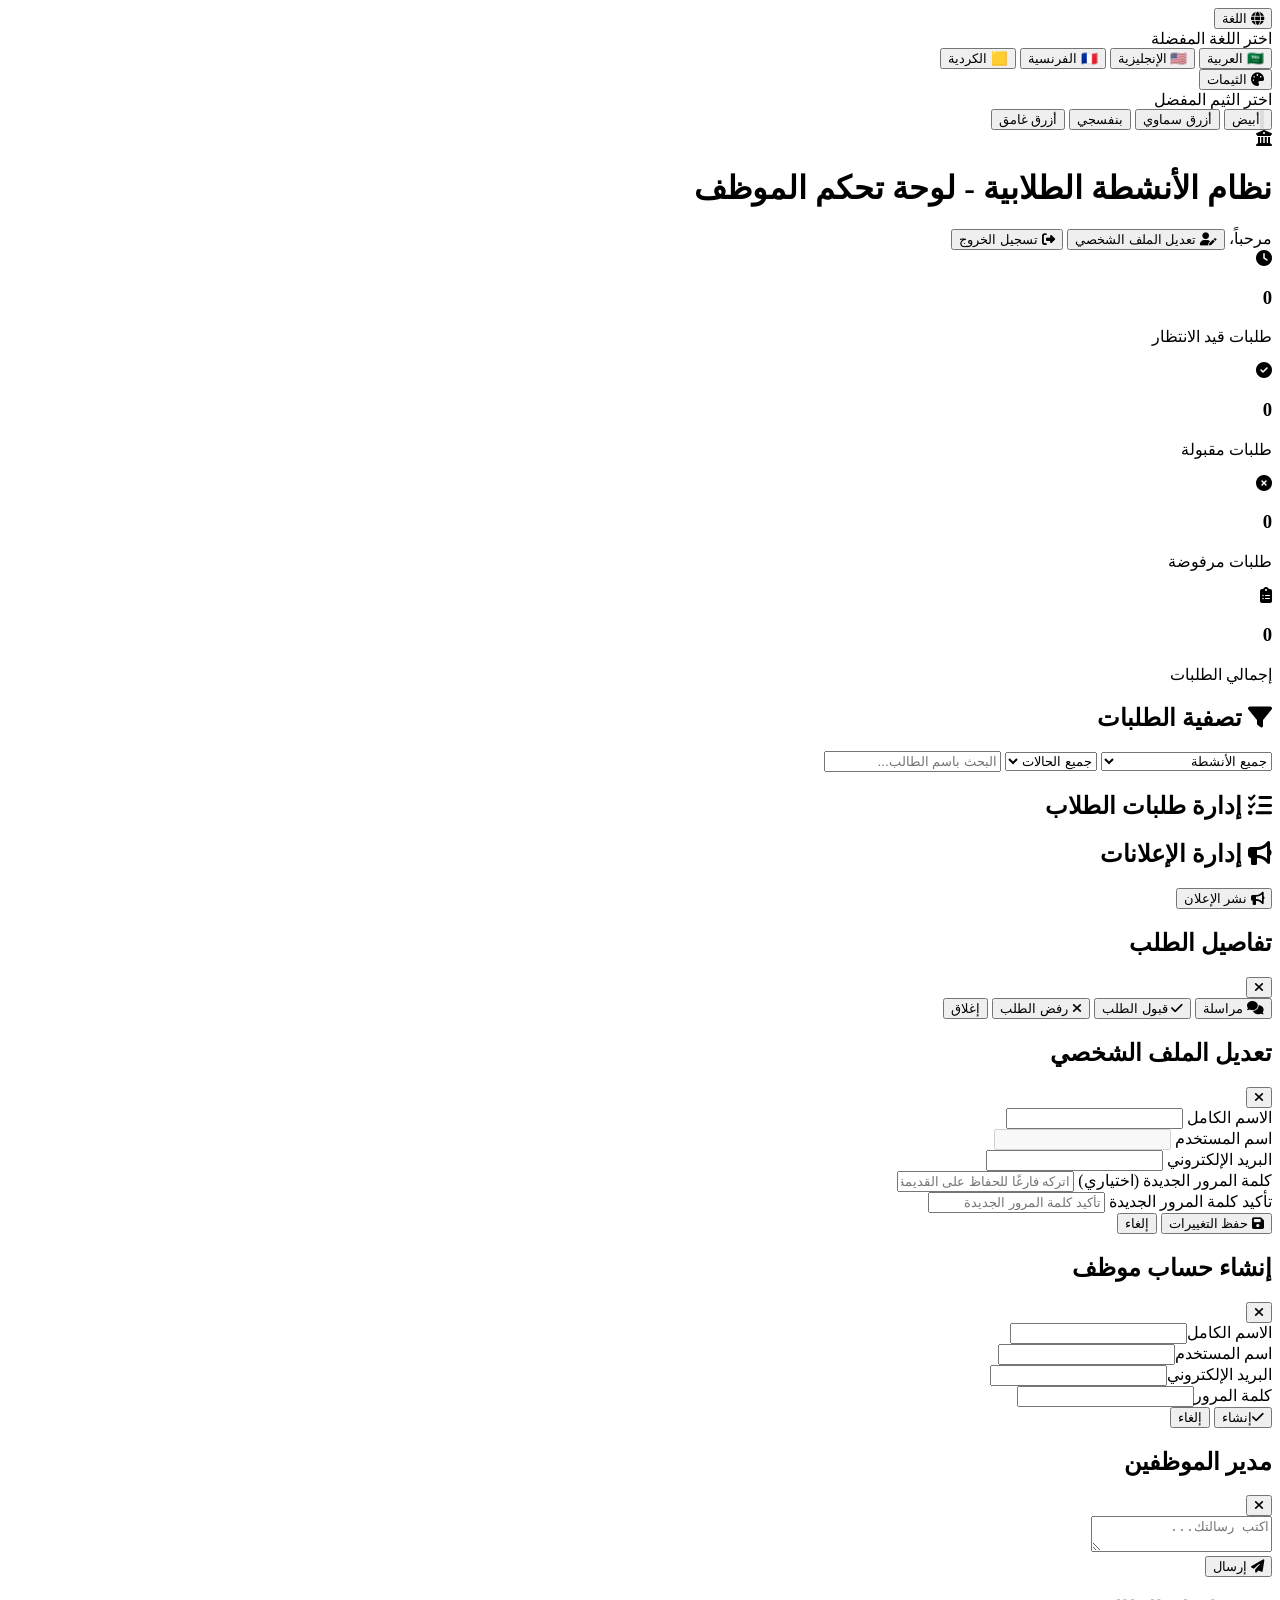
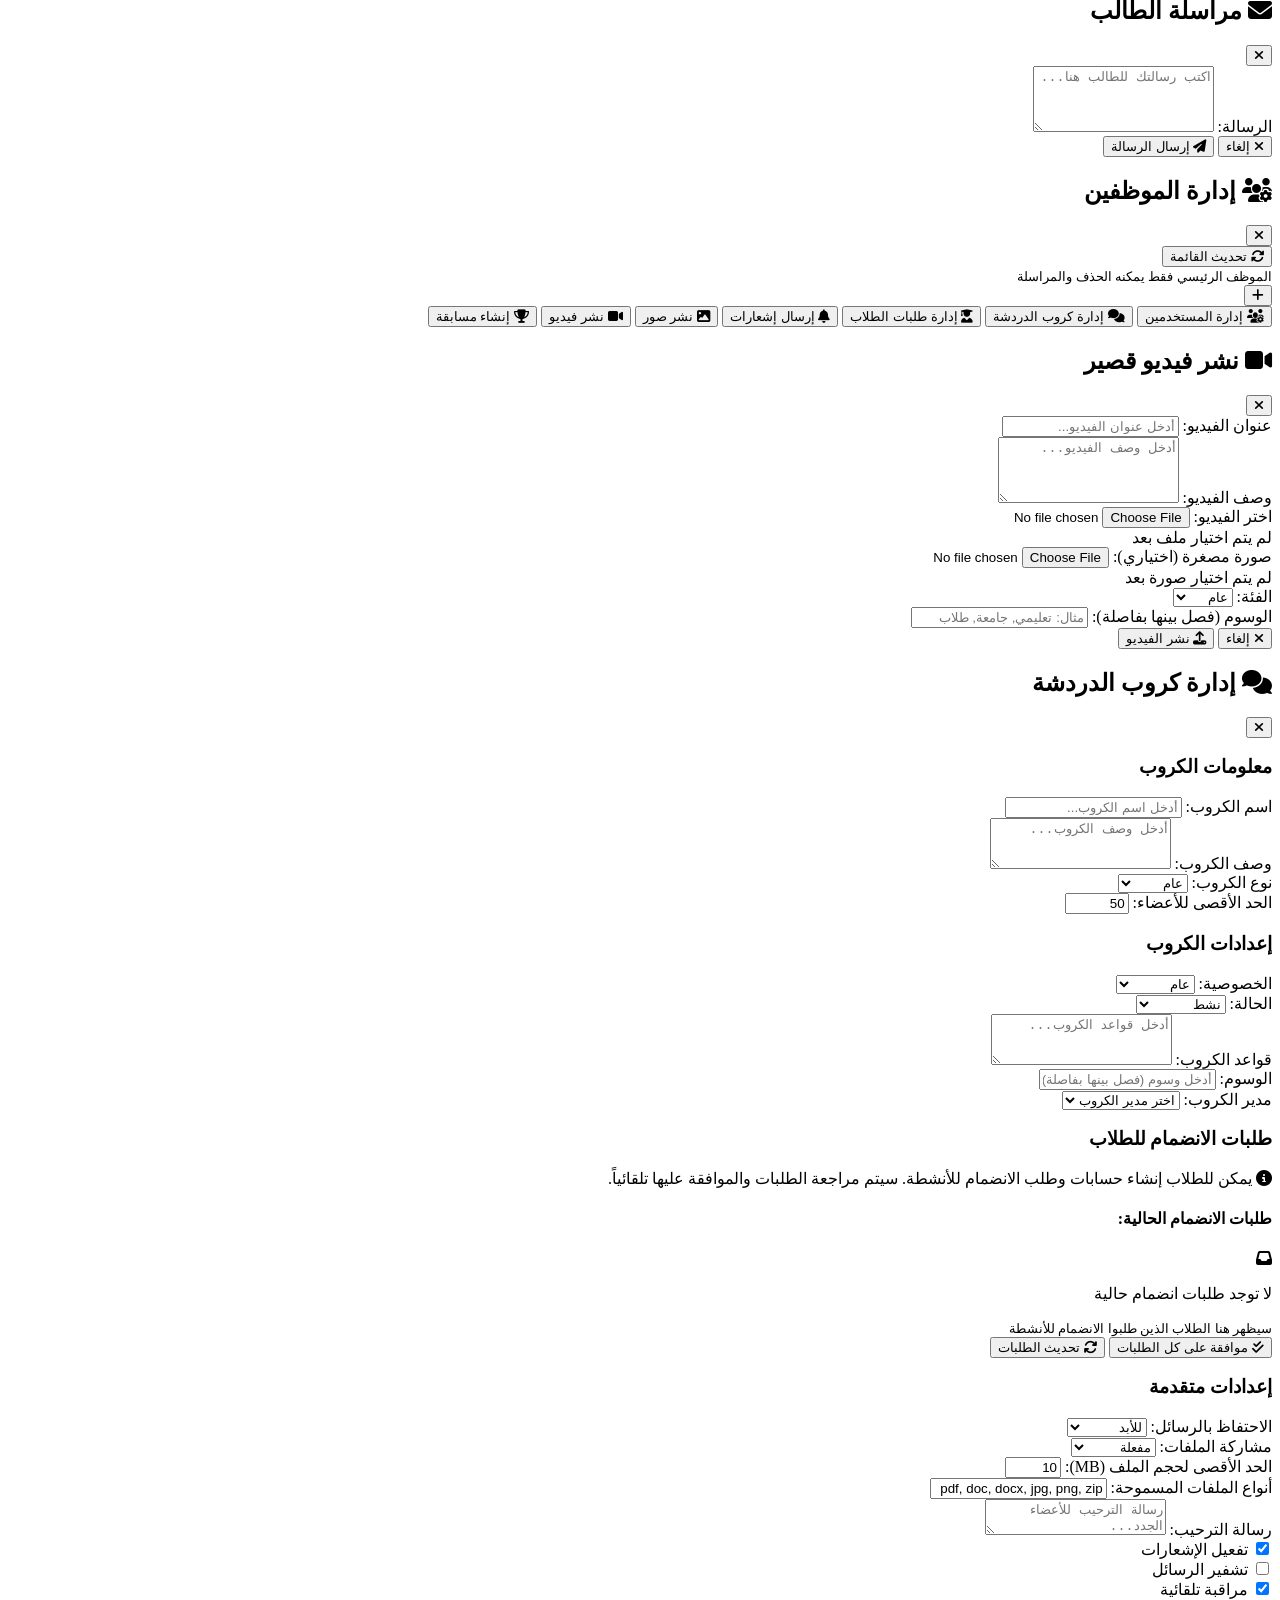
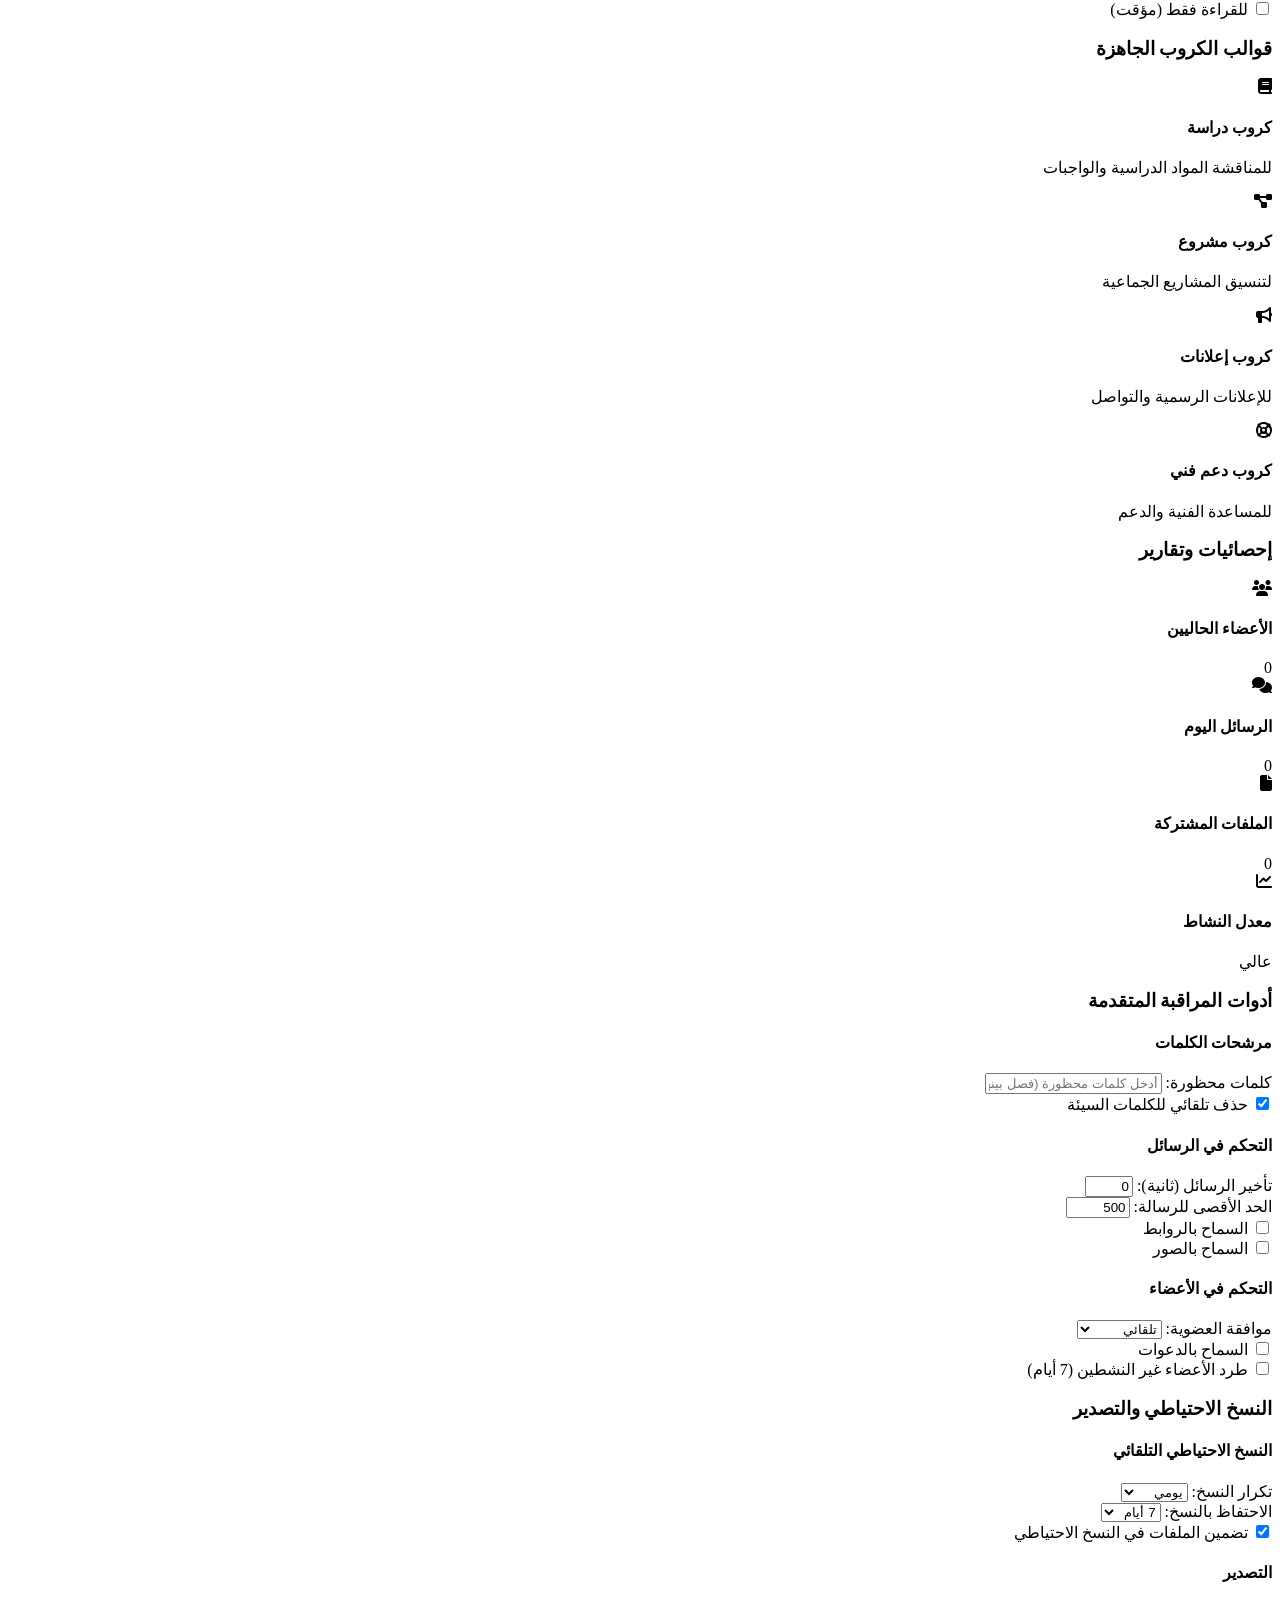
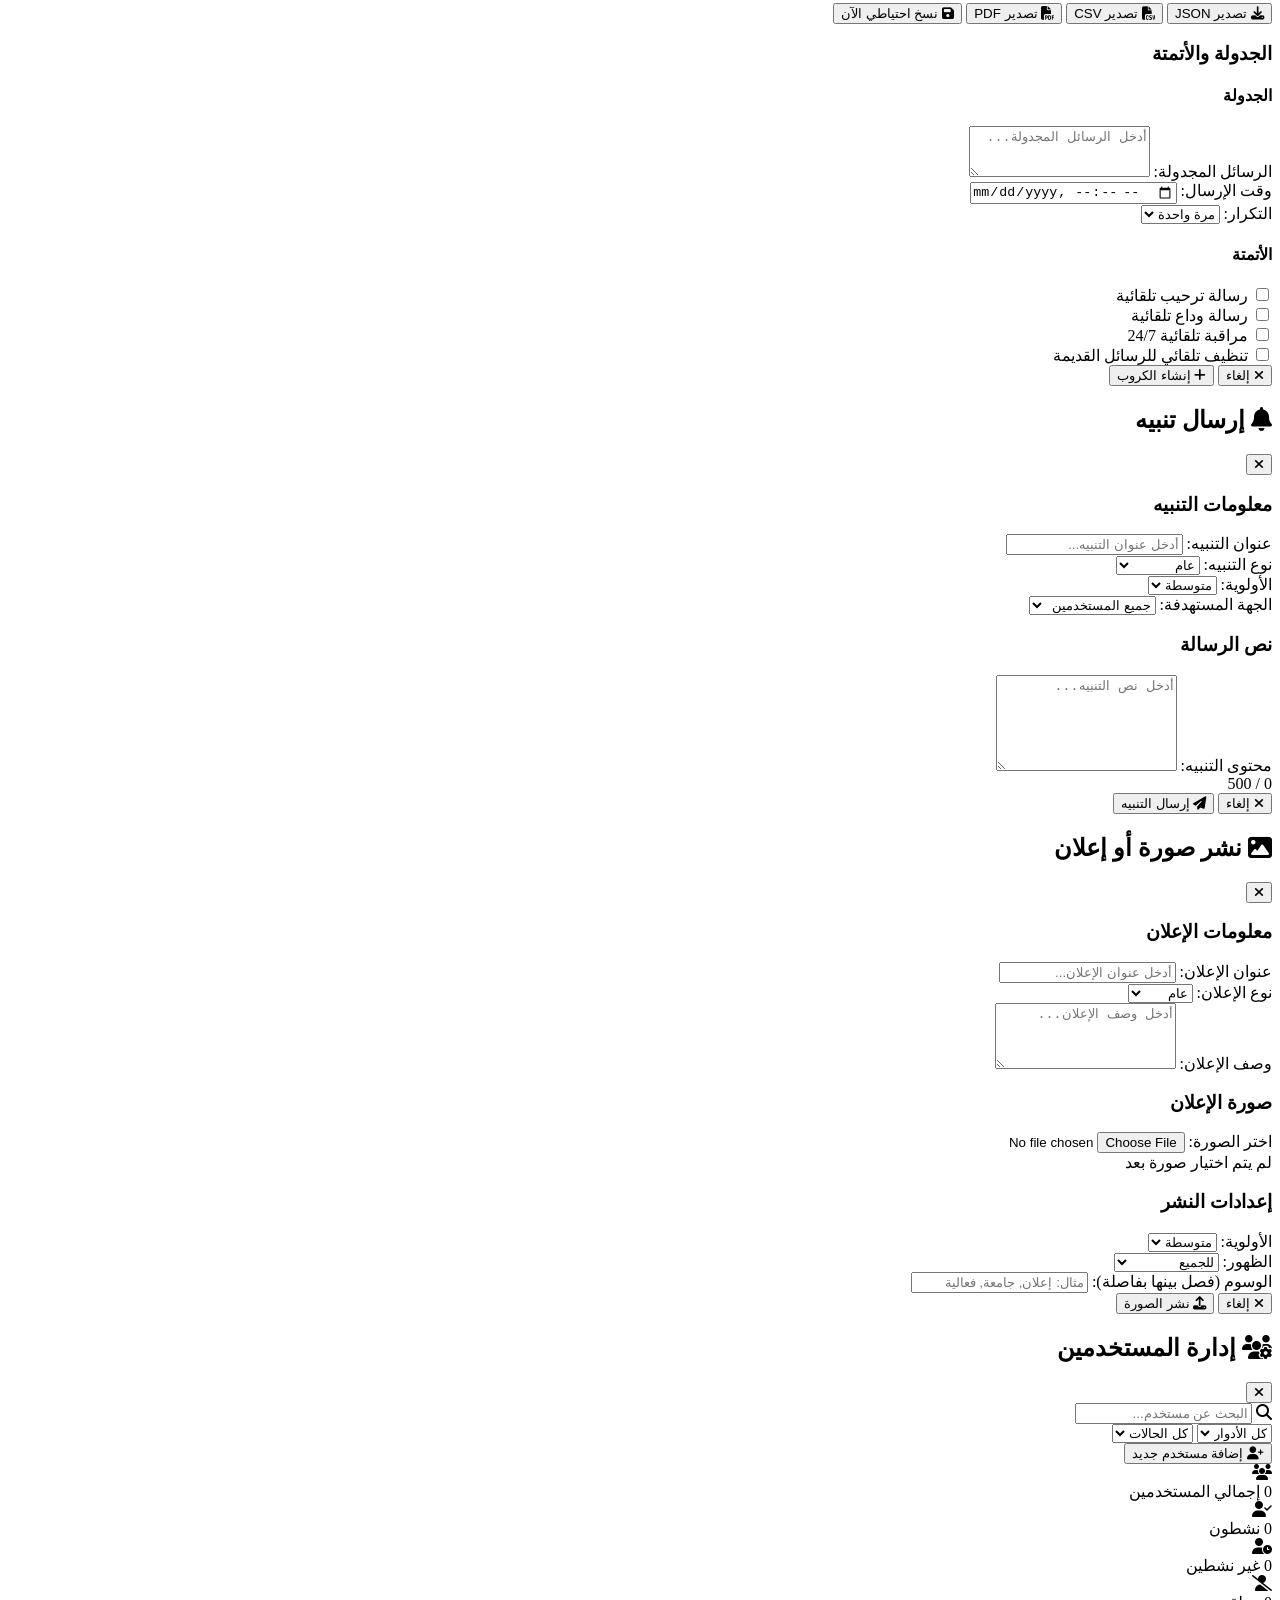
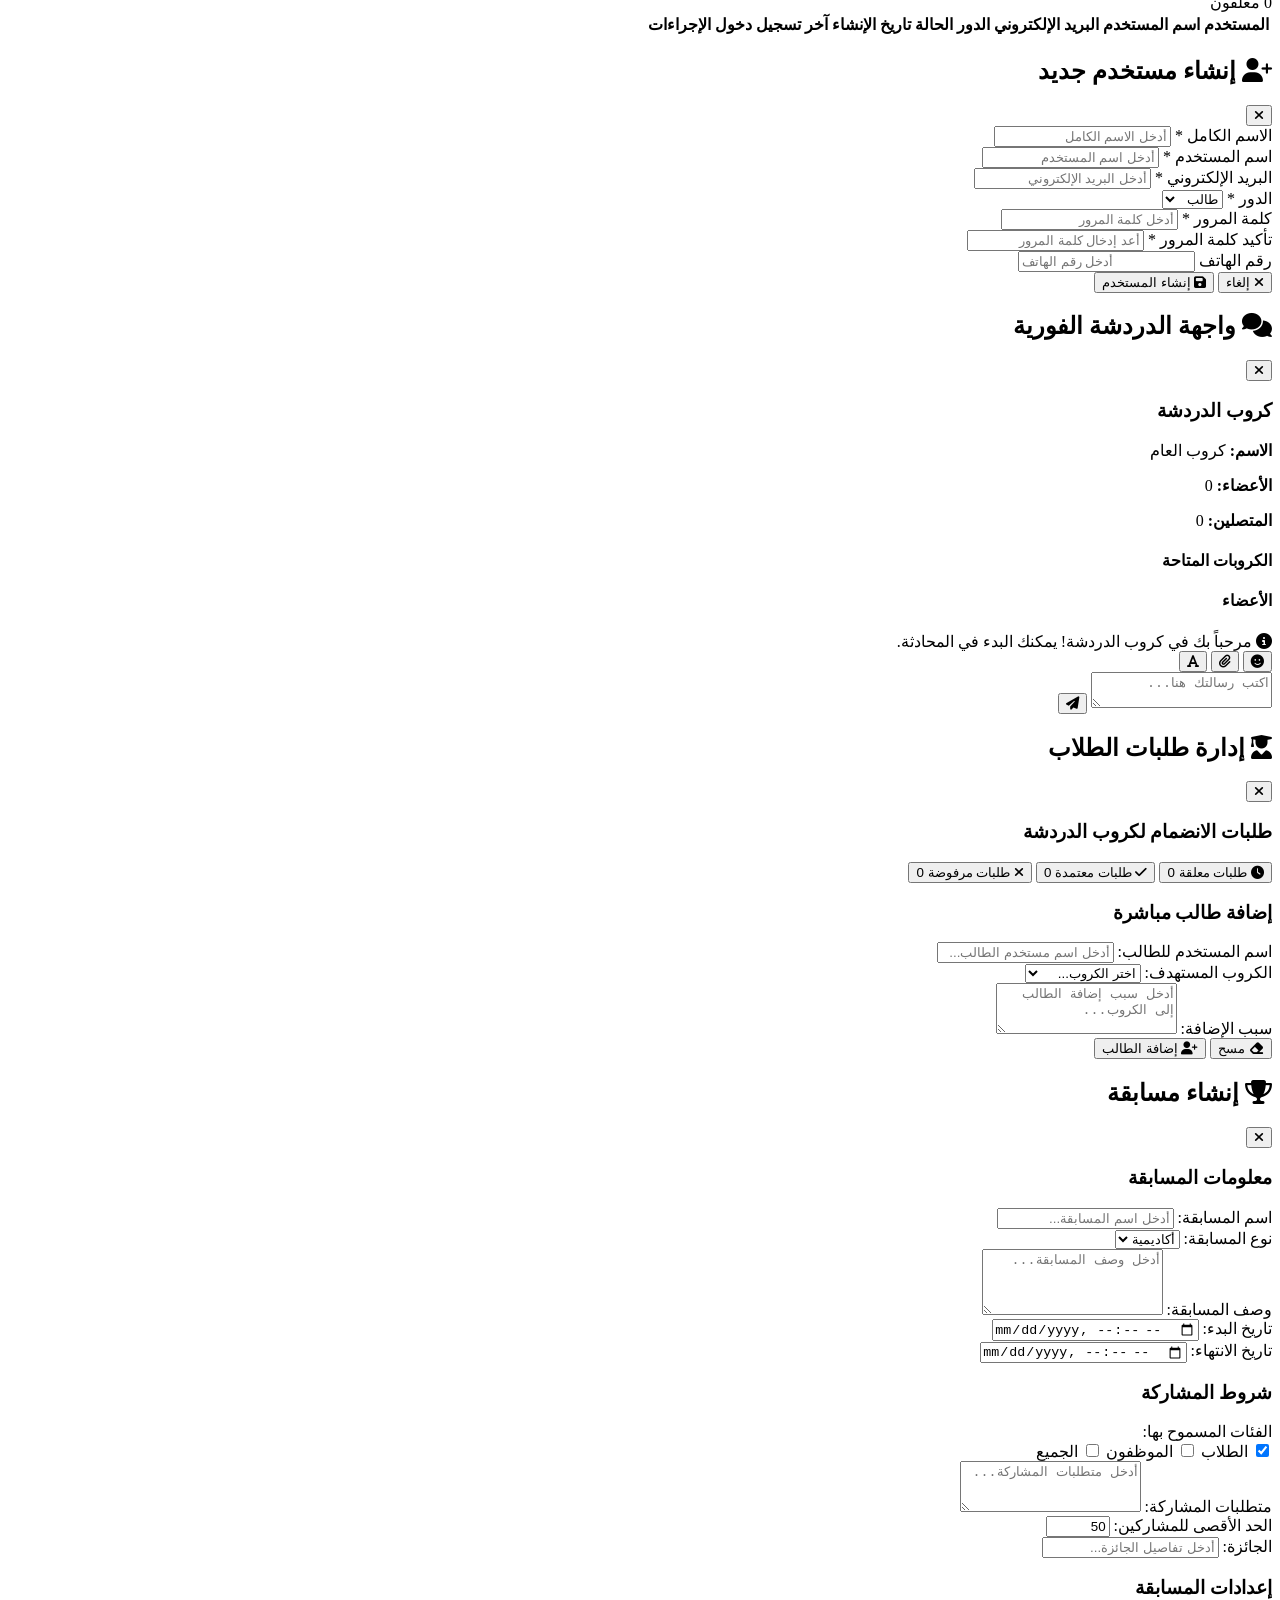
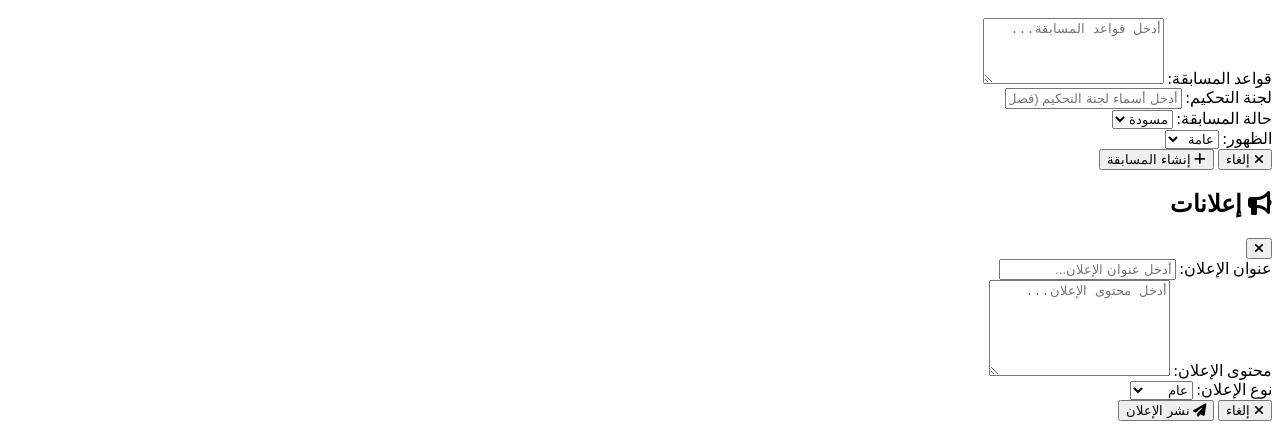
==== templates/employee-dashboard.html @ 228ac129 "Implement full screen chat interface with comprehensive improvements - Make chat interface full scre" ====
<!DOCTYPE html>
<html lang="ar" dir="rtl">
<head>
    <meta charset="UTF-8">
    <meta name="viewport" content="width=device-width, initial-scale=1.0, maximum-scale=1.0, user-scalable=no">
    <title>لوحة تحكم الموظف - نظام الأنشطة الطلابية</title>
    <link rel="stylesheet" href="styles.css">
    <link rel="stylesheet" href="animations.css">
    <link rel="stylesheet" href="https://cdnjs.cloudflare.com/ajax/libs/font-awesome/6.4.0/css/all.min.css">
</head>
<body class="dashboard-body theme-blue-light">
    <!-- Language Selector Dropdown -->
    <div class="language-selector-dropdown">
        <button class="language-toggle-btn" onclick="toggleLanguageMenu()" title="تغيير اللغة">
            <i class="fas fa-globe"></i>
            <span class="language-label" data-ar="اللغة" data-en="Language" data-fr="Langue" data-ku="زمان">اللغة</span>
        </button>
        <div class="language-menu" id="languageMenu">
            <div class="language-menu-header" data-ar="اختر اللغة المفضلة" data-en="Choose Your Language" data-fr="Choisissez votre langue" data-ku="زمانی دڵخواز هەڵبژێرە">اختر اللغة المفضلة</div>
            <div class="language-options">
                <button class="language-option" onclick="changeLanguage('ar')" data-lang="ar">
                    <span class="language-flag">🇸🇦</span>
                    <span class="language-name" data-ar="العربية" data-en="Arabic" data-fr="Arabe">العربية</span>
                </button>
                <button class="language-option" onclick="changeLanguage('en')" data-lang="en">
                    <span class="language-flag">🇺🇸</span>
                    <span class="language-name" data-ar="الإنجليزية" data-en="English" data-fr="Anglais">الإنجليزية</span>
                </button>
                <button class="language-option" onclick="changeLanguage('fr')" data-lang="fr">
                    <span class="language-flag">🇫🇷</span>
                    <span class="language-name" data-ar="الفرنسية" data-en="French" data-fr="Français">الفرنسية</span>
                </button>
                <button class="language-option" onclick="changeLanguage('ku')" data-lang="ku">
                    <span class="language-flag">🟨</span>
                    <span class="language-name" data-ar="الكردية" data-en="Kurdish" data-fr="Kurde" data-ku="کوردی">الكردية</span>
                </button>
            </div>
        </div>
    </div>

    <!-- Theme Selector Dropdown -->
    <div class="theme-selector-dropdown">
        <button class="theme-toggle-btn" onclick="toggleThemeMenu()" title="تغيير الثيم">
            <i class="fas fa-palette"></i>
            <span class="theme-label" data-ar="الثيمات" data-en="Themes" data-fr="Thèmes" data-ku="تەیماکان">الثيمات</span>
        </button>
        <div class="theme-menu" id="themeMenu">
            <div class="theme-menu-header" data-ar="اختر الثيم المفضل" data-en="Choose Your Theme" data-fr="Choisissez votre thème" data-ku="تێمای دڵخواز هەڵبژێرە">اختر الثيم المفضل</div>
            <div class="theme-options">
                <button class="theme-option" onclick="changeTheme('blue-light')" data-theme="blue-light">
                    <span class="theme-color" style="background-color: #ffffff; border: 2px solid #ddd;"></span>
                    <span class="theme-name" data-ar="أبيض" data-en="White" data-fr="Blanc" data-ku="سپی">أبيض</span>
                </button>
                <button class="theme-option" onclick="changeTheme('sky-blue')" data-theme="sky-blue">
                    <span class="theme-color" style="background-color: #0ea5e9;"></span>
                    <span class="theme-name" data-ar="أزرق سماوي" data-en="Sky Blue" data-fr="Bleu ciel" data-ku="شینی ئاسمانی">أزرق سماوي</span>
                </button>
                <button class="theme-option" onclick="changeTheme('purple')" data-theme="purple">
                    <span class="theme-color" style="background-color: #6d28d9;"></span>
                    <span class="theme-name" data-ar="بنفسجي" data-en="Purple" data-fr="Violet" data-ku="مۆر">بنفسجي</span>
                </button>
                <button class="theme-option" onclick="changeTheme('blue')" data-theme="blue">
                    <span class="theme-color" style="background-color: #3b82f6;"></span>
                    <span class="theme-name" data-ar="أزرق غامق" data-en="Dark Blue" data-fr="Bleu foncé" data-ku="شینی تیرە">أزرق غامق</span>
                </button>
            </div>
        </div>
    </div>

    <!-- Animated Background -->
    <div class="animated-bg">
        <div class="particle"></div>
        <div class="particle"></div>
        <div class="particle"></div>
    </div>

    <!-- Header -->
    <header class="dashboard-header">
        <div class="header-content">
            <div class="logo-section">
                <i class="fas fa-university"></i>
                <h1 data-ar="نظام الأنشطة الطلابية - لوحة تحكم الموظف" data-en="Student Activities System - Employee Dashboard" data-fr="Système des Activités Étudiantes - Tableau de bord employé" data-ku="سیستەمی چالا خوێندکارێ - ڕوواری کارمەند">نظام الأنشطة الطلابية - لوحة تحكم الموظف</h1>
            </div>
            <div class="user-section">
                <span class="welcome-text"><span data-ar="مرحباً،" data-en="Welcome," data-fr="Bienvenue," data-ku="بەخێربێیت،">مرحباً،</span> <strong id="employeeName"></strong></span>
                <button class="submit-btn" id="createEmployeeBtn" style="display:none" onclick="openCreateEmployeeModal()" title="إنشاء موظف جديد" data-title-ar="إنشاء موظف جديد" data-title-ku="دروستکردنی کارمەندی نوێ">
                    <i class="fas fa-user-plus"></i>
                    <span data-ar="إنشاء موظف" data-en="Create Employee" data-fr="Créer Employé" data-ku="دروستکردنی کارمەند">إنشاء موظف</span>
                </button>
                <button class="ghost-btn" id="manageEmployeesBtn" style="display:none" onclick="openEmployeesModal()" title="إدارة الموظفين">
                    <i class="fas fa-users-cog"></i>
                    <span data-ar="إدارة الموظفين" data-en="Manage Staff">إدارة الموظفين</span>
                </button>
                <button class="message-btn" id="supervisorInboxBtn" style="display:none" onclick="openSupervisorChat()" title="مدير الموظفين">
                    <i class="fas fa-comments"></i>
                    <span data-ar="مدير الموظفين" data-en="Supervisor Chat">مدير الموظفين</span>
                </button>
                <button class="edit-profile-btn" onclick="openEditProfileModal()">
                    <i class="fas fa-user-edit"></i> <span data-ar="تعديل الملف الشخصي" data-en="Edit Profile" data-fr="Modifier le profil" data-ku="دەستکاری پروفایل">تعديل الملف الشخصي</span>
                </button>
                <button class="logout-btn" onclick="logout()">
                    <i class="fas fa-sign-out-alt"></i>
                    <span data-ar="تسجيل الخروج" data-en="Logout" data-fr="Déconnexion" data-ku="دەرچوون">تسجيل الخروج</span>
                </button>
            </div>
        </div>
    </header>

    <!-- Main Content -->
    <main class="dashboard-main">

        <!-- Statistics Section -->
        <div class="stats-section">
            <div class="stat-card">
                <div class="stat-icon pending">
                    <i class="fas fa-clock"></i>
                </div>
                <div class="stat-info">
                    <h3 id="pendingCount">0</h3>
                    <p data-ar="طلبات قيد الانتظار" data-en="Pending Requests" data-fr="Demandes en attente" data-ku="داواکانی لە چاوەڕوانی">طلبات قيد الانتظار</p>
                </div>
            </div>
            <div class="stat-card">
                <div class="stat-icon approved">
                    <i class="fas fa-check-circle"></i>
                </div>
                <div class="stat-info">
                    <h3 id="approvedCount">0</h3>
                    <p data-ar="طلبات مقبولة" data-en="Approved Requests" data-fr="Demandes approuvées" data-ku="داواکانی قبوڵکراو">طلبات مقبولة</p>
                </div>
            </div>
            <div class="stat-card">
                <div class="stat-icon rejected">
                    <i class="fas fa-times-circle"></i>
                </div>
                <div class="stat-info">
                    <h3 id="rejectedCount">0</h3>
                    <p data-ar="طلبات مرفوضة" data-en="Rejected Requests" data-fr="Demandes rejetées" data-ku="داواکانی ڕەتکراو">طلبات مرفوضة</p>
                </div>
            </div>
            <div class="stat-card">
                <div class="stat-icon total">
                    <i class="fas fa-clipboard-list"></i>
                </div>
                <div class="stat-info">
                    <h3 id="totalCount">0</h3>
                    <p data-ar="إجمالي الطلبات" data-en="Total Requests" data-fr="Nombre total de demandes" data-ku="کۆی داواکانی گشتی">إجمالي الطلبات</p>
                </div>
            </div>
        </div>

        <!-- Filter Section -->
        <div class="filter-section">
            <h2 class="section-title">
                <i class="fas fa-filter"></i>
                <span data-ar="تصفية الطلبات" data-en="Filter Requests" data-fr="Filtrer les demandes" data-ku="فلتەرکردنی داواکانی">تصفية الطلبات</span>
            </h2>
            <div class="filter-controls">
                <select id="activityFilter" onchange="filterApplications()">
                    <option value="" data-ar="جميع الأنشطة" data-en="All Activities" data-fr="Toutes les activités" data-ku="هەموو چالاکییەکان">جميع الأنشطة</option>
                    <option value="الأنشطة الطلابية">الأنشطة الطلابية</option>
                    <option value="القسم الرياضي">القسم الرياضي</option>
                    <option value="قسم المشاريع الهندسية">قسم المشاريع الهندسية</option>
                    <option value="المشاريع والابتكارات الطبية">المشاريع والابتكارات الطبية</option>
                    <option value="الأنشطة الثقافية الطبية">الأنشطة الثقافية الطبية</option>
                    <option value="الأنشطة الفنية">الأنشطة الفنية</option>
                    <option value="الأنشطة الثقافية">الأنشطة الثقافية</option>
                    <option value="الأنشطة التطوعية">الأنشطة التطوعية</option>
                </select>

                <select id="statusFilter" onchange="filterApplications()">
                    <option value="" data-ar="جميع الحالات" data-en="All Statuses" data-fr="Tous les statuts" data-ku="هەموو بارودۆخان">جميع الحالات</option>
                    <option value="قيد الانتظار">قيد الانتظار</option>
                    <option value="مقبول">مقبول</option>
                    <option value="مرفوض">مرفوض</option>
                </select>

                <input type="text" id="searchInput" placeholder="البحث باسم الطالب..." data-placeholder-ar="البحث باسم الطالب..." data-placeholder-en="Search by student name..." data-placeholder-fr="Rechercher par nom d'étudiant..." data-placeholder-ku="گەڕان بە ناوی خوێندکار..." onkeyup="filterApplications()">
            </div>
        </div>

        <!-- Applications List -->
        <div class="applications-management-section">
            <h2 class="section-title">
                <i class="fas fa-tasks"></i>
                <span data-ar="إدارة طلبات الطلاب" data-en="Manage Student Requests" data-fr="Gérer les demandes des étudiants" data-ku="بەڕێوەبردنی داواکانی خوێندکاران">إدارة طلبات الطلاب</span>
            </h2>
            <div id="applicationsList" class="applications-table"></div>
        </div>

        <div class="applications-management-section">
            <h2 class="section-title">
                <i class="fas fa-bullhorn"></i>
                <span data-ar="إدارة الإعلانات" data-en="Manage Announcements" data-fr="Gérer les annonces" data-ku="بەڕێوەبردنی ئاگانامەکان">إدارة الإعلانات</span>
            </h2>
            <div class="details-content">
                <button class="submit-btn" onclick="openAnnouncementAdminModal()">
                    <i class="fas fa-bullhorn"></i>
                    <span data-ar="نشر الإعلان" data-en="Publish Announcement" data-fr="Publier l'annonce" data-ku="بڵاوکردنی ئاگانامە">نشر الإعلان</span>
                </button>
            </div>
        </div>

    </main>

    <!-- Application Details Modal -->
    <div class="modal" id="detailsModal">
        <div class="modal-content large">
            <div class="modal-header">
                <h2 data-ar="تفاصيل الطلب" data-en="Request Details" data-fr="Détails de la demande" data-ku="زانیارییەکانى داوا">تفاصيل الطلب</h2>
                <button class="close-btn" onclick="closeDetailsModal()">
                    <i class="fas fa-times"></i>
                </button>
            </div>
            <div class="modal-actions">
                <button class="message-btn" onclick="openMessageWithStudent()" title="مراسلة الطالب" data-title-ar="مراسلة الطالب" data-title-ku="پەیام ناردن بۆ خوێندکار">
                    <i class="fas fa-comments"></i>
                    <span data-ar="مراسلة" data-en="Message" data-fr="Message" data-ku="پەیام">مراسلة</span>
                </button>
                <button class="approve-btn" onclick="approveApplication()">
                    <i class="fas fa-check"></i>
                    <span data-ar="قبول الطلب" data-en="Approve" data-fr="Approuver" data-ku="قبوڵکردن">قبول الطلب</span>
                </button>
                <button class="reject-btn" onclick="rejectApplication()">
                    <i class="fas fa-times"></i>
                    <span data-ar="رفض الطلب" data-en="Reject" data-fr="Rejeter" data-ku="ڕەتکردنەوە">رفض الطلب</span>
                </button>
                <button class="danger-btn" id="deleteApplicationBtn" style="display:none" onclick="deleteApplicationAction()">
                    <i class="fas fa-trash"></i>
                    <span data-ar="حذف الطلب" data-en="Delete" data-fr="Supprimer" data-ku="سڕینەوە">حذف الطلب</span>
                </button>
                <button class="cancel-btn" onclick="closeDetailsModal()">
                    <span data-ar="إغلاق" data-en="Close" data-fr="Fermer" data-ku="داخستن">إغلاق</span>
                </button>
            </div>
        </div>
    </div>


    <!-- Edit Profile Modal -->
    <div class="modal" id="editProfileModal">
        <div class="modal-content">
            <div class="modal-header">
                <h2 data-ar="تعديل الملف الشخصي" data-ku="دەستکاری پروفایل">تعديل الملف الشخصي</h2>
                <button class="close-btn" onclick="closeEditProfileModal()">
                    <i class="fas fa-times"></i>
                </button>
            </div>
            <form onsubmit="handleProfileUpdate(event)" id="editProfileForm">
                <div class="input-group">
                    <label for="editFullName" data-ar="الاسم الكامل" data-ku="ناوی تەواو">الاسم الكامل</label>
                    <input type="text" id="editFullName" required>
                </div>
                <div class="input-group">
                    <label for="editUsername" data-ar="اسم المستخدم" data-ku="ناوی بەکارهێنەر">اسم المستخدم</label>
                    <input type="text" id="editUsername" required disabled>
                </div>
                <div class="input-group">
                    <label for="editEmail" data-ar="البريد الإلكتروني" data-ku="ئیمەیڵ">البريد الإلكتروني</label>
                    <input type="email" id="editEmail" required>
                </div>
                <div class="input-group">
                    <label for="editNewPassword" data-ar="كلمة المرور الجديدة (اختياري)" data-ku="وشەی نهێنی نوێ (ئەرەزوو)">كلمة المرور الجديدة (اختياري)</label>
                    <input type="password" id="editNewPassword" placeholder="اتركه فارغًا للحفاظ على القديمة" data-placeholder-ar="اتركه فارغًا للحفاظ على القديمة" data-placeholder-ku="بە بەتاڵی بەلەوە هێڵە بۆ پاراستنی کۆنکە">
                </div>
                <div class="input-group">
                    <label for="editConfirmNewPassword" data-ar="تأكيد كلمة المرور الجديدة" data-ku="دڵنیابون لە وشەی نهێنی نوێ">تأكيد كلمة المرور الجديدة</label>
                    <input type="password" id="editConfirmNewPassword" placeholder="تأكيد كلمة المرور الجديدة" data-placeholder-ar="تأكيد كلمة المرور الجديدة" data-placeholder-ku="دڵنیابون لە وشەی نهێنی نوێ">
                </div>
                <div class="modal-actions">
                    <button type="submit" class="submit-btn">
                        <i class="fas fa-save"></i> <span data-ar="حفظ التغييرات" data-ku="هەڵگرتنی گۆڕانکارییەکان">حفظ التغييرات</span>
                    </button>
                    <button type="button" class="cancel-btn" onclick="closeEditProfileModal()">
                        <span data-ar="إلغاء" data-ku="هەڵوەشاندنەوە">إلغاء</span>
                    </button>
                </div>
            </form>
        </div>
    </div>

    <!-- Create Employee Modal -->
    <div class="modal" id="createEmployeeModal">
        <div class="modal-content">
            <div class="modal-header">
                <h2 data-ar="إنشاء حساب موظف" data-en="Create Employee Account" data-fr="Créer un compte employé" data-ku="دروستکردنی هەژماری کارمەند">إنشاء حساب موظف</h2>
                <button class="close-btn" onclick="closeCreateEmployeeModal()">
                    <i class="fas fa-times"></i>
                </button>
            </div>
            <form onsubmit="handleCreateEmployee(event)" id="createEmployeeForm">
                <div class="input-group"><label data-ar="الاسم الكامل" data-ku="ناوی تەواو">الاسم الكامل</label><input type="text" id="newEmpFullName" required></div>
                <div class="input-group"><label data-ar="اسم المستخدم" data-ku="ناوی بەکارهێنەر">اسم المستخدم</label><input type="text" id="newEmpUsername" required></div>
                <div class="input-group"><label data-ar="البريد الإلكتروني" data-ku="ئیمەیڵ">البريد الإلكتروني</label><input type="email" id="newEmpEmail" required></div>
                <div class="input-group"><label data-ar="كلمة المرور" data-ku="وشەی نهێنی">كلمة المرور</label><input type="password" id="newEmpPassword" required></div>
                <div class="modal-actions">
                    <button type="submit" class="approve-btn"><i class="fas fa-check"></i><span data-ar="إنشاء" data-ku="دروستکردن">إنشاء</span></button>
                    <button type="button" class="cancel-btn" onclick="closeCreateEmployeeModal()"><span data-ar="إلغاء" data-ku="هەڵوەشاندنەوە">إلغاء</span></button>
                </div>
            </form>
        </div>
    </div>

    <!-- Supervisor Chat Modal -->
    <div class="modal" id="supervisorChatModal">
        <div class="messaging-content">
            <div class="modal-header">
                <div class="header-info">
                    <h2 id="supervisorChatTitle">مدير الموظفين</h2>
                    <p class="other-user" id="supervisorChatSubtitle"></p>
                </div>
                <button class="close-btn" onclick="closeSupervisorChat()"><i class="fas fa-times"></i></button>
            </div>
            <div class="messages-container" id="supervisorMessagesList"></div>
            <div class="message-input-area">
                <textarea id="supervisorMessageInput" class="message-input" rows="2" placeholder="اكتب رسالتك..."></textarea>
                <div class="input-actions">
                    <button class="send-btn" onclick="sendSupervisorMessage()">
                        <i class="fas fa-paper-plane"></i> إرسال
                    </button>
                </div>
            </div>
        </div>
    </div>

    <!-- Student Messaging Modal -->
    <div class="modal" id="studentMessageModal">
        <div class="modal-content">
            <div class="modal-header">
                <div class="header-info">
                    <h2><i class="fas fa-envelope"></i> مراسلة الطالب</h2>
                    <p class="other-user" id="messageStudentName"></p>
                </div>
                <button class="close-btn" onclick="closeMessageModal()" title="إغلاق">
                    <i class="fas fa-times"></i>
                </button>
            </div>
            <div class="message-form">
                <div class="form-group">
                    <label for="messageContent">الرسالة:</label>
                    <textarea id="messageContent" rows="4" placeholder="اكتب رسالتك للطالب هنا..." required></textarea>
                </div>
                <input type="hidden" id="messageStudentId">
                <div class="form-actions">
                    <button type="button" class="secondary-btn" onclick="closeMessageModal()">
                        <i class="fas fa-times"></i> إلغاء
                    </button>
                    <button type="button" class="submit-btn" onclick="sendStudentMessage()">
                        <i class="fas fa-paper-plane"></i> إرسال الرسالة
                    </button>
                </div>
            </div>
        </div>
    </div>

    <!-- Employees Management Modal -->
    <div class="modal" id="employeesManagementModal">
        <div class="modal-content xl">
            <div class="modal-header">
                <h2><i class="fas fa-users-cog"></i> إدارة الموظفين</h2>
                <button class="close-btn" onclick="closeEmployeesModal()" title="إغلاق">
                    <i class="fas fa-times"></i>
                </button>
            </div>
            <div class="management-toolbar" style="justify-content: space-between;">
                <div style="display:flex;gap:10px;align-items:center;">
                    <button class="ghost-btn" onclick="loadEmployees()">
                        <i class="fas fa-sync-alt"></i>
                        <span data-ar="تحديث القائمة" data-en="Refresh List">تحديث القائمة</span>
                    </button>
                </div>
                <small style="color: var(--text-secondary);">الموظف الرئيسي فقط يمكنه الحذف والمراسلة</small>
            </div>
            <div id="employeesList" class="employees-grid"></div>
        </div>
    </div>

    <!-- Notification -->
    <div class="notification" id="notification"></div>

    <!-- Floating Action Button for Admin/Staff -->
    <div class="fab-container" id="fabContainer">
        <button class="fab-main" onclick="toggleFabMenu()" title="القائمة الرئيسية">
            <i class="fas fa-plus"></i>
        </button>
        <div class="fab-menu" id="fabMenu">
            <button class="fab-item" onclick="openUserManagementModal()" title="إدارة المستخدمين">
                <i class="fas fa-users-cog"></i>
                <span>إدارة المستخدمين</span>
            </button>
            <button class="fab-item" onclick="openChatRoomModal()" title="إدارة كروب الدردشة">
                <i class="fas fa-comments"></i>
                <span>إدارة كروب الدردشة</span>
            </button>
            <button class="fab-item" onclick="openStudentRequestsModal()" title="إدارة طلبات الطلاب">
                <i class="fas fa-user-graduate"></i>
                <span>إدارة طلبات الطلاب</span>
            </button>
            <button class="fab-item" onclick="openNotificationModal()" title="إرسال إشعارات">
                <i class="fas fa-bell"></i>
                <span>إرسال إشعارات</span>
            </button>
            <button class="fab-item" onclick="openImageModal()" title="نشر صور">
                <i class="fas fa-image"></i>
                <span>نشر صور</span>
            </button>
            <button class="fab-item" onclick="openVideoReelModal()" title="نشر فيديو">
                <i class="fas fa-video"></i>
                <span>نشر فيديو</span>
            </button>
            <button class="fab-item" onclick="openContestModal()" title="إنشاء مسابقة">
                <i class="fas fa-trophy"></i>
                <span>إنشاء مسابقة</span>
            </button>
        </div>
    </div>

    <!-- Video Reels Modal -->
    <div class="modal" id="videoReelModal">
        <div class="modal-content">
            <div class="modal-header">
                <h2><i class="fas fa-video"></i> نشر فيديو قصير</h2>
                <button class="close-btn" onclick="closeVideoReelModal()" title="إغلاق">
                    <i class="fas fa-times"></i>
                </button>
            </div>
            <div class="video-form">
                <div class="form-group">
                    <label for="videoTitle">عنوان الفيديو:</label>
                    <input type="text" id="videoTitle" placeholder="أدخل عنوان الفيديو..." required>
                </div>
                <div class="form-group">
                    <label for="videoDescription">وصف الفيديو:</label>
                    <textarea id="videoDescription" rows="4" placeholder="أدخل وصف الفيديو..." required></textarea>
                </div>
                <div class="form-group">
                    <label for="videoFile">اختر الفيديو:</label>
                    <input type="file" id="videoFile" accept="video/*" required onchange="handleVideoFileSelect(event)">
                    <div class="file-info" id="videoFileInfo">لم يتم اختيار ملف بعد</div>
                </div>
                <div class="form-group">
                    <label for="videoThumbnail">صورة مصغرة (اختياري):</label>
                    <input type="file" id="videoThumbnail" accept="image/*" onchange="handleThumbnailSelect(event)">
                    <div class="file-info" id="thumbnailFileInfo">لم يتم اختيار صورة بعد</div>
                </div>
                <div class="form-group">
                    <label for="videoCategory">الفئة:</label>
                    <select id="videoCategory">
                        <option value="general">عام</option>
                        <option value="educational">تعليمي</option>
                        <option value="entertainment">ترفيهي</option>
                        <option value="sports">رياضي</option>
                        <option value="news">أخبار</option>
                    </select>
                </div>
                <div class="form-group">
                    <label for="videoTags">الوسوم (فصل بينها بفاصلة):</label>
                    <input type="text" id="videoTags" placeholder="مثال: تعليمي, جامعة, طلاب">
                </div>
                <div class="video-preview" id="videoPreview" style="display: none;">
                    <h3>معاينة الفيديو:</h3>
                    <video id="previewVideo" controls style="width: 100%; max-height: 300px;"></video>
                    <img id="previewThumbnail" style="width: 100px; height: 100px; object-fit: cover; margin-top: 10px;">
                </div>
                <div class="form-actions">
                    <button type="button" class="secondary-btn" onclick="closeVideoReelModal()">
                        <i class="fas fa-times"></i> إلغاء
                    </button>
                    <button type="button" class="submit-btn" onclick="submitVideoReel()">
                        <i class="fas fa-upload"></i> نشر الفيديو
                    </button>
                </div>
            </div>
        </div>
    </div>

    <!-- Enhanced Chat Room Management Modal -->
    <div class="modal" id="chatRoomModal">
        <div class="modal-content">
            <div class="modal-header">
                <h2><i class="fas fa-comments"></i> إدارة كروب الدردشة</h2>
                <button class="close-btn" onclick="closeChatRoomModal()" title="إغلاق">
                    <i class="fas fa-times"></i>
                </button>
            </div>
            <div class="chat-room-form">
                <div class="form-section">
                    <h3>معلومات الكروب</h3>
                    <div class="form-row">
                        <div class="form-group">
                            <label for="chatRoomName">اسم الكروب:</label>
                            <input type="text" id="chatRoomName" placeholder="أدخل اسم الكروب..." required>
                        </div>
                        <div class="form-group">
                            <label for="chatRoomDescription">وصف الكروب:</label>
                            <textarea id="chatRoomDescription" rows="3" placeholder="أدخل وصف الكروب..." required></textarea>
                        </div>
                    </div>
                    <div class="form-row">
                        <div class="form-group">
                            <label for="chatRoomType">نوع الكروب:</label>
                            <select id="chatRoomType">
                                <option value="general">عام</option>
                                <option value="contest">مسابقة</option>
                                <option value="study">دراسة</option>
                                <option value="announcement">إعلانات</option>
                                <option value="private">خاص</option>
                                <option value="support">دعم فني</option>
                                <option value="project">مشروع</option>
                            </select>
                        </div>
                        <div class="form-group">
                            <label for="chatRoomMaxMembers">الحد الأقصى للأعضاء:</label>
                            <input type="number" id="chatRoomMaxMembers" min="2" max="1000" value="50">
                        </div>
                    </div>
                </div>
                
                <div class="form-section">
                    <h3>إعدادات الكروب</h3>
                    <div class="form-row">
                        <div class="form-group">
                            <label for="chatRoomPrivacy">الخصوصية:</label>
                            <select id="chatRoomPrivacy">
                                <option value="public">عام</option>
                                <option value="private">خاص</option>
                                <option value="invite-only">دعوة فقط</option>
                            </select>
                        </div>
                        <div class="form-group">
                            <label for="chatRoomStatus">الحالة:</label>
                            <select id="chatRoomStatus">
                                <option value="active">نشط</option>
                                <option value="archived">مؤرشف</option>
                                <option value="readonly">للقراءة فقط</option>
                            </select>
                        </div>
                    </div>
                    <div class="form-group">
                        <label for="chatRoomRules">قواعد الكروب:</label>
                        <textarea id="chatRoomRules" rows="3" placeholder="أدخل قواعد الكروب..."></textarea>
                    </div>
                    <div class="form-group">
                        <label for="chatRoomTags">الوسوم:</label>
                        <input type="text" id="chatRoomTags" placeholder="أدخل وسوم (فصل بينها بفاصلة)">
                    </div>
                    <div class="form-group">
                        <label for="adminRole">مدير الكروب:</label>
                        <select id="adminRole">
                            <option value="">اختر مدير الكروب</option>
                        </select>
                    </div>
                </div>
                
                <div class="form-section">
                    <h3>طلبات الانضمام للطلاب</h3>
                    <div class="student-requests">
                        <div class="requests-info">
                            <p><i class="fas fa-info-circle"></i> يمكن للطلاب إنشاء حسابات وطلب الانضمام للأنشطة. سيتم مراجعة الطلبات والموافقة عليها تلقائياً.</p>
                        </div>
                        
                        <div class="requests-list-section">
                            <h4>طلبات الانضمام الحالية:</h4>
                            <div class="requests-list" id="studentJoinRequests">
                                <!-- Student requests will be displayed here -->
                                <div class="no-requests">
                                    <i class="fas fa-inbox"></i>
                                    <p>لا توجد طلبات انضمام حالية</p>
                                    <small>سيظهر هنا الطلاب الذين طلبوا الانضمام للأنشطة</small>
                                </div>
                            </div>
                        </div>
                        
                        <div class="requests-actions">
                            <button type="button" class="approve-all-btn" onclick="approveAllRequests()">
                                <i class="fas fa-check-double"></i> موافقة على كل الطلبات
                            </button>
                            <button type="button" class="refresh-requests-btn" onclick="refreshStudentRequests()">
                                <i class="fas fa-sync"></i> تحديث الطلبات
                            </button>
                        </div>
                    </div>
                </div>
                
                <div class="form-section">
                    <h3>إعدادات متقدمة</h3>
                    <div class="form-row">
                        <div class="form-group">
                            <label for="chatRoomMessageRetention">الاحتفاظ بالرسائل:</label>
                            <select id="chatRoomMessageRetention">
                                <option value="forever">للأبد</option>
                                <option value="30days">30 يوم</option>
                                <option value="90days">90 يوم</option>
                                <option value="1year">سنة واحدة</option>
                            </select>
                        </div>
                        <div class="form-group">
                            <label for="chatRoomFileSharing">مشاركة الملفات:</label>
                            <select id="chatRoomFileSharing">
                                <option value="enabled">مفعلة</option>
                                <option value="disabled">معطلة</option>
                                <option value="admin-only">للمدير فقط</option>
                            </select>
                        </div>
                    </div>
                    <div class="form-row">
                        <div class="form-group">
                            <label for="chatRoomMaxFileSize">الحد الأقصى لحجم الملف (MB):</label>
                            <input type="number" id="chatRoomMaxFileSize" min="1" max="100" value="10">
                        </div>
                        <div class="form-group">
                            <label for="chatRoomAllowedFileTypes">أنواع الملفات المسموحة:</label>
                            <input type="text" id="chatRoomAllowedFileTypes" placeholder="pdf, doc, jpg, png" value="pdf, doc, docx, jpg, png, zip">
                        </div>
                    </div>
                    <div class="form-group">
                        <label for="chatRoomWelcomeMessage">رسالة الترحيب:</label>
                        <textarea id="chatRoomWelcomeMessage" rows="2" placeholder="رسالة الترحيب للأعضاء الجدد..."></textarea>
                    </div>
                    <div class="form-group">
                        <label class="checkbox-label">
                            <input type="checkbox" id="chatRoomNotifications" checked>
                            <span>تفعيل الإشعارات</span>
                        </label>
                    </div>
                    <div class="form-group">
                        <label class="checkbox-label">
                            <input type="checkbox" id="chatRoomEncryption">
                            <span>تشفير الرسائل</span>
                        </label>
                    </div>
                    <div class="form-group">
                        <label class="checkbox-label">
                            <input type="checkbox" id="chatRoomAutoMod" checked>
                            <span>مراقبة تلقائية</span>
                        </label>
                    </div>
                    <div class="form-group">
                        <label class="checkbox-label">
                            <input type="checkbox" id="chatRoomReadOnly">
                            <span>للقراءة فقط (مؤقت)</span>
                        </label>
                    </div>
                </div>
                
                <div class="form-section">
                    <h3>قوالب الكروب الجاهزة</h3>
                    <div class="template-grid">
                        <div class="template-card" onclick="applyTemplate('study')">
                            <i class="fas fa-book"></i>
                            <h4>كروب دراسة</h4>
                            <p>للمناقشة المواد الدراسية والواجبات</p>
                        </div>
                        <div class="template-card" onclick="applyTemplate('project')">
                            <i class="fas fa-project-diagram"></i>
                            <h4>كروب مشروع</h4>
                            <p>لتنسيق المشاريع الجماعية</p>
                        </div>
                        <div class="template-card" onclick="applyTemplate('announcement')">
                            <i class="fas fa-bullhorn"></i>
                            <h4>كروب إعلانات</h4>
                            <p>للإعلانات الرسمية والتواصل</p>
                        </div>
                        <div class="template-card" onclick="applyTemplate('support')">
                            <i class="fas fa-life-ring"></i>
                            <h4>كروب دعم فني</h4>
                            <p>للمساعدة الفنية والدعم</p>
                        </div>
                    </div>
                </div>
                
                <div class="form-section">
                    <h3>إحصائيات وتقارير</h3>
                    <div class="stats-grid">
                        <div class="stat-card">
                            <i class="fas fa-users"></i>
                            <div class="stat-info">
                                <h4>الأعضاء الحاليين</h4>
                                <span id="currentMembersCount">0</span>
                            </div>
                        </div>
                        <div class="stat-card">
                            <i class="fas fa-comments"></i>
                            <div class="stat-info">
                                <h4>الرسائل اليوم</h4>
                                <span id="todayMessagesCount">0</span>
                            </div>
                        </div>
                        <div class="stat-card">
                            <i class="fas fa-file"></i>
                            <div class="stat-info">
                                <h4>الملفات المشتركة</h4>
                                <span id="sharedFilesCount">0</span>
                            </div>
                        </div>
                        <div class="stat-card">
                            <i class="fas fa-chart-line"></i>
                            <div class="stat-info">
                                <h4>معدل النشاط</h4>
                                <span id="activityRate">عالي</span>
                            </div>
                        </div>
                    </div>
                </div>
                
                <div class="form-section">
                    <h3>أدوات المراقبة المتقدمة</h3>
                    <div class="moderation-tools">
                        <div class="tool-group">
                            <h4>مرشحات الكلمات</h4>
                            <div class="form-group">
                                <label for="wordFilter">كلمات محظورة:</label>
                                <input type="text" id="wordFilter" placeholder="أدخل كلمات محظورة (فصل بينها بفاصلة)">
                            </div>
                            <div class="form-group">
                                <label class="checkbox-label">
                                    <input type="checkbox" id="autoDeleteBadWords" checked>
                                    <span>حذف تلقائي للكلمات السيئة</span>
                                </label>
                            </div>
                        </div>
                        
                        <div class="tool-group">
                            <h4>التحكم في الرسائل</h4>
                            <div class="form-group">
                                <label for="messageDelay">تأخير الرسائل (ثانية):</label>
                                <input type="number" id="messageDelay" min="0" max="60" value="0">
                            </div>
                            <div class="form-group">
                                <label for="maxMessageLength">الحد الأقصى للرسالة:</label>
                                <input type="number" id="maxMessageLength" min="50" max="1000" value="500">
                            </div>
                            <div class="form-group">
                                <label class="checkbox-label">
                                    <input type="checkbox" id="allowLinks">
                                    <span>السماح بالروابط</span>
                                </label>
                            </div>
                            <div class="form-group">
                                <label class="checkbox-label">
                                    <input type="checkbox" id="allowImages">
                                    <span>السماح بالصور</span>
                                </label>
                            </div>
                        </div>
                        
                        <div class="tool-group">
                            <h4>التحكم في الأعضاء</h4>
                            <div class="form-group">
                                <label for="memberApproval">موافقة العضوية:</label>
                                <select id="memberApproval">
                                    <option value="automatic">تلقائي</option>
                                    <option value="manual">يدوي</option>
                                    <option value="admin-only">المدير فقط</option>
                                </select>
                            </div>
                            <div class="form-group">
                                <label class="checkbox-label">
                                    <input type="checkbox" id="allowInvites">
                                    <span>السماح بالدعوات</span>
                                </label>
                            </div>
                            <div class="form-group">
                                <label class="checkbox-label">
                                    <input type="checkbox" id="kickInactive">
                                    <span>طرد الأعضاء غير النشطين (7 أيام)</span>
                                </label>
                            </div>
                        </div>
                    </div>
                </div>
                
                <div class="form-section">
                    <h3>النسخ الاحتياطي والتصدير</h3>
                    <div class="backup-tools">
                        <div class="tool-group">
                            <h4>النسخ الاحتياطي التلقائي</h4>
                            <div class="form-group">
                                <label for="backupFrequency">تكرار النسخ:</label>
                                <select id="backupFrequency">
                                    <option value="daily">يومي</option>
                                    <option value="weekly">أسبوعي</option>
                                    <option value="monthly">شهري</option>
                                    <option value="manual">يدوي</option>
                                </select>
                            </div>
                            <div class="form-group">
                                <label for="backupRetention">الاحتفاظ بالنسخ:</label>
                                <select id="backupRetention">
                                    <option value="7days">7 أيام</option>
                                    <option value="30days">30 يوم</option>
                                    <option value="90days">90 يوم</option>
                                    <option value="1year">سنة</option>
                                </select>
                            </div>
                            <div class="form-group">
                                <label class="checkbox-label">
                                    <input type="checkbox" id="includeFilesInBackup" checked>
                                    <span>تضمين الملفات في النسخ الاحتياطي</span>
                                </label>
                            </div>
                        </div>
                        
                        <div class="tool-group">
                            <h4>التصدير</h4>
                            <div class="form-actions">
                                <button type="button" class="export-btn" onclick="exportChatData('json')">
                                    <i class="fas fa-download"></i> تصدير JSON
                                </button>
                                <button type="button" class="export-btn" onclick="exportChatData('csv')">
                                    <i class="fas fa-file-csv"></i> تصدير CSV
                                </button>
                                <button type="button" class="export-btn" onclick="exportChatData('pdf')">
                                    <i class="fas fa-file-pdf"></i> تصدير PDF
                                </button>
                                <button type="button" class="backup-btn" onclick="createBackup()">
                                    <i class="fas fa-save"></i> نسخ احتياطي الآن
                                </button>
                            </div>
                        </div>
                    </div>
                </div>
                
                <div class="form-section">
                    <h3>الجدولة والأتمتة</h3>
                    <div class="scheduling-tools">
                        <div class="tool-group">
                            <h4>الجدولة</h4>
                            <div class="form-group">
                                <label for="scheduledMessages">الرسائل المجدولة:</label>
                                <textarea id="scheduledMessages" rows="3" placeholder="أدخل الرسائل المجدولة..."></textarea>
                            </div>
                            <div class="form-row">
                                <div class="form-group">
                                    <label for="scheduleTime">وقت الإرسال:</label>
                                    <input type="datetime-local" id="scheduleTime">
                                </div>
                                <div class="form-group">
                                    <label for="scheduleRepeat">التكرار:</label>
                                    <select id="scheduleRepeat">
                                        <option value="once">مرة واحدة</option>
                                        <option value="daily">يومي</option>
                                        <option value="weekly">أسبوعي</option>
                                        <option value="monthly">شهري</option>
                                    </select>
                                </div>
                            </div>
                        </div>
                        
                        <div class="tool-group">
                            <h4>الأتمتة</h4>
                            <div class="form-group">
                                <label class="checkbox-label">
                                    <input type="checkbox" id="autoWelcome">
                                    <span>رسالة ترحيب تلقائية</span>
                                </label>
                            </div>
                            <div class="form-group">
                                <label class="checkbox-label">
                                    <input type="checkbox" id="autoGoodbye">
                                    <span>رسالة وداع تلقائية</span>
                                </label>
                            </div>
                            <div class="form-group">
                                <label class="checkbox-label">
                                    <input type="checkbox" id="autoModeration">
                                    <span>مراقبة تلقائية 24/7</span>
                                </label>
                            </div>
                            <div class="form-group">
                                <label class="checkbox-label">
                                    <input type="checkbox" id="autoCleanup">
                                    <span>تنظيف تلقائي للرسائل القديمة</span>
                                </label>
                            </div>
                        </div>
                    </div>
                </div>
                
                <div class="form-actions">
                    <button type="button" class="secondary-btn" onclick="closeChatRoomModal()">
                        <i class="fas fa-times"></i> إلغاء
                    </button>
                    <button type="button" class="submit-btn" onclick="createChatRoom()">
                        <i class="fas fa-plus"></i> إنشاء الكروب
                    </button>
                </div>
            </div>
        </div>
    </div>

    <!-- Notification System Modal -->
    <div class="modal" id="notificationModal">
        <div class="modal-content">
            <div class="modal-header">
                <h2><i class="fas fa-bell"></i> إرسال تنبيه</h2>
                <button class="close-btn" onclick="closeNotificationModal()" title="إغلاق">
                    <i class="fas fa-times"></i>
                </button>
            </div>
            <div class="notification-form">
                <div class="form-section">
                    <h3>معلومات التنبيه</h3>
                    <div class="form-row">
                        <div class="form-group">
                            <label for="notificationTitle">عنوان التنبيه:</label>
                            <input type="text" id="notificationTitle" placeholder="أدخل عنوان التنبيه..." required>
                        </div>
                        <div class="form-group">
                            <label for="notificationType">نوع التنبيه:</label>
                            <select id="notificationType">
                                <option value="general">عام</option>
                                <option value="urgent">عاجل</option>
                                <option value="academic">أكاديمي</option>
                                <option value="administrative">إداري</option>
                                <option value="event">فعالية</option>
                                <option value="deadline">موعد نهائي</option>
                            </select>
                        </div>
                    </div>
                    <div class="form-row">
                        <div class="form-group">
                            <label for="notificationPriority">الأولوية:</label>
                            <select id="notificationPriority">
                                <option value="low">منخفضة</option>
                                <option value="medium" selected>متوسطة</option>
                                <option value="high">عالية</option>
                                <option value="critical">حرجة</option>
                            </select>
                        </div>
                        <div class="form-group">
                            <label for="notificationTarget">الجهة المستهدفة:</label>
                            <select id="notificationTarget" onchange="handleNotificationTargetChange()">
                                <option value="all">جميع المستخدمين</option>
                                <option value="students">الطلاب فقط</option>
                                <option value="employees">الموظفين فقط</option>
                                <option value="specific">مستخدمين محددين</option>
                            </select>
                        </div>
                    </div>
                </div>
                
                <div class="form-section">
                    <h3>نص الرسالة</h3>
                    <div class="form-group">
                        <label for="notificationMessage">محتوى التنبيه:</label>
                        <textarea id="notificationMessage" rows="6" placeholder="أدخل نص التنبيه..." required oninput="handleMessageInput()"></textarea>
                        <div class="char-count" id="notificationCharCount">0 / 500</div>
                    </div>
                </div>
                
                <div class="form-section" id="targetUsersSection" style="display: none;">
                    <h3>اختيار المستخدمين المستهدفين</h3>
                    <div class="member-management">
                        <div class="member-input-section">
                            <div class="form-group">
                                <label for="userSearch">البحث عن مستخدم:</label>
                                <input type="text" id="userSearch" placeholder="ابحث بالاسم أو البريد الإلكتروني..." onkeyup="searchUsers()">
                            </div>
                            <div class="search-results" id="userSearchResults" style="display: none;">
                                <!-- Search results will be displayed here -->
                            </div>
                        </div>
                        
                        <div class="member-list-section">
                            <h4>المستخدمون المضافون:</h4>
                            <div class="member-list" id="targetUsersList">
                                <!-- Target users will be displayed here -->
                            </div>
                        </div>
                    </div>
                </div>
                
                <div class="form-actions">
                    <button type="button" class="secondary-btn" onclick="closeNotificationModal()">
                        <i class="fas fa-times"></i> إلغاء
                    </button>
                    <button type="button" class="submit-btn" onclick="sendNotification()">
                        <i class="fas fa-paper-plane"></i> إرسال التنبيه
                    </button>
                </div>
            </div>
        </div>
    </div>

    <!-- Image Publishing Modal -->
    <div class="modal" id="imageAnnouncementModal">
        <div class="modal-content">
            <div class="modal-header">
                <h2><i class="fas fa-image"></i> نشر صورة أو إعلان</h2>
                <button class="close-btn" onclick="closeImageAnnouncementModal()" title="إغلاق">
                    <i class="fas fa-times"></i>
                </button>
            </div>
            <div class="image-form">
                <div class="form-section">
                    <h3>معلومات الإعلان</h3>
                    <div class="form-row">
                        <div class="form-group">
                            <label for="imageTitle">عنوان الإعلان:</label>
                            <input type="text" id="imageTitle" placeholder="أدخل عنوان الإعلان..." required>
                        </div>
                        <div class="form-group">
                            <label for="imageType">نوع الإعلان:</label>
                            <select id="imageType">
                                <option value="general">عام</option>
                                <option value="urgent">عاجل</option>
                                <option value="contest">مسابقة</option>
                                <option value="event">فعالية</option>
                                <option value="academic">أكاديمي</option>
                                <option value="administrative">إداري</option>
                            </select>
                        </div>
                    </div>
                    <div class="form-group">
                        <label for="imageDescription">وصف الإعلان:</label>
                        <textarea id="imageDescription" rows="4" placeholder="أدخل وصف الإعلان..." required></textarea>
                    </div>
                </div>
                
                <div class="form-section">
                    <h3>صورة الإعلان</h3>
                    <div class="form-group">
                        <label for="imageFile">اختر الصورة:</label>
                        <input type="file" id="imageFile" accept="image/*" required onchange="handleImageSelect(event)">
                        <div class="file-info" id="imageFileInfo">لم يتم اختيار صورة بعد</div>
                    </div>
                    <div class="image-preview" id="imagePreview" style="display: none;">
                        <h4>معاينة الصورة:</h4>
                        <img id="previewImage" style="width: 100%; max-height: 300px; object-fit: contain; border: 1px solid #e9ecef; border-radius: 8px;">
                        <div class="image-actions">
                            <button type="button" class="secondary-btn" onclick="removeImage()">
                                <i class="fas fa-trash"></i> حذف الصورة
                            </button>
                        </div>
                    </div>
                </div>
                
                <div class="form-section">
                    <h3>إعدادات النشر</h3>
                    <div class="form-row">
                        <div class="form-group">
                            <label for="imagePriority">الأولوية:</label>
                            <select id="imagePriority">
                                <option value="low">منخفضة</option>
                                <option value="medium" selected>متوسطة</option>
                                <option value="high">عالية</option>
                                <option value="critical">حرجة</option>
                            </select>
                        </div>
                        <div class="form-group">
                            <label for="imageVisibility">الظهور:</label>
                            <select id="imageVisibility">
                                <option value="all">للجميع</option>
                                <option value="students">للطلاب فقط</option>
                                <option value="employees">للموظفين فقط</option>
                            </select>
                        </div>
                    </div>
                    <div class="form-group">
                        <label for="imageTags">الوسوم (فصل بينها بفاصلة):</label>
                        <input type="text" id="imageTags" placeholder="مثال: إعلان, جامعة, فعالية">
                    </div>
                </div>
                
                <div class="form-actions">
                    <button type="button" class="secondary-btn" onclick="closeImageAnnouncementModal()">
                        <i class="fas fa-times"></i> إلغاء
                    </button>
                    <button type="button" class="submit-btn" onclick="publishImageAnnouncement()">
                        <i class="fas fa-upload"></i> نشر الصورة
                    </button>
                </div>
            </div>
        </div>
    </div>

    <!-- User Management Modal -->
    <div class="modal" id="userManagementModal">
        <div class="modal-content">
            <div class="modal-header">
                <h2><i class="fas fa-users-cog"></i> إدارة المستخدمين</h2>
                <button class="close-btn" onclick="closeUserManagementModal()" title="إغلاق">
                    <i class="fas fa-times"></i>
                </button>
            </div>
            <div class="user-management-content">
                <div class="user-management-header">
                    <div class="search-filter-section">
                        <div class="search-box">
                            <i class="fas fa-search"></i>
                            <input type="text" id="userSearchInput" placeholder="البحث عن مستخدم..." onkeyup="searchUsers()">
                        </div>
                        <div class="filter-section">
                            <select id="roleFilter" onchange="filterUsers()">
                                <option value="all">كل الأدوار</option>
                                <option value="admin">مدير</option>
                                <option value="moderator">مشرف</option>
                                <option value="student">طالب</option>
                                <option value="employee">موظف</option>
                            </select>
                            <select id="statusFilter" onchange="filterUsers()">
                                <option value="all">كل الحالات</option>
                                <option value="active">نشط</option>
                                <option value="inactive">غير نشط</option>
                                <option value="suspended">معلق</option>
                            </select>
                        </div>
                    </div>
                    <div class="action-buttons">
                        <button class="primary-btn" onclick="openCreateUserModal()">
                            <i class="fas fa-user-plus"></i> إضافة مستخدم جديد
                        </button>
                <div class="users-stats">
                    <div class="stat-item">
                        <i class="fas fa-users"></i>
                        <div class="stat-info">
                            <span class="stat-number" id="totalUsers">0</span>
                            <span class="stat-label">إجمالي المستخدمين</span>
                        </div>
                    </div>
                    <div class="stat-item">
                        <i class="fas fa-user-check"></i>
                        <div class="stat-info">
                            <span class="stat-number" id="activeUsers">0</span>
                            <span class="stat-label">نشطون</span>
                        </div>
                    </div>
                    <div class="stat-item">
                        <i class="fas fa-user-clock"></i>
                        <div class="stat-info">
                            <span class="stat-number" id="inactiveUsers">0</span>
                            <span class="stat-label">غير نشطين</span>
                        </div>
                    </div>
                    <div class="stat-item">
                        <i class="fas fa-user-slash"></i>
                        <div class="stat-info">
                            <span class="stat-number" id="suspendedUsers">0</span>
                            <span class="stat-label">معلقون</span>
                        </div>
                    </div>
                </div>
                
                <div class="users-table-container">
                    <table class="users-table">
                        <thead>
                            <tr>
                                <th>المستخدم</th>
                                <th>اسم المستخدم</th>
                                <th>البريد الإلكتروني</th>
                                <th>الدور</th>
                                <th>الحالة</th>
                                <th>تاريخ الإنشاء</th>
                                <th>آخر تسجيل دخول</th>
                                <th>الإجراءات</th>
                            </tr>
                        </thead>
                        <tbody id="usersTableBody">
                            <!-- Users will be loaded here -->
                        </tbody>
                    </table>
                </div>
                
                <div class="pagination" id="usersPagination">
                    <!-- Pagination will be loaded here -->
                </div>
            </div>
        </div>
    </div>

    <!-- Create User Modal -->
    <div class="modal" id="createUserModal">
        <div class="modal-content">
            <div class="modal-header">
                <h2><i class="fas fa-user-plus"></i> إنشاء مستخدم جديد</h2>
                <button class="close-btn" onclick="closeCreateUserModal()" title="إغلاق">
                    <i class="fas fa-times"></i>
                </button>
            </div>
            <div class="create-user-form">
                <div class="form-row">
                    <div class="form-group">
                        <label for="newUserName">الاسم الكامل *</label>
                        <input type="text" id="newUserName" placeholder="أدخل الاسم الكامل">
                    </div>
                    <div class="form-group">
                        <label for="newUserUsername">اسم المستخدم *</label>
                        <input type="text" id="newUserUsername" placeholder="أدخل اسم المستخدم">
                    </div>
                </div>
                <div class="form-row">
                    <div class="form-group">
                        <label for="newUserEmail">البريد الإلكتروني *</label>
                        <input type="email" id="newUserEmail" placeholder="أدخل البريد الإلكتروني">
                    </div>
                    <div class="form-group">
                        <label for="newUserRole">الدور *</label>
                        <select id="newUserRole">
                            <option value="student">طالب</option>
                            <option value="employee">موظف</option>
                            <option value="moderator">مشرف</option>
                            <option value="admin">مدير</option>
                        </select>
                    </div>
                </div>
                <div class="form-row">
                    <div class="form-group">
                        <label for="newUserPassword">كلمة المرور *</label>
                        <input type="password" id="newUserPassword" placeholder="أدخل كلمة المرور">
                    </div>
                    <div class="form-group">
                        <label for="newUserConfirmPassword">تأكيد كلمة المرور *</label>
                        <input type="password" id="newUserConfirmPassword" placeholder="أعد إدخال كلمة المرور">
                    </div>
                </div>
                <div class="form-group">
                    <label for="newUserPhone">رقم الهاتف</label>
                    <input type="tel" id="newUserPhone" placeholder="أدخل رقم الهاتف">
                </div>
                <div class="form-actions">
                    <button type="button" class="secondary-btn" onclick="closeCreateUserModal()">
                        <i class="fas fa-times"></i> إلغاء
                    </button>
                    <button type="button" class="primary-btn" onclick="createNewUserAccount()">
                        <i class="fas fa-save"></i> إنشاء المستخدم
                    </button>
                </div>
            </div>
        </div>
    </div>

    <!-- Real-time Chat Interface Modal -->
    <div class="modal" id="chatInterfaceModal">
        <div class="modal-content chat-modal-full">
            <div class="modal-header">
                <h2><i class="fas fa-comments"></i> واجهة الدردشة الفورية</h2>
                <button class="close-btn" onclick="closeChatInterfaceModal()" title="إغلاق">
                    <i class="fas fa-times"></i>
                </button>
            </div>
            <div class="chat-interface">
                <div class="chat-sidebar">
                    <div class="chat-room-info">
                        <h3>كروب الدردشة</h3>
                        <div class="room-details">
                            <p><strong>الاسم:</strong> <span id="currentRoomName">كروب العام</span></p>
                            <p><strong>الأعضاء:</strong> <span id="currentRoomMembersCount">0</span></p>
                            <p><strong>المتصلين:</strong> <span id="onlineMembersCount">0</span></p>
                        </div>
                    </div>
                    
                    <div class="chat-rooms-list">
                        <h4>الكروبات المتاحة</h4>
                        <div class="rooms-list" id="chatRoomsList">
                            <!-- Chat rooms will be displayed here -->
                        </div>
                        <button class="join-room-btn" onclick="requestToJoinRoom()" id="joinRoomBtn" style="display: none;">
                            <i class="fas fa-user-plus"></i> طلب الانضمام
                        </button>
                        </div>
                        
                        <div class="members-list">
                            <h4>الأعضاء</h4>
                            <div class="member-status-list" id="memberStatusList">
                                <!-- Members will be displayed here -->
                    </div>
                </div>
                
                <div class="chat-main">
                    <div class="chat-messages" id="chatMessages">
                        <div class="welcome-message">
                            <i class="fas fa-info-circle"></i>
                            <span>مرحباً بك في كروب الدردشة! يمكنك البدء في المحادثة.</span>
                        </div>
                    </div>
                    
                    <div class="chat-input-area">
                        <div class="message-composer">
                            <div class="input-toolbar">
                                <button class="toolbar-btn" onclick="addEmoji()" title="إضافة رمز تعبيري">
                                    <i class="fas fa-smile"></i>
                                </button>
                                <button class="toolbar-btn" onclick="attachFile()" title="إرفاق ملف">
                                    <i class="fas fa-paperclip"></i>
                                </button>
                                <button class="toolbar-btn" onclick="formatText()" title="تنسيق النص">
                                    <i class="fas fa-font"></i>
                                </button>
                            </div>
                            <div class="message-input-container">
                                <textarea id="messageInput" placeholder="اكتب رسالتك هنا..." onkeypress="handleMessageKeyPress(event)" oninput="handleMessageInput()"></textarea>
                                <button class="send-btn" onclick="sendMessage()" id="sendButton">
                                    <i class="fas fa-paper-plane"></i>
                                </button>
                            </div>
                            <div class="typing-indicator" id="typingIndicator" style="display: none;">
                                <span id="typingText">أحد الأعضاء يكتب...</span>
                            </div>
                        </div>
                    </div>
                </div>
            </div>
        </div>
    </div>

    <!-- Student Requests Management Modal -->
    <div class="modal" id="studentRequestsModal">
        <div class="modal-content">
            <div class="modal-header">
                <h2><i class="fas fa-user-graduate"></i> إدارة طلبات الطلاب</h2>
                <button class="close-btn" onclick="closeStudentRequestsModal()" title="إغلاق">
                    <i class="fas fa-times"></i>
                </button>
            </div>
            <div class="student-requests-form">
                <div class="form-section">
                    <h3>طلبات الانضمام لكروب الدردشة</h3>
                    <div class="requests-tabs">
                        <button class="tab-btn active" onclick="showRequestsTab('pending')" id="pendingTab">
                            <i class="fas fa-clock"></i> طلبات معلقة
                            <span class="tab-badge" id="pendingCount">0</span>
                        </button>
                        <button class="tab-btn" onclick="showRequestsTab('approved')" id="approvedTab">
                            <i class="fas fa-check"></i> طلبات معتمدة
                            <span class="tab-badge" id="approvedCount">0</span>
                        </button>
                        <button class="tab-btn" onclick="showRequestsTab('rejected')" id="rejectedTab">
                            <i class="fas fa-times"></i> طلبات مرفوضة
                            <span class="tab-badge" id="rejectedCount">0</span>
                        </button>
                    </div>
                    
                    <div class="requests-content" id="requestsContent">
                        <!-- Requests will be displayed here -->
                    </div>
                </div>
                
                <div class="form-section">
                    <h3>إضافة طالب مباشرة</h3>
                    <div class="form-row">
                        <div class="form-group">
                            <label for="studentUsername">اسم المستخدم للطالب:</label>
                            <input type="text" id="studentUsername" placeholder="أدخل اسم مستخدم الطالب..." onkeyup="checkStudentUsername(event)">
                            <div class="username-status" id="studentUsernameStatus"></div>
                        </div>
                        <div class="form-group">
                            <label for="targetChatRoom">الكروب المستهدف:</label>
                            <select id="targetChatRoom">
                                <option value="">اختر الكروب...</option>
                                <option value="general">كروب العام</option>
                                <option value="study">كروب الدراسة</option>
                                <option value="contest">كروب المسابقات</option>
                                <option value="announcement">كروب الإعلانات</option>
                            </select>
                        </div>
                    </div>
                    <div class="form-group">
                        <label for="requestReason">سبب الإضافة:</label>
                        <textarea id="requestReason" rows="3" placeholder="أدخل سبب إضافة الطالب إلى الكروب..."></textarea>
                    </div>
                    <div class="form-actions">
                        <button type="button" class="secondary-btn" onclick="clearStudentRequest()">
                            <i class="fas fa-eraser"></i> مسح
                        </button>
                        <button type="button" class="submit-btn" onclick="addStudentToChatRoom()">
                            <i class="fas fa-user-plus"></i> إضافة الطالب
                        </button>
                    </div>
                </div>
            </div>
        </div>
    </div>

    <!-- Contest Creation Modal -->
    <div class="modal" id="contestModal">
        <div class="modal-content">
            <div class="modal-header">
                <h2><i class="fas fa-trophy"></i> إنشاء مسابقة</h2>
                <button class="close-btn" onclick="closeContestModal()" title="إغلاق">
                    <i class="fas fa-times"></i>
                </button>
            </div>
            <div class="contest-form">
                <div class="form-section">
                    <h3>معلومات المسابقة</h3>
                    <div class="form-row">
                        <div class="form-group">
                            <label for="contestName">اسم المسابقة:</label>
                            <input type="text" id="contestName" placeholder="أدخل اسم المسابقة..." required>
                        </div>
                        <div class="form-group">
                            <label for="contestType">نوع المسابقة:</label>
                            <select id="contestType">
                                <option value="academic">أكاديمية</option>
                                <option value="sports">رياضية</option>
                                <option value="art">فنية</option>
                                <option value="technology">تقنية</option>
                                <option value="general">عامة</option>
                                <option value="creative">إبداعية</option>
                            </select>
                        </div>
                    </div>
                    <div class="form-group">
                        <label for="contestDescription">وصف المسابقة:</label>
                        <textarea id="contestDescription" rows="4" placeholder="أدخل وصف المسابقة..." required></textarea>
                    </div>
                    <div class="form-row">
                        <div class="form-group">
                            <label for="contestStartDate">تاريخ البدء:</label>
                            <input type="datetime-local" id="contestStartDate" required>
                        </div>
                        <div class="form-group">
                            <label for="contestEndDate">تاريخ الانتهاء:</label>
                            <input type="datetime-local" id="contestEndDate" required>
                        </div>
                    </div>
                </div>
                
                <div class="form-section">
                    <h3>شروط المشاركة</h3>
                    <div class="form-group">
                        <label for="contestEligibility">الفئات المسموح بها:</label>
                        <div class="checkbox-group">
                            <label class="checkbox-label">
                                <input type="checkbox" name="eligibility" value="students" checked>
                                <span>الطلاب</span>
                            </label>
                            <label class="checkbox-label">
                                <input type="checkbox" name="eligibility" value="employees">
                                <span>الموظفون</span>
                            </label>
                            <label class="checkbox-label">
                                <input type="checkbox" name="eligibility" value="all">
                                <span>الجميع</span>
                            </label>
                        </div>
                    </div>
                    <div class="form-group">
                        <label for="contestRequirements">متطلبات المشاركة:</label>
                        <textarea id="contestRequirements" rows="3" placeholder="أدخل متطلبات المشاركة..." required></textarea>
                    </div>
                    <div class="form-row">
                        <div class="form-group">
                            <label for="contestMaxParticipants">الحد الأقصى للمشاركين:</label>
                            <input type="number" id="contestMaxParticipants" min="1" max="1000" value="50">
                        </div>
                        <div class="form-group">
                            <label for="contestPrize">الجائزة:</label>
                            <input type="text" id="contestPrize" placeholder="أدخل تفاصيل الجائزة...">
                        </div>
                    </div>
                </div>
                
                <div class="form-section">
                    <h3>إعدادات المسابقة</h3>
                    <div class="form-group">
                        <label for="contestRules">قواعد المسابقة:</label>
                        <textarea id="contestRules" rows="4" placeholder="أدخل قواعد المسابقة..." required></textarea>
                    </div>
                    <div class="form-group">
                        <label for="contestJudges">لجنة التحكيم:</label>
                        <input type="text" id="contestJudges" placeholder="أدخل أسماء لجنة التحكيم (فصل بينها بفاصلة)">
                    </div>
                    <div class="form-row">
                        <div class="form-group">
                            <label for="contestStatus">حالة المسابقة:</label>
                            <select id="contestStatus">
                                <option value="draft">مسودة</option>
                                <option value="active">نشطة</option>
                                <option value="upcoming">قادمة</option>
                                <option value="completed">مكتملة</option>
                            </select>
                        </div>
                        <div class="form-group">
                            <label for="contestVisibility">الظهور:</label>
                            <select id="contestVisibility">
                                <option value="public">عامة</option>
                                <option value="private">خاصة</option>
                                <option value="restricted">مقيدة</option>
                            </select>
                        </div>
                    </div>
                </div>
                
                <div class="form-actions">
                    <button type="button" class="secondary-btn" onclick="closeContestModal()">
                        <i class="fas fa-times"></i> إلغاء
                    </button>
                    <button type="button" class="submit-btn" onclick="createContest()">
                        <i class="fas fa-plus"></i> إنشاء المسابقة
                    </button>
                </div>
            </div>
        </div>
    </div>

    <!-- Announcement Modal -->
    <div class="modal" id="announcementModal">
        <div class="modal-content">
            <div class="modal-header">
                <h2><i class="fas fa-bullhorn"></i> إعلانات</h2>
                <button class="close-btn" onclick="closeAnnouncementModal()" title="إغلاق">
                    <i class="fas fa-times"></i>
                </button>
            </div>
            <div class="announcement-form">
                <div class="form-group">
                    <label for="announcementTitle">عنوان الإعلان:</label>
                    <input type="text" id="announcementTitle" placeholder="أدخل عنوان الإعلان..." required>
                </div>
                <div class="form-group">
                    <label for="announcementContent">محتوى الإعلان:</label>
                    <textarea id="announcementContent" rows="6" placeholder="أدخل محتوى الإعلان..." required></textarea>
                </div>
                <div class="form-group">
                    <label for="announcementType">نوع الإعلان:</label>
                    <select id="announcementType">
                        <option value="general">عام</option>
                        <option value="urgent">عاجل</option>
                        <option value="contest">مسابقة</option>
                        <option value="event">فعالية</option>
                    </select>
                </div>
                <div class="form-actions">
                    <button type="button" class="secondary-btn" onclick="closeAnnouncementModal()">
                        <i class="fas fa-times"></i> إلغاء
                    </button>
                    <button type="button" class="submit-btn" onclick="submitAnnouncement()">
                        <i class="fas fa-paper-plane"></i> نشر الإعلان
                    </button>
                </div>
            </div>
        </div>
    </div>

    <script src="translations.js"></script>
    <script src="messaging-system.js"></script>
    <script src="script.js"></script>
    <script src="api-client.js"></script>
    <script src="employee-script.js"></script>
</body>
</html>
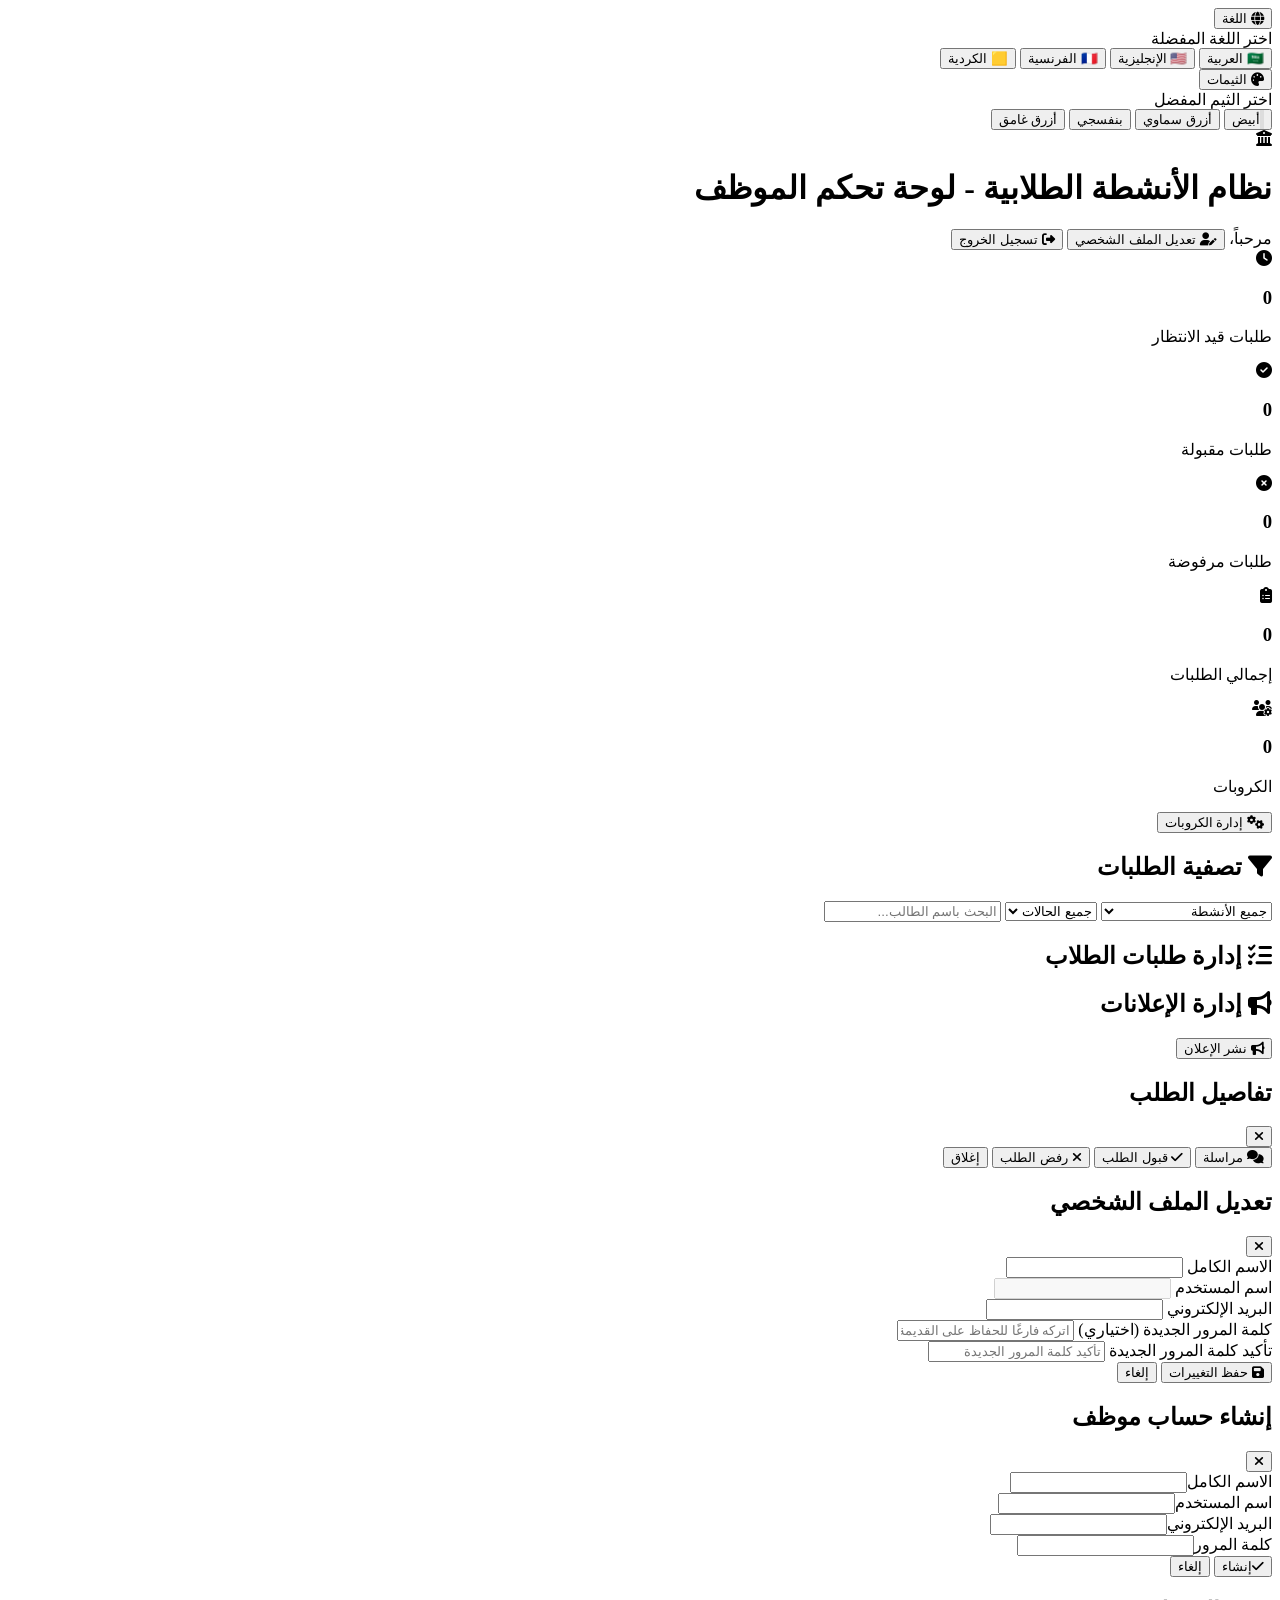
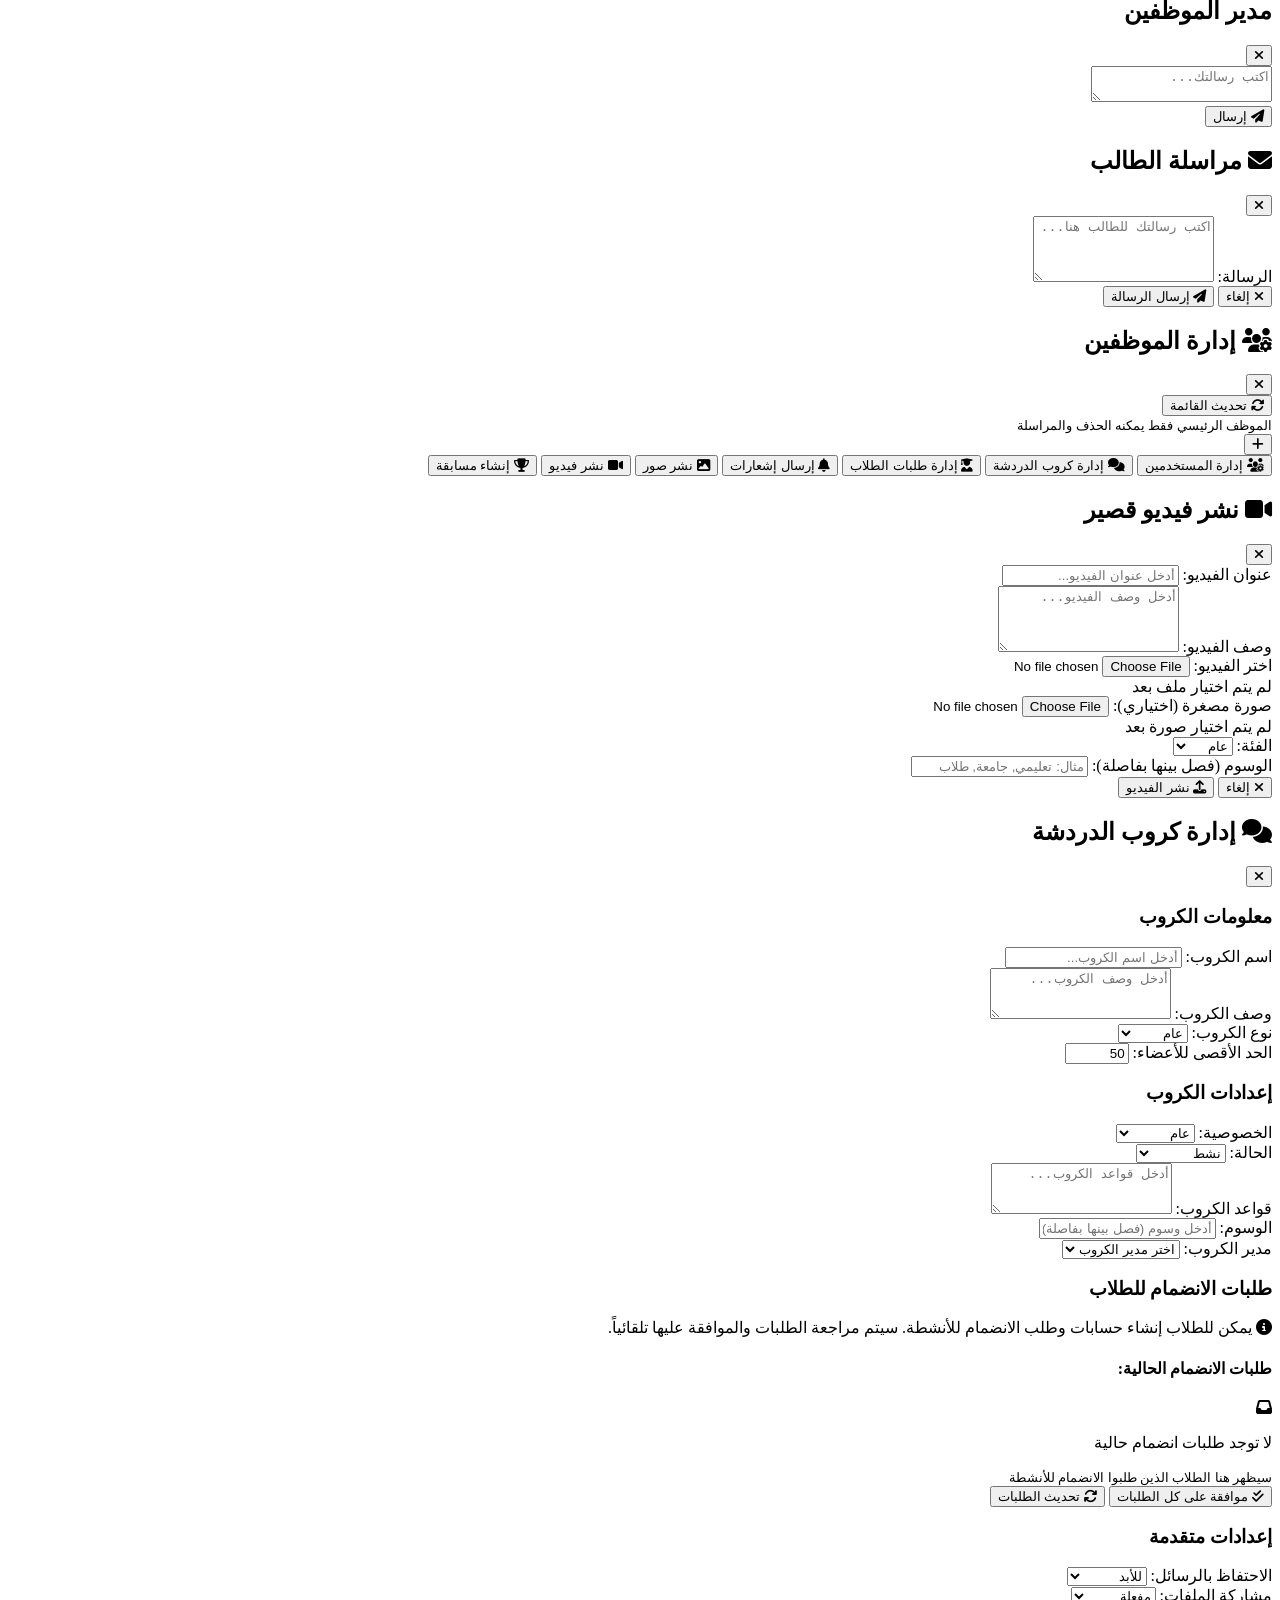
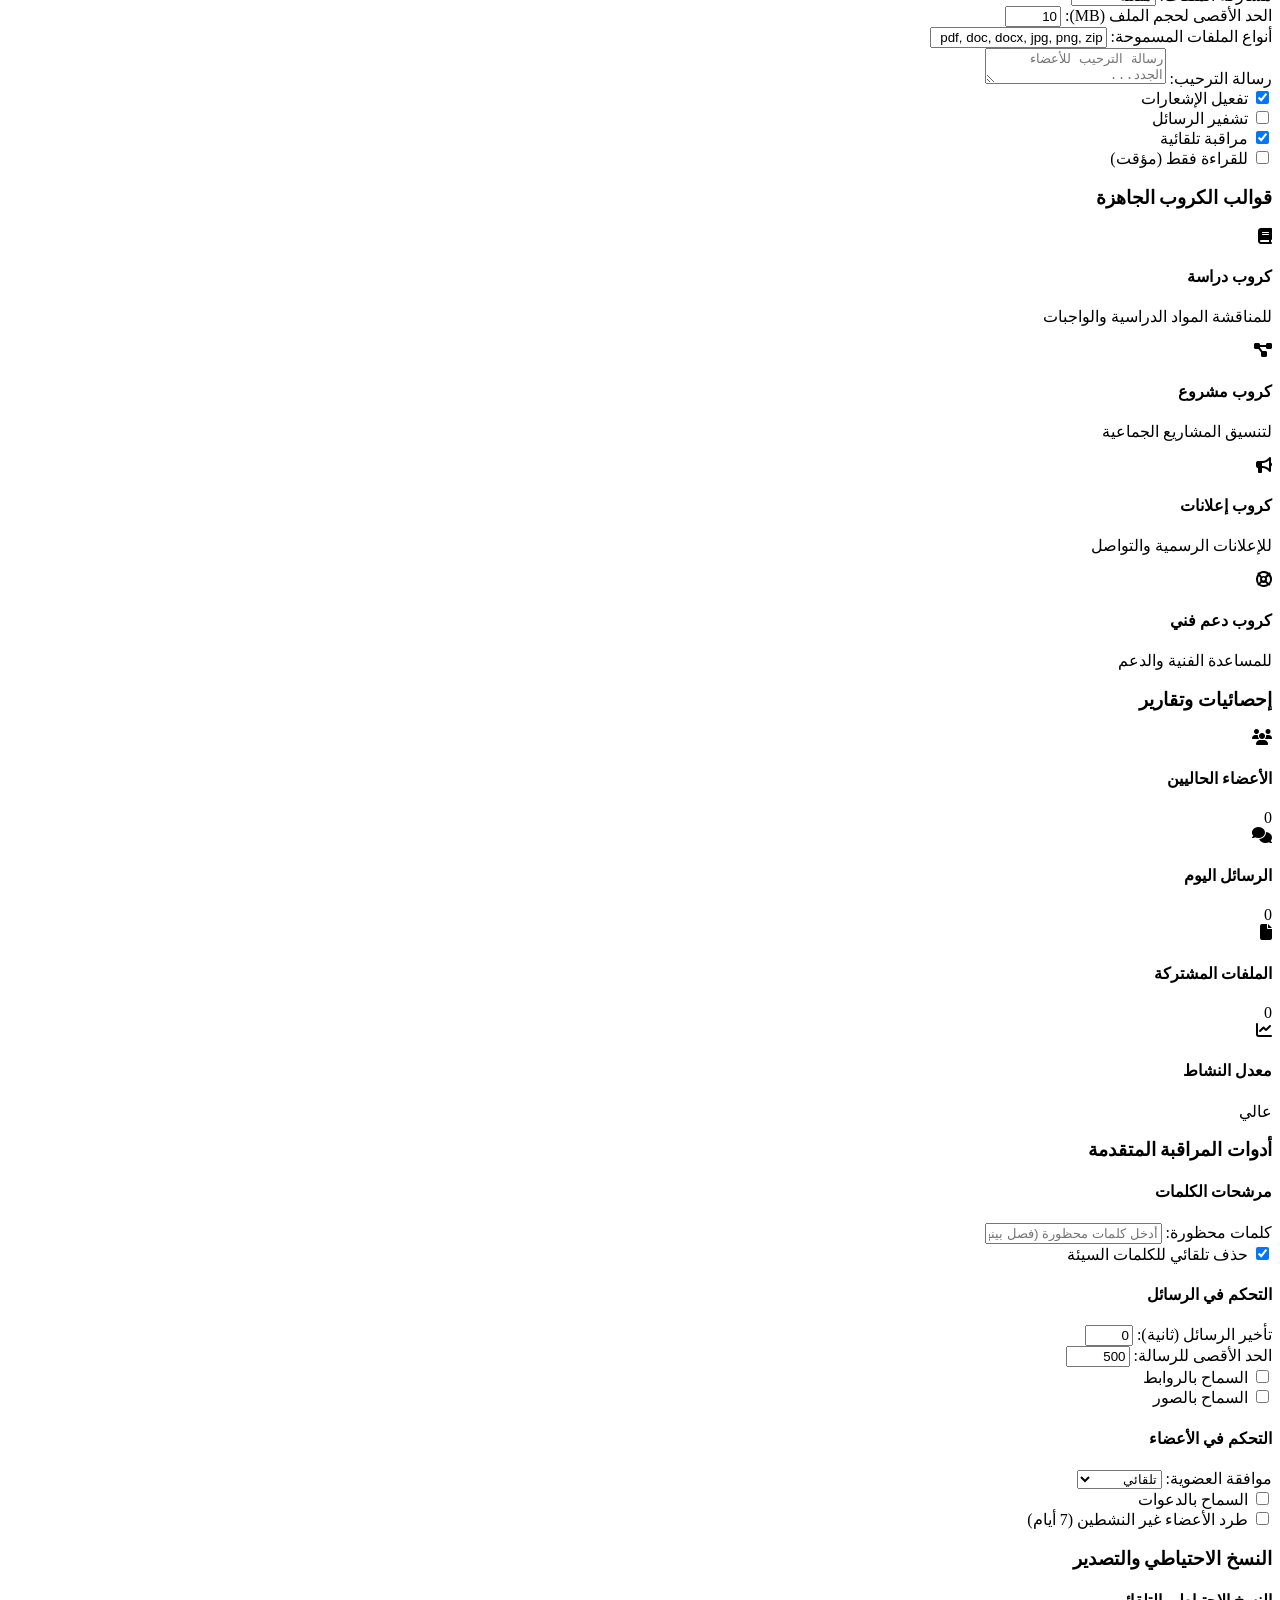
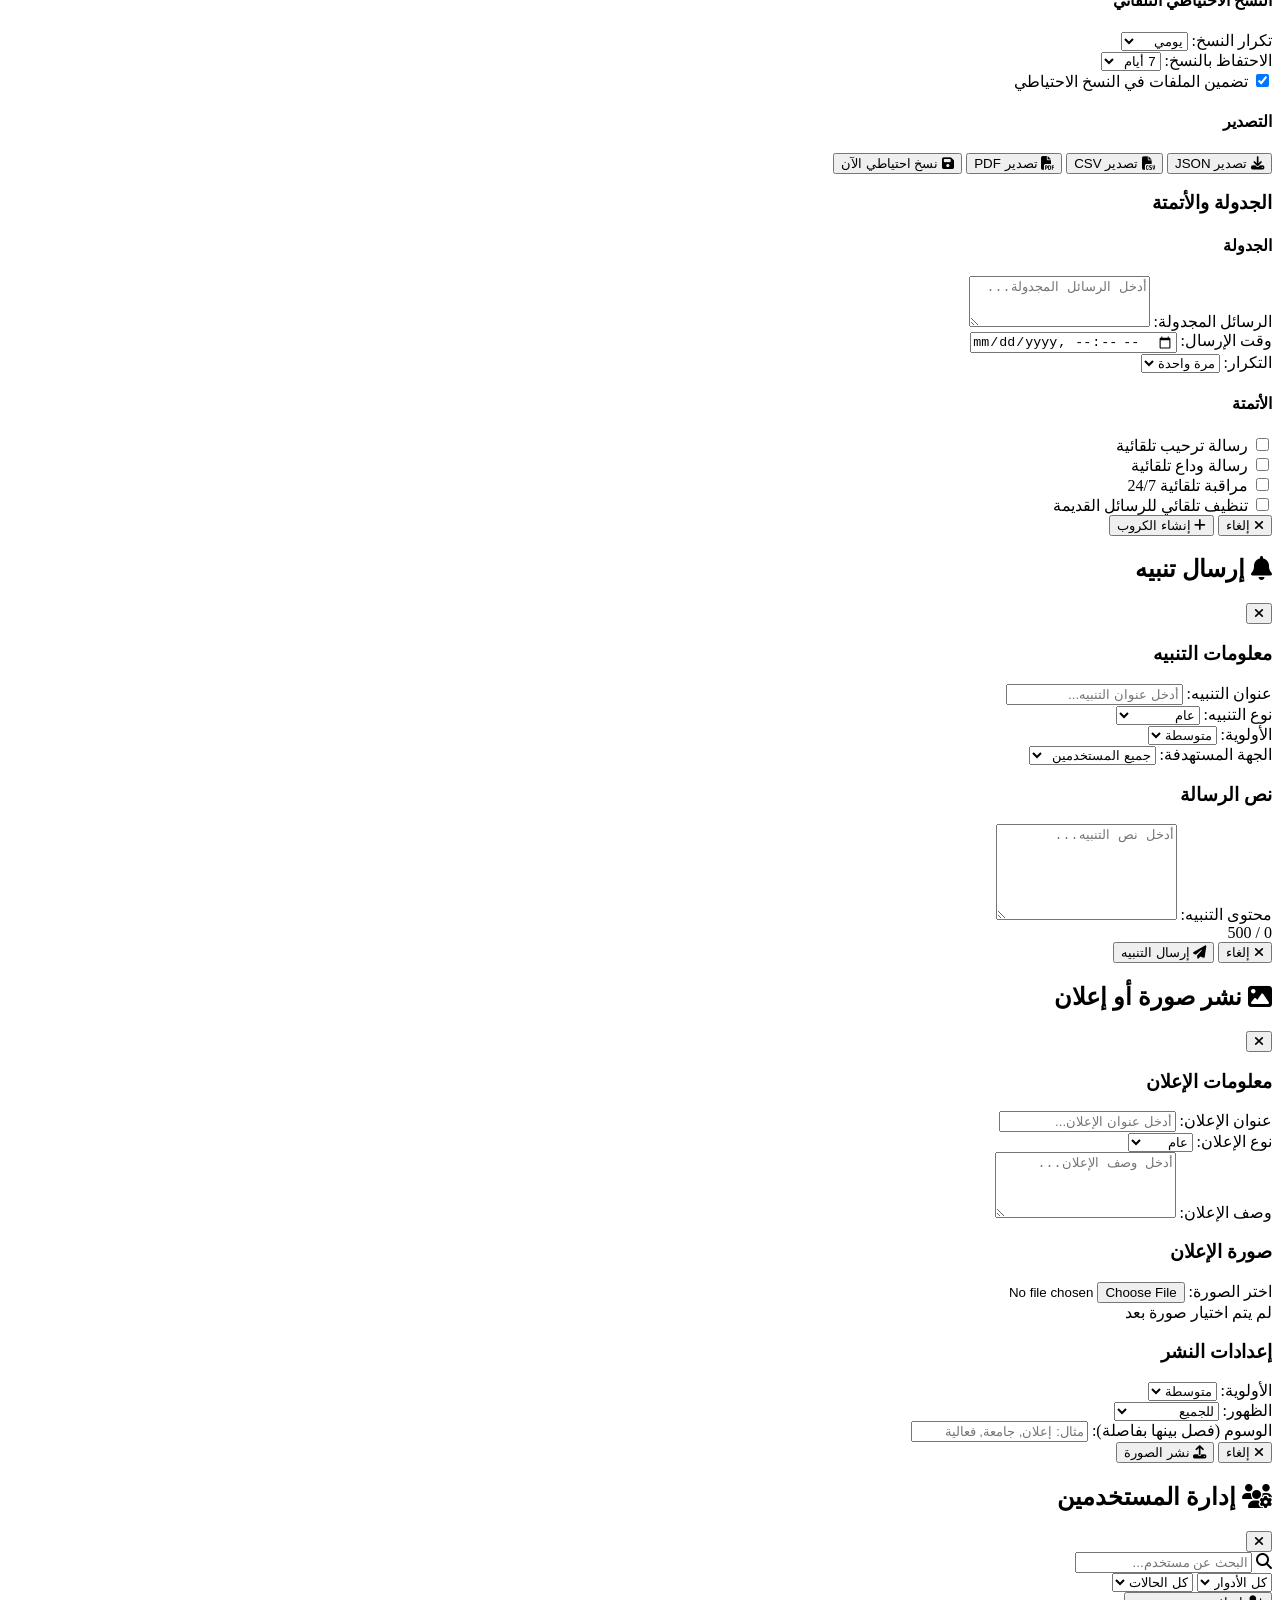
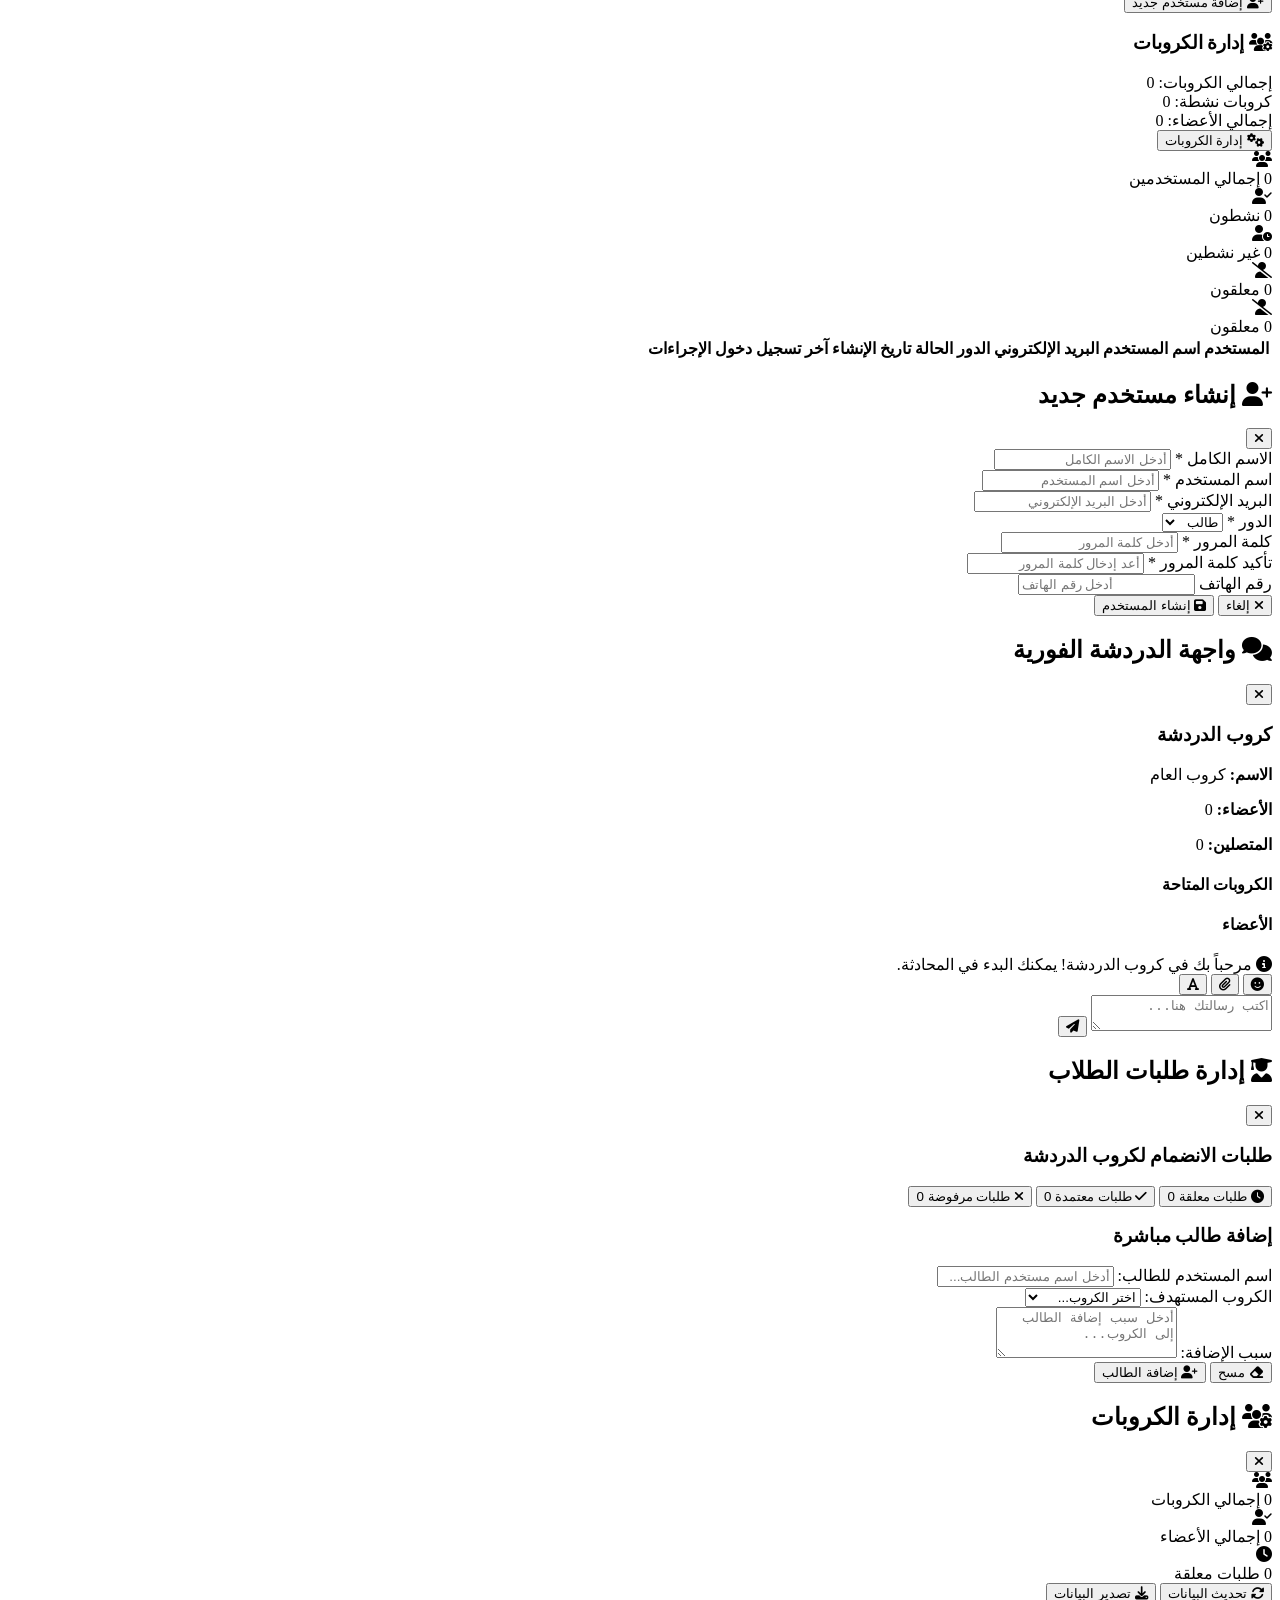
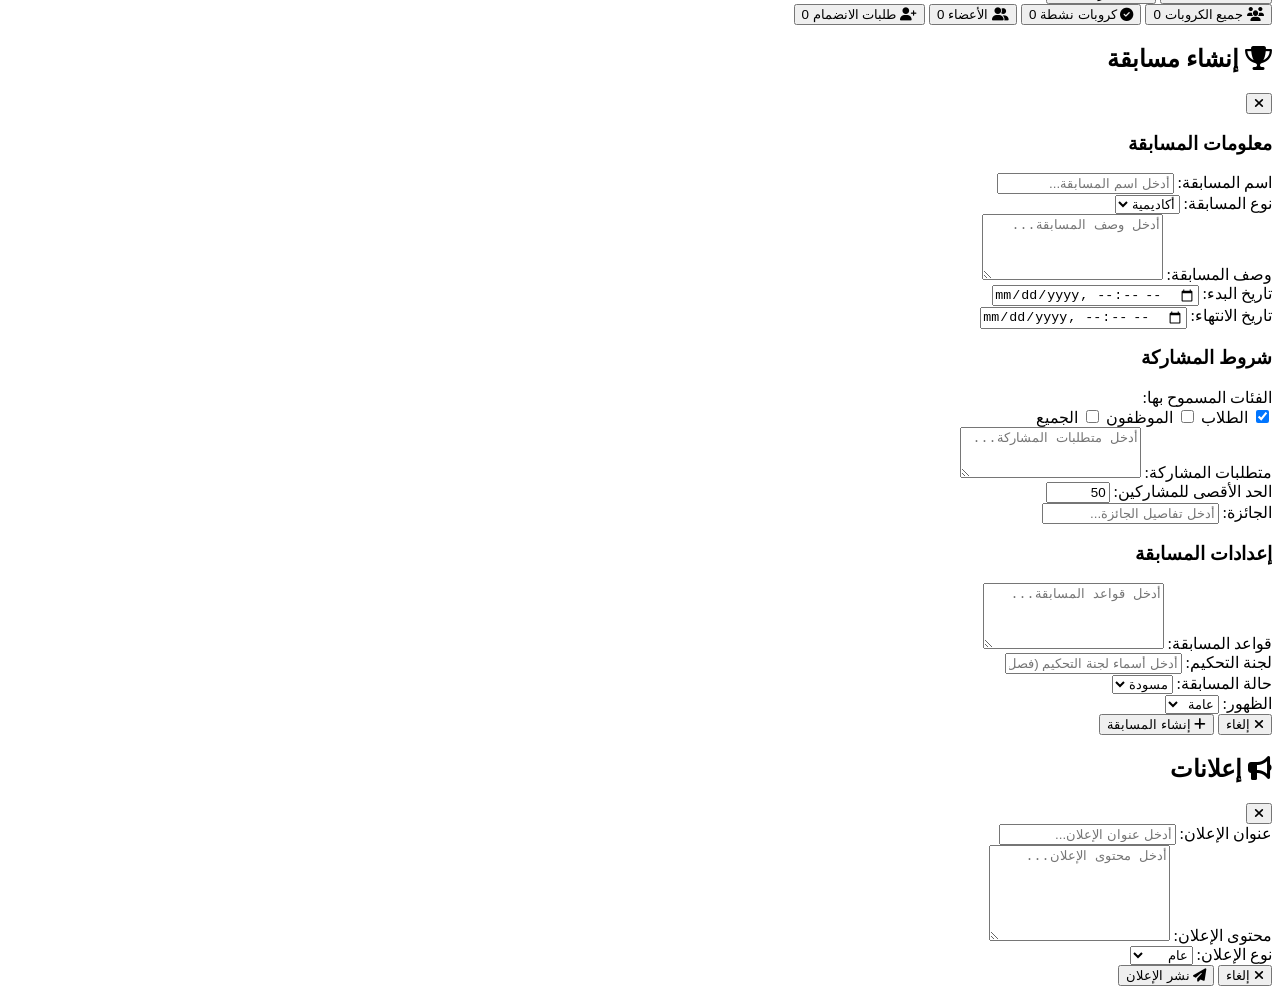
==== commit e99237f0: "Implement comprehensive groups management system - Add groups management button to dashboard statist" ====
--- a/templates/employee-dashboard.html
+++ b/templates/employee-dashboard.html
@@ -146,6 +146,19 @@
                     <h3 id="totalCount">0</h3>
                     <p data-ar="إجمالي الطلبات" data-en="Total Requests" data-fr="Nombre total de demandes" data-ku="کۆی داواکانی گشتی">إجمالي الطلبات</p>
                 </div>
+            </div>
+            <div class="stat-card">
+                <div class="stat-icon groups">
+                    <i class="fas fa-users-cog"></i>
+                </div>
+                <div class="stat-info">
+                    <h3 id="totalGroupsCount">0</h3>
+                    <p data-ar="الكروبات" data-en="Groups" data-fr="Groupes" data-ku="کۆمەڵەکان">الكروبات</p>
+                </div>
+                <button class="manage-groups-btn" onclick="openGroupsManagementModal()">
+                    <i class="fas fa-cogs"></i>
+                    <span data-ar="إدارة الكروبات" data-en="Manage Groups" data-fr="Gérer les groupes" data-ku="بەڕێوەبردنی کۆمەڵەکان">إدارة الكروبات</span>
+                </button>
             </div>
         </div>
 
@@ -1111,26 +1124,55 @@
                         <button class="primary-btn" onclick="openCreateUserModal()">
                             <i class="fas fa-user-plus"></i> إضافة مستخدم جديد
                         </button>
-                <div class="users-stats">
-                    <div class="stat-item">
-                        <i class="fas fa-users"></i>
-                        <div class="stat-info">
-                            <span class="stat-number" id="totalUsers">0</span>
-                            <span class="stat-label">إجمالي المستخدمين</span>
-                        </div>
-                    </div>
-                    <div class="stat-item">
-                        <i class="fas fa-user-check"></i>
-                        <div class="stat-info">
-                            <span class="stat-number" id="activeUsers">0</span>
-                            <span class="stat-label">نشطون</span>
-                        </div>
-                    </div>
-                    <div class="stat-item">
-                        <i class="fas fa-user-clock"></i>
-                        <div class="stat-info">
-                            <span class="stat-number" id="inactiveUsers">0</span>
-                            <span class="stat-label">غير نشطين</span>
+                        <div class="stats-card">
+                            <h3><i class="fas fa-users-cog"></i> إدارة الكروبات</h3>
+                            <div class="stats-content">
+                                <div class="stat-item">
+                                    <span class="stat-label">إجمالي الكروبات:</span>
+                                    <span class="stat-value" id="totalChatRooms">0</span>
+                                </div>
+                                <div class="stat-item">
+                                    <span class="stat-label">كروبات نشطة:</span>
+                                    <span class="stat-value" id="activeChatRooms">0</span>
+                                </div>
+                                <div class="stat-item">
+                                    <span class="stat-label">إجمالي الأعضاء:</span>
+                                    <span class="stat-value" id="totalChatMembers">0</span>
+                                </div>
+                                <button class="primary-btn" onclick="openGroupsManagementModal()">
+                                    <i class="fas fa-cogs"></i> إدارة الكروبات
+                                </button>
+                            </div>
+                        </div>
+                        <div class="users-stats">
+                            <div class="stat-item">
+                                <i class="fas fa-users"></i>
+                                <div class="stat-info">
+                                    <span class="stat-number" id="totalUsers">0</span>
+                                    <span class="stat-label">إجمالي المستخدمين</span>
+                                </div>
+                            </div>
+                            <div class="stat-item">
+                                <i class="fas fa-user-check"></i>
+                                <div class="stat-info">
+                                    <span class="stat-number" id="activeUsers">0</span>
+                                    <span class="stat-label">نشطون</span>
+                                </div>
+                            </div>
+                            <div class="stat-item">
+                                <i class="fas fa-user-clock"></i>
+                                <div class="stat-info">
+                                    <span class="stat-number" id="inactiveUsers">0</span>
+                                    <span class="stat-label">غير نشطين</span>
+                                </div>
+                            </div>
+                            <div class="stat-item">
+                                <i class="fas fa-user-slash"></i>
+                                <div class="stat-info">
+                                    <span class="stat-number" id="suspendedUsers">0</span>
+                                    <span class="stat-label">معلقون</span>
+                                </div>
+                            </div>
                         </div>
                     </div>
                     <div class="stat-item">
@@ -1372,6 +1414,76 @@
         </div>
     </div>
 
+    <!-- Groups Management Modal -->
+    <div class="modal" id="groupsManagementModal">
+        <div class="modal-content groups-management-modal">
+            <div class="modal-header">
+                <h2><i class="fas fa-users-cog"></i> إدارة الكروبات</h2>
+                <button class="close-btn" onclick="closeGroupsManagementModal()" title="إغلاق">
+                    <i class="fas fa-times"></i>
+                </button>
+            </div>
+            <div class="groups-management-content">
+                <div class="groups-overview">
+                    <div class="overview-stats">
+                        <div class="stat-item">
+                            <i class="fas fa-users"></i>
+                            <div class="stat-info">
+                                <span class="stat-number" id="mgmtTotalGroups">0</span>
+                                <span class="stat-label">إجمالي الكروبات</span>
+                            </div>
+                        </div>
+                        <div class="stat-item">
+                            <i class="fas fa-user-check"></i>
+                            <div class="stat-info">
+                                <span class="stat-number" id="mgmtTotalMembers">0</span>
+                                <span class="stat-label">إجمالي الأعضاء</span>
+                            </div>
+                        </div>
+                        <div class="stat-item">
+                            <i class="fas fa-clock"></i>
+                            <div class="stat-info">
+                                <span class="stat-number" id="mgmtPendingRequests">0</span>
+                                <span class="stat-label">طلبات معلقة</span>
+                            </div>
+                        </div>
+                    </div>
+                    <div class="actions-bar">
+                        <button class="primary-btn" onclick="refreshGroupsData()">
+                            <i class="fas fa-sync-alt"></i> تحديث البيانات
+                        </button>
+                        <button class="secondary-btn" onclick="exportGroupsData()">
+                            <i class="fas fa-download"></i> تصدير البيانات
+                        </button>
+                    </div>
+                </div>
+                
+                <div class="groups-tabs">
+                    <button class="tab-btn active" onclick="showGroupsTab('all')" id="allGroupsTab">
+                        <i class="fas fa-users"></i> جميع الكروبات
+                        <span class="tab-badge" id="allGroupsCount">0</span>
+                    </button>
+                    <button class="tab-btn" onclick="showGroupsTab('active')" id="activeGroupsTab">
+                        <i class="fas fa-check-circle"></i> كروبات نشطة
+                        <span class="tab-badge" id="activeGroupsCount">0</span>
+                    </button>
+                    <button class="tab-btn" onclick="showGroupsTab('members')" id="membersTab">
+                        <i class="fas fa-user-friends"></i> الأعضاء
+                        <span class="tab-badge" id="totalMembersCount">0</span>
+                    </button>
+                    <button class="tab-btn" onclick="showGroupsTab('requests')" id="requestsTab">
+                        <i class="fas fa-user-plus"></i> طلبات الانضمام
+                        <span class="tab-badge" id="requestsCount">0</span>
+                    </button>
+                </div>
+                
+                <div class="groups-content" id="groupsContent">
+                    <!-- Groups content will be loaded here -->
+                </div>
+            </div>
+        </div>
+    </div>
+
     <!-- Contest Creation Modal -->
     <div class="modal" id="contestModal">
         <div class="modal-content">
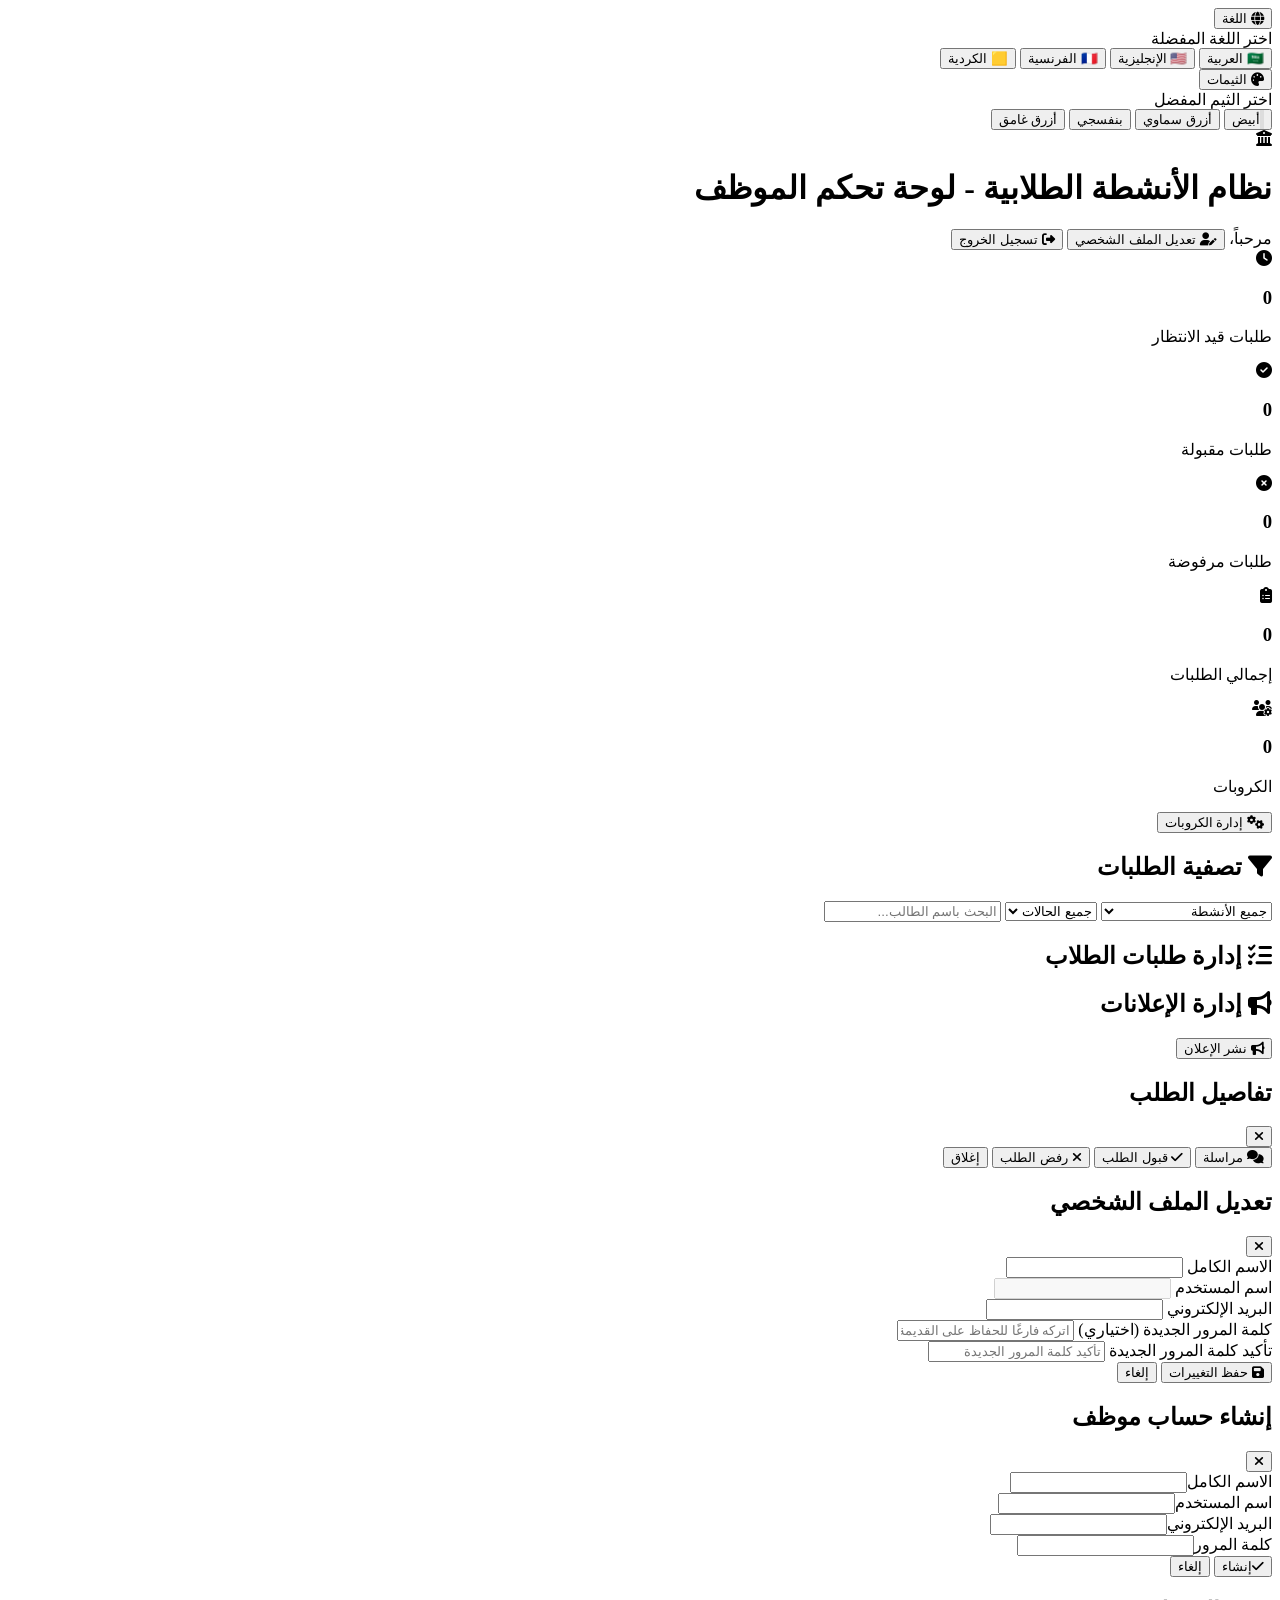
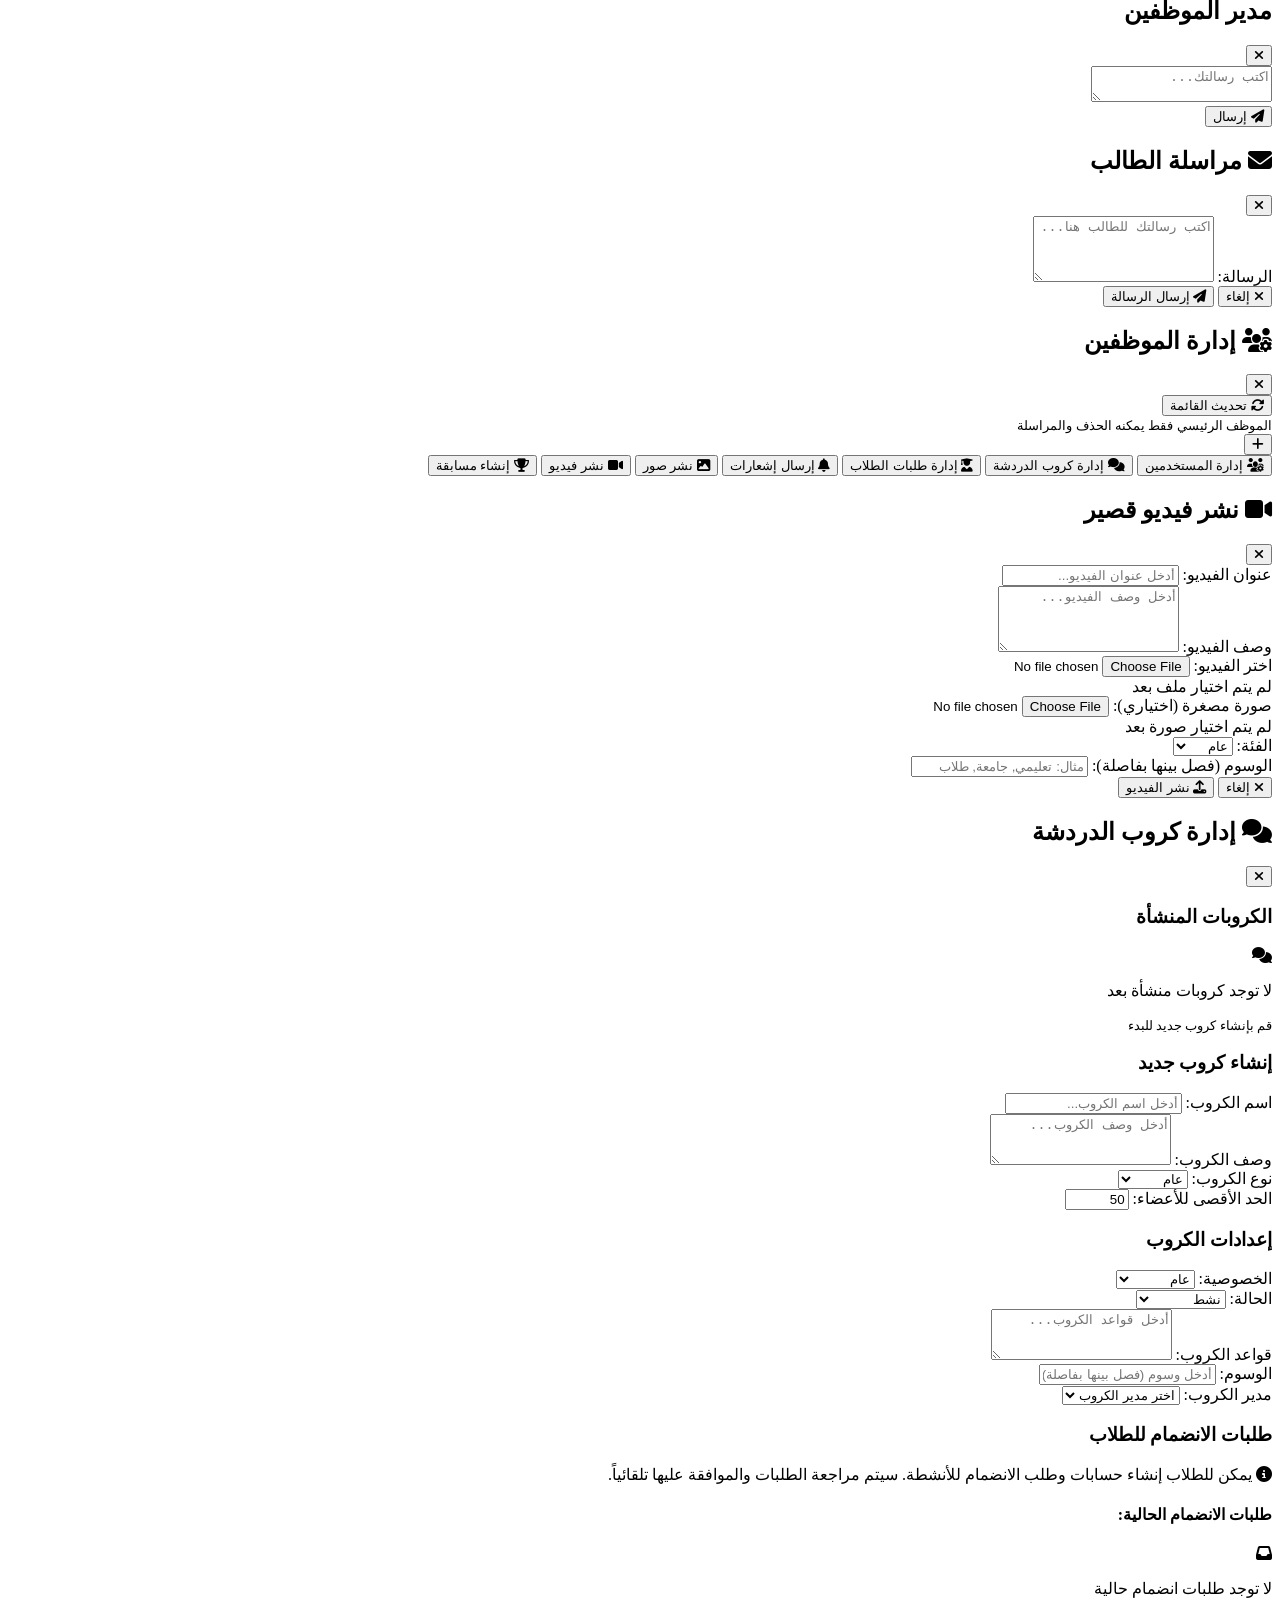
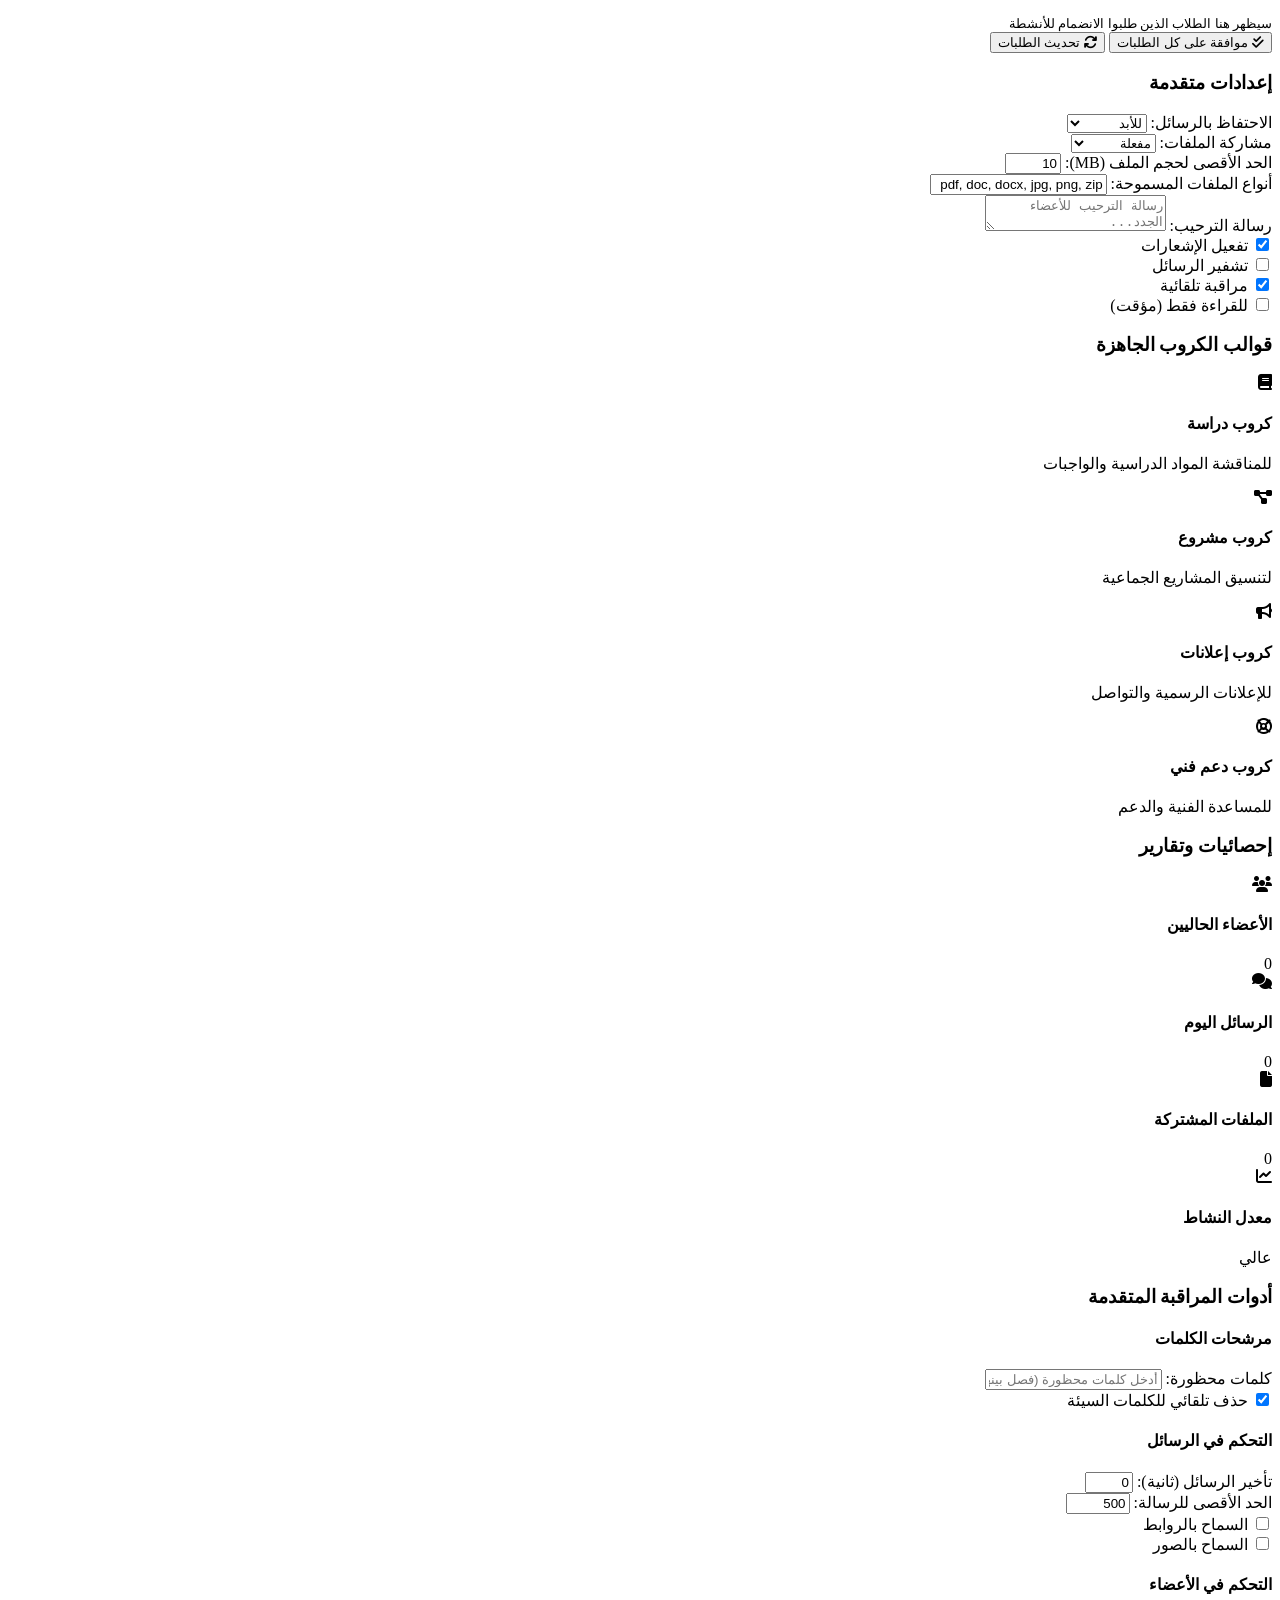
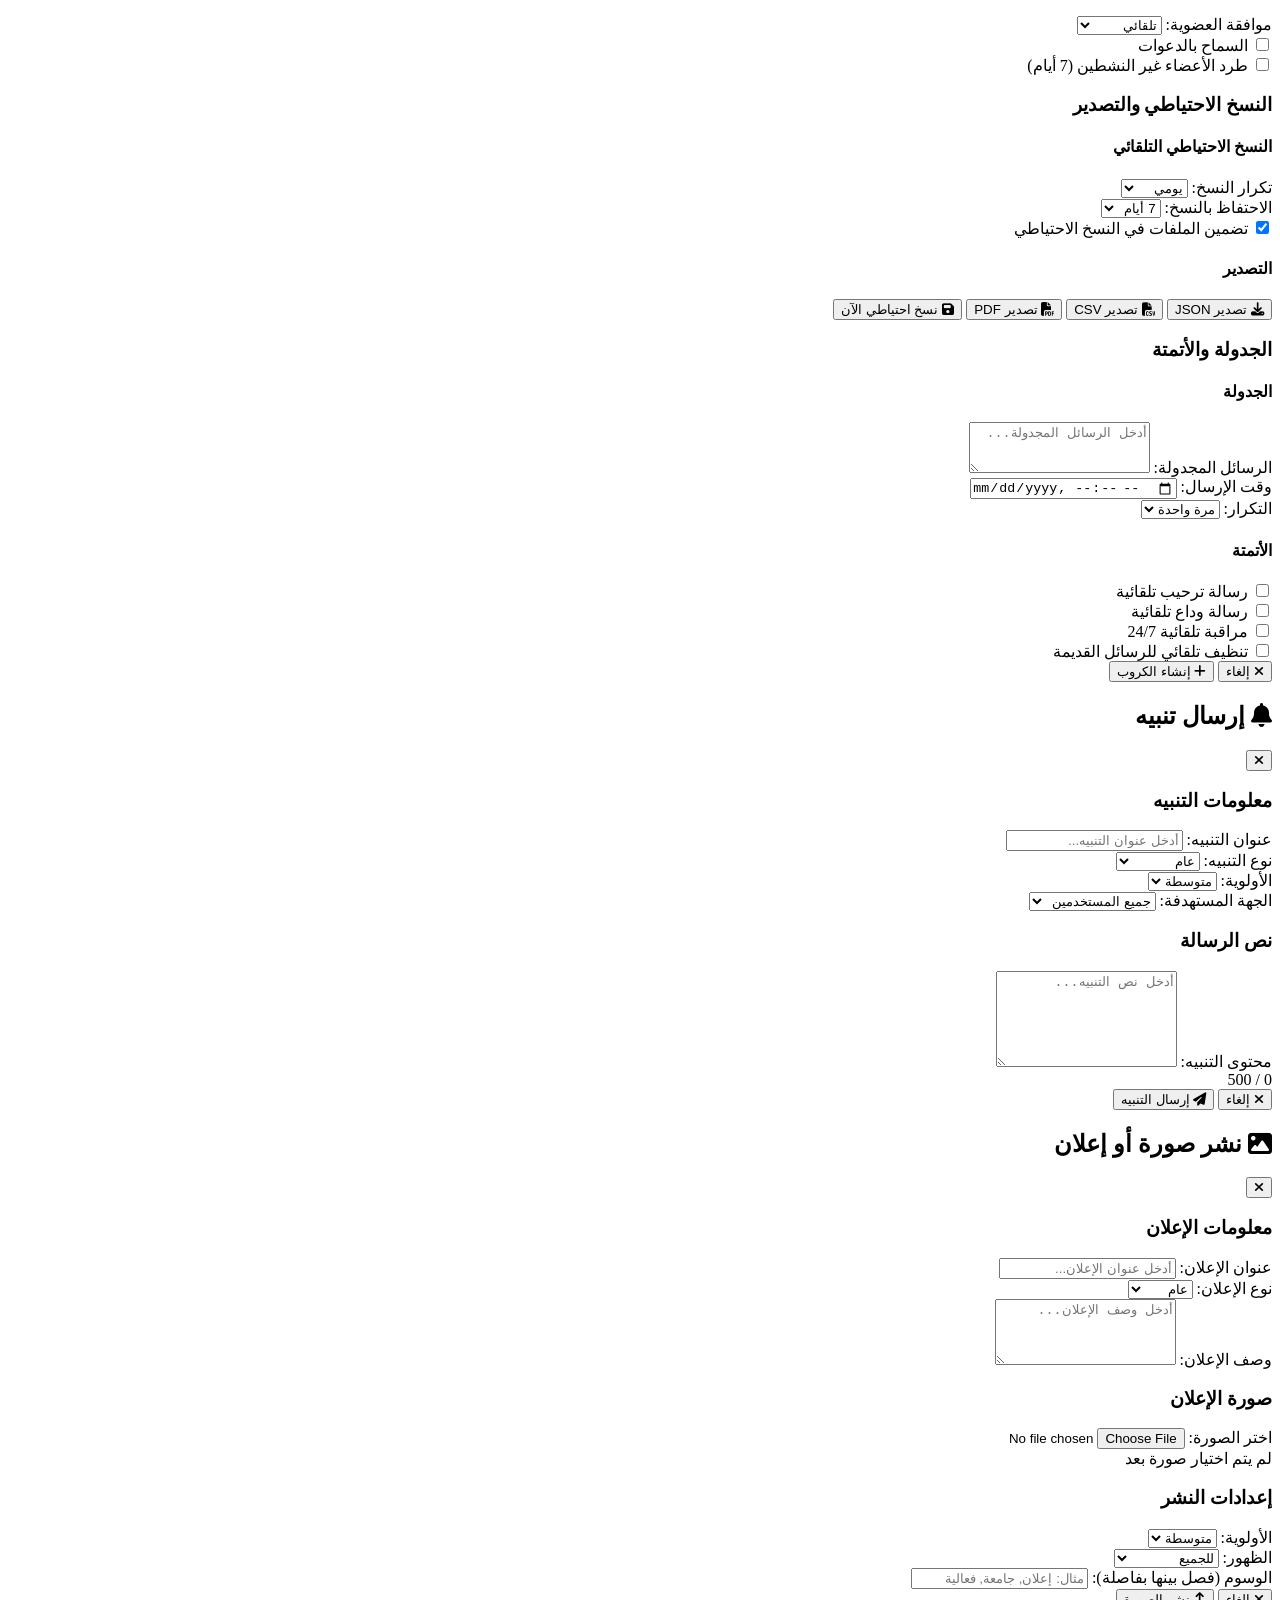
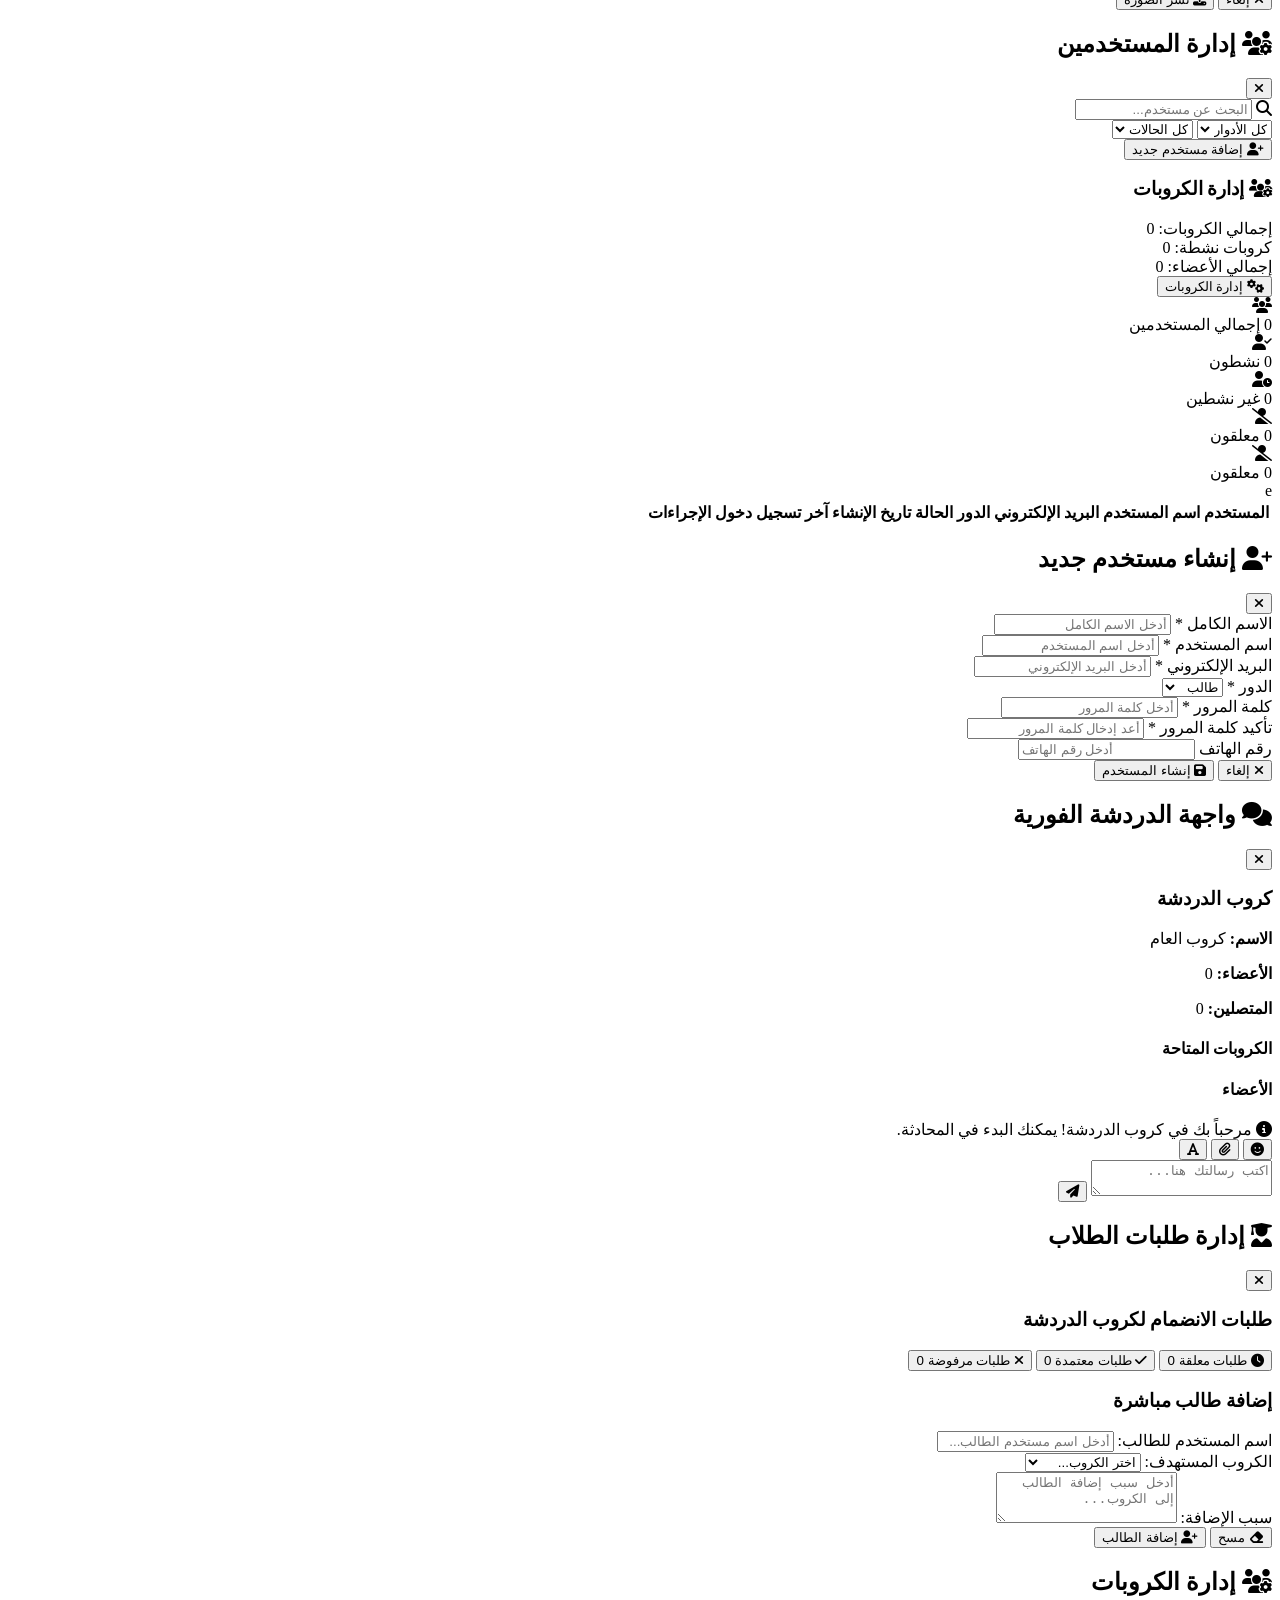
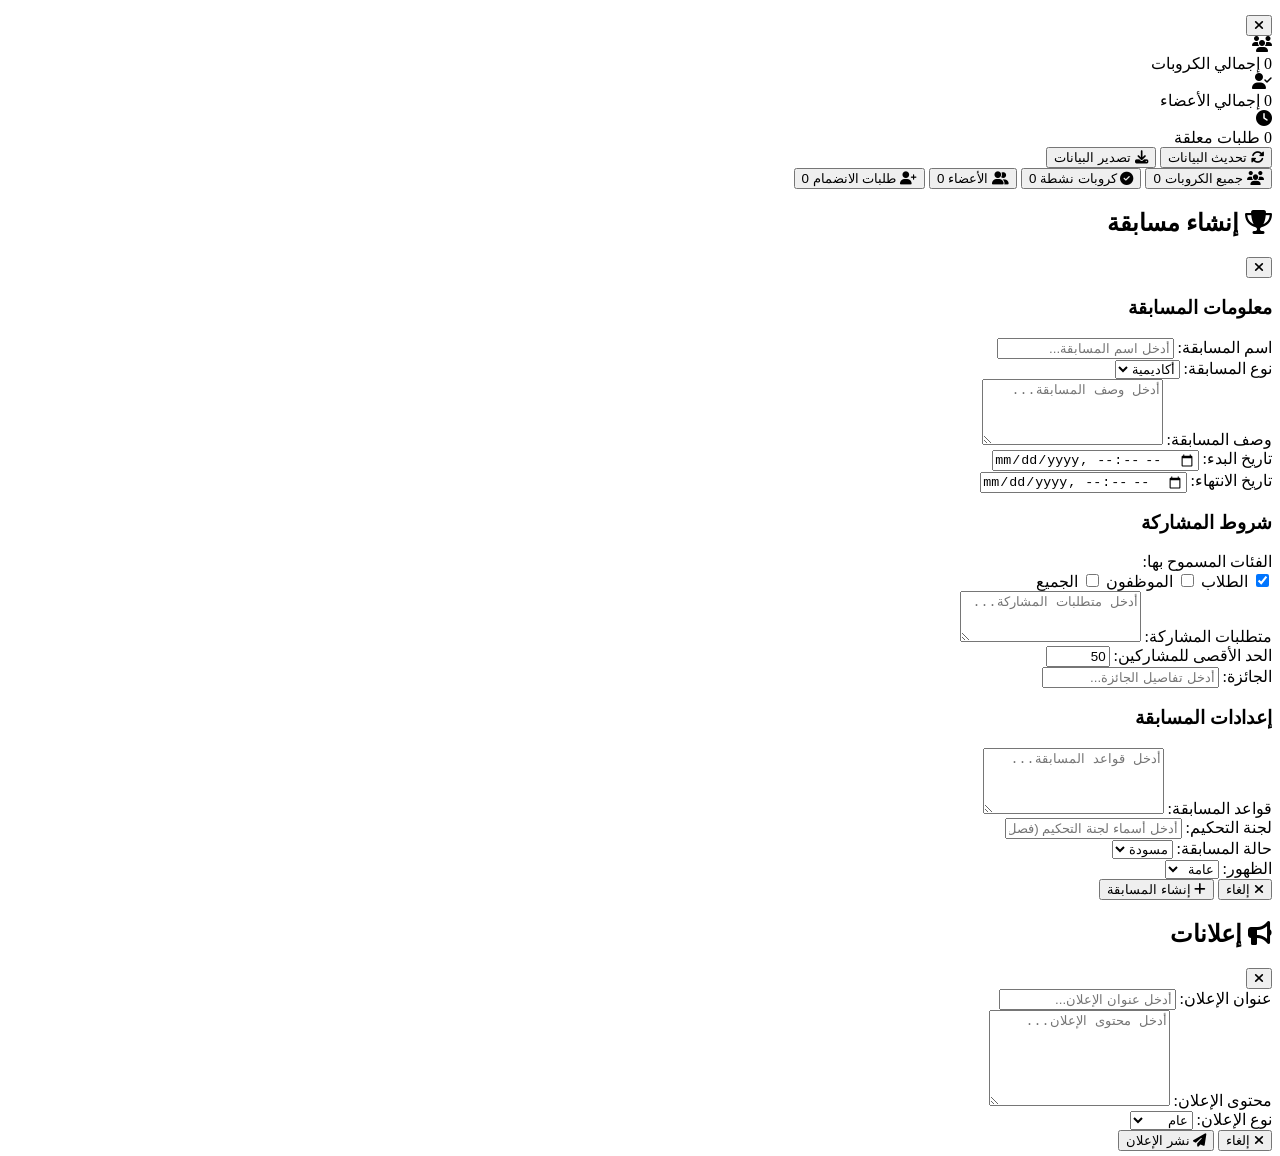
==== commit a4a1b0b9: "إصلاح زر إدارة الكروبات لعرض الكروبات المنشأة - حذف الدالة المكررة openChatRoomModal التي كانت تعرض " ====
--- a/templates/employee-dashboard.html
+++ b/templates/employee-dashboard.html
@@ -498,7 +498,21 @@
             </div>
             <div class="chat-room-form">
                 <div class="form-section">
-                    <h3>معلومات الكروب</h3>
+                    <h3>الكروبات المنشأة</h3>
+                    <div class="existing-chat-rooms">
+                        <div class="rooms-list" id="existingChatRoomsList">
+                            <!-- Existing chat rooms will be displayed here -->
+                            <div class="no-rooms">
+                                <i class="fas fa-comments"></i>
+                                <p>لا توجد كروبات منشأة بعد</p>
+                                <small>قم بإنشاء كروب جديد للبدء</small>
+                            </div>
+                        </div>
+                    </div>
+                </div>
+
+                <div class="form-section">
+                    <h3>إنشاء كروب جديد</h3>
                     <div class="form-row">
                         <div class="form-group">
                             <label for="chatRoomName">اسم الكروب:</label>
@@ -1181,7 +1195,7 @@
                             <span class="stat-number" id="suspendedUsers">0</span>
                             <span class="stat-label">معلقون</span>
                         </div>
-                    </div>
+                    </div>e
                 </div>
                 
                 <div class="users-table-container">
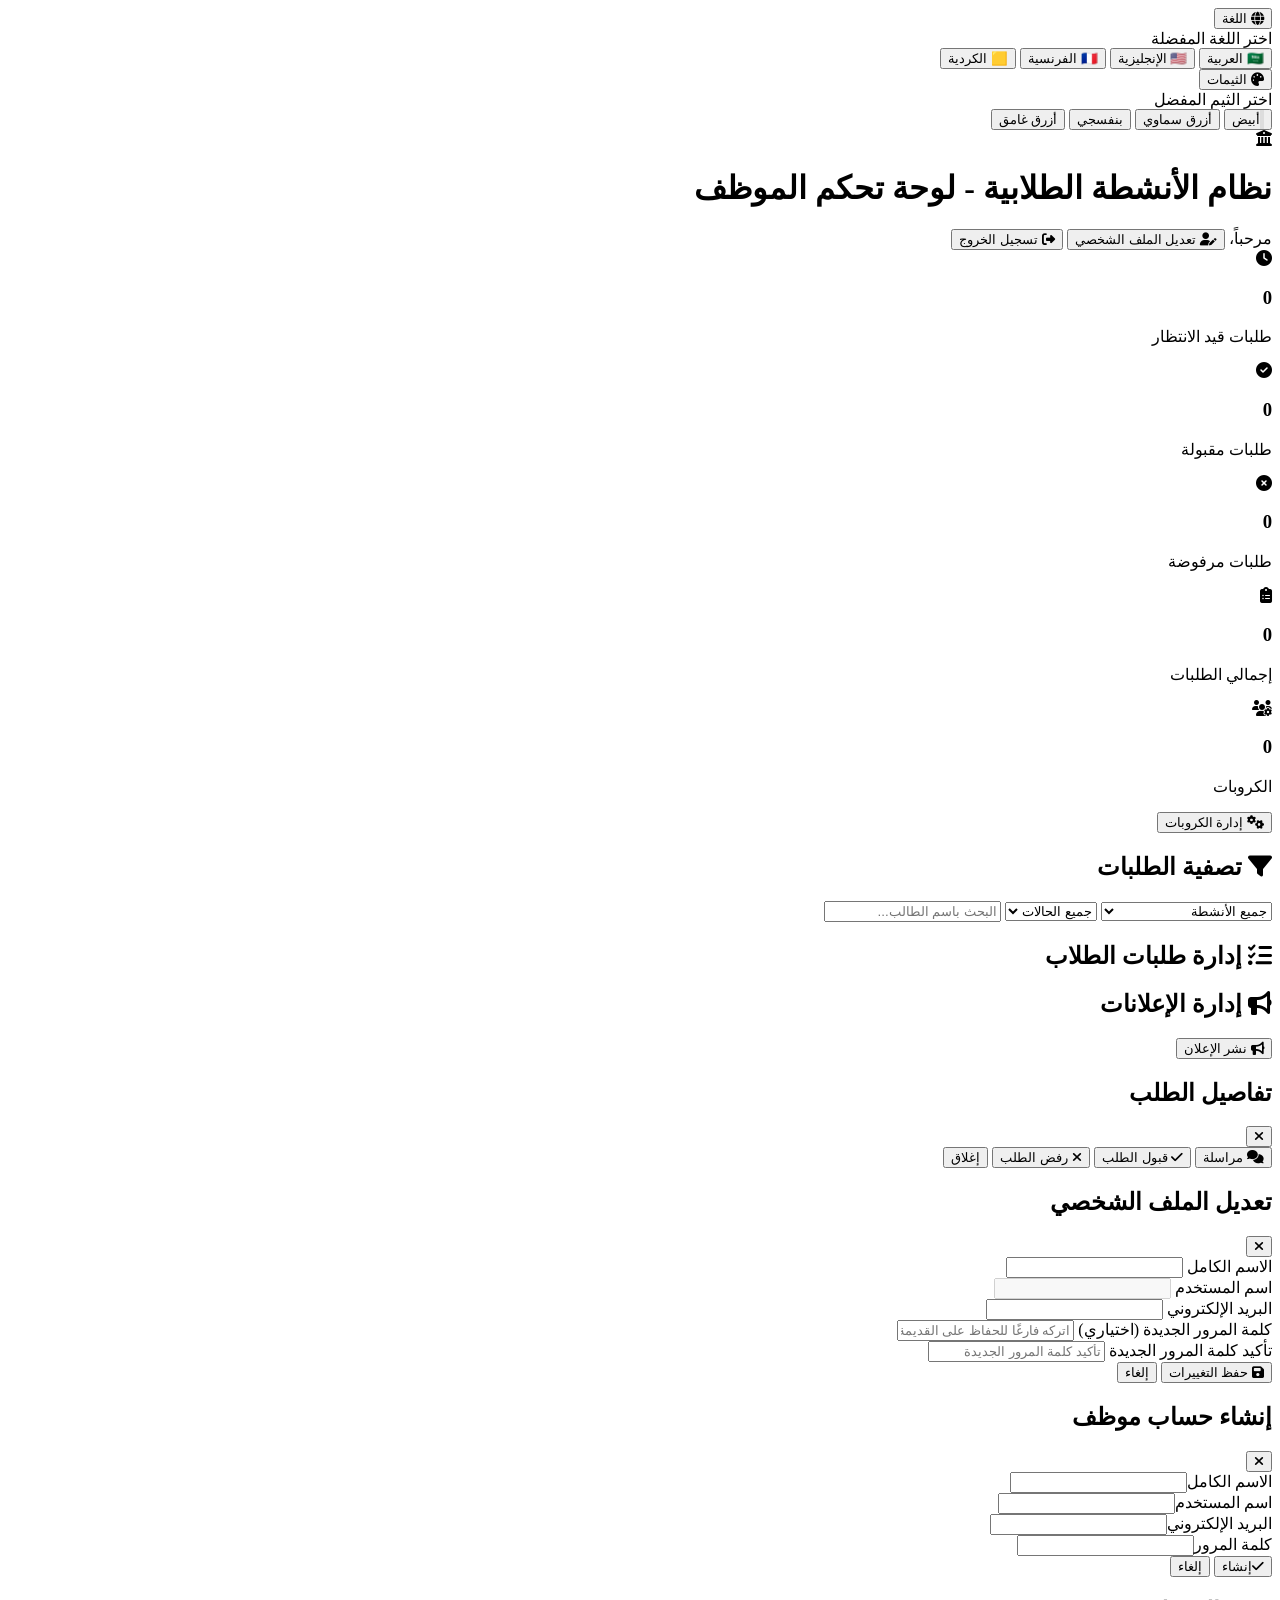
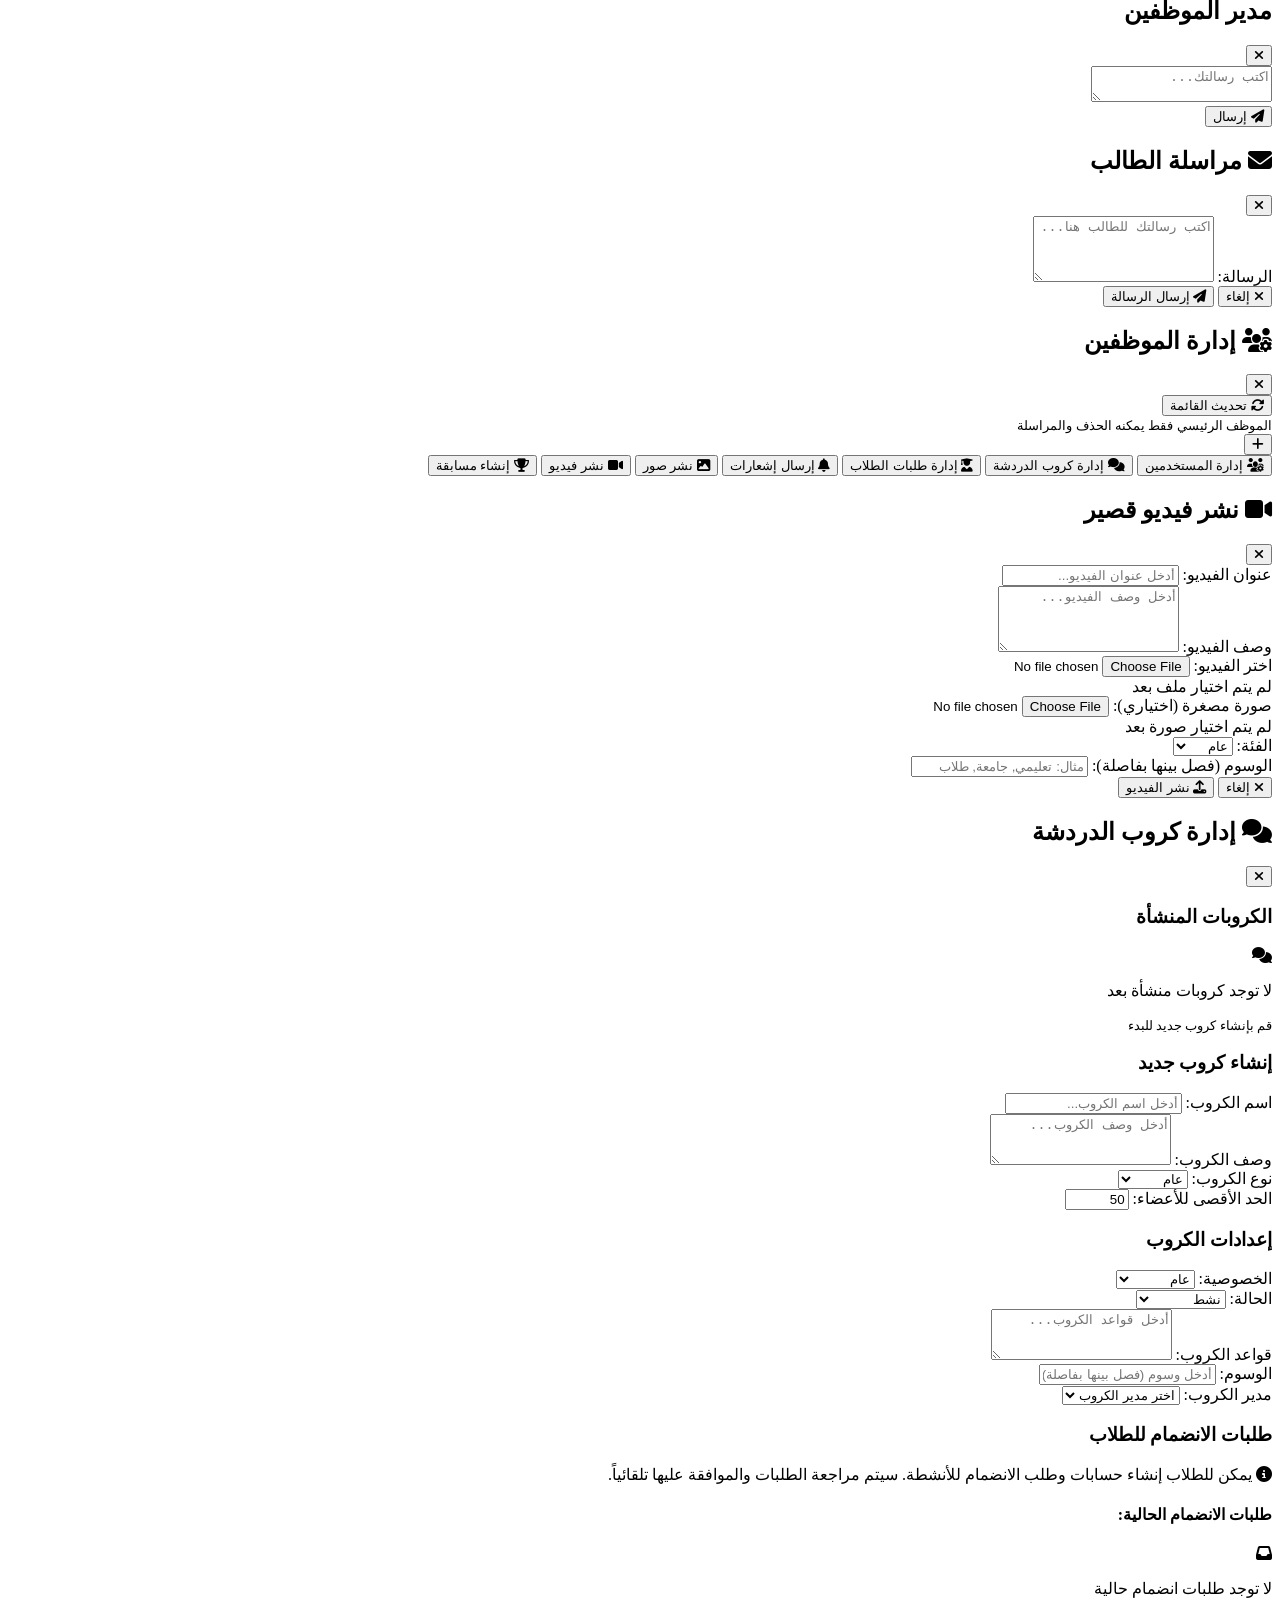
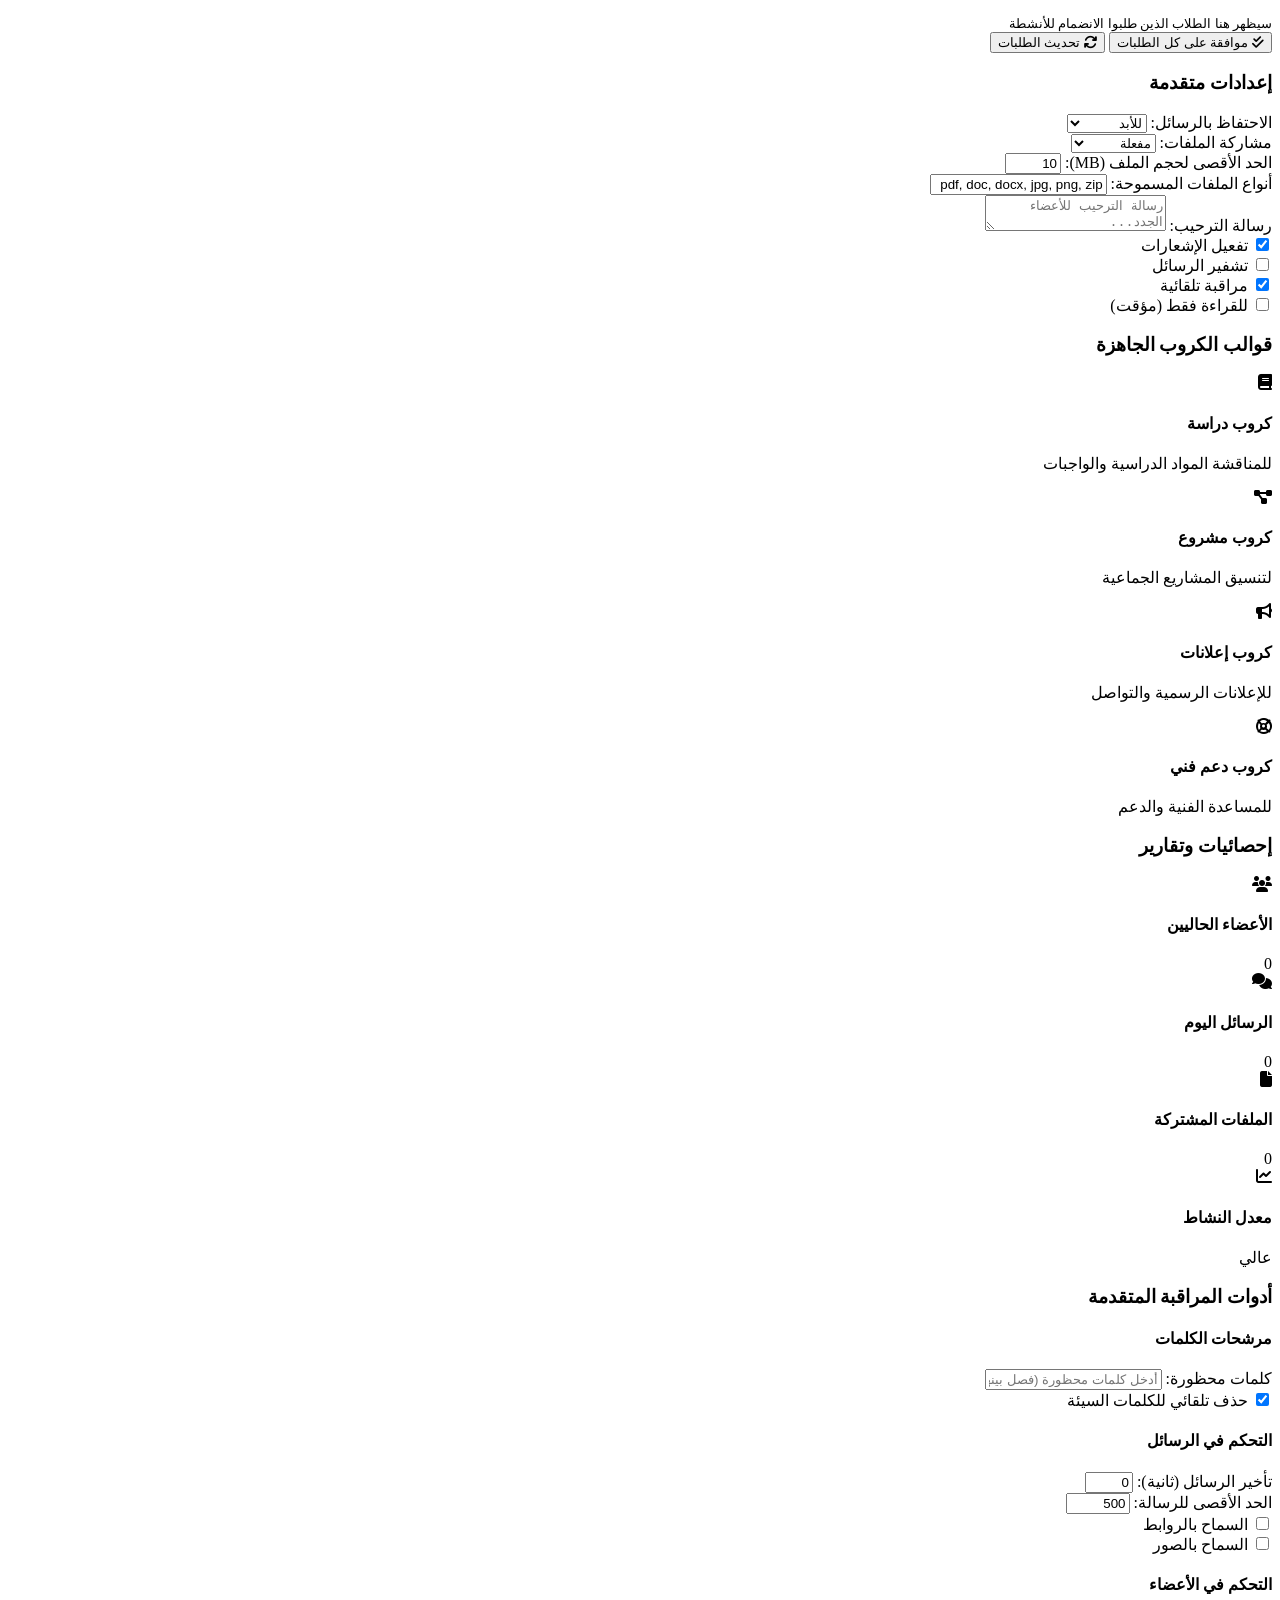
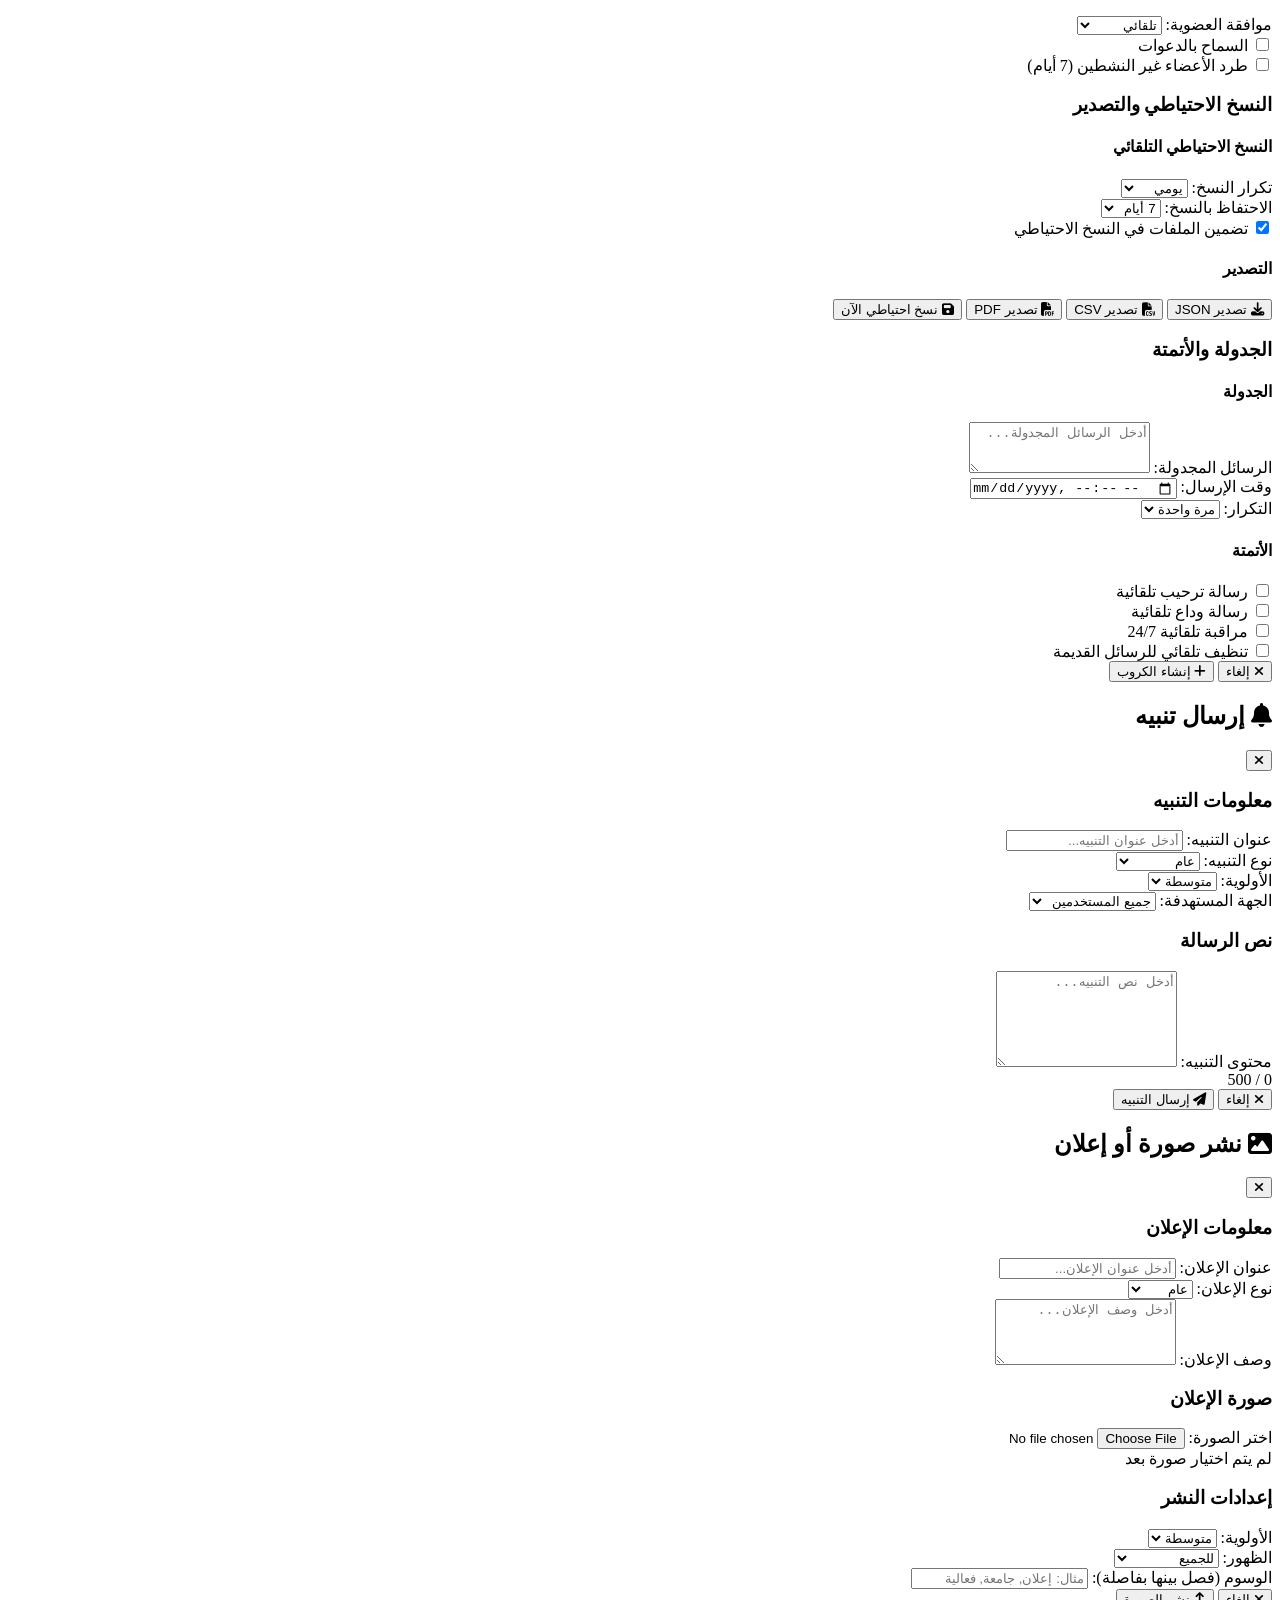
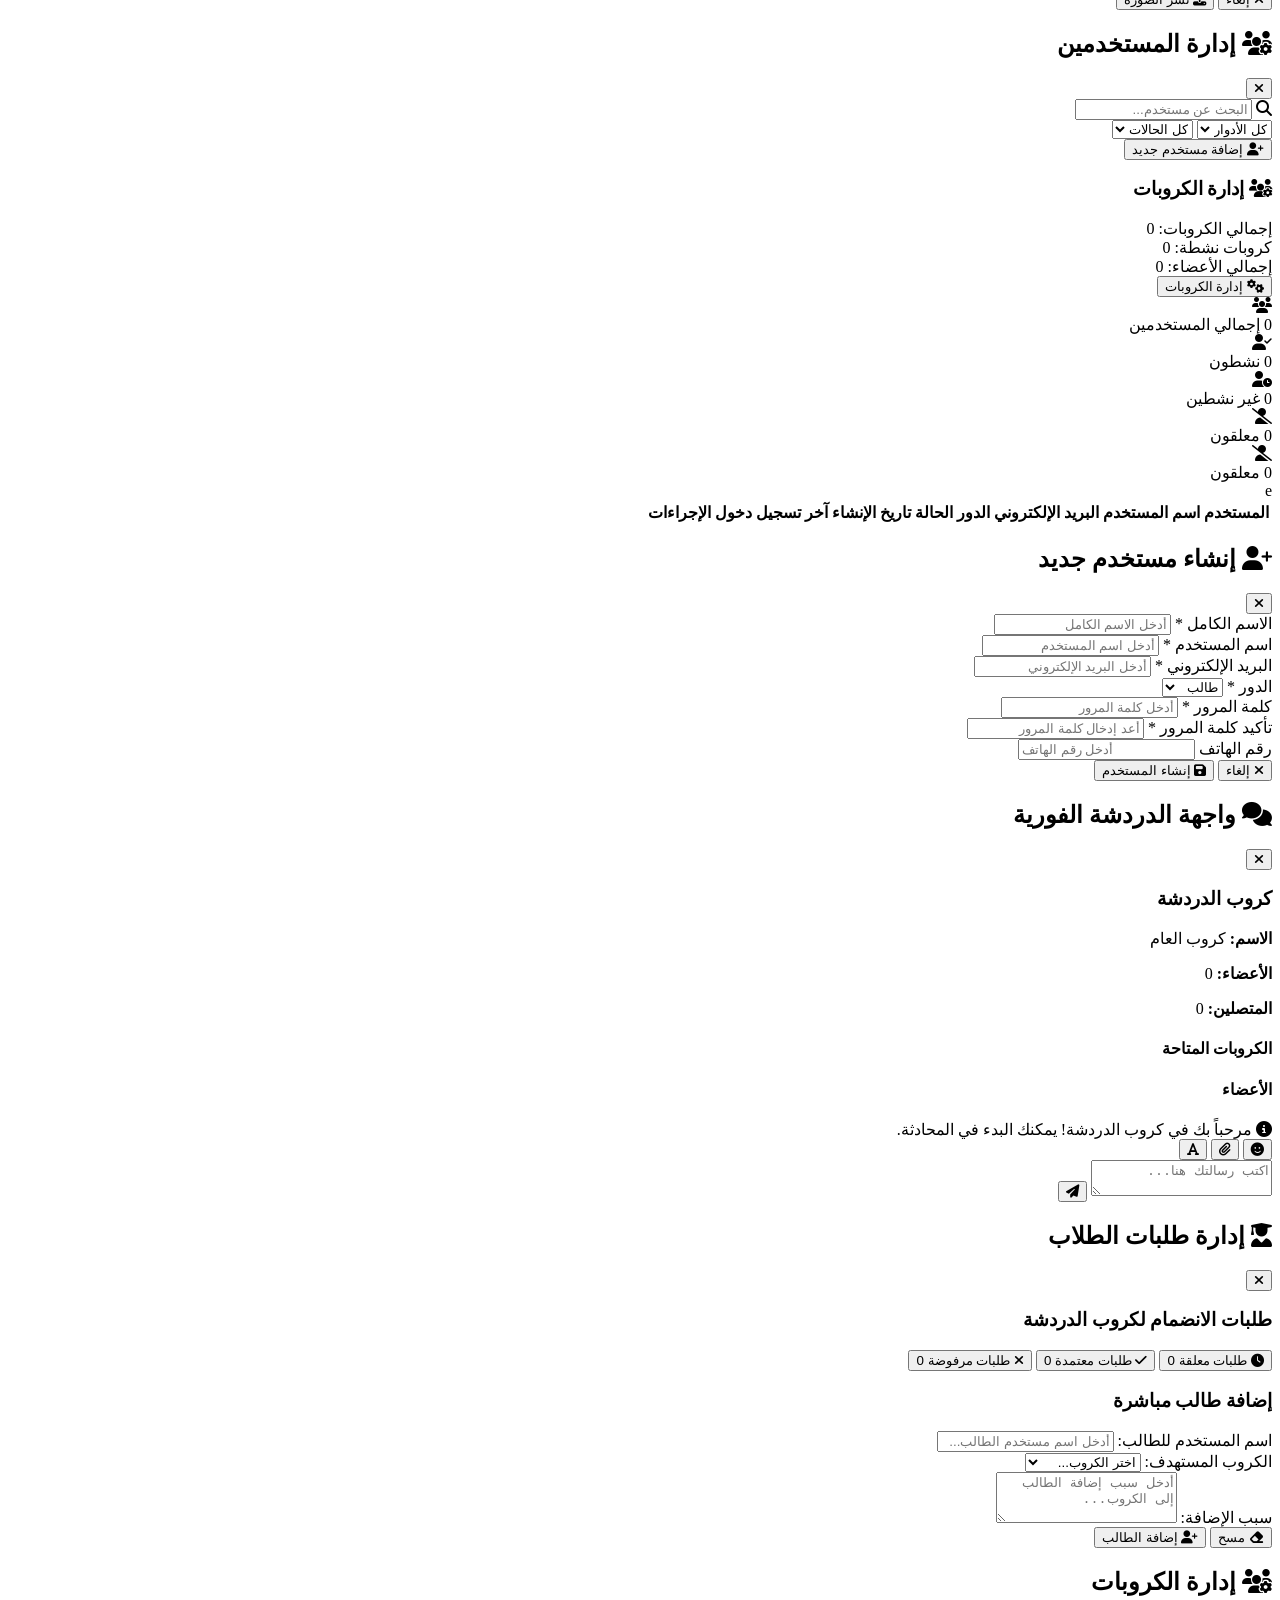
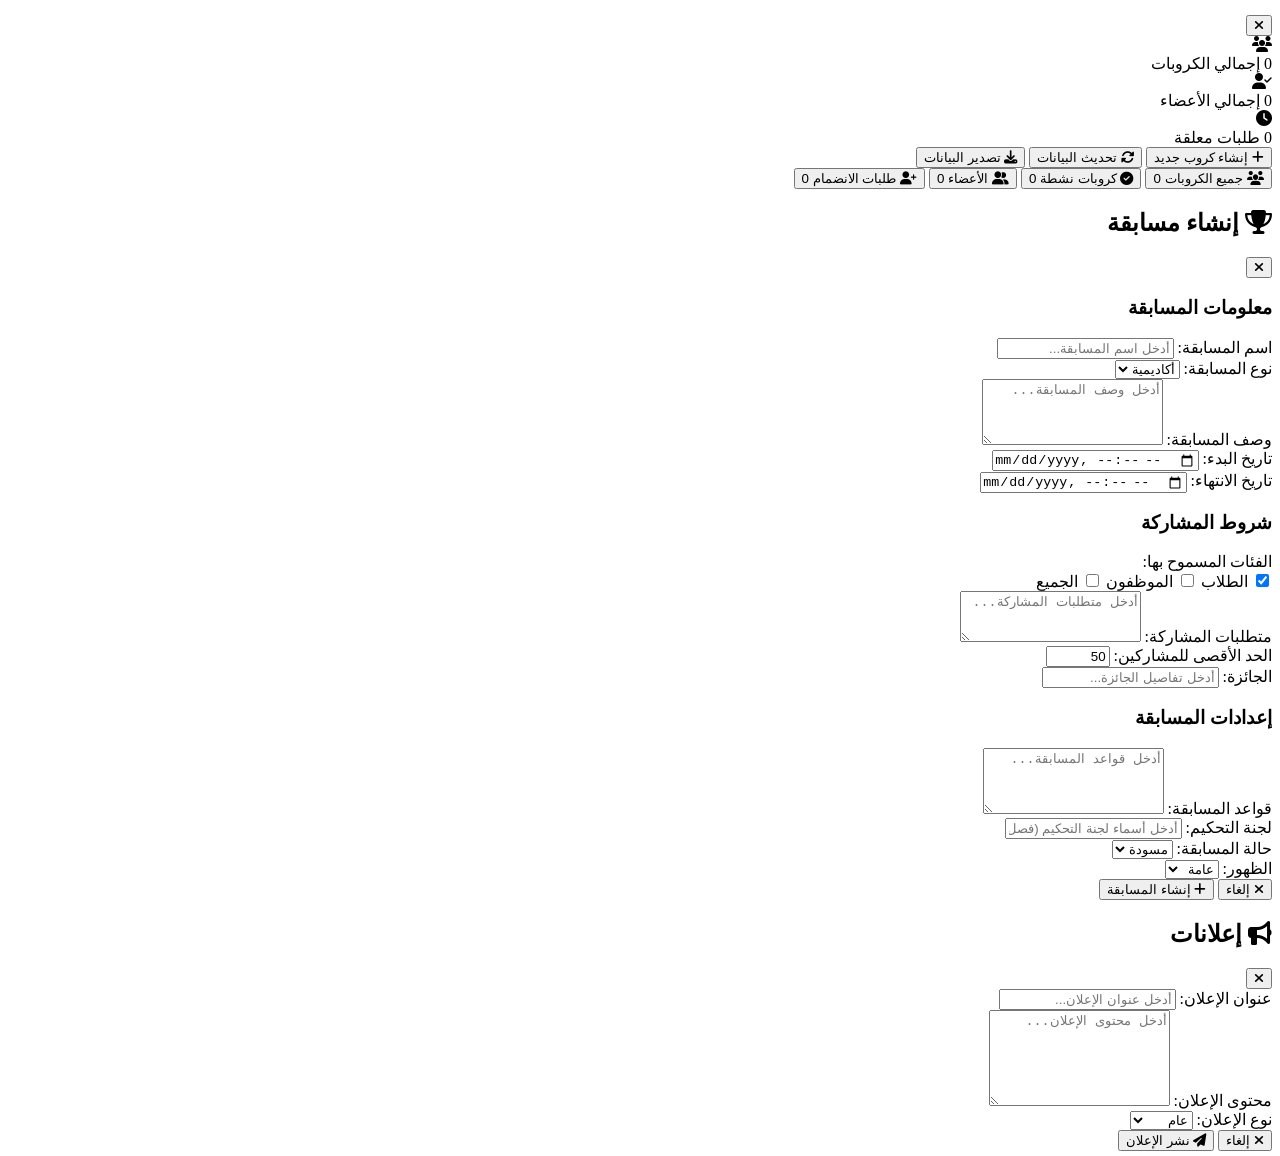
==== commit 64cd1338: "إصلاح زر إدارة الكروبات وإضافة ميزات جديدة - تبسيط دالة openGroupsManagementModal لضمان فتح Modal - " ====
--- a/templates/employee-dashboard.html
+++ b/templates/employee-dashboard.html
@@ -1463,7 +1463,10 @@
                         </div>
                     </div>
                     <div class="actions-bar">
-                        <button class="primary-btn" onclick="refreshGroupsData()">
+                        <button class="primary-btn" onclick="openChatRoomModal()">
+                            <i class="fas fa-plus"></i> إنشاء كروب جديد
+                        </button>
+                        <button class="secondary-btn" onclick="refreshGroupsData()">
                             <i class="fas fa-sync-alt"></i> تحديث البيانات
                         </button>
                         <button class="secondary-btn" onclick="exportGroupsData()">
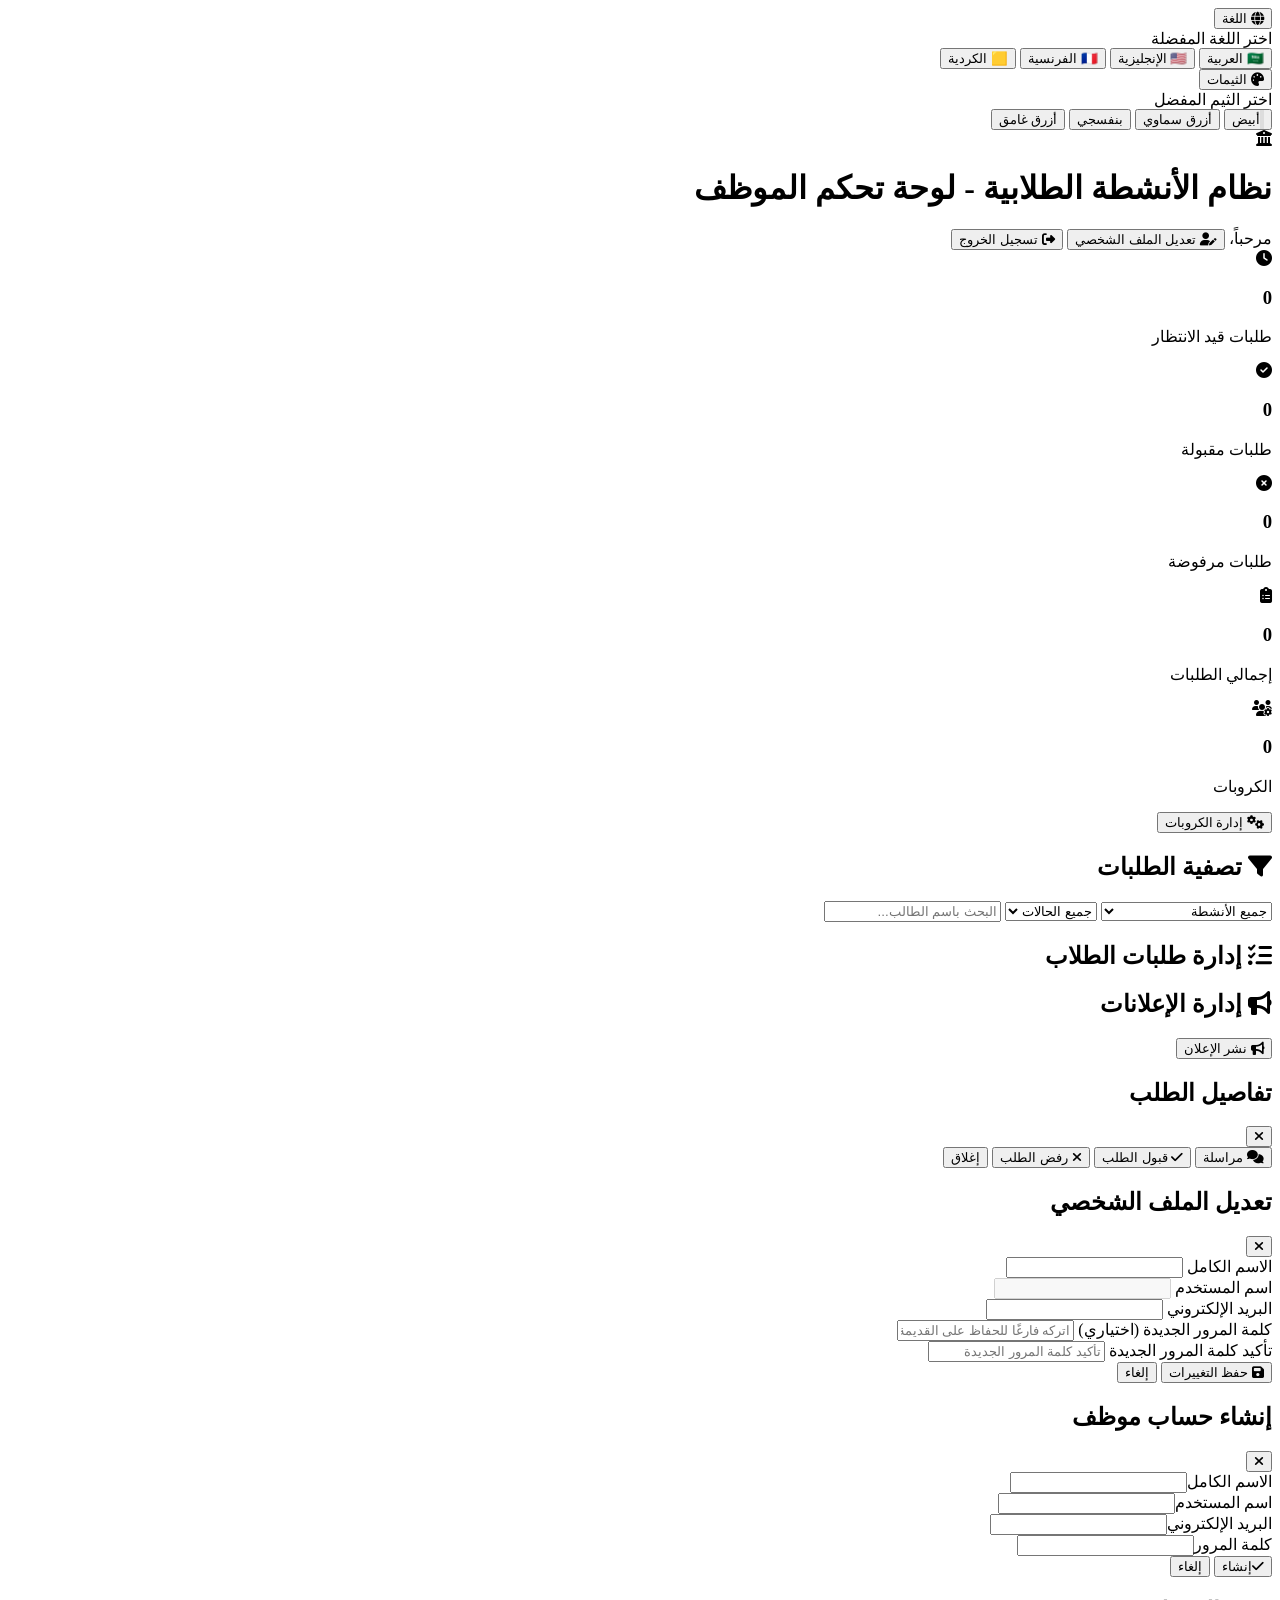
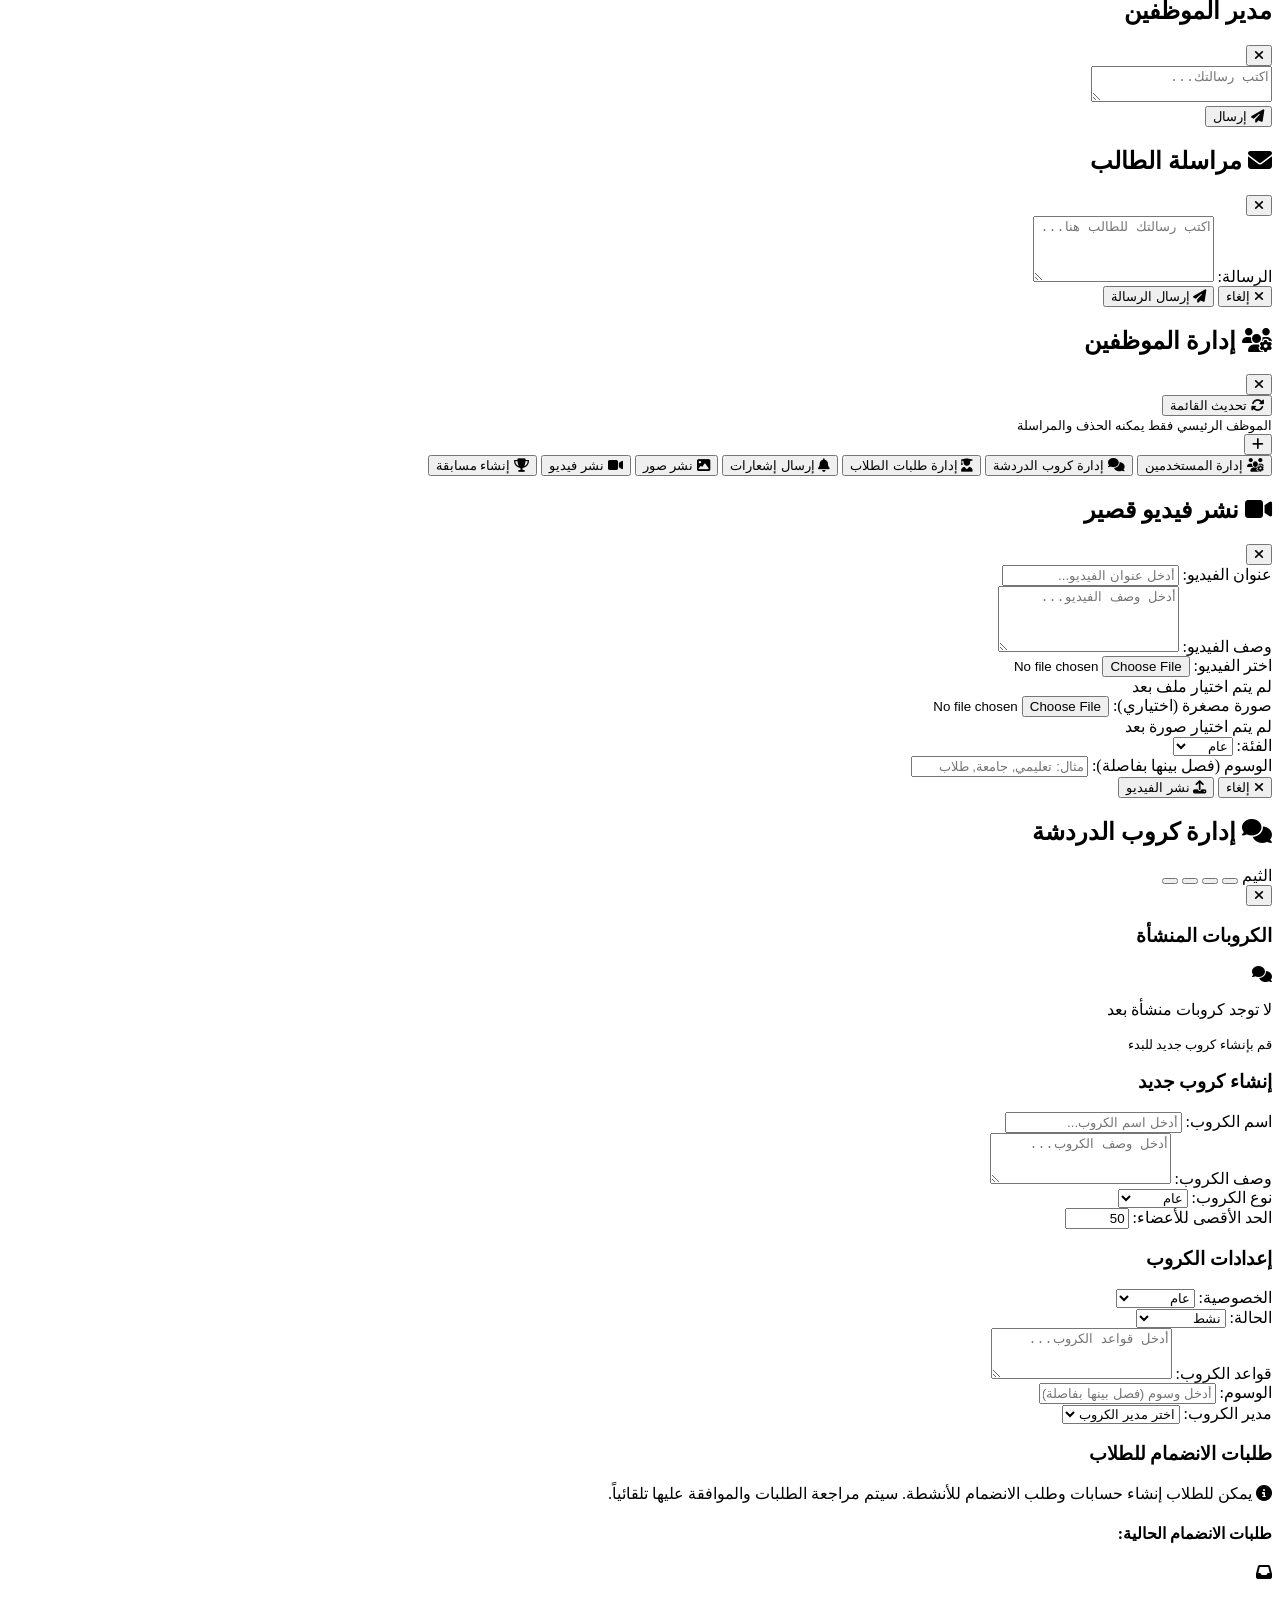
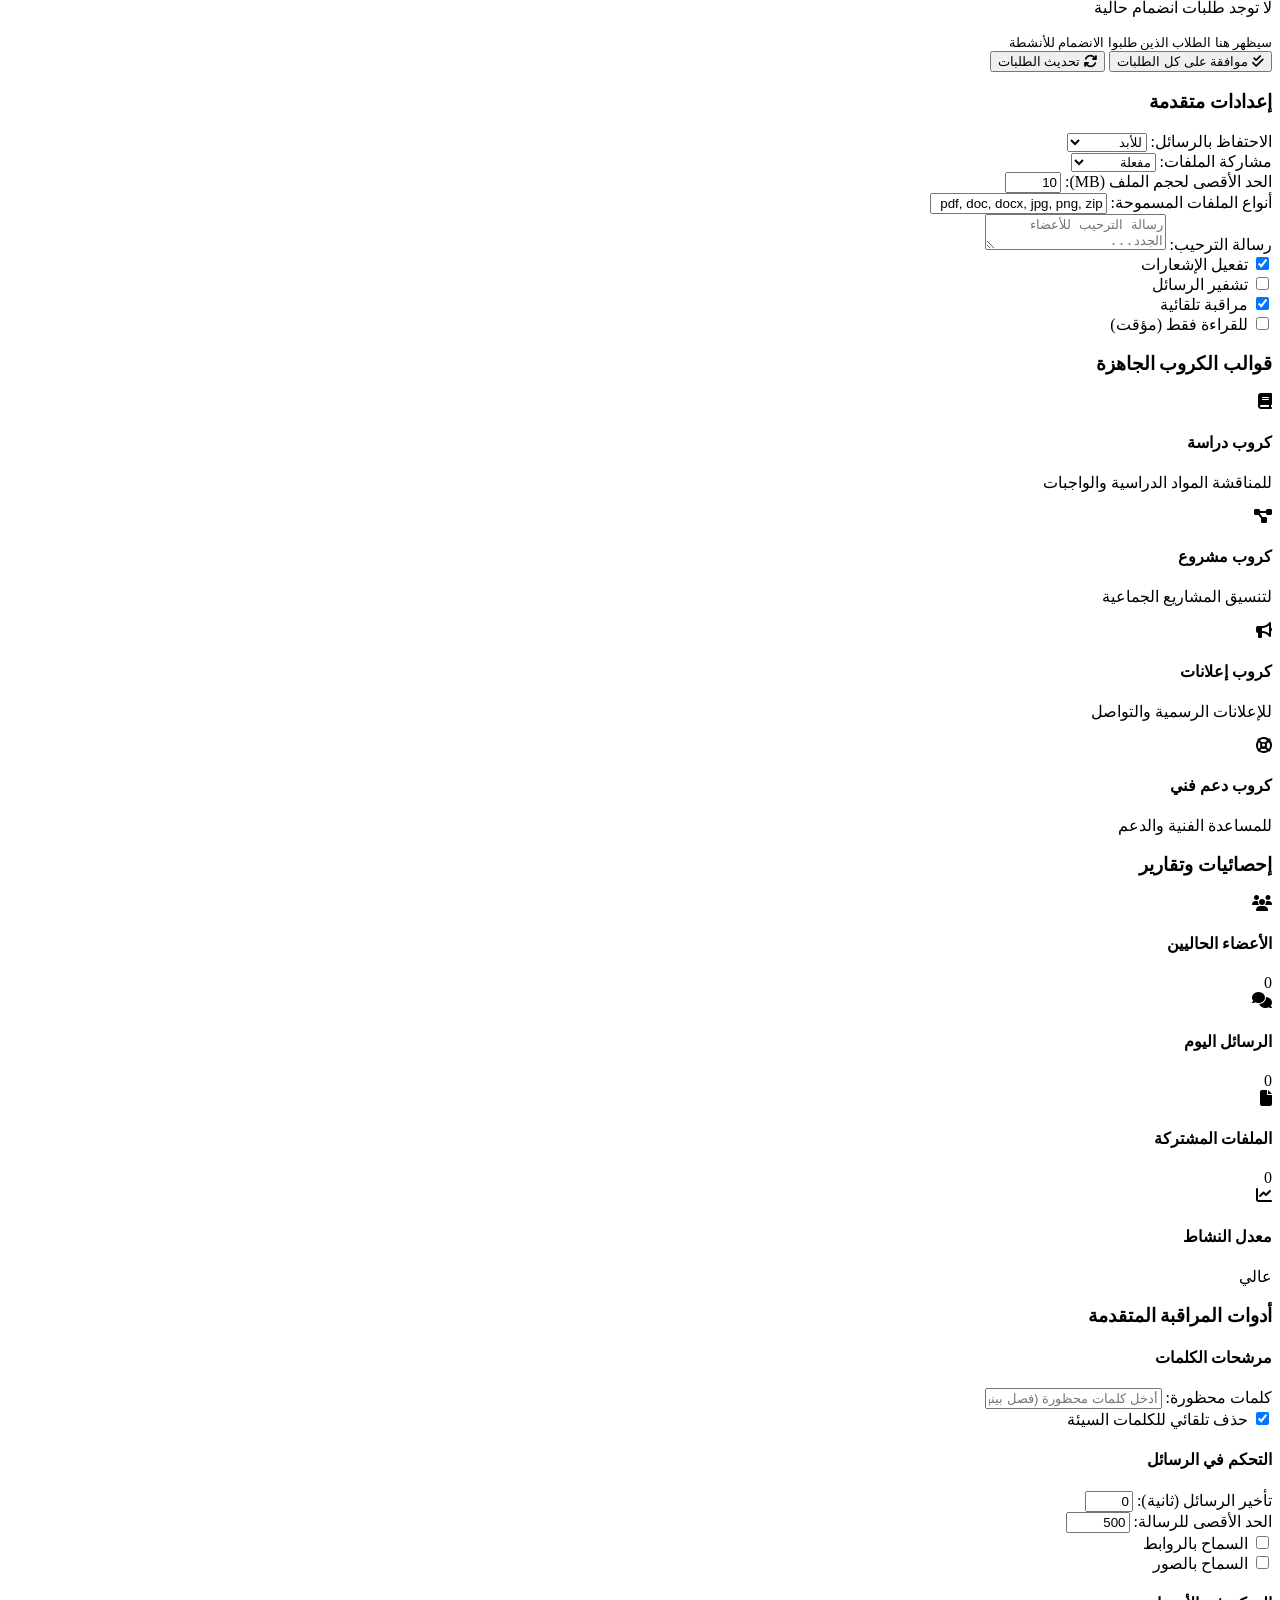
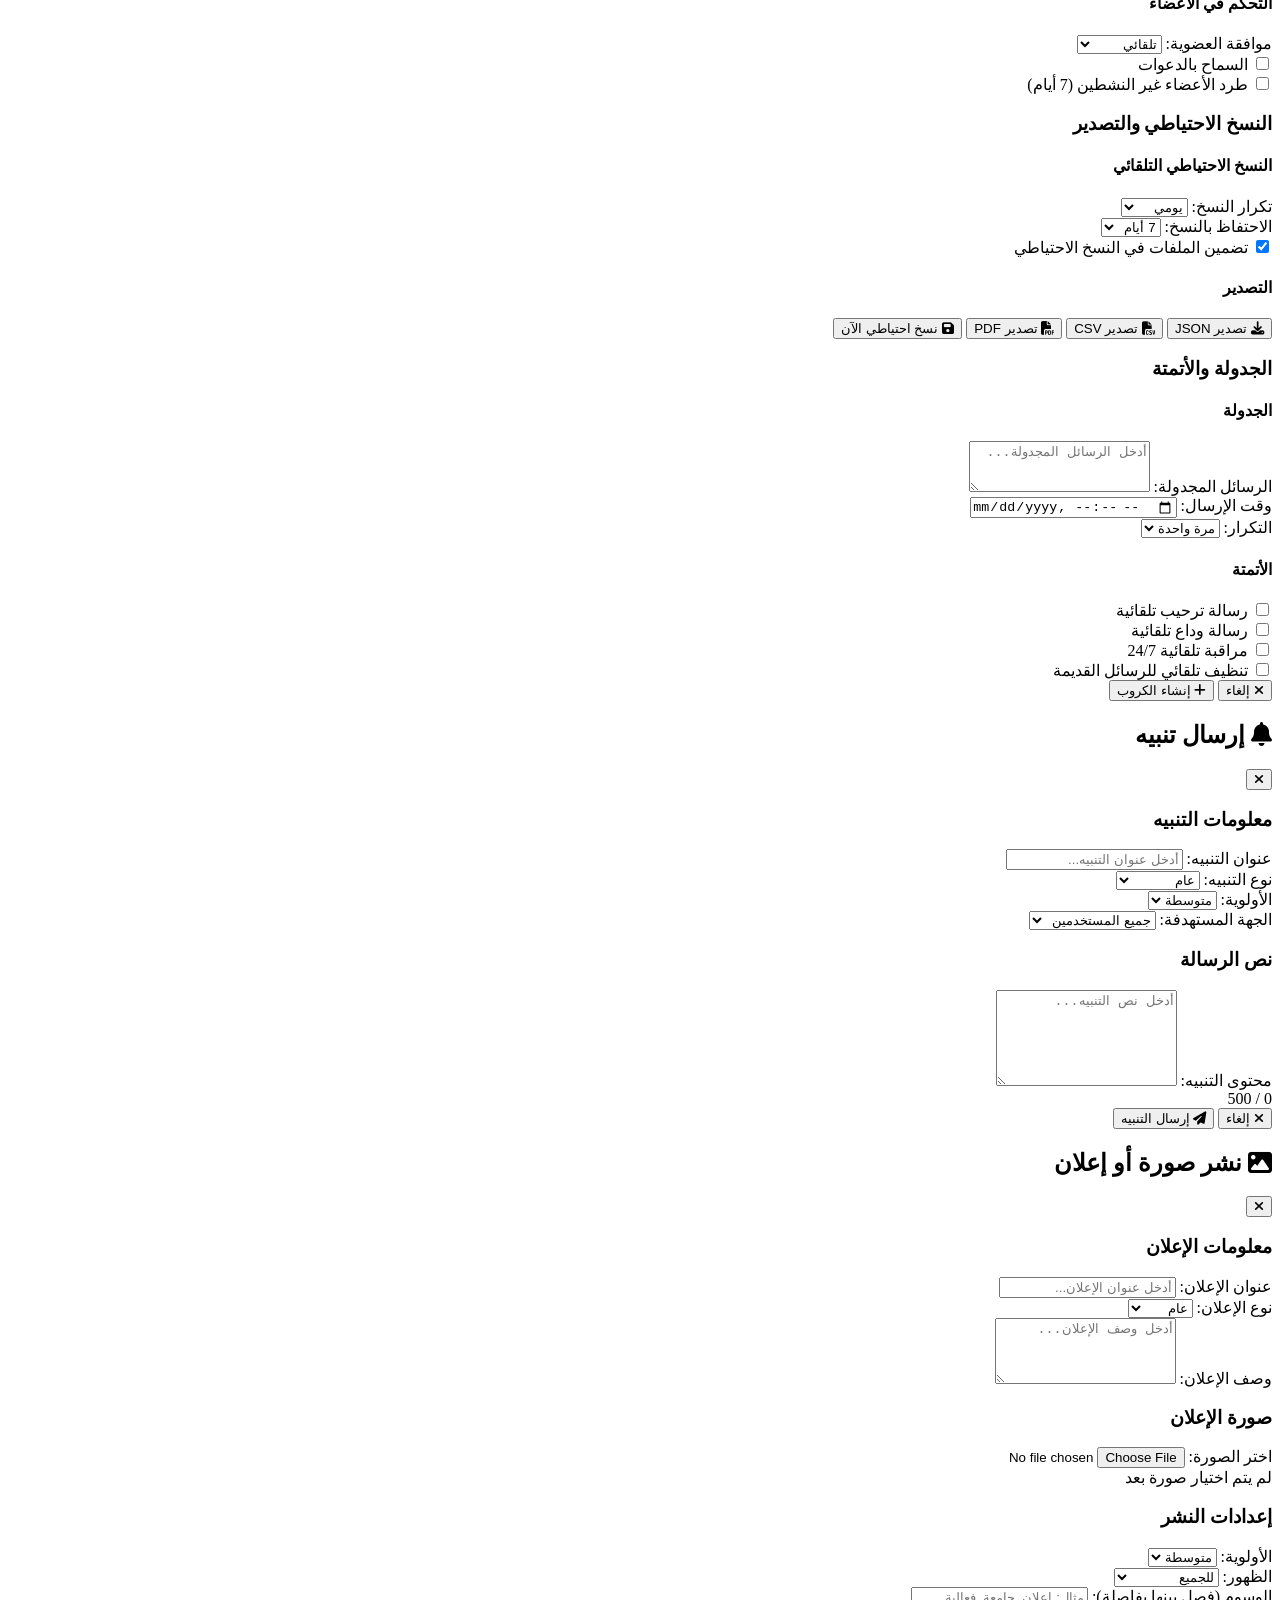
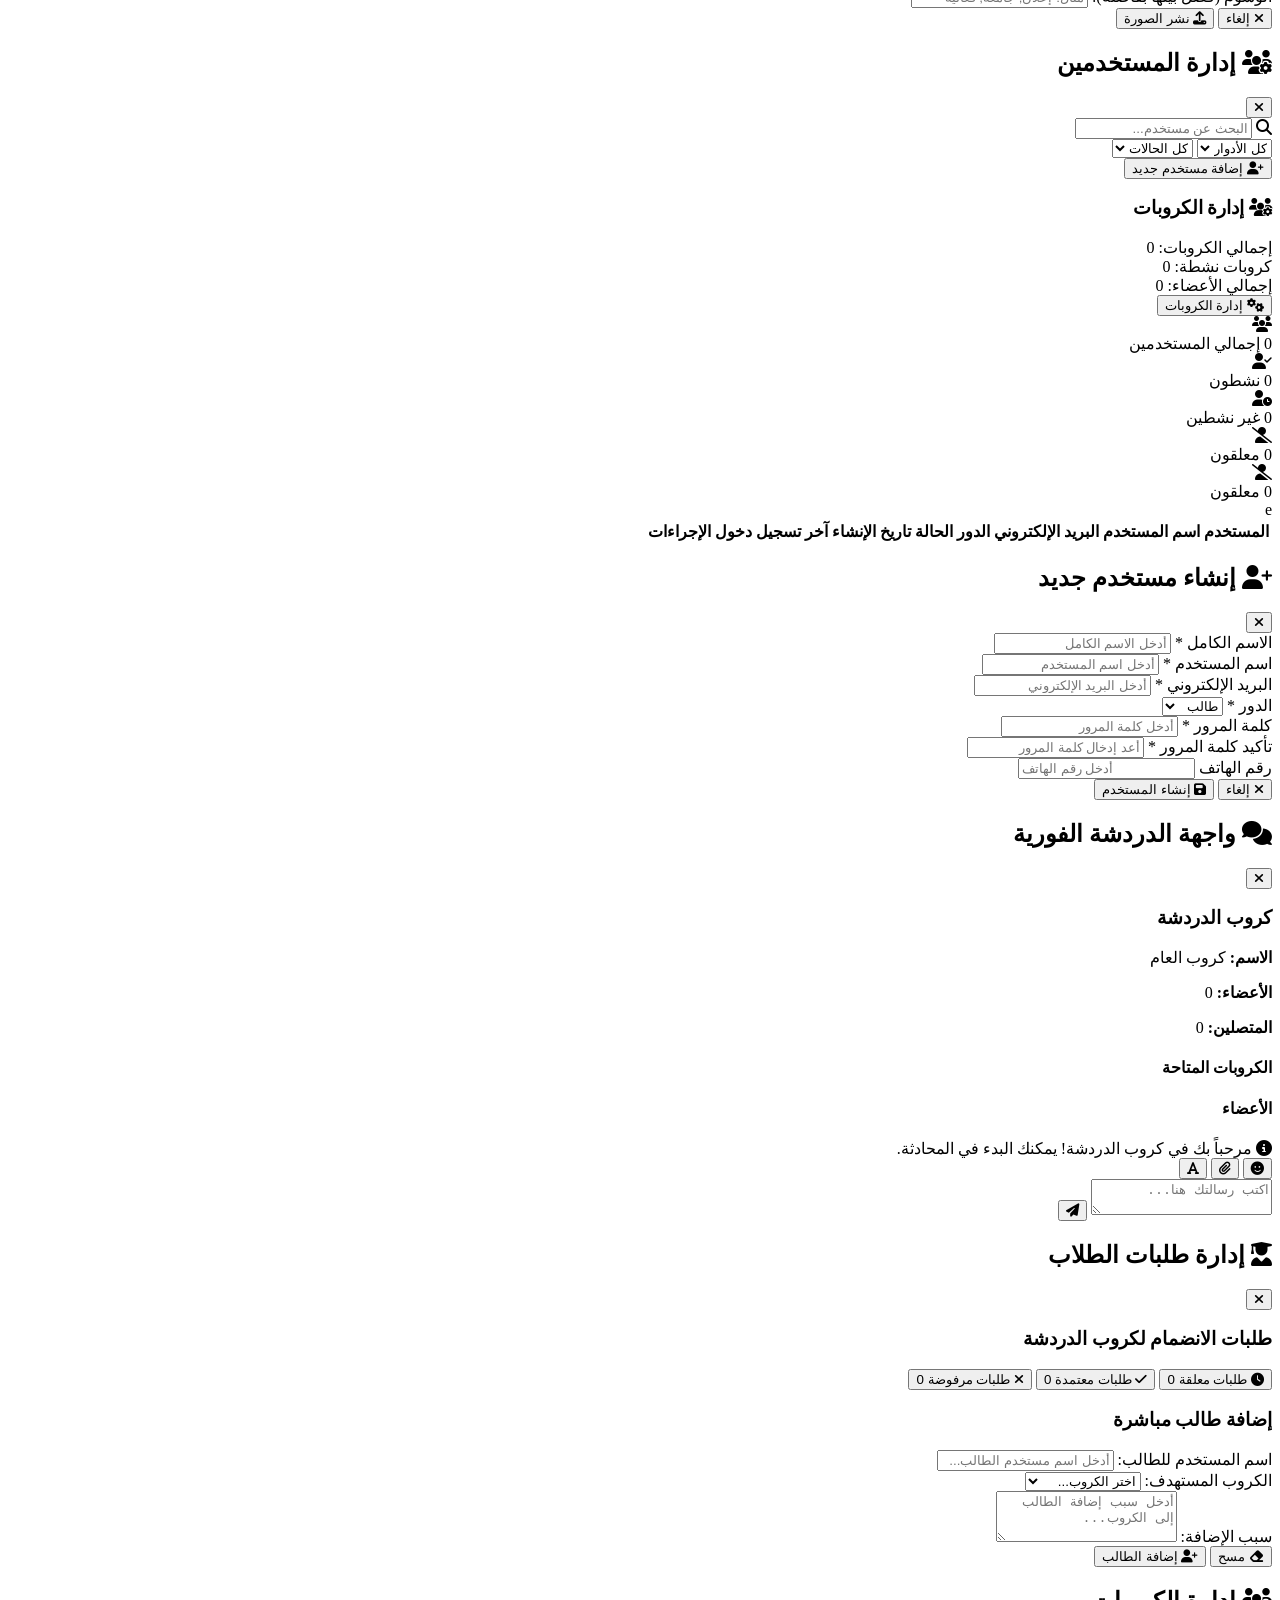
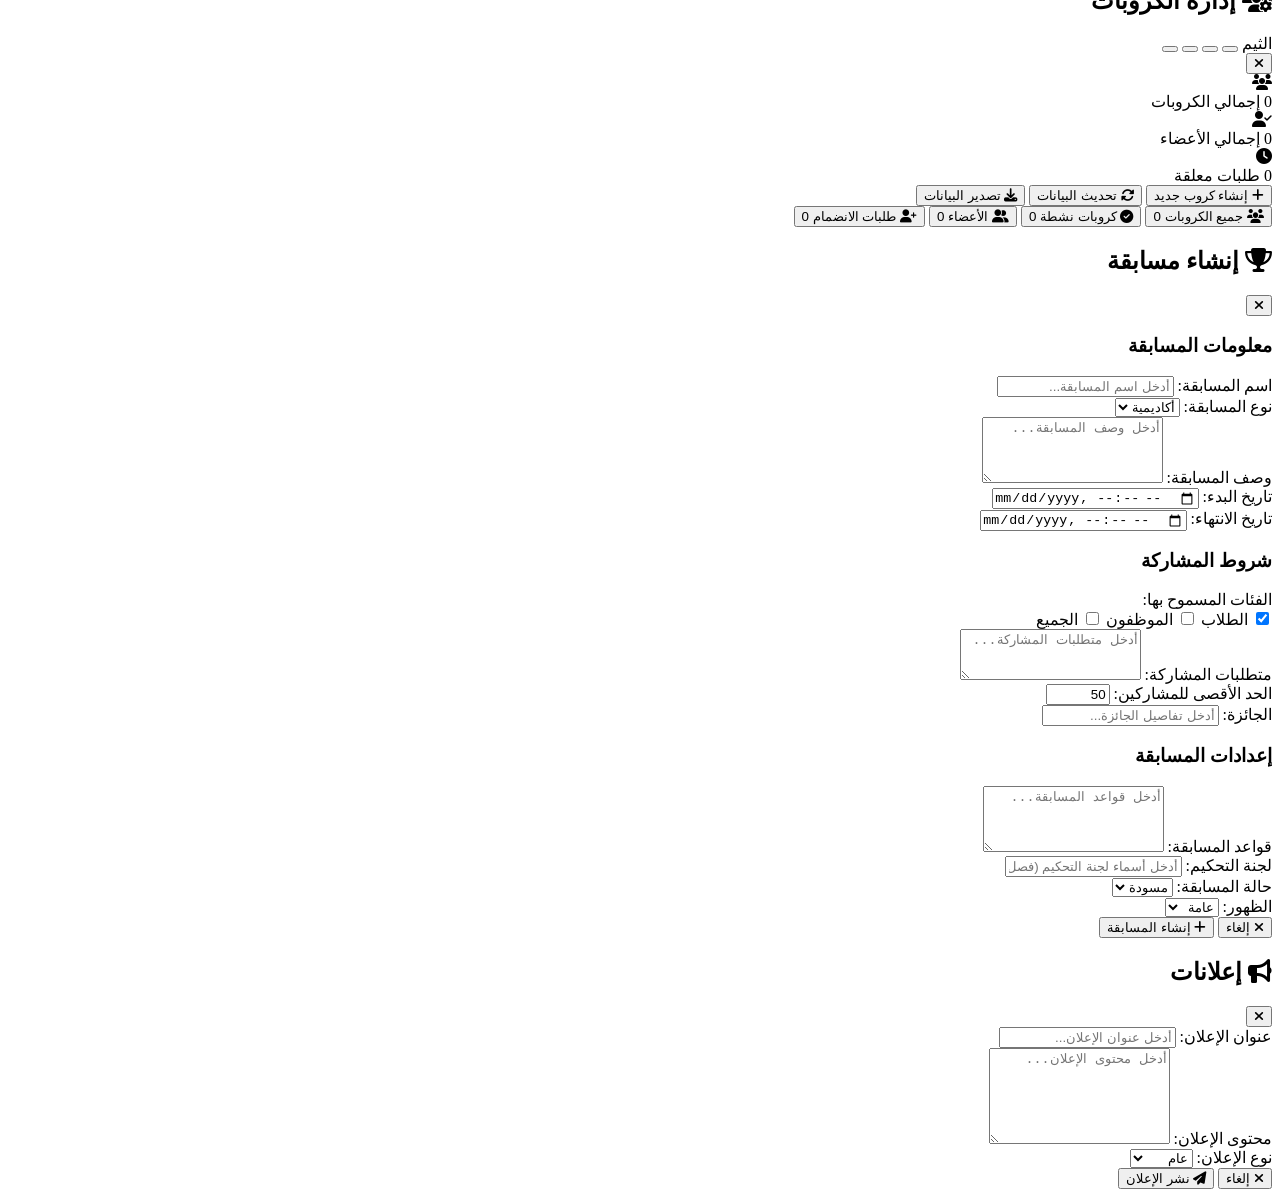
==== commit c8a9af77: "تحسينات على واجهة إدارة الكروبات والمستخدمين مع الحفاظ على قواعد البيانات - تبسيط دالة openGroupsMan" ====
--- a/templates/employee-dashboard.html
+++ b/templates/employee-dashboard.html
@@ -489,9 +489,16 @@
 
     <!-- Enhanced Chat Room Management Modal -->
     <div class="modal" id="chatRoomModal">
-        <div class="modal-content">
+        <div class="modal-content fullscreen-management-modal">
             <div class="modal-header">
                 <h2><i class="fas fa-comments"></i> إدارة كروب الدردشة</h2>
+                <div class="modal-theme-quick" role="group" aria-label="تغيير الثيم">
+                    <span class="modal-theme-quick-label">الثيم</span>
+                    <button type="button" class="dot-blue-light" onclick="changeTheme('blue-light')" title="أبيض"></button>
+                    <button type="button" class="dot-sky-blue" onclick="changeTheme('sky-blue')" title="أزرق سماوي"></button>
+                    <button type="button" class="dot-purple" onclick="changeTheme('purple')" title="بنفسجي"></button>
+                    <button type="button" class="dot-blue" onclick="changeTheme('blue')" title="أزرق غامق"></button>
+                </div>
                 <button class="close-btn" onclick="closeChatRoomModal()" title="إغلاق">
                     <i class="fas fa-times"></i>
                 </button>
@@ -1430,9 +1437,16 @@
 
     <!-- Groups Management Modal -->
     <div class="modal" id="groupsManagementModal">
-        <div class="modal-content groups-management-modal">
+        <div class="modal-content groups-management-modal fullscreen-management-modal">
             <div class="modal-header">
                 <h2><i class="fas fa-users-cog"></i> إدارة الكروبات</h2>
+                <div class="modal-theme-quick" role="group" aria-label="تغيير الثيم">
+                    <span class="modal-theme-quick-label">الثيم</span>
+                    <button type="button" class="dot-blue-light" onclick="changeTheme('blue-light')" title="أبيض"></button>
+                    <button type="button" class="dot-sky-blue" onclick="changeTheme('sky-blue')" title="أزرق سماوي"></button>
+                    <button type="button" class="dot-purple" onclick="changeTheme('purple')" title="بنفسجي"></button>
+                    <button type="button" class="dot-blue" onclick="changeTheme('blue')" title="أزرق غامق"></button>
+                </div>
                 <button class="close-btn" onclick="closeGroupsManagementModal()" title="إغلاق">
                     <i class="fas fa-times"></i>
                 </button>
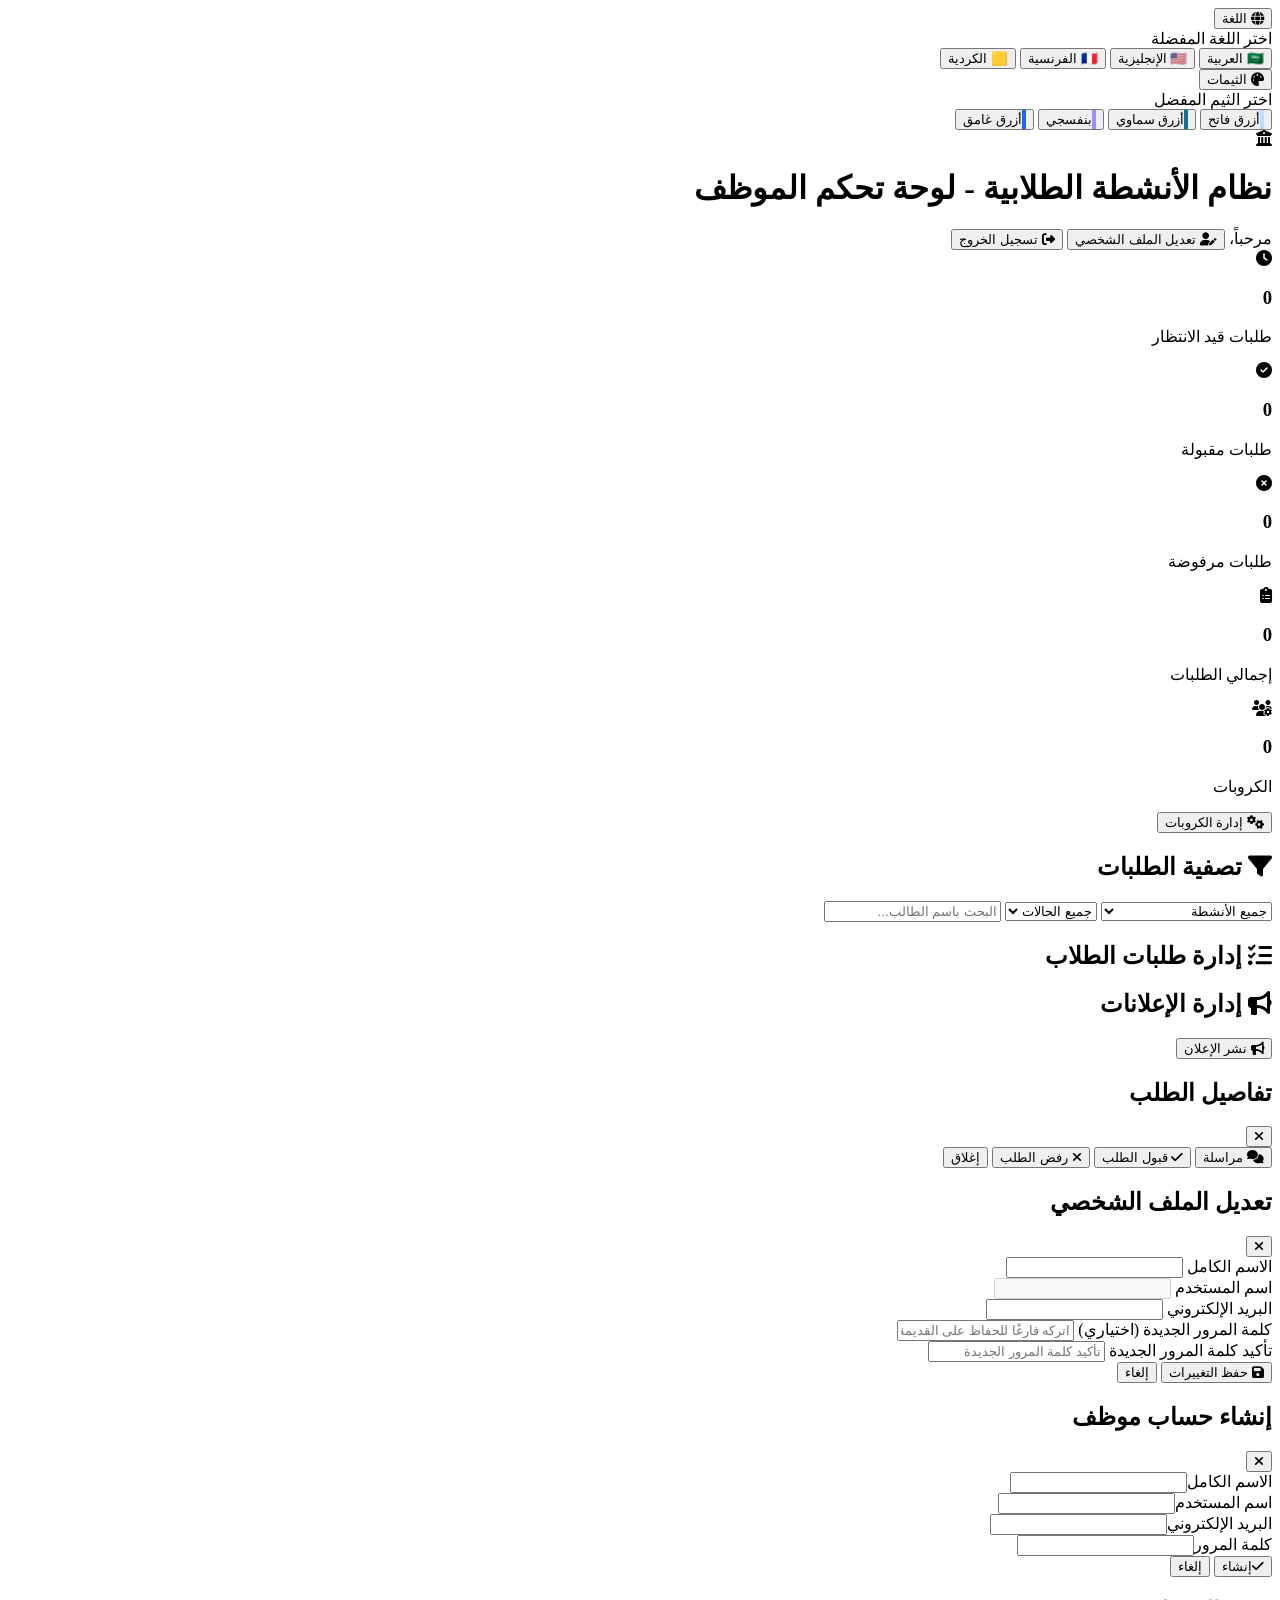
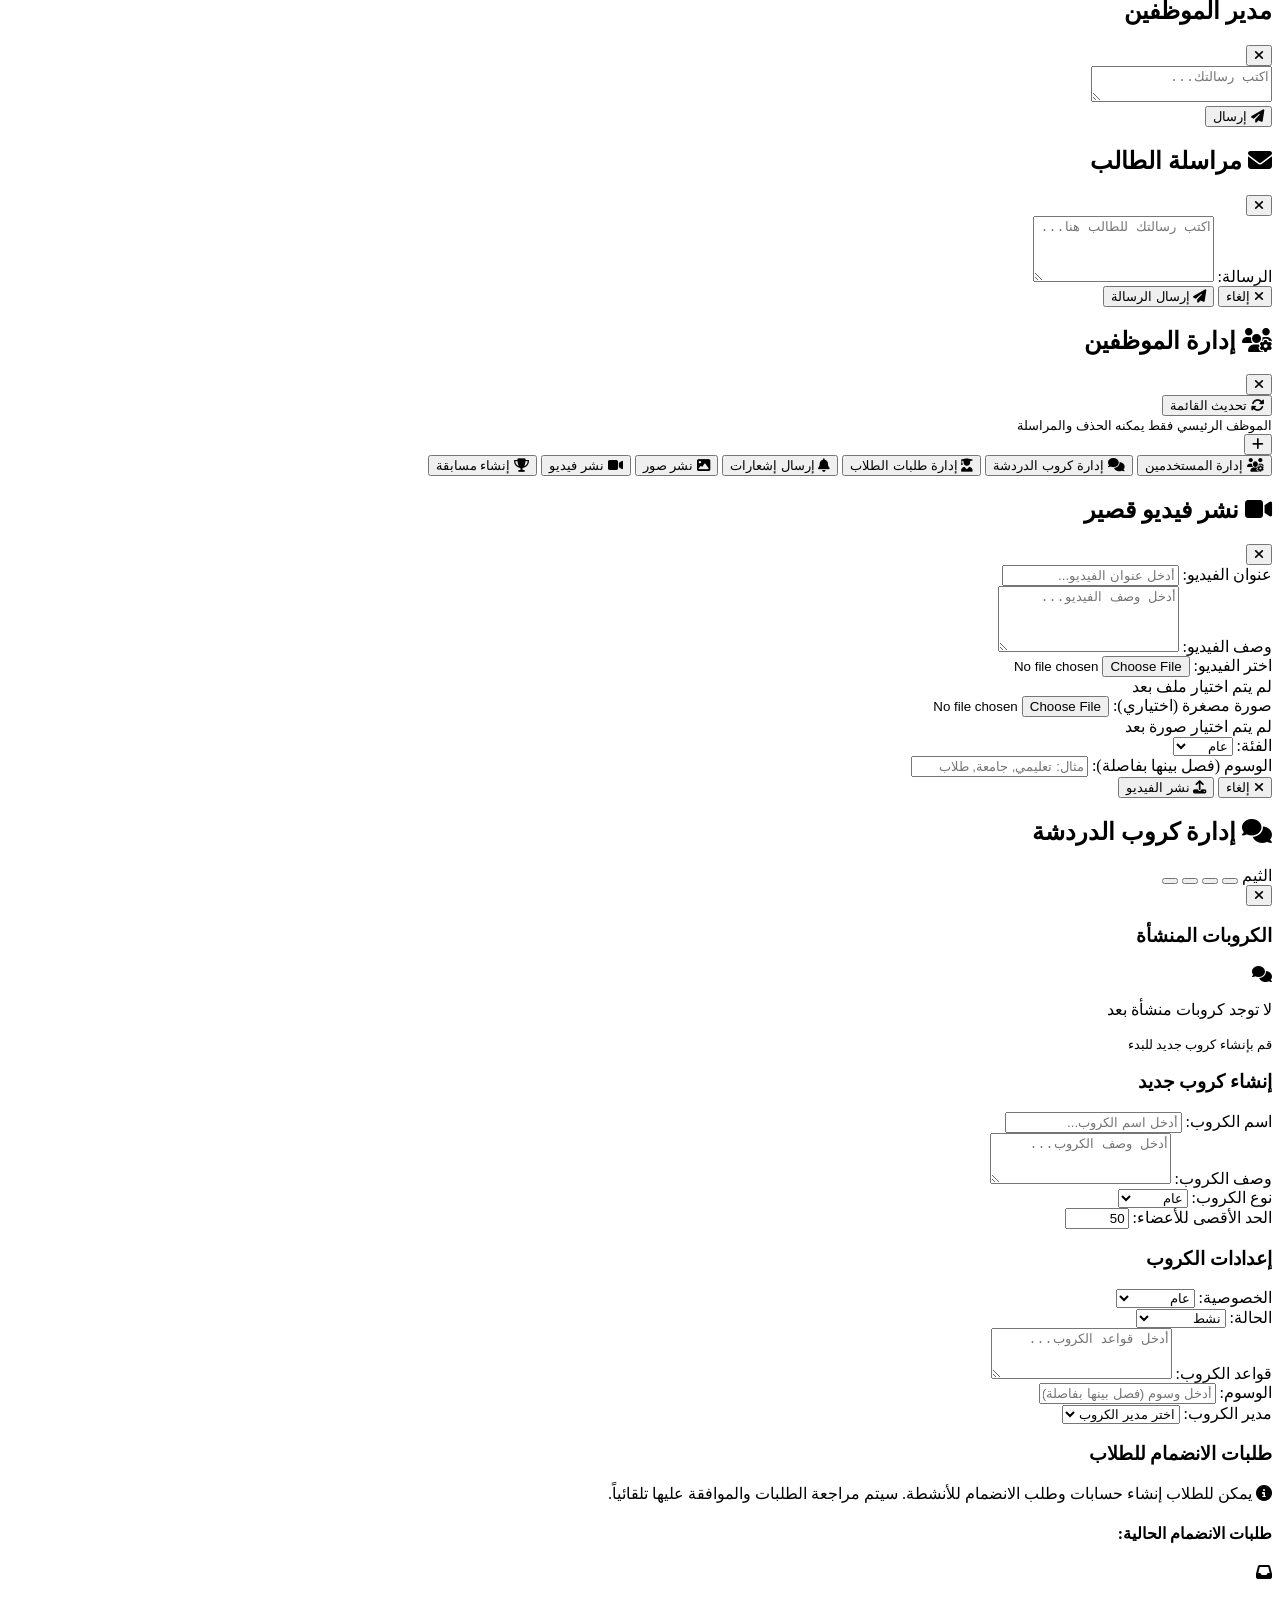
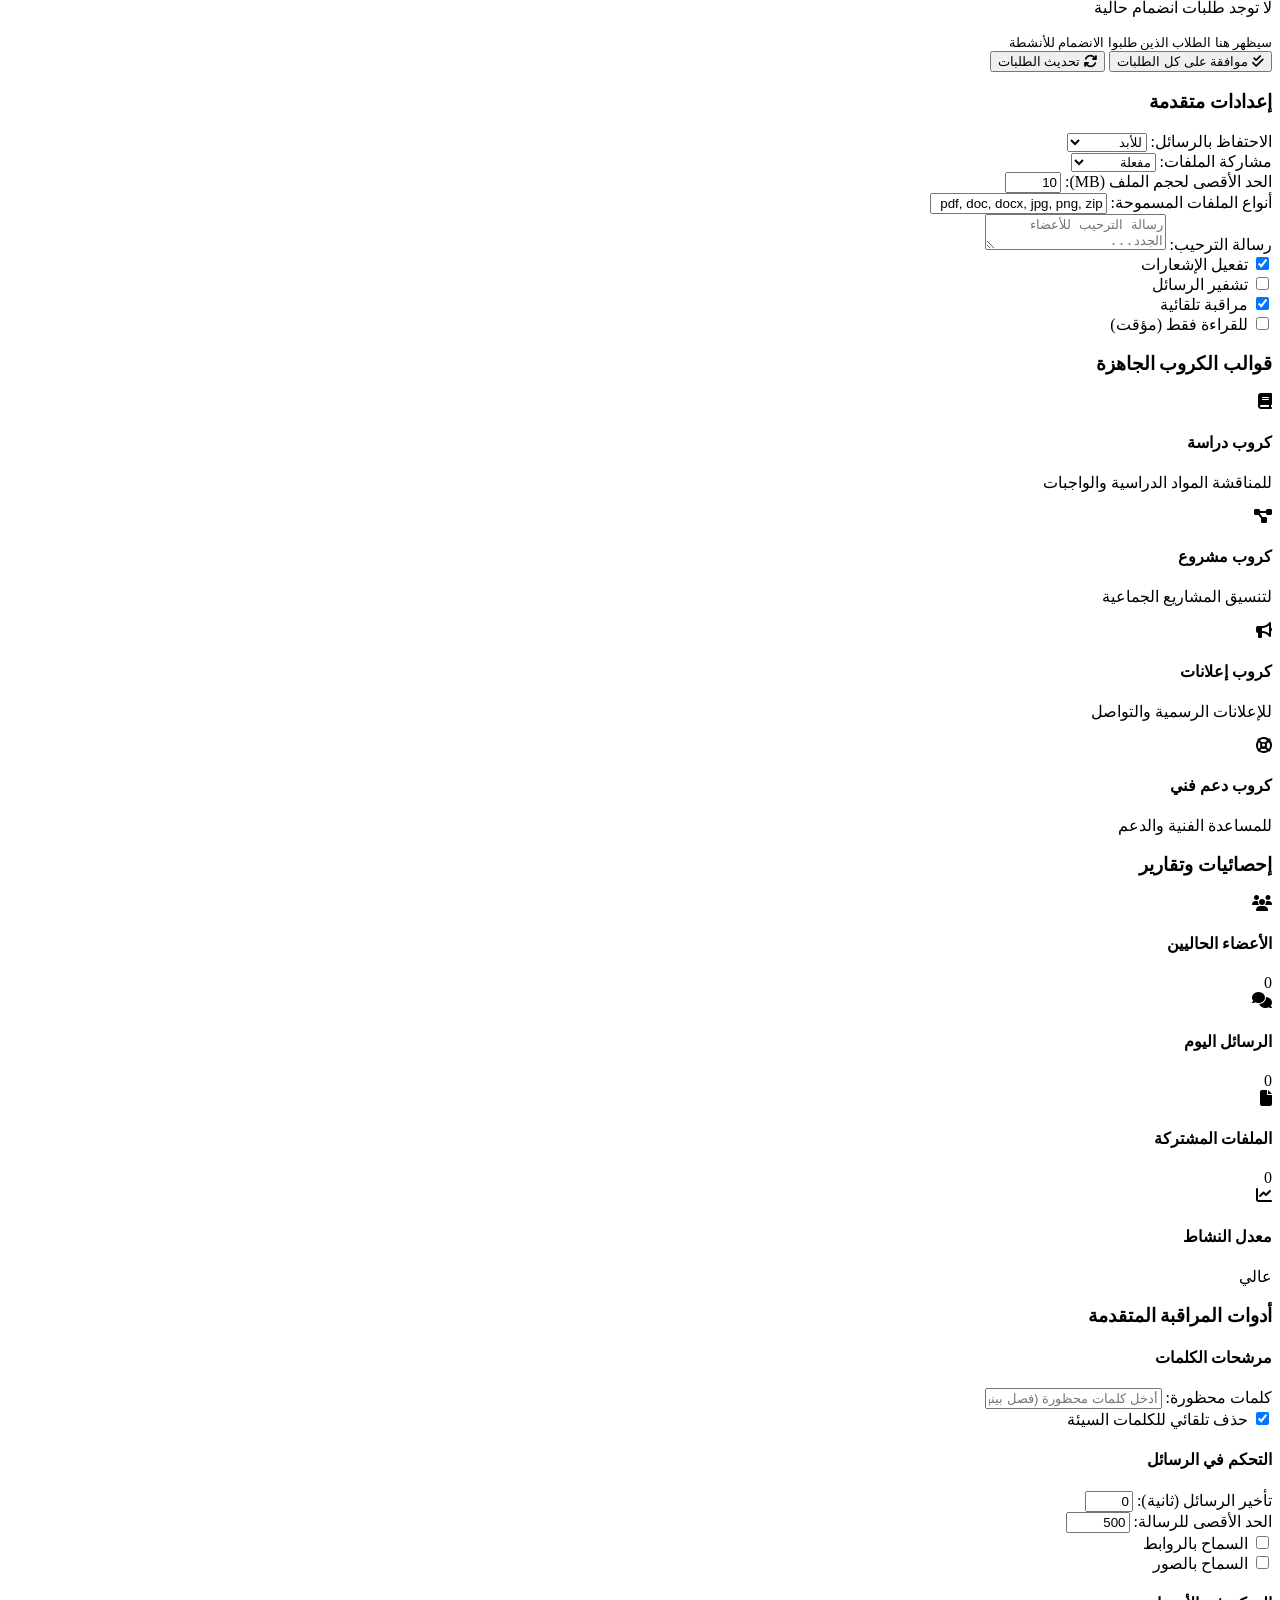
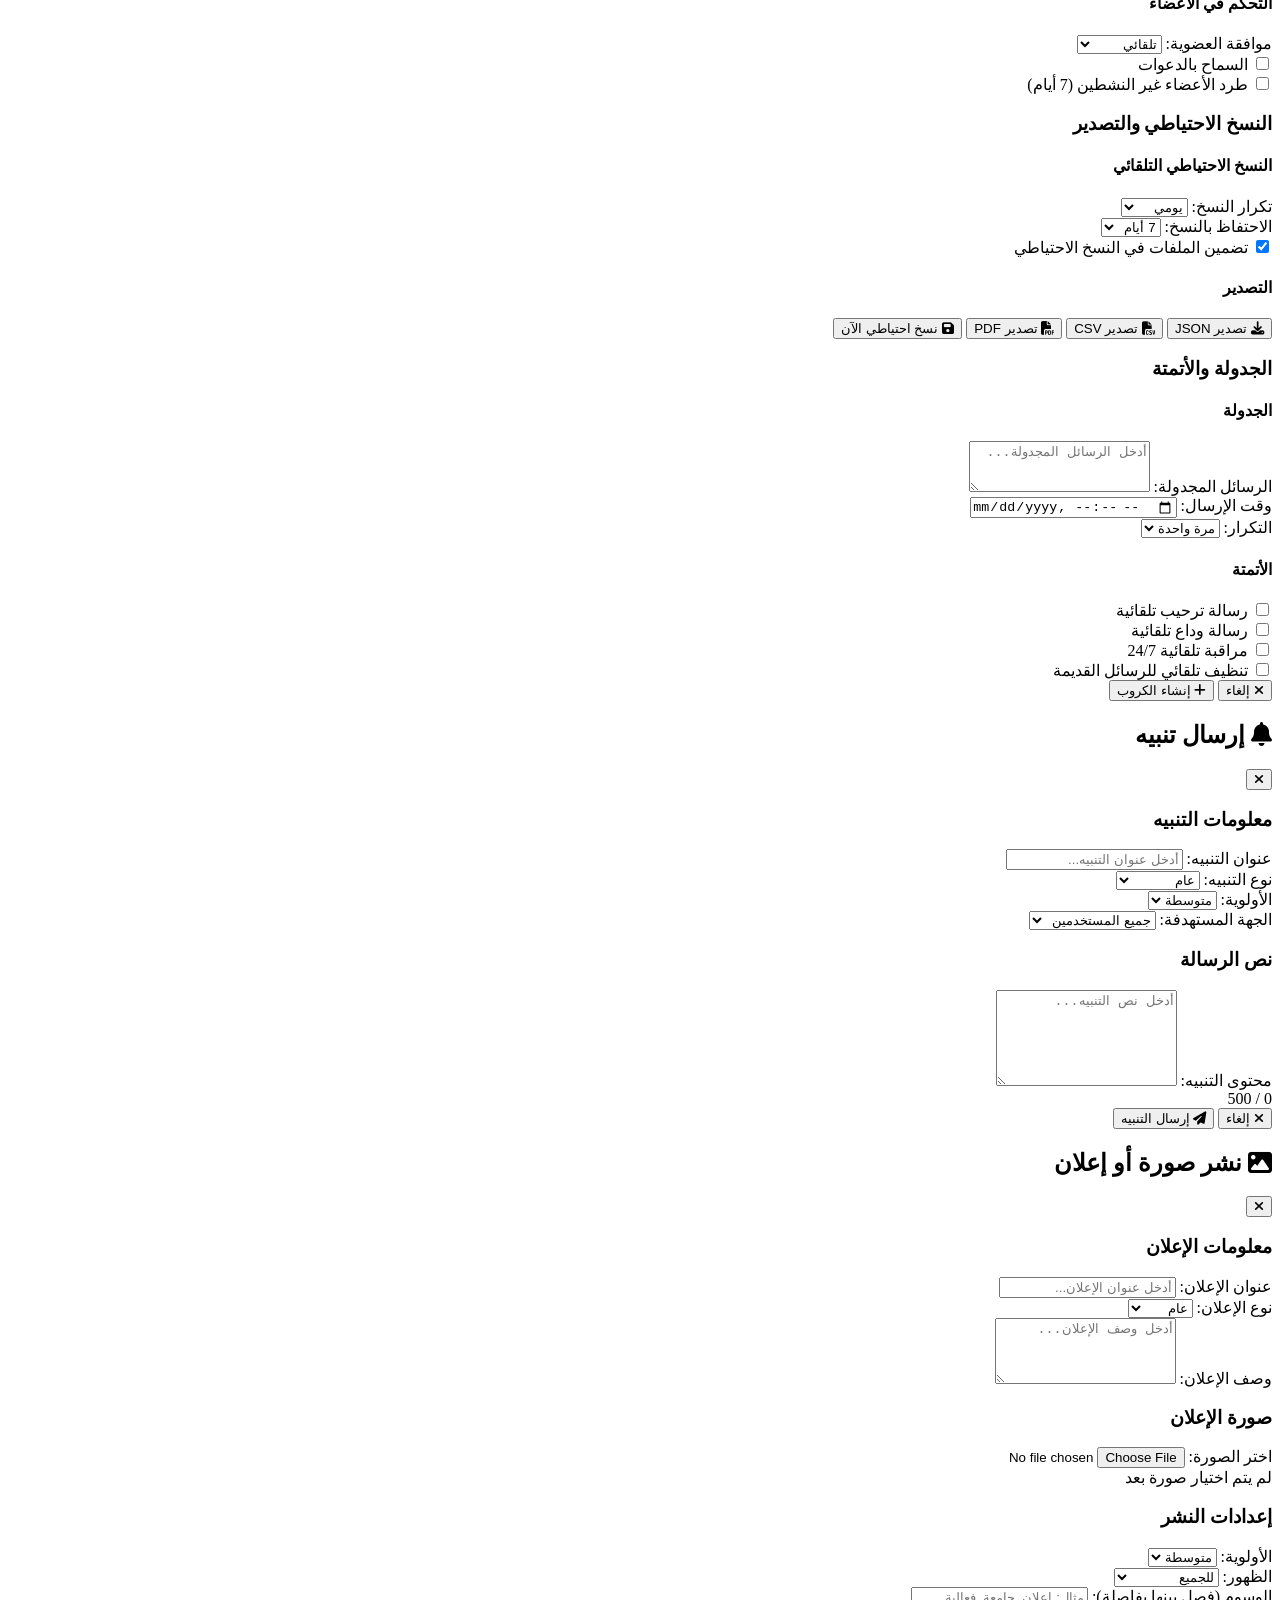
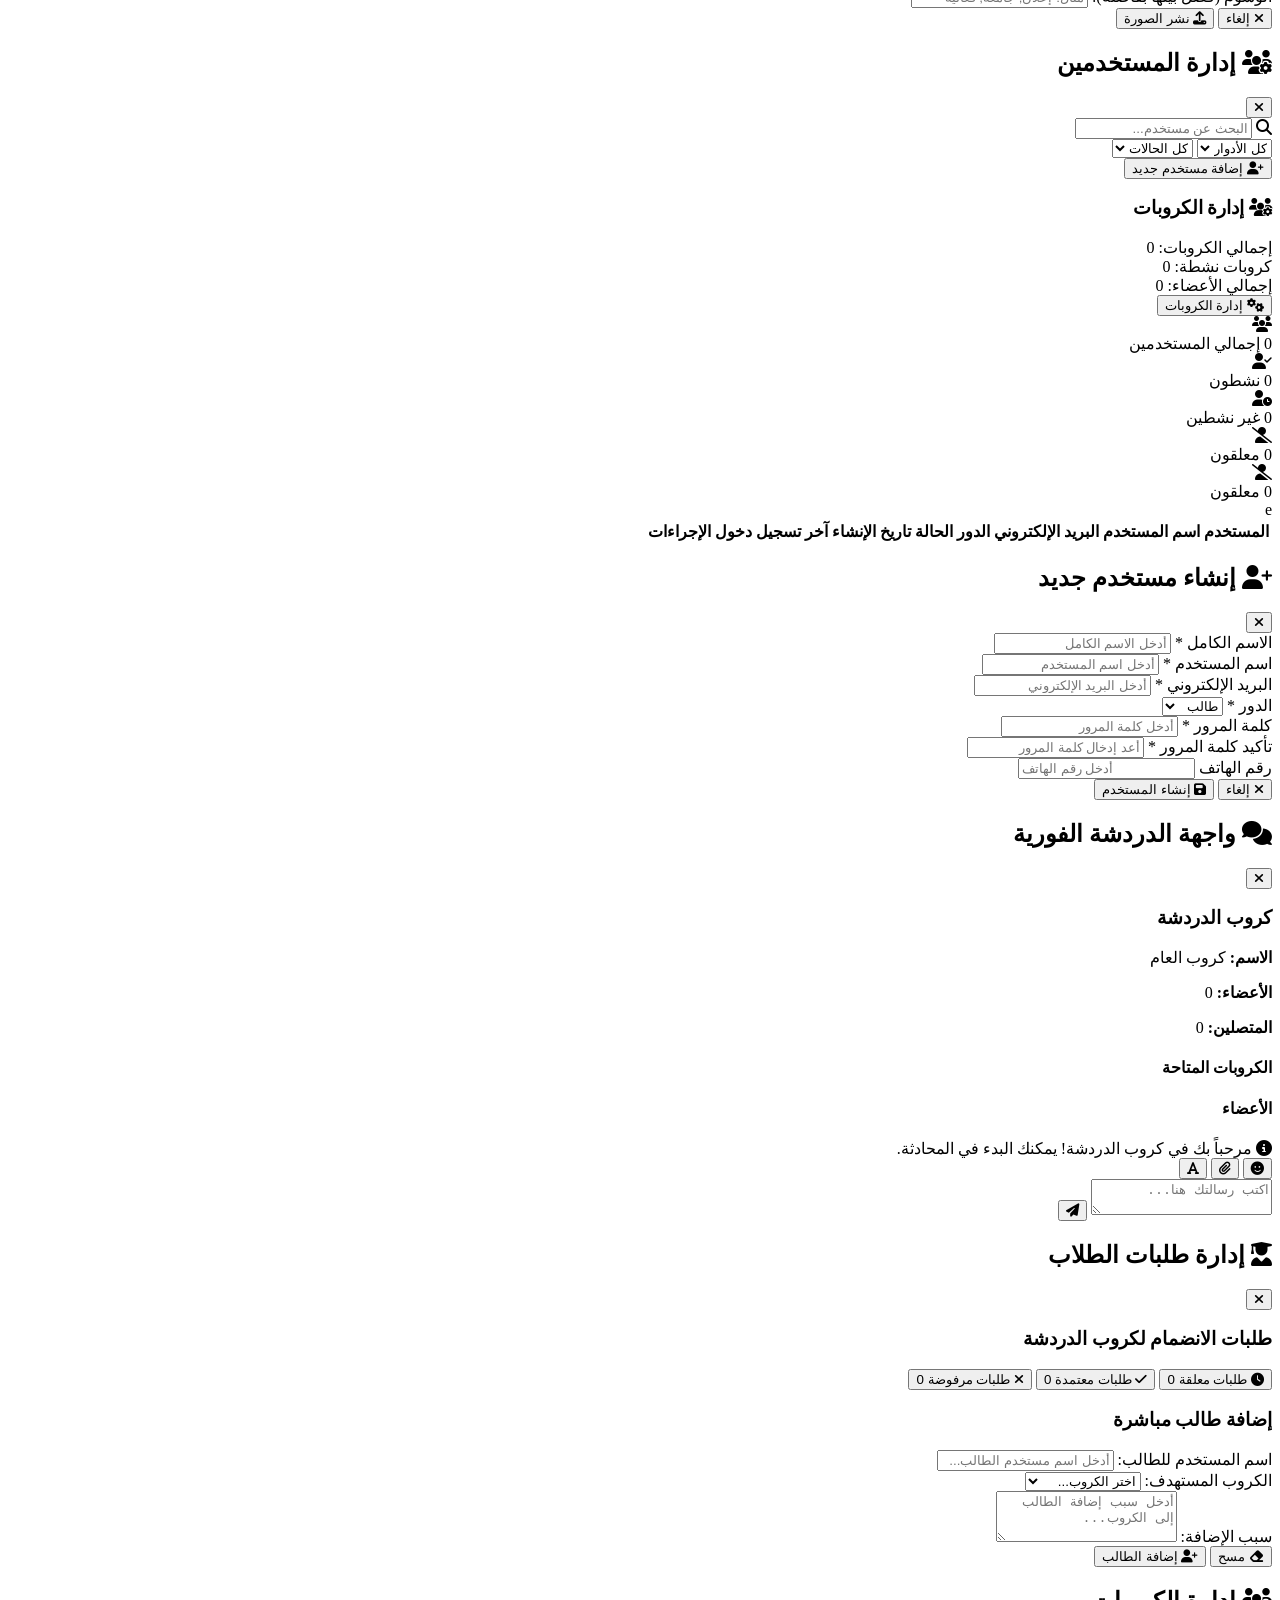
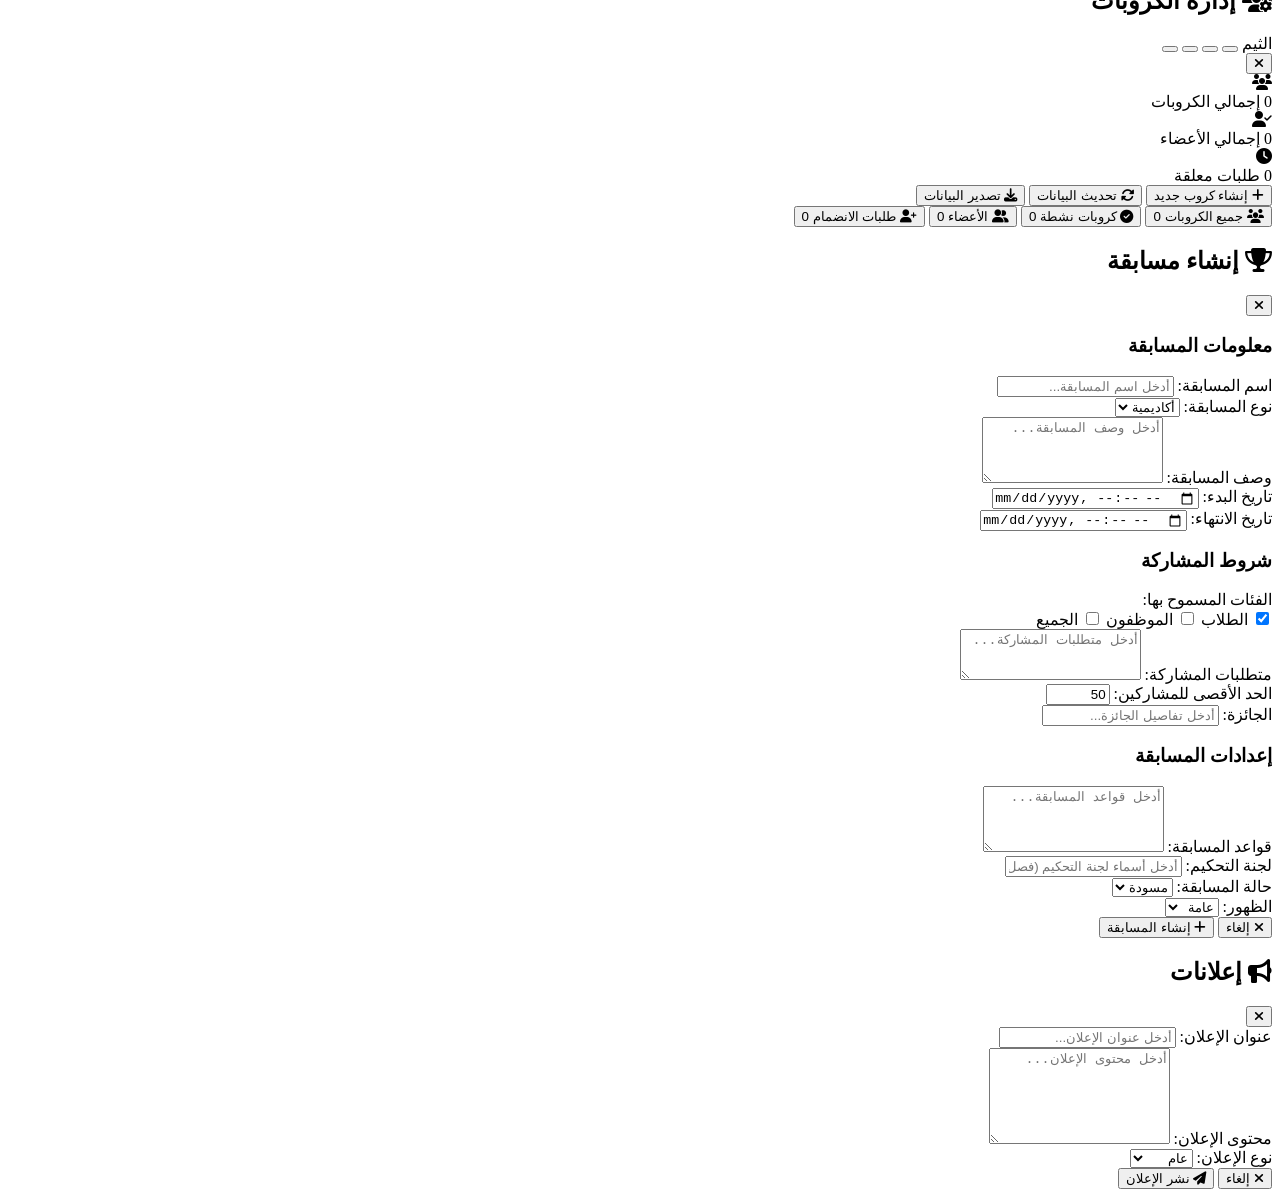
==== commit 32355bbe: "Integrate chat rooms with student and employee dashboards" ====
--- a/templates/employee-dashboard.html
+++ b/templates/employee-dashboard.html
@@ -48,19 +48,19 @@
             <div class="theme-menu-header" data-ar="اختر الثيم المفضل" data-en="Choose Your Theme" data-fr="Choisissez votre thème" data-ku="تێمای دڵخواز هەڵبژێرە">اختر الثيم المفضل</div>
             <div class="theme-options">
                 <button class="theme-option" onclick="changeTheme('blue-light')" data-theme="blue-light">
-                    <span class="theme-color" style="background-color: #ffffff; border: 2px solid #ddd;"></span>
-                    <span class="theme-name" data-ar="أبيض" data-en="White" data-fr="Blanc" data-ku="سپی">أبيض</span>
+                    <span class="theme-color" style="background-color: #eff6ff; border: 2px solid #bfdbfe;"></span>
+                    <span class="theme-name" data-ar="أزرق فاتح" data-en="Light Blue" data-fr="Bleu clair" data-ku="شینی ڕوون">أزرق فاتح</span>
                 </button>
                 <button class="theme-option" onclick="changeTheme('sky-blue')" data-theme="sky-blue">
-                    <span class="theme-color" style="background-color: #0ea5e9;"></span>
+                    <span class="theme-color" style="background-color: #0ea5e9; border: 2px solid #0e7490;"></span>
                     <span class="theme-name" data-ar="أزرق سماوي" data-en="Sky Blue" data-fr="Bleu ciel" data-ku="شینی ئاسمانی">أزرق سماوي</span>
                 </button>
                 <button class="theme-option" onclick="changeTheme('purple')" data-theme="purple">
-                    <span class="theme-color" style="background-color: #6d28d9;"></span>
+                    <span class="theme-color" style="background-color: #8b5cf6; border: 2px solid #a78bfa;"></span>
                     <span class="theme-name" data-ar="بنفسجي" data-en="Purple" data-fr="Violet" data-ku="مۆر">بنفسجي</span>
                 </button>
                 <button class="theme-option" onclick="changeTheme('blue')" data-theme="blue">
-                    <span class="theme-color" style="background-color: #3b82f6;"></span>
+                    <span class="theme-color" style="background-color: #3b82f6; border: 2px solid #2563eb;"></span>
                     <span class="theme-name" data-ar="أزرق غامق" data-en="Dark Blue" data-fr="Bleu foncé" data-ku="شینی تیرە">أزرق غامق</span>
                 </button>
             </div>
@@ -413,7 +413,7 @@
                 <i class="fas fa-bell"></i>
                 <span>إرسال إشعارات</span>
             </button>
-            <button class="fab-item" onclick="openImageModal()" title="نشر صور">
+            <button class="fab-item" onclick="openImageAnnouncementModal()" title="نشر صور">
                 <i class="fas fa-image"></i>
                 <span>نشر صور</span>
             </button>
@@ -494,7 +494,7 @@
                 <h2><i class="fas fa-comments"></i> إدارة كروب الدردشة</h2>
                 <div class="modal-theme-quick" role="group" aria-label="تغيير الثيم">
                     <span class="modal-theme-quick-label">الثيم</span>
-                    <button type="button" class="dot-blue-light" onclick="changeTheme('blue-light')" title="أبيض"></button>
+                    <button type="button" class="dot-blue-light" onclick="changeTheme('blue-light')" title="أزرق فاتح"></button>
                     <button type="button" class="dot-sky-blue" onclick="changeTheme('sky-blue')" title="أزرق سماوي"></button>
                     <button type="button" class="dot-purple" onclick="changeTheme('purple')" title="بنفسجي"></button>
                     <button type="button" class="dot-blue" onclick="changeTheme('blue')" title="أزرق غامق"></button>
@@ -1442,7 +1442,7 @@
                 <h2><i class="fas fa-users-cog"></i> إدارة الكروبات</h2>
                 <div class="modal-theme-quick" role="group" aria-label="تغيير الثيم">
                     <span class="modal-theme-quick-label">الثيم</span>
-                    <button type="button" class="dot-blue-light" onclick="changeTheme('blue-light')" title="أبيض"></button>
+                    <button type="button" class="dot-blue-light" onclick="changeTheme('blue-light')" title="أزرق فاتح"></button>
                     <button type="button" class="dot-sky-blue" onclick="changeTheme('sky-blue')" title="أزرق سماوي"></button>
                     <button type="button" class="dot-purple" onclick="changeTheme('purple')" title="بنفسجي"></button>
                     <button type="button" class="dot-blue" onclick="changeTheme('blue')" title="أزرق غامق"></button>
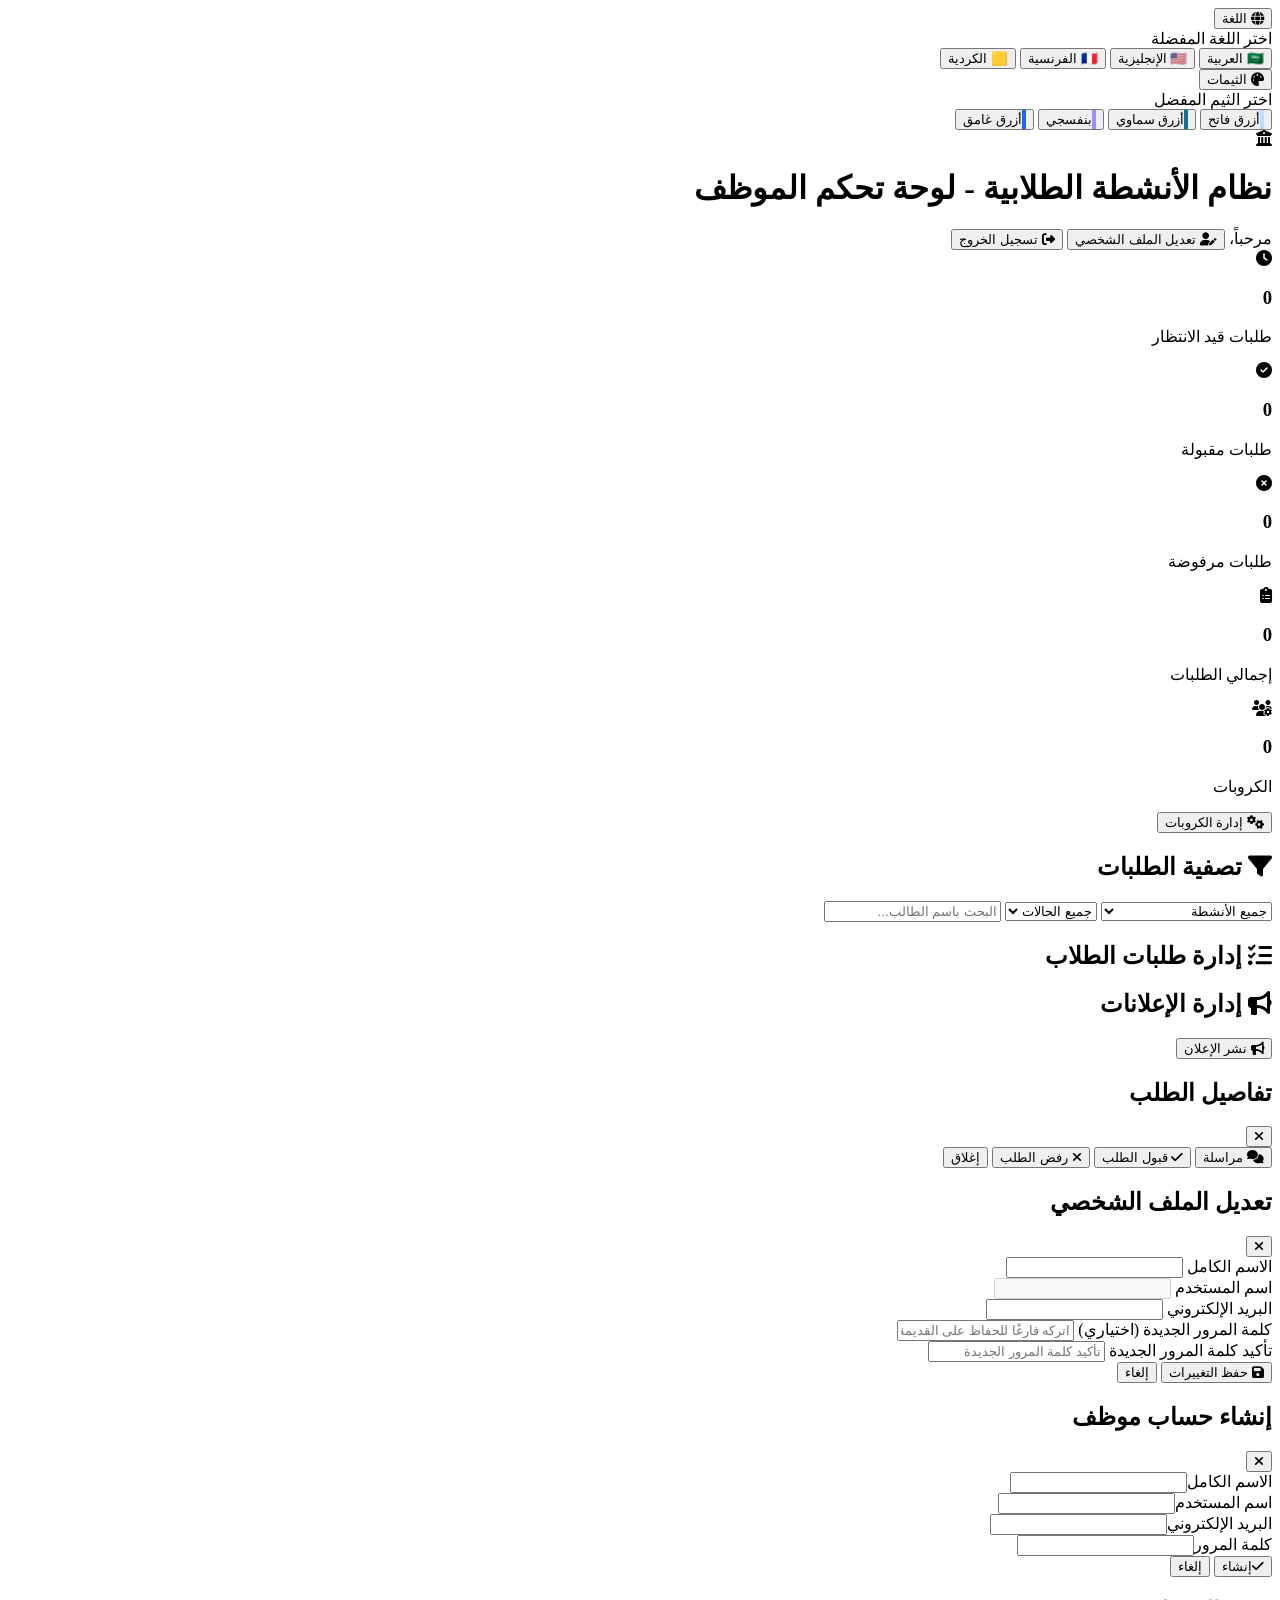
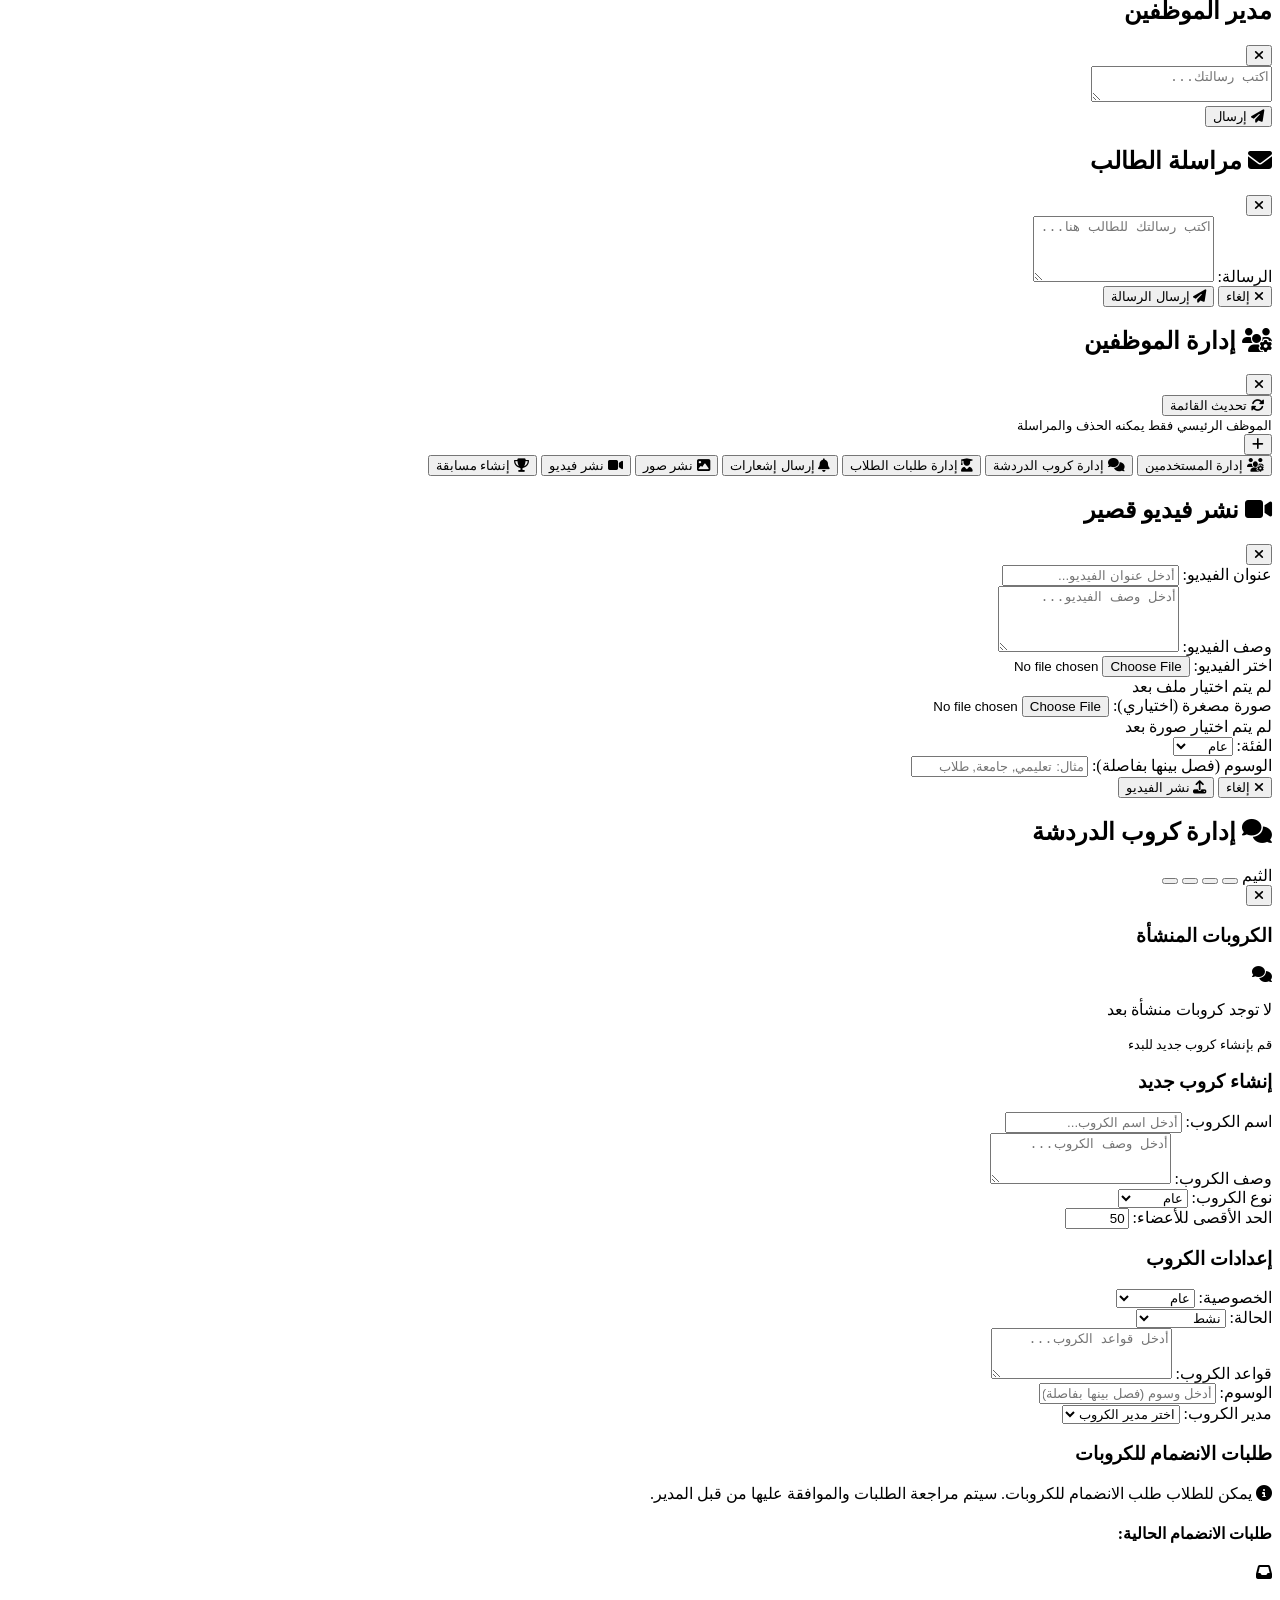
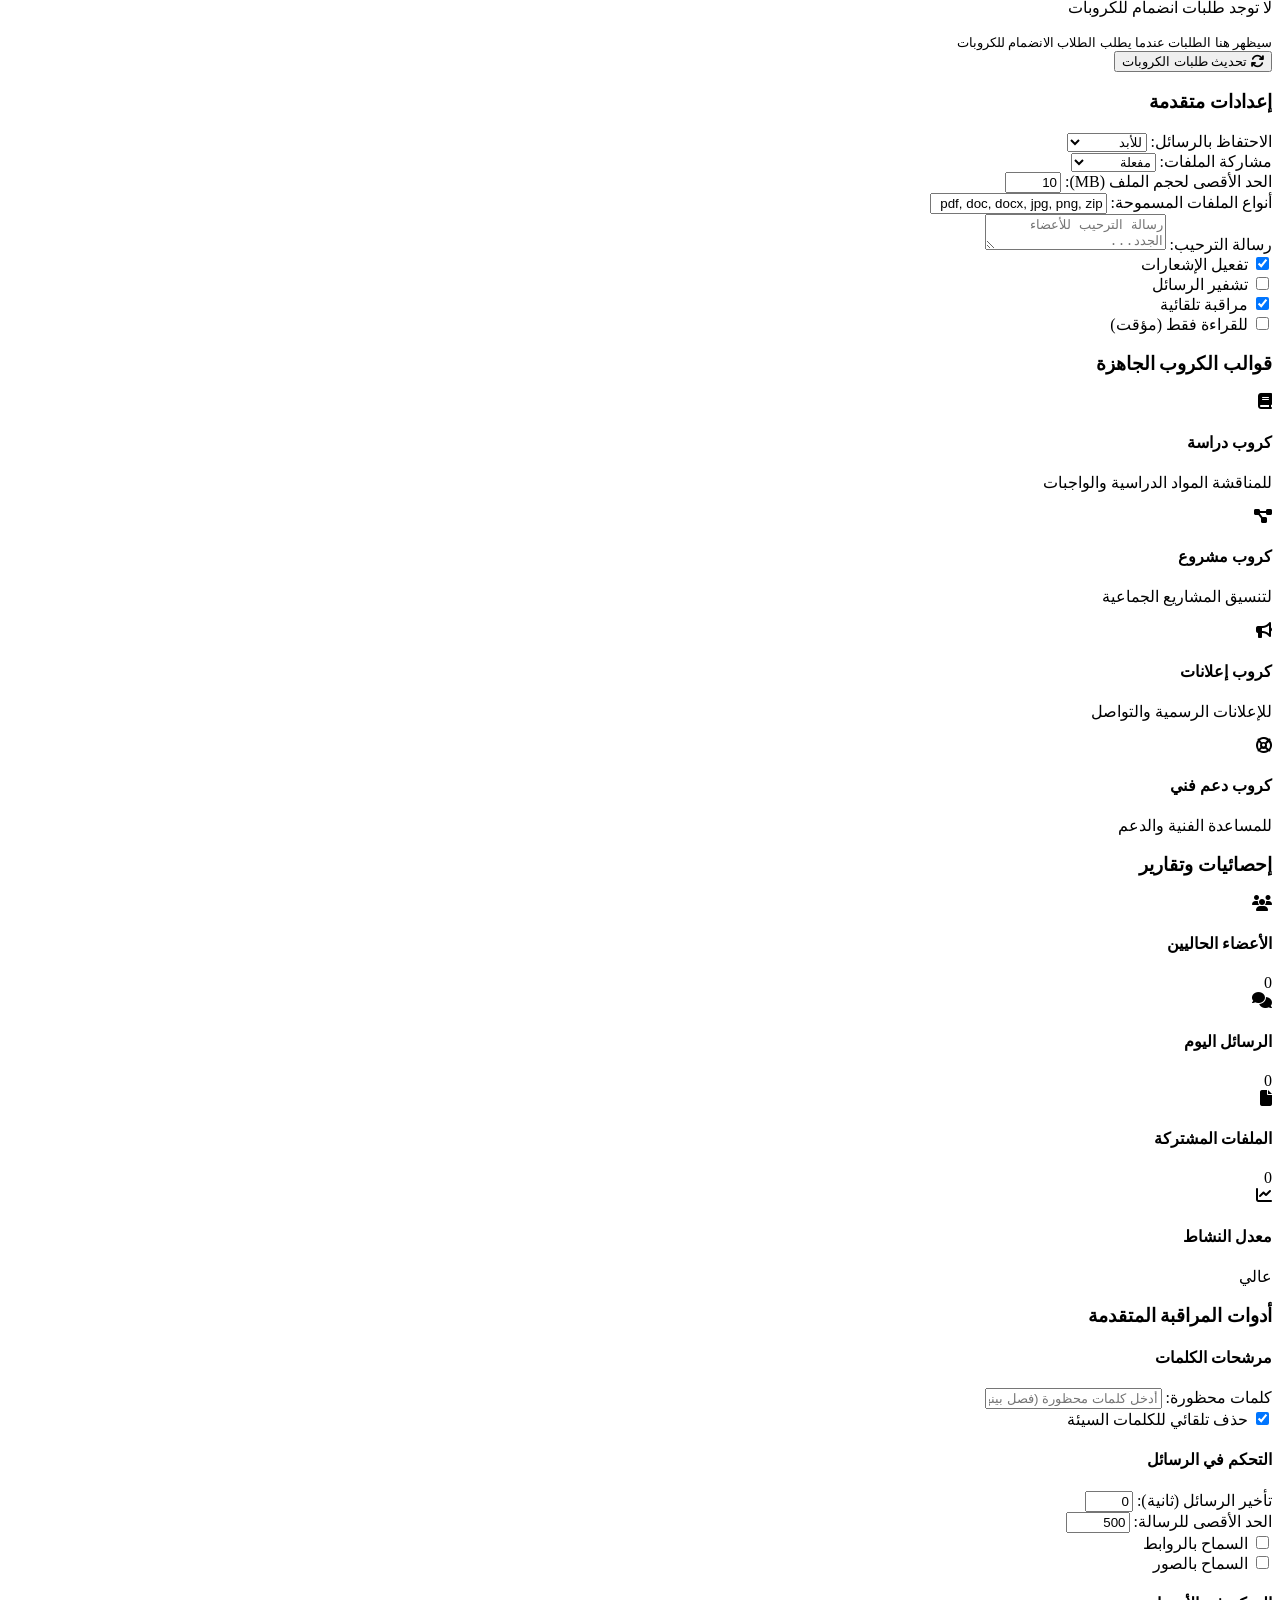
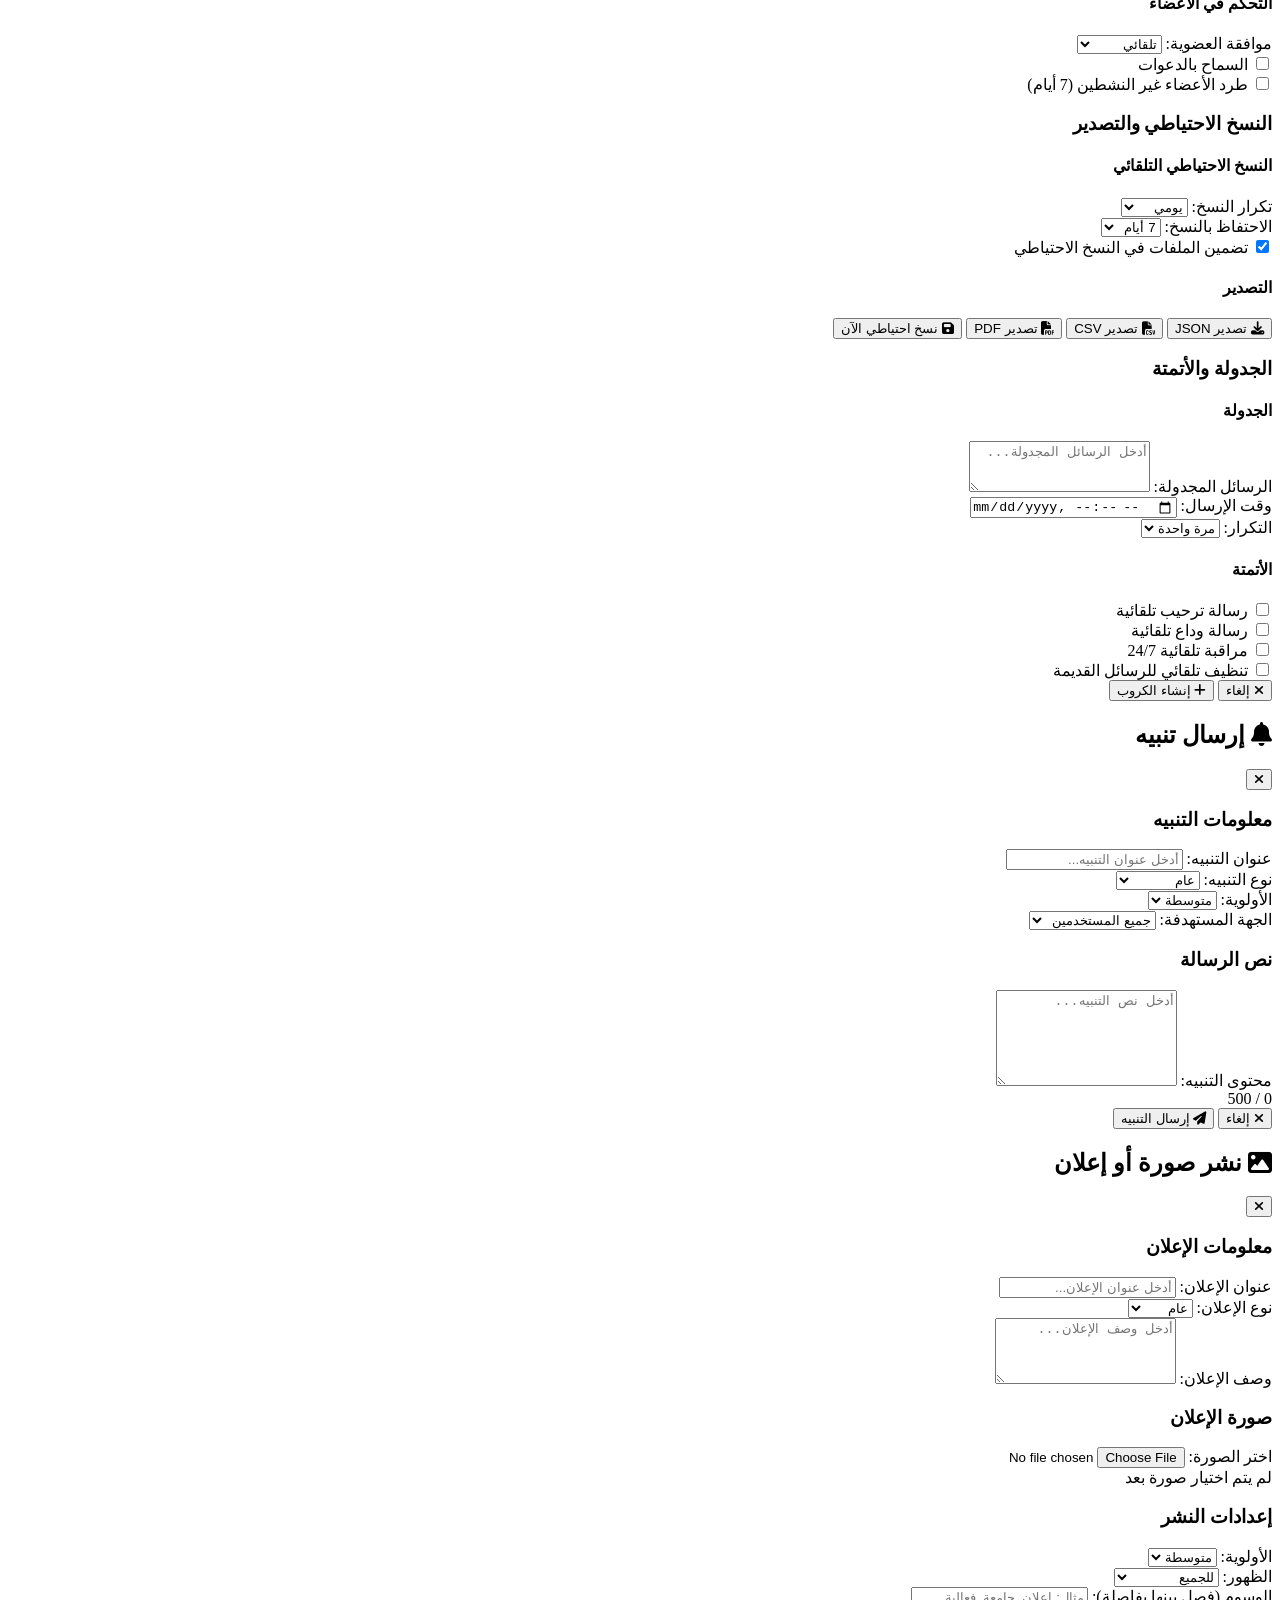
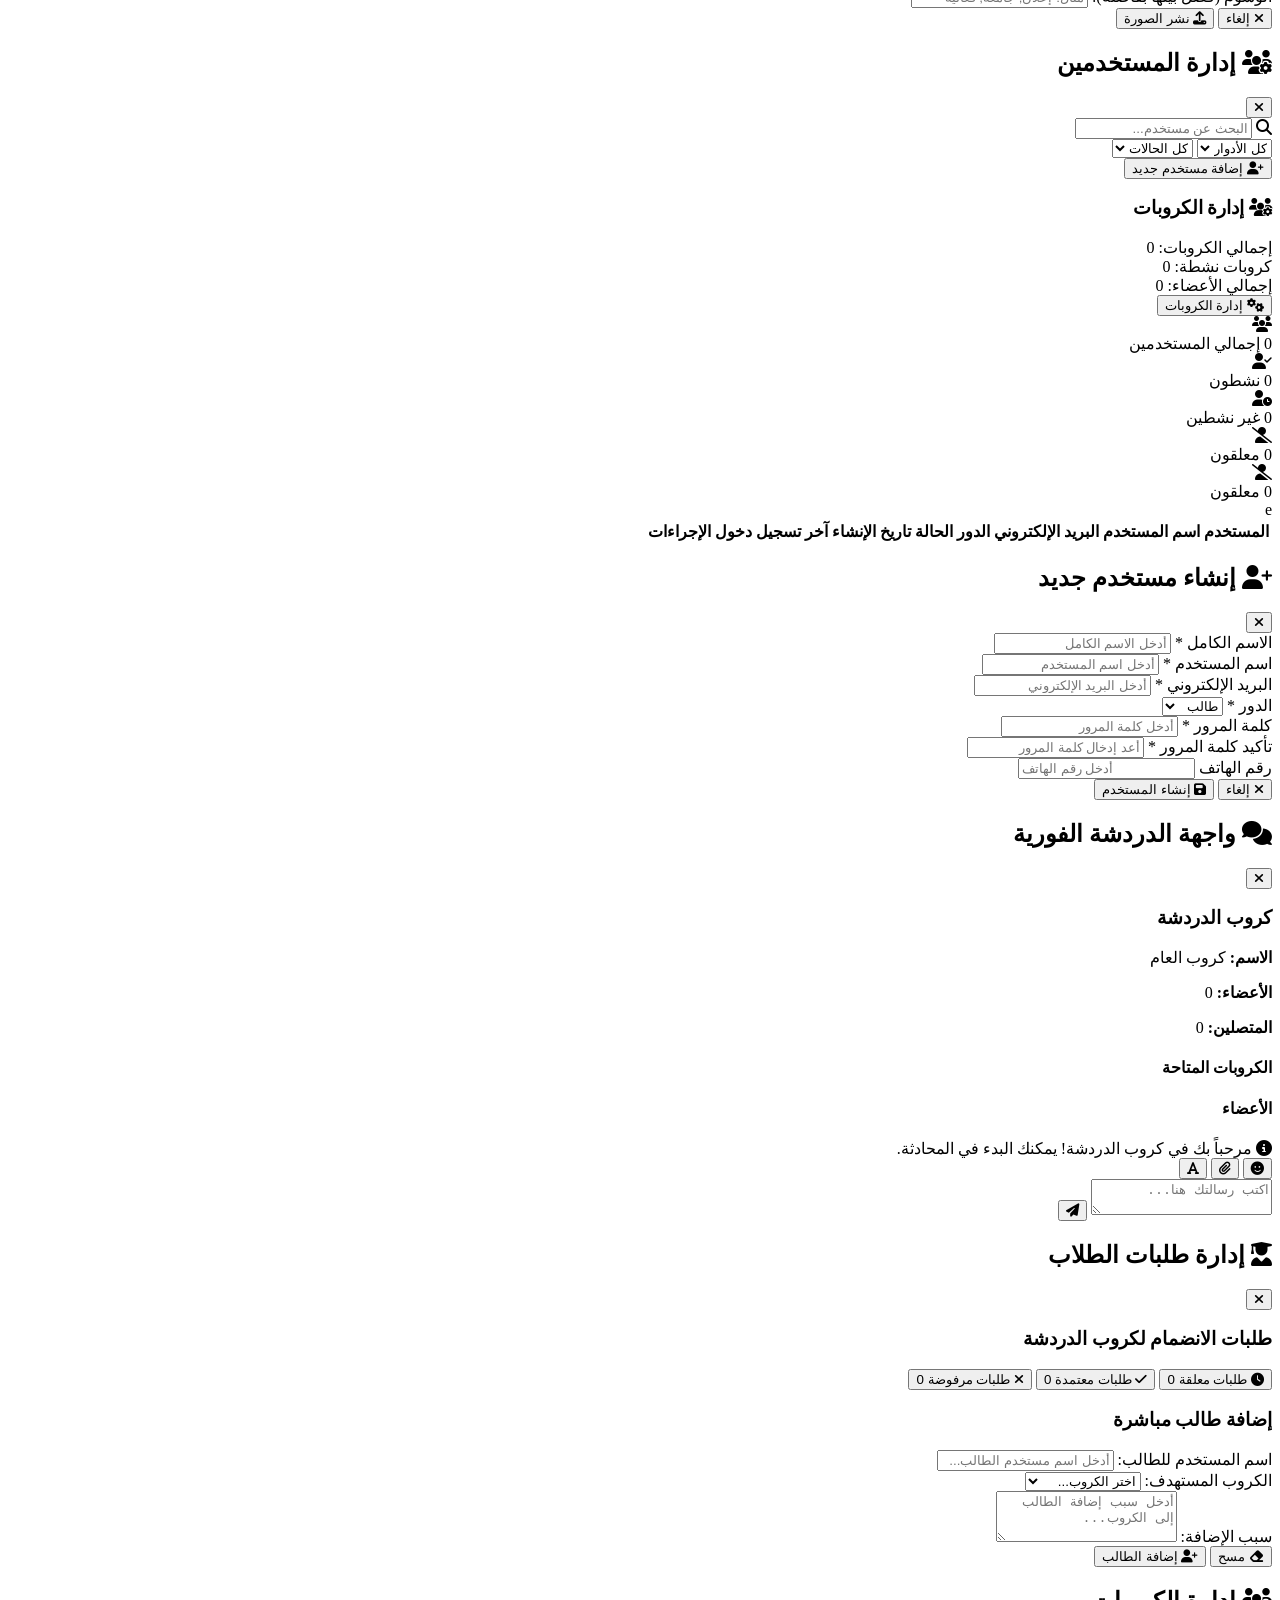
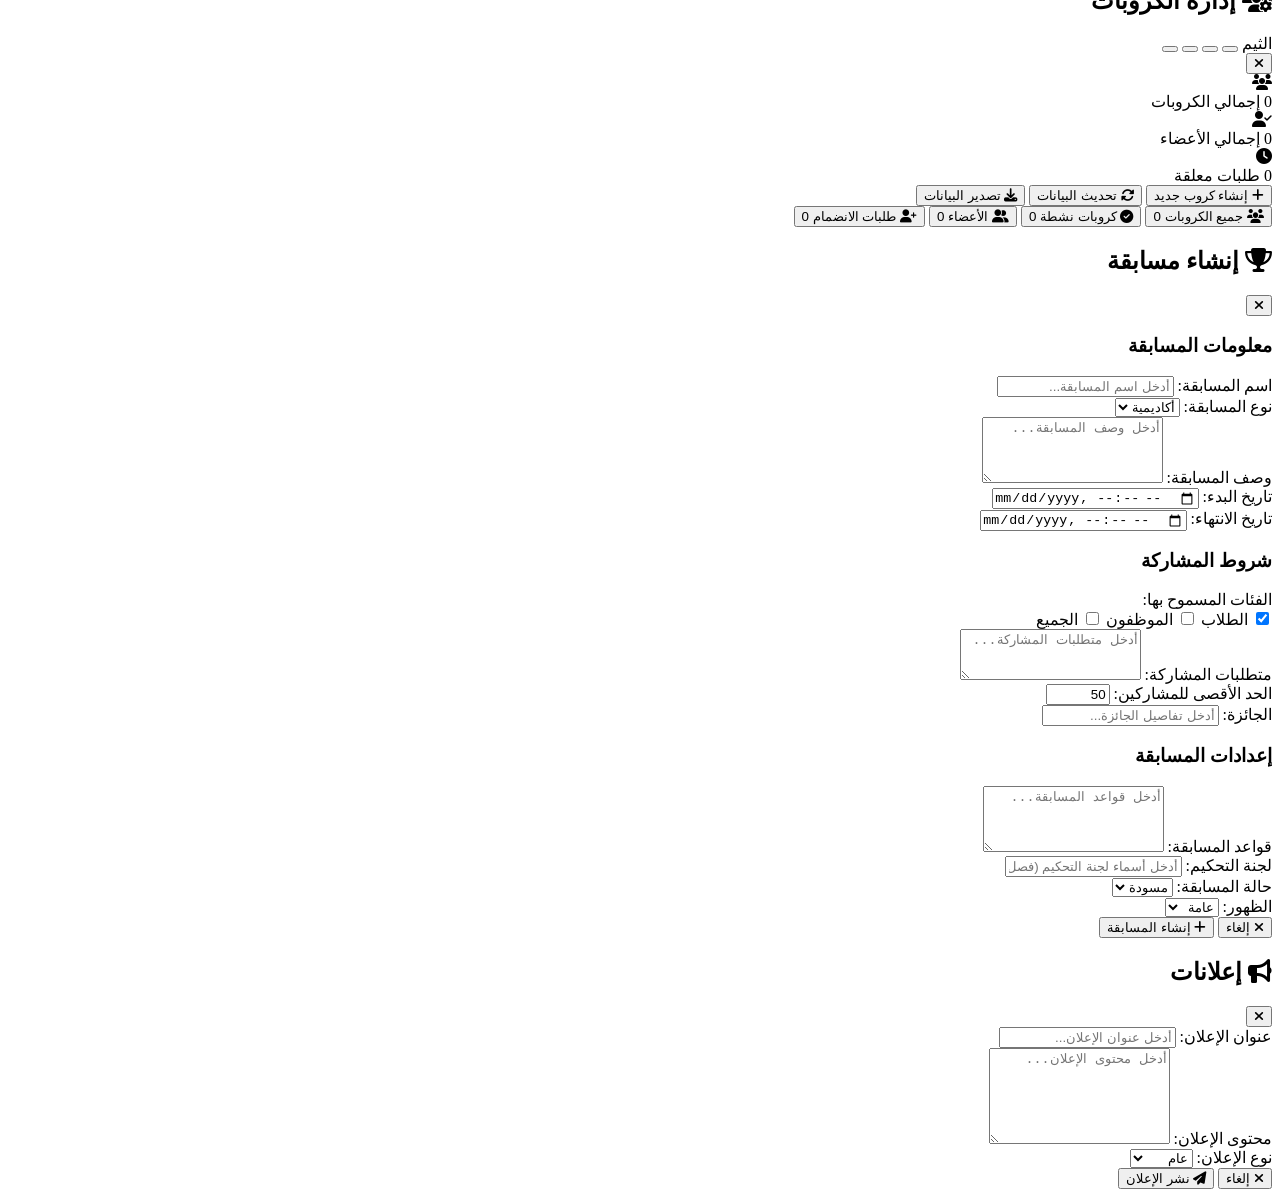
==== commit a0504ad1: "Update models, views, and add migrations for chat room enhancements" ====
--- a/templates/employee-dashboard.html
+++ b/templates/employee-dashboard.html
@@ -587,30 +587,27 @@
                 </div>
                 
                 <div class="form-section">
-                    <h3>طلبات الانضمام للطلاب</h3>
+                    <h3>طلبات الانضمام للكروبات</h3>
                     <div class="student-requests">
                         <div class="requests-info">
-                            <p><i class="fas fa-info-circle"></i> يمكن للطلاب إنشاء حسابات وطلب الانضمام للأنشطة. سيتم مراجعة الطلبات والموافقة عليها تلقائياً.</p>
+                            <p><i class="fas fa-info-circle"></i> يمكن للطلاب طلب الانضمام للكروبات. سيتم مراجعة الطلبات والموافقة عليها من قبل المدير.</p>
                         </div>
                         
                         <div class="requests-list-section">
                             <h4>طلبات الانضمام الحالية:</h4>
-                            <div class="requests-list" id="studentJoinRequests">
-                                <!-- Student requests will be displayed here -->
+                            <div class="requests-list" id="chatRoomJoinRequests">
+                                <!-- Chat room join requests will be displayed here -->
                                 <div class="no-requests">
                                     <i class="fas fa-inbox"></i>
-                                    <p>لا توجد طلبات انضمام حالية</p>
-                                    <small>سيظهر هنا الطلاب الذين طلبوا الانضمام للأنشطة</small>
+                                    <p>لا توجد طلبات انضمام للكروبات</p>
+                                    <small>سيظهر هنا الطلبات عندما يطلب الطلاب الانضمام للكروبات</small>
                                 </div>
                             </div>
                         </div>
                         
                         <div class="requests-actions">
-                            <button type="button" class="approve-all-btn" onclick="approveAllRequests()">
-                                <i class="fas fa-check-double"></i> موافقة على كل الطلبات
-                            </button>
-                            <button type="button" class="refresh-requests-btn" onclick="refreshStudentRequests()">
-                                <i class="fas fa-sync"></i> تحديث الطلبات
+                            <button type="button" class="refresh-requests-btn" onclick="refreshChatRoomJoinRequests()">
+                                <i class="fas fa-sync"></i> تحديث طلبات الكروبات
                             </button>
                         </div>
                     </div>
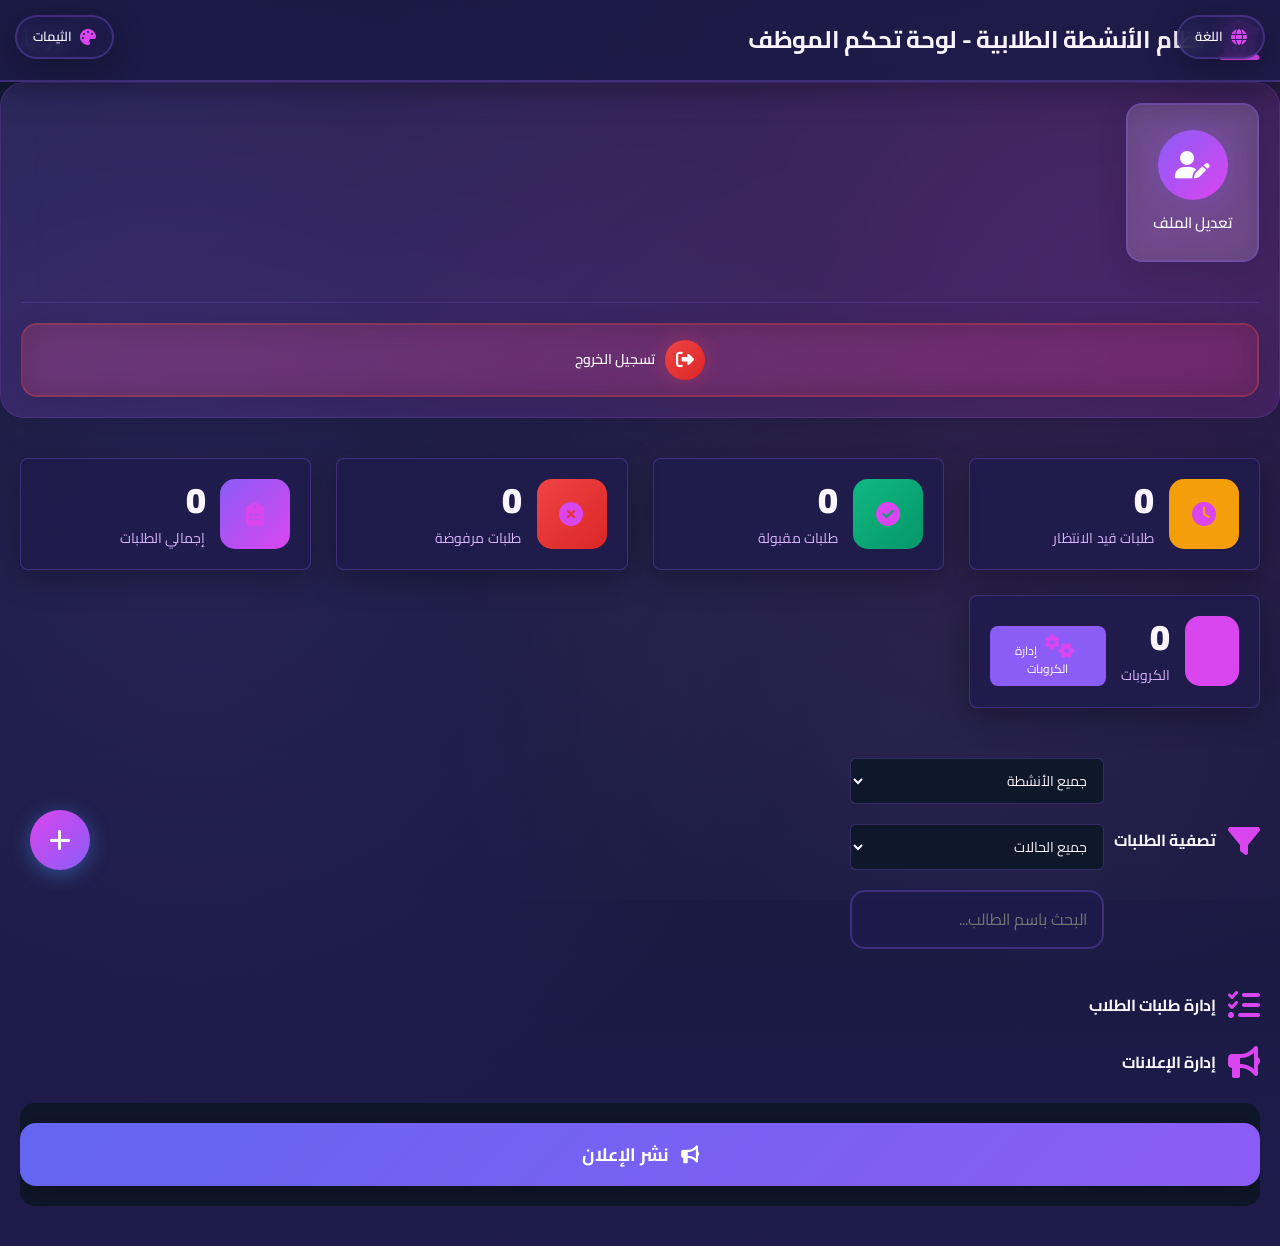
==== commit 077c0b8a: "Modern employee dashboard: Add purple glassmorphism theme with circular grid layout for mobile" ====
--- a/templates/employee-dashboard.html
+++ b/templates/employee-dashboard.html
@@ -4,11 +4,12 @@
     <meta charset="UTF-8">
     <meta name="viewport" content="width=device-width, initial-scale=1.0, maximum-scale=1.0, user-scalable=no">
     <title>لوحة تحكم الموظف - نظام الأنشطة الطلابية</title>
-    <link rel="stylesheet" href="styles.css">
-    <link rel="stylesheet" href="animations.css">
+    <link rel="stylesheet" href="/static/css/styles.css">
+    <link rel="stylesheet" href="/static/css/animations.css">
+    <link rel="stylesheet" href="/static/css/employee-dashboard.css">
     <link rel="stylesheet" href="https://cdnjs.cloudflare.com/ajax/libs/font-awesome/6.4.0/css/all.min.css">
 </head>
-<body class="dashboard-body theme-blue-light">
+<body class="dashboard-body theme-purple">
     <!-- Language Selector Dropdown -->
     <div class="language-selector-dropdown">
         <button class="language-toggle-btn" onclick="toggleLanguageMenu()" title="تغيير اللغة">
@@ -82,27 +83,49 @@
                 <h1 data-ar="نظام الأنشطة الطلابية - لوحة تحكم الموظف" data-en="Student Activities System - Employee Dashboard" data-fr="Système des Activités Étudiantes - Tableau de bord employé" data-ku="سیستەمی چالا خوێندکارێ - ڕوواری کارمەند">نظام الأنشطة الطلابية - لوحة تحكم الموظف</h1>
             </div>
             <div class="user-section">
-                <span class="welcome-text"><span data-ar="مرحباً،" data-en="Welcome," data-fr="Bienvenue," data-ku="بەخێربێیت،">مرحباً،</span> <strong id="employeeName"></strong></span>
-                <button class="submit-btn" id="createEmployeeBtn" style="display:none" onclick="openCreateEmployeeModal()" title="إنشاء موظف جديد" data-title-ar="إنشاء موظف جديد" data-title-ku="دروستکردنی کارمەندی نوێ">
-                    <i class="fas fa-user-plus"></i>
-                    <span data-ar="إنشاء موظف" data-en="Create Employee" data-fr="Créer Employé" data-ku="دروستکردنی کارمەند">إنشاء موظف</span>
-                </button>
-                <button class="ghost-btn" id="manageEmployeesBtn" style="display:none" onclick="openEmployeesModal()" title="إدارة الموظفين">
-                    <i class="fas fa-users-cog"></i>
-                    <span data-ar="إدارة الموظفين" data-en="Manage Staff">إدارة الموظفين</span>
-                </button>
-                <button class="message-btn" id="supervisorInboxBtn" style="display:none" onclick="openSupervisorChat()" title="مدير الموظفين">
-                    <i class="fas fa-comments"></i>
-                    <span data-ar="مدير الموظفين" data-en="Supervisor Chat">مدير الموظفين</span>
-                </button>
-                <button class="edit-profile-btn" onclick="openEditProfileModal()">
-                    <i class="fas fa-user-edit"></i> <span data-ar="تعديل الملف الشخصي" data-en="Edit Profile" data-fr="Modifier le profil" data-ku="دەستکاری پروفایل">تعديل الملف الشخصي</span>
-                </button>
-                <button class="logout-btn" onclick="logout()">
+                <span class="employee-welcome"><span data-ar="مرحباً،" data-en="Welcome," data-fr="Bienvenue," data-ku="بەخێربێیت،">مرحباً،</span> <strong id="employeeName"></strong></span>
+            </div>
+        </div>
+    </header>
+
+    <!-- Employee Actions Grid -->
+    <div class="employee-dashboard-header">
+        <div class="employee-header-content">
+            <div class="employee-actions-grid">
+                <button class="employee-action-btn" id="createEmployeeBtn" style="display:none" onclick="openCreateEmployeeModal()" title="إنشاء موظف جديد" data-title-ar="إنشاء موظف جديد" data-title-ku="دروستکردنی کارمەندی نوێ">
+                    <div class="employee-icon-circle">
+                        <i class="fas fa-user-plus"></i>
+                    </div>
+                    <span class="employee-btn-text" data-ar="إنشاء موظف" data-en="Create Employee" data-fr="Créer Employé" data-ku="دروستکردنی کارمەند">إنشاء موظف</span>
+                </button>
+                <button class="employee-action-btn" id="manageEmployeesBtn" style="display:none" onclick="openEmployeesModal()" title="إدارة الموظفين">
+                    <div class="employee-icon-circle">
+                        <i class="fas fa-users-cog"></i>
+                    </div>
+                    <span class="employee-btn-text" data-ar="إدارة الموظفين" data-en="Manage Staff">إدارة الموظفين</span>
+                </button>
+                <button class="employee-action-btn" id="supervisorInboxBtn" style="display:none" onclick="openSupervisorChat()" title="مدير الموظفين">
+                    <div class="employee-icon-circle">
+                        <i class="fas fa-comments"></i>
+                    </div>
+                    <span class="employee-btn-text" data-ar="مدير الموظفين" data-en="Supervisor Chat">مدير الموظفين</span>
+                </button>
+                <button class="employee-action-btn" onclick="openEditProfileModal()">
+                    <div class="employee-icon-circle">
+                        <i class="fas fa-user-edit"></i>
+                    </div>
+                    <span class="employee-btn-text" data-ar="تعديل الملف" data-en="Edit Profile" data-fr="Modifier le profil" data-ku="دەستکاری پروفایل">تعديل الملف</span>
+                </button>
+            </div>
+        </div>
+        <div class="employee-logout-section">
+            <button class="employee-logout-btn" onclick="logout()">
+                <div class="employee-logout-icon">
                     <i class="fas fa-sign-out-alt"></i>
-                    <span data-ar="تسجيل الخروج" data-en="Logout" data-fr="Déconnexion" data-ku="دەرچوون">تسجيل الخروج</span>
-                </button>
-            </div>
+                </div>
+                <span data-ar="تسجيل الخروج" data-en="Logout" data-fr="Déconnexion" data-ku="دەرچوون">تسجيل الخروج</span>
+            </button>
+        </div>
         </div>
     </header>
 
@@ -587,27 +610,30 @@
                 </div>
                 
                 <div class="form-section">
-                    <h3>طلبات الانضمام للكروبات</h3>
+                    <h3>طلبات الانضمام للطلاب</h3>
                     <div class="student-requests">
                         <div class="requests-info">
-                            <p><i class="fas fa-info-circle"></i> يمكن للطلاب طلب الانضمام للكروبات. سيتم مراجعة الطلبات والموافقة عليها من قبل المدير.</p>
+                            <p><i class="fas fa-info-circle"></i> يمكن للطلاب إنشاء حسابات وطلب الانضمام للأنشطة. سيتم مراجعة الطلبات والموافقة عليها تلقائياً.</p>
                         </div>
                         
                         <div class="requests-list-section">
                             <h4>طلبات الانضمام الحالية:</h4>
-                            <div class="requests-list" id="chatRoomJoinRequests">
-                                <!-- Chat room join requests will be displayed here -->
+                            <div class="requests-list" id="studentJoinRequests">
+                                <!-- Student requests will be displayed here -->
                                 <div class="no-requests">
                                     <i class="fas fa-inbox"></i>
-                                    <p>لا توجد طلبات انضمام للكروبات</p>
-                                    <small>سيظهر هنا الطلبات عندما يطلب الطلاب الانضمام للكروبات</small>
+                                    <p>لا توجد طلبات انضمام حالية</p>
+                                    <small>سيظهر هنا الطلاب الذين طلبوا الانضمام للأنشطة</small>
                                 </div>
                             </div>
                         </div>
                         
                         <div class="requests-actions">
-                            <button type="button" class="refresh-requests-btn" onclick="refreshChatRoomJoinRequests()">
-                                <i class="fas fa-sync"></i> تحديث طلبات الكروبات
+                            <button type="button" class="approve-all-btn" onclick="approveAllRequests()">
+                                <i class="fas fa-check-double"></i> موافقة على كل الطلبات
+                            </button>
+                            <button type="button" class="refresh-requests-btn" onclick="refreshStudentRequests()">
+                                <i class="fas fa-sync"></i> تحديث الطلبات
                             </button>
                         </div>
                     </div>
--- a/static/css/styles.css
+++ b/static/css/styles.css
@@ -0,0 +1,3535 @@
+@import url('https://fonts.googleapis.com/css2?family=Cairo:wght@300;400;600;700;900&family=Inter:wght@300;400;500;600;700;800&display=swap');
+
+:root {
+    /* Modern 2024 Design System */
+    --primary-color:#6366f1;
+    --primary-light:#818cf8;
+    --primary-dark:#4f46e5;
+    --accent-color:#06b6d4;
+    --accent-gradient: linear-gradient(135deg, #06b6d4 0%, #8b5cf6 100%);
+    --bg-color:#0f172a;
+    --bg-gradient: radial-gradient(circle at 15% 50%, rgba(99,102,241,0.15) 0%, transparent 50%), radial-gradient(circle at 85% 30%, rgba(6,182,212,0.15) 0%, transparent 50%), linear-gradient(180deg, #0f172a 0%, #1e293b 100%);
+    --card-bg:rgba(30, 41, 59, 0.8);
+    --card-glass:backdrop-filter: blur(20px);
+    --text-primary:#f8fafc;
+    --text-secondary:#94a3b8;
+    --border-color:rgba(99, 102, 241, 0.2);
+    --success-color:#10b981;
+    --error-color:#ef4444;
+    --warning-color:#f59e0b;
+    --info-color:#06b6d4;
+    --info-dark:#0891b2;
+    --background-color:#0f172a;
+    --text-color:#f8fafc;
+    --hover-color:rgba(99, 102, 241, 0.15);
+    --shadow:0 8px 32px rgba(0, 0, 0, 0.3);
+    --shadow-hover:0 16px 48px rgba(99, 102, 241, 0.25);
+    --shadow-glow:0 0 40px rgba(99, 102, 241, 0.15);
+    --gradient-primary: linear-gradient(135deg, #6366f1 0%, #8b5cf6 100%);
+    --gradient-accent: linear-gradient(135deg, #06b6d4 0%, #3b82f6 100%);
+    --gradient-success: linear-gradient(135deg, #10b981 0%, #059669 100%);
+    --gradient-error: linear-gradient(135deg, #ef4444 0%, #dc2626 100%);
+    --border-radius:16px;
+    --border-radius-sm:8px;
+    --border-radius-lg:24px;
+    --transition:all 0.3s cubic-bezier(0.4, 0, 0.2, 1);
+}
+
+body.theme-white {
+    --primary-color:#6366f1;
+    --primary-light:#818cf8;
+    --accent-color:#06b6d4;
+    --bg-color:#f8fafc;
+    --bg-gradient: radial-gradient(circle at 15% 25%, rgba(99,102,241,0.08) 0%, transparent 50%), radial-gradient(circle at 85% 15%, rgba(6,182,212,0.08) 0%, transparent 50%), linear-gradient(180deg, #ffffff 0%, #f1f5f9 100%);
+    --card-bg:rgba(255, 255, 255, 0.9);
+    --background-color:#f8fafc;
+    --text-primary:#0f172a;
+    --text-secondary:#64748b;
+    --text-color:#0f172a;
+    --border-color:rgba(99, 102, 241, 0.15);
+    --hover-color:rgba(99, 102, 241, 0.08);
+    --info-color:#06b6d4;
+    --info-dark:#0891b2;
+    --shadow:0 8px 32px rgba(0, 0, 0, 0.08);
+    --shadow-hover:0 16px 48px rgba(99, 102, 241, 0.15);
+    --shadow-glow:0 0 30px rgba(99, 102, 241, 0.1);
+}
+
+body.theme-blue {
+    --primary-color:#6366f1;
+    --primary-light:#818cf8;
+    --accent-color:#06b6d4;
+    --bg-color:#0f172a;
+    --bg-gradient: radial-gradient(circle at 20% 25%, rgba(99,102,241,0.15) 0%, transparent 50%), radial-gradient(circle at 82% 18%, rgba(6,182,212,0.15) 0%, transparent 50%), linear-gradient(180deg, #0f172a 0%, #1e293b 100%);
+    --card-bg:rgba(30, 41, 59, 0.8);
+    --background-color:#0f172a;
+    --text-primary:#f8fafc;
+    --text-secondary:#94a3b8;
+    --text-color:#f8fafc;
+    --border-color:rgba(99, 102, 241, 0.2);
+    --hover-color:rgba(99, 102, 241, 0.15);
+    --shadow:0 8px 32px rgba(0, 0, 0, 0.3);
+    --shadow-hover:0 16px 48px rgba(99, 102, 241, 0.25);
+    --shadow-glow:0 0 40px rgba(99, 102, 241, 0.15);
+}
+
+body.theme-blue-light {
+    --primary-color:#3b82f6;
+    --primary-light:#60a5fa;
+    --accent-color:#06b6d4;
+    --bg-color:#eff6ff;
+    --bg-gradient: radial-gradient(circle at 10% 30%, rgba(59,130,246,0.15) 0%, transparent 50%), radial-gradient(circle at 90% 10%, rgba(6,182,212,0.15) 0%, transparent 50%), linear-gradient(180deg, #eff6ff 0%, #dbeafe 100%);
+    --card-bg:rgba(255, 255, 255, 0.9);
+    --background-color:#eff6ff;
+    --text-primary:#0c2340;
+    --text-secondary:#475569;
+    --text-color:#0c2340;
+    --border-color:rgba(59, 130, 246, 0.2);
+    --hover-color:rgba(59, 130, 246, 0.1);
+    --shadow:0 8px 32px rgba(0, 0, 0, 0.08);
+    --shadow-hover:0 16px 48px rgba(59, 130, 246, 0.15);
+    --shadow-glow:0 0 30px rgba(59, 130, 246, 0.1);
+    --success-color:#10b981;
+    --error-color:#ef4444;
+    --warning-color:#f59e0b;
+}
+
+body.theme-sky-blue {
+    --primary-color:#06b6d4;
+    --primary-light:#22d3ee;
+    --accent-color:#0891b2;
+    --bg-color:#0f172a;
+    --bg-gradient: radial-gradient(circle at 10% 35%, rgba(6,182,212,0.15) 0%, transparent 50%), radial-gradient(circle at 90% 10%, rgba(8,145,178,0.15) 0%, transparent 50%), linear-gradient(180deg, #0f172a 0%, #164e63 100%);
+    --card-bg:rgba(15, 23, 42, 0.8);
+    --background-color:#0f172a;
+    --text-primary:#ecfeff;
+    --text-secondary:#67e8f9;
+    --text-color:#ecfeff;
+    --border-color:rgba(6, 182, 212, 0.3);
+    --hover-color:rgba(6, 182, 212, 0.15);
+    --shadow:0 8px 32px rgba(0, 0, 0, 0.3);
+    --shadow-hover:0 16px 48px rgba(6, 182, 212, 0.25);
+    --shadow-glow:0 0 40px rgba(6, 182, 212, 0.15);
+    --success-color:#10b981;
+    --error-color:#ef4444;
+    --warning-color:#f59e0b;
+}
+
+body.theme-purple {
+    --primary-color:#8b5cf6;
+    --primary-light:#a78bfa;
+    --accent-color:#d946ef;
+    --bg-color:#0f172a;
+    --bg-gradient: radial-gradient(circle at 15% 40%, rgba(139,92,246,0.15) 0%, transparent 50%), radial-gradient(circle at 85% 20%, rgba(217,70,239,0.15) 0%, transparent 50%), linear-gradient(180deg, #0f172a 0%, #1e1b4b 100%);
+    --card-bg:rgba(30, 27, 75, 0.8);
+    --background-color:#0f172a;
+    --text-primary:#faf5ff;
+    --text-secondary:#d8b4fe;
+    --text-color:#faf5ff;
+    --border-color:rgba(139, 92, 246, 0.3);
+    --hover-color:rgba(139, 92, 246, 0.15);
+    --shadow:0 8px 32px rgba(0, 0, 0, 0.3);
+    --shadow-hover:0 16px 48px rgba(139, 92, 246, 0.25);
+    --shadow-glow:0 0 40px rgba(139, 92, 246, 0.15);
+    --success-color:#10b981;
+    --error-color:#ef4444;
+    --warning-color:#f59e0b;
+}
+
+* {margin:0;padding:0;box-sizing:border-box;font-family:'Cairo', 'Inter', 'Segoe UI', Tahoma, Geneva, sans-serif;text-rendering:optimizeLegibility;-webkit-font-smoothing:antialiased;-moz-osx-font-smoothing:grayscale;text-shadow:0 0 transparent;}
+html {font-size:16px;-webkit-text-size-adjust:100%;scroll-behavior:smooth;}
+body, input, textarea, select, button, label, h1, h2, h3, h4, h5, h6, p, span, a {font-family:'Cairo', 'Inter', 'Segoe UI', Tahoma, Geneva, sans-serif;}
+body {background:var(--bg-gradient, var(--bg-color));color:var(--text-primary);min-height:100vh;transition:var(--transition);overflow-x:hidden;line-height:1.6;letter-spacing:0.01em;font-weight:400;}
+input, textarea, select {font-size:16px;line-height:1.6;}
+button {font-size:15px;line-height:1.5;font-family:'Cairo', 'Inter', sans-serif;}
+h1, h2, h3, h4, h5, h6 {font-weight:700;letter-spacing:-0.01em;line-height:1.2;}
+.dashboard-body {background:var(--bg-gradient, var(--bg-color));position:relative}
+.dashboard-body::after {content:'';position:fixed;inset:0;pointer-events:none;background:radial-gradient(circle at 70% 80%, rgba(255,255,255,0.03), transparent 40%);opacity:0.9;mix-blend-mode:screen;z-index:-1;transition:opacity 0.6s ease}
+
+.language-selector-dropdown {position:fixed;top:15px;right:15px;z-index:1000;animation:slideInRight 0.8s ease;display:flex;flex-direction:column}
+.language-toggle-btn {display:flex;align-items:center;gap:8px;padding:10px 16px;background:var(--card-bg);border:2px solid var(--border-color);border-radius:50px;cursor:pointer;color:var(--text-primary);font-family:'Cairo',sans-serif;font-size:13px;font-weight:600;transition:var(--transition);box-shadow:var(--shadow);backdrop-filter:blur(10px)}
+.language-toggle-btn:hover {border-color:var(--accent-color);transform:translateY(-2px);box-shadow:var(--shadow-hover)}
+.language-toggle-btn i {font-size:16px;color:var(--accent-color)}
+.language-menu {position:fixed;top:60px;right:15px;background:var(--card-bg);border:2px solid var(--border-color);border-radius:var(--border-radius);box-shadow:var(--shadow);padding:15px;width:220px;max-height:calc(100vh - 100px);overflow-y:auto;opacity:0;visibility:hidden;transform:translateY(-10px);transition:var(--transition);z-index:1001;backdrop-filter:blur(20px)}
+.language-menu.active {opacity:1;visibility:visible;transform:translateY(0)}
+.language-menu-header {font-size:13px;font-weight:700;color:var(--text-secondary);margin-bottom:12px;text-align:center;padding-bottom:10px;border-bottom:1px solid var(--border-color)}
+.language-options {display:flex;flex-direction:column;gap:8px}
+.language-option {display:flex;align-items:center;gap:10px;padding:10px 12px;background:var(--bg-color);border:2px solid var(--border-color);border-radius:var(--border-radius-sm);cursor:pointer;transition:var(--transition);color:var(--text-primary);font-family:'Cairo',sans-serif;font-size:13px;font-weight:500;text-align:right}
+.language-option:hover {border-color:var(--accent-color);background:var(--hover-color);transform:translateX(-2px)}
+.language-option.active {border-color:var(--accent-color);background:var(--hover-color);box-shadow:var(--shadow-glow)}
+.language-flag {font-size:20px;display:inline-block}
+.language-name {flex:1}
+
+.theme-selector-dropdown {position:fixed;top:15px;left:15px;z-index:1000;animation:slideInLeft 0.8s ease;display:flex;flex-direction:column}
+.theme-toggle-btn {display:flex;align-items:center;gap:8px;padding:10px 16px;background:var(--card-bg);border:2px solid var(--border-color);border-radius:50px;cursor:pointer;color:var(--text-primary);font-family:'Cairo',sans-serif;font-size:13px;font-weight:600;transition:var(--transition);box-shadow:var(--shadow);backdrop-filter:blur(10px)}
+.theme-toggle-btn:hover {border-color:var(--accent-color);transform:translateY(-2px);box-shadow:var(--shadow-hover)}
+.theme-toggle-btn i {font-size:16px;color:var(--accent-color)}
+.theme-menu {position:fixed;top:60px;left:15px;background:var(--card-bg);border:2px solid var(--border-color);border-radius:var(--border-radius);box-shadow:var(--shadow);padding:15px;width:200px;max-height:calc(100vh - 100px);overflow-y:auto;opacity:0;visibility:hidden;transform:translateY(-10px);transition:var(--transition);z-index:1001;backdrop-filter:blur(20px)}
+.theme-menu.active {opacity:1;visibility:visible;transform:translateY(0)}
+.theme-menu-header {font-size:13px;font-weight:700;color:var(--text-secondary);margin-bottom:12px;text-align:center;padding-bottom:10px;border-bottom:1px solid var(--border-color)}
+.theme-options {display:flex;flex-direction:column;gap:8px}
+.theme-option {display:flex;align-items:center;gap:8px;padding:10px 12px;background:rgba(255,255,255,0.02);border:2px solid var(--border-color);border-radius:var(--border-radius-sm);cursor:pointer;transition:var(--transition);color:var(--text-primary);font-family:'Cairo',sans-serif;font-size:13px;font-weight:600;backdrop-filter:blur(6px)}
+.theme-option:hover {border-color:var(--accent-color);background:var(--primary-light);transform:translateX(-2px)}
+.theme-option.active {border-color:var(--accent-color);background:var(--primary-light);box-shadow:var(--shadow-glow)}
+.theme-color {display:inline-block;width:24px;height:24px;border-radius:50%;flex-shrink:0;box-shadow:0 0 6px rgba(59,130,246,0.4);border:2px solid rgba(255,255,255,0.3)}
+.theme-name {flex:1;text-align:right}
+
+@keyframes fadeInScale {from{opacity:0;transform:scale(0.9) translateY(30px)}to{opacity:1;transform:scale(1) translateY(0)}}
+@keyframes slideInLeft {from{opacity:0;transform:translateX(-50px)}to{opacity:1;transform:translateX(0)}}
+@keyframes slideInRight {from{opacity:0;transform:translateX(50px)}to{opacity:1;transform:translateX(0)}}
+@keyframes fadeInDown {from{opacity:0;transform:translateY(-30px)}to{opacity:1;transform:translateY(0)}}
+@keyframes pulse {0%,100%{transform:scale(1);box-shadow:0 0 30px var(--accent-color)}50%{transform:scale(1.05);box-shadow:0 0 50px var(--accent-color)}}
+@keyframes fadeIn {from{opacity:0}to{opacity:1}}
+@keyframes slideInDown {from{opacity:0;transform:translateY(-50px)}to{opacity:1;transform:translateY(0)}}
+@keyframes fadeInLeft {from{opacity:0;transform:translateX(50px)}to{opacity:1;transform:translateX(0)}}
+@keyframes fadeInUp {from{opacity:0;transform:translateY(30px)}to{opacity:1;transform:translateY(0)}}
+@keyframes slideInUp {from{opacity:0;transform:translateY(50px)}to{opacity:1;transform:translateY(0)}}
+
+
+@keyframes bounce {0%,100%{transform:translateY(0)}50%{transform:translateY(-5px)}}
+
+/* Messaging System Styles - Advanced */
+.messaging-modal {display:flex !important;align-items:center;justify-content:center;position:fixed;top:0;left:0;width:100%;height:100%;background:rgba(0,0,0,0.7);z-index:10000;animation:fadeIn 0.3s ease}
+.messaging-content {width:95%;max-width:700px;height:85vh;display:flex;flex-direction:column;border-radius:20px;overflow:hidden;box-shadow:0 20px 60px rgba(0,0,0,0.5);background:var(--card-bg);animation:slideInUp 0.4s ease}
+.messaging-content .modal-header {background:linear-gradient(135deg,var(--accent-color),var(--primary-light));color:white;padding:20px;display:flex;justify-content:space-between;align-items:flex-start;gap:15px}
+.header-info {flex:1}
+.header-info h2 {margin:0 0 5px 0;font-size:18px;font-weight:700}
+.header-info .other-user {margin:0 0 3px 0;font-size:14px;opacity:0.95;font-weight:600}
+.header-info .activity-name {margin:0;font-size:12px;opacity:0.85}
+.messaging-content .close-btn {background:rgba(255,255,255,0.2);color:white;border:none;width:40px;height:40px;border-radius:50%;cursor:pointer;display:flex;align-items:center;justify-content:center;font-size:20px;transition:all 0.3s ease;flex-shrink:0}
+.messaging-content .close-btn:hover {background:rgba(255,255,255,0.3);transform:rotate(90deg)}
+.messages-container {flex:1;overflow-y:auto;padding:20px;display:flex;flex-direction:column;gap:12px;background:var(--bg-color)}
+.messages-container::-webkit-scrollbar {width:8px}
+.messages-container::-webkit-scrollbar-track {background:var(--border-color);border-radius:10px}
+.messages-container::-webkit-scrollbar-thumb {background:var(--accent-color);border-radius:10px}
+.messages-container::-webkit-scrollbar-thumb:hover {background:var(--primary-light)}
+.message {display:flex;flex-direction:column;max-width:75%;padding:12px 16px;border-radius:15px;animation:slideInUp 0.3s ease;word-wrap:break-word}
+.message.own-message {align-self:flex-end;background:var(--accent-color);color:white;border-bottom-right-radius:4px}
+.message.other-message {align-self:flex-start;background:var(--card-bg);border:2px solid var(--border-color);border-bottom-left-radius:4px}
+.message-header {display:flex;justify-content:space-between;align-items:center;margin-bottom:6px;font-size:12px}
+.message.own-message .message-header {opacity:0.9}
+.message.other-message .message-header {opacity:0.7}
+.sender-name {font-weight:700}
+.message-time {font-size:11px;opacity:0.8}
+.message-content {line-height:1.6;font-size:14px}
+.message-files {margin-top:10px;display:flex;flex-direction:column;gap:8px}
+.file-item {display:flex;align-items:center;gap:10px;padding:10px 12px;background:rgba(0,0,0,0.1);border-radius:10px;font-size:13px}
+.file-item i {font-size:16px;flex-shrink:0}
+.download-btn {background:none;border:none;color:inherit;cursor:pointer;padding:4px 8px;font-size:14px;transition:all 0.3s ease;border-radius:6px}
+.download-btn:hover {background:rgba(255,255,255,0.2);transform:scale(1.15)}
+.no-messages {text-align:center;color:var(--text-secondary);padding:60px 20px;font-size:15px}
+.message-input-area {padding:20px;background:var(--card-bg);border-top:2px solid var(--border-color);display:flex;flex-direction:column;gap:10px}
+.message-input {width:100%;padding:14px;background:var(--bg-color);border:2px solid var(--border-color);border-radius:12px;color:var(--text-primary);font-family:'Cairo',sans-serif;font-size:14px;resize:none;max-height:100px;transition:all 0.3s ease;outline:none}
+.message-input:focus {border-color:var(--accent-color);box-shadow:0 0 20px rgba(74,158,255,0.3)}
+.input-actions {display:flex;gap:10px;align-items:center}
+.file-btn,.send-btn {padding:12px 18px;border:none;border-radius:10px;cursor:pointer;font-family:'Cairo',sans-serif;font-weight:600;font-size:14px;transition:all 0.3s ease;display:flex;align-items:center;gap:6px;outline:none}
+.file-btn {background:var(--border-color);color:var(--text-secondary);flex:0 0 auto}
+.send-btn {background:linear-gradient(135deg,var(--accent-color),var(--primary-light));color:white;flex:1;font-size:15px}
+.file-btn:hover {background:var(--primary-light);color:var(--text-primary);transform:translateY(-2px)}
+.send-btn:hover {transform:translateY(-2px);box-shadow:0 8px 25px rgba(74,158,255,0.4)}
+.file-btn:active,.send-btn:active {transform:translateY(0)}
+.selected-files {display:flex;flex-wrap:wrap;gap:8px}
+.file-preview {display:flex;align-items:center;gap:8px;padding:8px 12px;background:var(--primary-light);border-radius:10px;font-size:12px;color:var(--text-primary);animation:slideInUp 0.2s ease}
+.file-preview i {font-size:14px}
+.remove-btn {background:none;border:none;color:inherit;cursor:pointer;padding:2px 6px;font-size:14px;transition:all 0.2s ease;border-radius:4px}
+.remove-btn:hover {background:rgba(0,0,0,0.1);color:var(--error-color)}
+
+/* Messages List Styles */
+.messages-list {display:grid;gap:15px;grid-template-columns:repeat(auto-fill,minmax(300px,1fr))}
+.message-card {background:var(--card-bg);border:2px solid var(--border-color);border-radius:15px;padding:16px;cursor:pointer;transition:all 0.3s ease;position:relative;overflow:hidden}
+.message-card:hover {border-color:var(--accent-color);box-shadow:0 8px 25px rgba(74,158,255,0.2);transform:translateY(-4px)}
+.message-card::before {content:'';position:absolute;top:0;left:0;width:4px;height:100%;background:var(--accent-color)}
+.message-card-header {display:flex;justify-content:space-between;align-items:flex-start;margin-bottom:12px}
+.message-info {flex:1}
+.message-sender {margin:0;font-size:16px;font-weight:700;color:var(--text-primary)}
+.message-activity {margin:4px 0 0 0;font-size:12px;color:var(--text-secondary)}
+.message-meta {text-align:left;display:flex;flex-direction:column;align-items:flex-end;gap:6px}
+.message-time {font-size:11px;color:var(--text-secondary)}
+.unread-badge {background:var(--accent-color);color:white;border-radius:50%;width:24px;height:24px;display:flex;align-items:center;justify-content:center;font-size:11px;font-weight:700}
+.message-preview {color:var(--text-secondary);font-size:13px;line-height:1.5;margin-bottom:12px;padding:10px;background:var(--bg-color);border-radius:8px}
+.view-btn {background:var(--accent-color);color:white;border:none;padding:8px 14px;border-radius:8px;cursor:pointer;font-family:'Cairo',sans-serif;font-weight:600;font-size:12px;display:flex;align-items:center;gap:6px;transition:all 0.3s ease;width:100%}
+.view-btn:hover {background:var(--primary-light);transform:translateY(-2px);box-shadow:0 4px 12px rgba(74,158,255,0.3)}
+.empty-state {text-align:center;padding:40px 20px;color:var(--text-secondary)}
+.empty-state i {font-size:48px;margin-bottom:15px;opacity:0.5}
+.empty-state p {margin:0;font-size:14px}
+
+/* Message Button Styles */
+.message-btn {background:linear-gradient(135deg,var(--accent-color),var(--primary-light));color:white;padding:12px 20px;border:none;border-radius:10px;cursor:pointer;font-family:'Cairo',sans-serif;font-weight:600;font-size:14px;display:flex;align-items:center;gap:8px;transition:all 0.3s ease}
+.message-btn:hover {transform:translateY(-2px);box-shadow:0 8px 25px rgba(59,130,246,0.4)}
+.message-btn i {font-size:16px}
+
+.container {display:flex;justify-content:center;align-items:center;min-height:100vh;padding:20px; width:100%; max-width:100vw; overflow-x:hidden}
+.auth-card {background:var(--card-bg);border-radius:var(--border-radius-lg);box-shadow:var(--shadow);padding:60px;max-width:520px;width:100%;animation:fadeInScale 0.8s ease;border:2px solid var(--border-color); margin:0 auto;backdrop-filter:blur(20px)}
+.logo-container {text-align:center;margin-bottom:50px;animation:fadeInDown 1s ease}
+.logo-circle {width:110px;height:110px;background:var(--gradient-primary);border-radius:50%;display:flex;align-items:center;justify-content:center;margin:0 auto 24px;animation:pulse 3s ease infinite;box-shadow:var(--shadow-glow)}
+.logo-circle i {font-size:55px;color:white}
+.university-name {font-size:36px;font-weight:900;color:var(--text-primary);margin-bottom:12px;background:var(--gradient-primary);-webkit-background-clip:text;-webkit-text-fill-color:transparent;background-clip:text}
+.university-subtitle {font-size:15px;color:var(--text-secondary);font-weight:400}
+.form-container {animation:fadeIn 0.8s ease}
+.form-container.hidden {display:none}
+.form-title {font-size:26px;font-weight:700;margin-bottom:35px;color:var(--text-primary);display:flex;align-items:center;gap:12px}
+.form-title i {color:var(--accent-color)}
+
+.input-group {position:relative;margin-bottom:28px}
+.input-group i {position:absolute;right:18px;top:50%;transform:translateY(-50%);color:var(--accent-color);font-size:20px;z-index:1}
+.input-group input,.input-group select,.input-group textarea {width:100%;padding:16px 50px 16px 18px;border:2px solid var(--border-color);border-radius:var(--border-radius);background:var(--bg-color);color:var(--text-primary);font-family:'Cairo','Inter',sans-serif;font-size:16px;transition:var(--transition);outline:none}
+.input-group input:focus,.input-group select:focus,.input-group textarea:focus {border-color:var(--accent-color);box-shadow:var(--shadow-glow);transform:translateY(-2px)}
+.input-group label {display:block;margin-bottom:10px;color:var(--text-primary);font-weight:600;font-size:14px}
+
+.role-selector {display:flex;gap:15px;justify-content:center}
+.role-selector label {flex:1;display:flex;align-items:center;justify-content:center;padding:16px;border:2px solid var(--border-color);border-radius:var(--border-radius);cursor:pointer;transition:var(--transition);background:var(--bg-color)}
+.role-selector label:hover {border-color:var(--accent-color);transform:translateY(-3px);box-shadow:var(--shadow-hover)}
+.role-selector input[type="radio"] {display:none}
+.role-selector input[type="radio"]:checked+span {color:var(--accent-color);font-weight:700}
+.role-selector span {display:flex;align-items:center;gap:10px;color:var(--text-secondary);transition:var(--transition)}
+.role-selector span i {font-size:22px}
+
+.submit-btn {width:100%;padding:18px;background:var(--gradient-primary);border:none;border-radius:var(--border-radius);color:white;font-family:'Cairo','Inter',sans-serif;font-size:18px;font-weight:700;cursor:pointer;transition:var(--transition);display:flex;align-items:center;justify-content:center;gap:12px;box-shadow:var(--shadow);position:relative;overflow:hidden}
+.submit-btn::before {content:'';position:absolute;top:0;left:-100%;width:100%;height:100%;background:linear-gradient(90deg,transparent,rgba(255,255,255,0.3),transparent);transition:left 0.5s ease}
+.submit-btn:hover::before {left:100%}
+.submit-btn:hover {transform:translateY(-3px);box-shadow:0 10px 30px rgba(74,158,255,0.5)}
+.submit-btn:active {transform:translateY(0)}
+
+.switch-form {text-align:center;margin-top:25px;color:var(--text-secondary);font-size:14px}
+.switch-form a {color:var(--accent-color);text-decoration:none;font-weight:700;transition:all 0.3s ease}
+.switch-form a:hover {text-decoration:underline;color:var(--primary-light)}
+
+.dashboard-body {background:var(--bg-gradient, var(--bg-color))}
+.dashboard-header {background:var(--card-bg);padding:20px 0;box-shadow:var(--shadow);position:sticky;top:0;z-index:100;animation:slideInDown 0.8s ease;border-bottom:2px solid var(--border-color)}
+.header-content {max-width:1400px;margin:0 auto;padding:0 20px;display:flex;justify-content:space-between;align-items:center;flex-wrap:wrap;gap:20px}
+.logo-section {display:flex;align-items:center;gap:15px}
+.logo-section i {font-size:40px;color:var(--accent-color);animation:pulse 2s ease infinite}
+.logo-section h1 {font-size:24px;font-weight:700;color:var(--text-primary)}
+.user-section {display:flex;align-items:center;gap:20px}
+.welcome-text {color:var(--text-secondary);font-size:16px}
+.welcome-text strong {color:var(--accent-color);font-weight:700}
+.logout-btn {padding:12px 25px;background:linear-gradient(135deg,var(--error-color),#dc2626);border:none;border-radius:12px;color:white;font-family:'Cairo',sans-serif;font-size:16px;font-weight:600;cursor:pointer;transition:all 0.3s ease;display:flex;align-items:center;gap:8px}
+.logout-btn:hover {transform:translateY(-2px);box-shadow:0 5px 20px rgba(239,68,68,0.4)}
+
+.dashboard-main {max-width:1400px;margin:40px auto;padding:0 20px}
+.section-title {font-size:16px;font-weight:700;margin-bottom:25px;color:var(--text-primary);display:flex;align-items:center;gap:12px;animation:fadeInUp 0.8s ease}
+.section-title i {color:var(--accent-color);font-size:32px}
+
+.activities-grid {display:grid;grid-template-columns:repeat(auto-fill,minmax(300px,1fr));gap:30px;margin-bottom:50px}
+.activity-card {background:var(--card-bg);border-radius:20px;padding:30px;box-shadow:var(--shadow);transition:all 0.4s ease;cursor:pointer;border:2px solid var(--border-color);animation:fadeInUp 0.8s ease;animation-fill-mode:both}
+.activity-card:nth-child(1){animation-delay:0.1s}.activity-card:nth-child(2){animation-delay:0.2s}.activity-card:nth-child(3){animation-delay:0.3s}.activity-card:nth-child(4){animation-delay:0.4s}.activity-card:nth-child(5){animation-delay:0.5s}.activity-card:nth-child(6){animation-delay:0.6s}.activity-card:nth-child(7){animation-delay:0.7s}.activity-card:nth-child(8){animation-delay:0.8s}
+.activity-card:hover {transform:translateY(-10px) scale(1.02);box-shadow:var(--shadow-hover);border-color:var(--accent-color)}
+.activity-icon {width:80px;height:80px;background:linear-gradient(135deg,var(--primary-color),var(--accent-color));border-radius:20px;display:flex;align-items:center;justify-content:center;margin-bottom:20px;transition:all 0.3s ease;box-shadow:0 5px 20px rgba(74,158,255,0.3)}
+.activity-card:hover .activity-icon {transform:rotate(360deg) scale(1.1);box-shadow:0 8px 30px rgba(74,158,255,0.5)}
+.activity-icon i {font-size:40px;color:white}
+.activity-card h3 {font-size:22px;font-weight:700;margin-bottom:12px;color:var(--text-primary)}
+.activity-card p {font-size:14px;color:var(--text-secondary);margin-bottom:20px;line-height:1.6}
+.activity-btn {width:100%;padding:12px;background:transparent;border:2px solid var(--accent-color);border-radius:12px;color:var(--accent-color);font-family:'Cairo',sans-serif;font-size:16px;font-weight:600;cursor:pointer;transition:all 0.3s ease;display:flex;align-items:center;justify-content:center;gap:10px}
+.activity-btn:hover {background:var(--accent-color);color:white;transform:scale(1.05)}
+
+.modal {display:none;position:fixed;top:0;left:0;width:100%;height:100%;background:rgba(0,0,0,0.8);z-index:2000;justify-content:center;align-items:center;animation:fadeIn 0.3s ease;backdrop-filter:blur(5px)}
+.modal.active {display:flex}
+.modal-content {background:var(--card-bg);border-radius:25px;padding:40px;max-width:600px;width:90%;max-height:90vh;overflow-y:auto;box-shadow:0 20px 80px rgba(0,0,0,0.5);animation:slideInUp 0.4s ease;border:2px solid var(--border-color)}
+.modal-content.large {max-width:800px}
+.modal-content.xl {max-width:960px}
+.modal-content.fullscreen-management-modal {width:100vw;max-width:100vw;height:100vh;max-height:100vh;border-radius:0;padding:30px 35px;overflow:hidden;display:flex;flex-direction:column;}
+.modal-content.fullscreen-management-modal .modal-header {margin-bottom:25px;padding-bottom:0;border-bottom:none;gap:15px;}
+.modal-content.fullscreen-management-modal .modal-header h2 {font-size:28px;color:var(--text-primary);}
+.modal-content.fullscreen-management-modal .modal-theme-quick {display:flex;align-items:center;gap:10px;flex-wrap:wrap;}
+.modal-content.fullscreen-management-modal .modal-theme-quick-label {font-size:14px;color:var(--text-secondary);font-weight:700;}
+.modal-content.fullscreen-management-modal .modal-theme-quick button {width:34px;height:34px;border-radius:50%;border:2px solid var(--border-color);cursor:pointer;transition:transform 0.3s ease,padding 0.3s ease;}
+.modal-content.fullscreen-management-modal .modal-theme-quick button:hover {transform:scale(1.05);}
+.modal-content.fullscreen-management-modal .modal-theme-quick button.active {border-color:var(--accent-color);box-shadow:0 0 0 4px rgba(37,99,235,0.15);}
+.modal-content.fullscreen-management-modal .modal-theme-quick .dot-blue-light {background: linear-gradient(135deg, #eff6ff, #dbeafe);}
+.modal-content.fullscreen-management-modal .modal-theme-quick .dot-sky-blue {background: linear-gradient(135deg, #0ea5e9, #38bdf8);}
+.modal-content.fullscreen-management-modal .modal-theme-quick .dot-purple {background: linear-gradient(135deg, #8b5cf6, #c4b5fd);}
+.modal-content.fullscreen-management-modal .dot-blue {background: linear-gradient(135deg, #3b82f6, #60a5fa);}
+.modal-content.fullscreen-management-modal .chat-room-form {display:flex;flex-direction:column;gap:25px;flex:1;overflow-y:auto;padding-right:10px;max-height:none;}
+.modal-content.fullscreen-management-modal .form-section {background:var(--card-bg);border:1px solid var(--border-color);border-radius:22px;padding:25px;box-shadow:var(--shadow);}
+.modal-content.fullscreen-management-modal .form-row {display:grid;grid-template-columns:repeat(auto-fit,minmax(280px,1fr));gap:20px;margin-bottom:20px;}
+.modal-content.fullscreen-management-modal .template-grid,
+.modal-content.fullscreen-management-modal .stats-grid,
+.modal-content.fullscreen-management-modal .moderation-tools,
+.modal-content.fullscreen-management-modal .backup-tools,
+.modal-content.fullscreen-management-modal .scheduling-tools {display:grid;gap:20px;grid-template-columns:repeat(auto-fit,minmax(260px,1fr));}
+.modal-content.fullscreen-management-modal .form-actions {display:flex;gap:15px;flex-wrap:wrap;margin-top:25px;}
+.modal-content.fullscreen-management-modal .form-actions button {flex:1;min-width:180px;}
+.modal-content.fullscreen-management-modal .close-btn {width:48px;height:48px;font-size:22px;border-radius:50%;background:var(--error-color);}
+.modal-header {display:flex;justify-content:space-between;align-items:center;margin-bottom:30px;padding-bottom:20px;border-bottom:2px solid var(--border-color)}
+.modal-header h2 {font-size:24px;font-weight:700;color:var(--text-primary)}
+.close-btn {width:40px;height:40px;border:none;background:var(--error-color);border-radius:50%;color:white;font-size:20px;cursor:pointer;transition:all 0.3s ease;display:flex;align-items:center;justify-content:center}
+.close-btn:hover {transform:rotate(90deg) scale(1.1);box-shadow:0 5px 20px rgba(239,68,68,0.4)}
+.modal-actions {display:flex;gap:15px;margin-top:30px}
+.modal-actions button {flex:1;padding:15px;border:none;border-radius:12px;font-family:'Cairo',sans-serif;font-size:16px;font-weight:600;cursor:pointer;transition:all 0.3s ease;display:flex;align-items:center;justify-content:center;gap:8px}
+.cancel-btn {background:var(--border-color);color:var(--text-primary)}
+.cancel-btn:hover {background:var(--primary-light);transform:translateY(-2px)}
+.approve-btn {background:linear-gradient(135deg,var(--success-color),#059669);color:white}
+.approve-btn:hover {transform:translateY(-2px);box-shadow:0 5px 20px rgba(16,185,129,0.4)}
+.reject-btn {background:linear-gradient(135deg,var(--error-color),#dc2626);color:white}
+.reject-btn:hover {transform:translateY(-2px);box-shadow:0 5px 20px rgba(239,68,68,0.4)}
+.danger-btn {background:linear-gradient(135deg,#ef4444,#b91c1c);color:white}
+.danger-btn:hover {transform:translateY(-2px);box-shadow:0 5px 20px rgba(239,68,68,0.45)}
+.ghost-btn {background:var(--card-bg);color:var(--text-primary);border:2px solid var(--border-color);padding:12px 18px;border-radius:12px;display:inline-flex;align-items:center;gap:8px;cursor:pointer;transition:all 0.3s ease}
+.ghost-btn:hover {border-color:var(--accent-color);color:var(--accent-color);transform:translateY(-2px);box-shadow:0 6px 18px rgba(74,158,255,0.25)}
+.ghost-btn i {color:inherit}
+.hidden-section {display:none}
+
+.applications-list,.applications-section {margin-top:30px}
+.application-item {background:var(--card-bg);border-radius:15px;padding:20px;box-shadow:var(--shadow);border:2px solid var(--border-color);transition:all 0.3s ease;animation:fadeInUp 0.5s ease;margin-bottom:15px}
+.application-item:hover {transform:translateX(-5px);box-shadow:var(--shadow-hover);border-color:var(--accent-color)}
+.application-item h4 {font-size:18px;font-weight:700;margin-bottom:10px;color:var(--text-primary)}
+.application-item p {font-size:14px;color:var(--text-secondary);margin-bottom:5px}
+.status-badge {display:inline-block;padding:5px 15px;border-radius:20px;font-size:12px;font-weight:600;margin-top:10px}
+.status-pending {background:rgba(245,158,11,0.2);color:var(--warning-color);border:1px solid var(--warning-color)}
+.status-approved {background:rgba(16,185,129,0.2);color:var(--success-color);border:1px solid var(--success-color)}
+.status-rejected {background:rgba(239,68,68,0.2);color:var(--error-color);border:1px solid var(--error-color)}
+
+.stats-section {display:grid;grid-template-columns:repeat(auto-fit,minmax(250px,1fr));gap:25px;margin-bottom:50px}
+.stat-card {background:var(--card-bg);border-radius:20px;padding:30px;box-shadow:var(--shadow);border:2px solid var(--border-color);display:flex;align-items:center;gap:20px;transition:all 0.3s ease;animation:fadeInUp 0.6s ease;animation-fill-mode:both}
+.stat-card:nth-child(1){animation-delay:0.1s}.stat-card:nth-child(2){animation-delay:0.2s}.stat-card:nth-child(3){animation-delay:0.3s}.stat-card:nth-child(4){animation-delay:0.4s}
+.stat-card:hover {transform:translateY(-5px);box-shadow:var(--shadow-hover)}
+.stat-icon {width:70px;height:70px;border-radius:15px;display:flex;align-items:center;justify-content:center;font-size:32px;color:white}
+.stat-icon.pending {background:linear-gradient(135deg,var(--warning-color),#f59e0b)}
+.stat-icon.approved {background:linear-gradient(135deg,var(--success-color),#059669)}
+.stat-icon.rejected {background:linear-gradient(135deg,var(--error-color),#dc2626)}
+.stat-icon.total {background:linear-gradient(135deg,var(--primary-color),var(--accent-color))}
+.stat-info h3 {font-size:36px;font-weight:900;color:var(--text-primary);margin-bottom:5px}
+.stat-info p {font-size:14px;color:var(--text-secondary)}
+
+.filter-section {margin-bottom:40px}
+.filter-controls {display:grid;grid-template-columns:repeat(auto-fit,minmax(250px,1fr));gap:20px}
+.filter-controls select,.filter-controls input {width:100%;padding:15px;border:2px solid var(--border-color);border-radius:15px;background:var(--card-bg);color:var(--text-primary);font-family:'Cairo',sans-serif;font-size:16px;transition:all 0.3s ease;outline:none}
+.filter-controls select:focus,.filter-controls input:focus {border-color:var(--accent-color);box-shadow:0 0 20px rgba(74,158,255,0.3)}
+
+.applications-table {display:flex;flex-direction:column;gap:15px}
+.application-row {background:var(--card-bg);border-radius:15px;padding:20px;box-shadow:var(--shadow);border:2px solid var(--border-color);transition:all 0.3s ease}
+.application-row:hover {transform:translateY(-3px);box-shadow:var(--shadow-hover);border-color:var(--accent-color)}
+.app-row-header {display:flex;justify-content:space-between;align-items:center;margin-bottom:15px;flex-wrap:wrap;gap:10px}
+.app-row-header h4 {font-size:16px;font-weight:700;color:var(--text-primary)}
+.app-row-content {display:grid;grid-template-columns:repeat(auto-fit,minmax(200px,1fr));gap:15px}
+.app-detail-item {font-size:14px;color:var(--text-secondary)}
+.app-detail-item strong {color:var(--text-primary);display:block;margin-bottom:5px}
+
+.app-row-actions {display:flex;gap:10px;margin-top:15px;flex-wrap:wrap}
+.action-btn {display:inline-flex;align-items:center;gap:8px;padding:10px 16px;border:none;border-radius:10px;font-family:'Cairo',sans-serif;font-size:14px;font-weight:600;cursor:pointer;transition:all 0.3s ease;text-decoration:none;min-width:100px;justify-content:center}
+.action-btn:hover {transform:translateY(-2px);box-shadow:0 8px 25px rgba(0,0,0,0.2)}
+.action-btn i {font-size:16px}
+.action-btn span {font-size:14px}
+
+.action-btn.btn-info {background:linear-gradient(135deg,var(--accent-color),var(--primary-light));color:white}
+.action-btn.btn-info:hover {background:linear-gradient(135deg,var(--primary-light),var(--accent-color))}
+
+.action-btn.btn-message {background:linear-gradient(135deg,var(--warning-color),#f97316);color:white}
+.action-btn.btn-message:hover {background:linear-gradient(135deg,#f97316,var(--warning-color))}
+
+.action-btn.btn-success {background:linear-gradient(135deg,var(--success-color),#16a34a);color:white}
+.action-btn.btn-success:hover {background:linear-gradient(135deg,#16a34a,var(--success-color))}
+
+.action-btn.btn-danger {background:linear-gradient(135deg,var(--error-color),#dc2626);color:white}
+.action-btn.btn-danger:hover {background:linear-gradient(135deg,#dc2626,var(--error-color))}
+
+.details-content {background:var(--bg-color);border-radius:15px;padding:25px;margin-bottom:20px}
+.detail-row {display:grid;grid-template-columns:150px 1fr;gap:15px;padding:15px 0;border-bottom:1px solid var(--border-color)}
+.detail-row:last-child {border-bottom:none}
+.detail-label {font-weight:700;color:var(--text-primary)}
+.detail-value {color:var(--text-secondary)}
+.management-toolbar {display:flex;align-items:center;gap:12px;margin:12px 0}
+.employees-grid {display:grid;grid-template-columns:repeat(auto-fit,minmax(260px,1fr));gap:15px}
+.employee-card {background:var(--card-bg);border:2px solid var(--border-color);border-radius:15px;padding:18px;box-shadow:var(--shadow);display:flex;flex-direction:column;gap:12px;transition:all 0.3s ease}
+.employee-card:hover {border-color:var(--accent-color);transform:translateY(-3px);box-shadow:var(--shadow-hover)}
+.employee-card-header {display:flex;justify-content:space-between;align-items:flex-start;gap:10px}
+.employee-card-header h4 {margin:0;color:var(--text-primary)}
+.employee-chip {background:rgba(74,158,255,0.12);color:var(--accent-color);padding:6px 12px;border-radius:999px;font-size:12px;font-weight:700;border:1px solid var(--accent-color)}
+.employee-meta {color:var(--text-secondary);font-size:13px;margin:4px 0}
+.employee-card-footer {display:flex;justify-content:space-between;align-items:center;gap:10px;flex-wrap:wrap}
+.card-actions {display:flex;gap:10px}
+.card-actions .danger-btn.ghost {flex:1;justify-content:center;border:2px solid rgba(239,68,68,0.3);background:transparent;color:var(--error-color)}
+.card-actions .danger-btn.ghost:hover {background:rgba(239,68,68,0.1);box-shadow:none}
+
+.notification {position:fixed;bottom:30px;right:30px;background:var(--card-bg);color:var(--text-primary);padding:20px 30px;border-radius:15px;box-shadow:var(--shadow);border-right:4px solid var(--success-color);font-family:'Cairo',sans-serif;font-size:16px;font-weight:600;z-index:3000;opacity:0;transform:translateX(400px);transition:all 0.4s ease}
+.notification.show {opacity:1;transform:translateX(0)}
+.notification.error {border-right-color:var(--error-color)}
+.notification.success {border-right-color:var(--success-color)}
+
+/* Send Request Section */
+.send-request-section {margin-bottom: 30px; text-align: center; animation: fadeInUp 0.8s ease;}
+.send-request-btn {padding: 15px 35px; background: linear-gradient(135deg, var(--accent-color), var(--primary-color)); border: none; border-radius: 15px; color: white; font-family: 'Cairo', sans-serif; font-size: 16px; font-weight: 700; cursor: pointer; transition: all 0.3s ease; display: inline-flex; align-items: center; gap: 10px; box-shadow: 0 5px 25px rgba(74, 158, 255, 0.3);}
+.send-request-btn:hover {transform: translateY(-3px); box-shadow: 0 10px 35px rgba(74, 158, 255, 0.5);}
+.send-request-btn i {font-size: 18px;}
+
+/* Sent Requests Section */
+.sent-requests-section {margin-top: 40px; animation: fadeInUp 1s ease;}
+.requests-list {display: flex; flex-direction: column; gap: 20px;}
+
+/* Employee Requests Section */
+.employee-requests-section {margin-bottom: 40px; animation: fadeInUp 0.9s ease;}
+
+/* Request Details */
+.details-content {max-height: 500px; overflow-y: auto; padding: 20px 0;}
+.detail-row {display: grid; grid-template-columns: 200px 1fr; gap: 15px; padding: 15px; border-bottom: 1px solid var(--border-color);}
+.detail-row:last-child {border-bottom: none;}
+.detail-label {font-weight: 600; color: var(--text-secondary);}
+.detail-value {color: var(--text-primary); word-break: break-word;}
+
+/* Application Row Footer */
+.app-row-footer {padding-top: 10px; border-top: 1px solid var(--border-color); margin-top: 10px;}
+
+/* Clickable Elements - Mobile Support */
+.clickable-row, .clickable-request {
+    -webkit-tap-highlight-color: rgba(74, 158, 255, 0.2);
+    user-select: none;
+    -webkit-user-select: none;
+    -moz-user-select: none;
+    -ms-user-select: none;
+    transition: all 0.2s ease;
+}
+
+.clickable-row:active, .clickable-request:active {
+    transform: scale(0.98);
+    opacity: 0.8;
+}
+
+.clickable-row:hover, .clickable-request:hover {
+    background: var(--primary-light);
+    box-shadow: var(--shadow);
+}
+
+/* Touch Feedback */
+@media (hover: none) and (pointer: coarse) {
+    .clickable-row, .clickable-request {
+        min-height: 44px; /* Minimum touch target size */
+    }
+    
+    /* Make buttons larger on mobile for better touch experience */
+    .modal-actions button {
+        min-height: 48px;
+        padding: 14px 30px;
+        font-size: 16px;
+    }
+    
+    .approve-btn, .reject-btn, .cancel-btn, .submit-btn {
+        min-height: 48px;
+        touch-action: manipulation; /* Improves touch response */
+    }
+}
+
+@media (max-width:768px) {
+    .container {padding: 10px; min-height: 100vh; overflow-x: hidden;}
+    .auth-card {padding:20px; max-width:95vw; margin: 10px auto; border-radius: 20px;}
+    .activities-grid {grid-template-columns:1fr; gap: 15px;}
+    .stats-section {grid-template-columns:1fr; gap: 15px;}
+    .filter-controls {grid-template-columns:1fr; gap: 10px;}
+    .header-content {flex-direction:column;text-align:center; padding: 15px;}
+    .theme-selector {flex-wrap:wrap;padding:5px;gap:5px; justify-content: center;}
+    .theme-btn {width:35px;height:35px}
+    .modal-content {padding:20px; width: 95vw; max-width: 95vw;}
+    .detail-row {grid-template-columns: 1fr; gap: 8px; padding: 10px;}
+    .send-request-btn {width: 100%; justify-content: center; padding: 15px 20px;}
+    .form-container {padding: 20px;}
+    .input-group {margin-bottom: 15px;}
+    .form-title {font-size: 22px;}
+    .logo-container {padding: 20px;}
+    .university-name {font-size: 24px;}
+    .university-subtitle {font-size: 14px;}
+    .auth-card {border-radius: 15px;}
+    .dashboard-header {padding: 15px;}
+    .dashboard-content {padding: 15px;}
+    .activity-card {padding: 15px;}
+    .stats-card {padding: 15px;}
+    .btn {padding: 12px 20px; font-size: 14px;}
+    .modal-actions {flex-direction: column; gap: 10px;}
+    .modal-actions button {width: 100%;}
+}
+
+/* Tablet responsiveness */
+@media (max-width:1024px) and (min-width:481px) {
+    .language-menu {width: calc(100vw - 40px);} 
+    .theme-menu {width: calc(100vw - 40px);} 
+}
+
+@media (max-width:480px) {
+    .container {padding: 5px; min-height: 100vh; overflow-x: hidden; width: 100vw;}
+    .auth-card {padding:15px; max-width:98vw; margin: 5px auto; border-radius: 15px;}
+    .form-title {font-size:18px; margin-bottom: 15px;}
+    .input-group {margin-bottom:12px;}
+    .language-menu {width:calc(100vw - 20px); left: 10px; right: 10px;}
+    .theme-menu {width:calc(100vw - 20px); left: 10px; right: 10px;}
+    .theme-options {grid-template-columns:1fr; gap: 8px;}
+    .language-options {grid-template-columns:1fr; gap: 8px;}
+        .modal-content {width:98vw; max-width:98vw; padding:12px;}
+    .messaging-content {max-width:98vw; height:90vh;}
+    .notification {bottom:15px; right:15px; padding:12px 16px; font-size:12px;}
+    .logo-container {padding: 15px;}
+    .university-name {font-size:20px; margin-bottom: 8px;}
+    .university-subtitle {font-size:12px;}
+    .form-container {padding: 15px;}
+    .input-group input, .input-group select {padding: 12px; font-size: 14px;}
+    .btn {padding: 10px 16px; font-size: 12px;}
+    .submit-btn {padding: 12px 20px; font-size: 14px;}
+    .dashboard-header {padding: 10px;}
+    .dashboard-content {padding: 10px;}
+    .activity-card {padding: 12px;}
+    .stats-card {padding: 12px;}
+    .header-content h1 {font-size: 16px; white-space: nowrap; overflow: hidden; text-overflow: ellipsis; max-width: 200px;}
+    .user-section {flex-direction: column; gap: 10px;}
+    .logout-btn {width: 100%; justify-content: center;}
+        .logo-circle {width: 80px; height: 80px; margin: 0 auto 15px;}
+    .logo-circle i {font-size: 40px;}
+    
+    /* Dashboard header mobile fixes */
+    .dashboard-header {flex-wrap: wrap; gap: 5px;}
+    .header-content {flex: 1; min-width: 0;}
+    .header-content h1 {font-size: 14px; line-height: 1.2; margin: 0;}
+    .header-actions {flex-wrap: wrap; gap: 5px;}
+    .header-actions button {padding: 8px 12px; font-size: 12px; min-width: auto; flex: 1;}
+    .language-toggle-btn, .theme-toggle-btn {padding: 8px 10px; font-size: 12px;}
+    .language-label, .theme-label {display: none;}
+    
+    /* Action buttons mobile fixes */
+    .app-row-actions {flex-direction: column; gap: 8px;}
+    .action-btn {width: 100%; justify-content: center; padding: 12px 16px; font-size: 14px;}
+    .action-btn i {font-size: 18px;}
+    .action-btn span {font-size: 14px;}
+    
+    /* Application rows mobile */
+    .application-row {padding: 15px;}
+    .app-row-header {flex-direction: column; align-items: flex-start; gap: 10px;}
+    .app-row-header h4 {font-size: 16px;}
+    .app-row-content {grid-template-columns: 1fr; gap: 10px;}
+    .app-detail-item {font-size: 13px;}
+    
+    /* Filter controls mobile */
+    .filter-controls {grid-template-columns: 1fr; gap: 10px;}
+    .filter-controls select, .filter-controls input {padding: 12px; font-size: 14px;}
+    
+    /* Stats cards mobile */
+    .stats-grid {grid-template-columns: repeat(2, 1fr); gap: 10px;}
+    .stats-card {padding: 15px;}
+    .stat-info h3 {font-size: 24px;}
+    
+    /* Section titles mobile */
+    .section-title {font-size: 16px; margin-bottom: 15px;}
+    .section-title i {font-size: 18px;}
+    
+    /* Additional mobile text fixes */
+    .dashboard-body {font-size: 14px; line-height: 1.4;}
+    .container {max-width: 100%; overflow-x: hidden;}
+    .modal-content {max-height: 90vh; overflow-y: auto;}
+    
+    /* Fix for Arabic text overflow */
+    * {word-wrap: break-word; overflow-wrap: break-word;}
+    h1, h2, h3, h4 {word-break: keep-all; overflow-wrap: normal; white-space: nowrap; overflow: hidden; text-overflow: ellipsis;}
+    
+    /* Button text fixes */
+    .submit-btn, .ghost-btn, .secondary-btn {white-space: nowrap; overflow: hidden; text-overflow: ellipsis;}
+    
+    /* Ensure proper mobile rendering */
+    body {overflow-x: hidden;}
+    .dashboard-header, .dashboard-content {width: 100%; box-sizing: border-box;}
+}
+
+/* Floating Action Button (FAB) Styles */
+.fab-container {position: fixed; bottom: 30px; left: 30px; z-index: 1000; direction: ltr;}
+.fab-main {width: 60px; height: 60px; border-radius: 50%; background: linear-gradient(135deg, var(--accent-color), var(--primary-color)); border: none; color: white; font-size: 24px; cursor: pointer; box-shadow: 0 4px 20px rgba(74, 158, 255, 0.4); transition: all 0.3s ease; display: flex; align-items: center; justify-content: center;}
+.fab-main:hover {transform: scale(1.1); box-shadow: 0 6px 30px rgba(74, 158, 255, 0.6);}
+.fab-main.active {transform: rotate(45deg); background: linear-gradient(135deg, var(--error-color), #dc2626);}
+.fab-menu {position: absolute; bottom: 70px; left: 0; display: flex; flex-direction: column; gap: 10px; opacity: 0; visibility: hidden; transform: translateY(20px); transition: all 0.3s ease;}
+.fab-menu.active {opacity: 1; visibility: visible; transform: translateY(0);}
+.fab-item {display: flex; align-items: center; gap: 10px; padding: 12px 16px; background: var(--card-bg); border: 2px solid var(--border-color); border-radius: 12px; color: var(--text-primary); font-family: 'Cairo', sans-serif; font-size: 14px; font-weight: 600; cursor: pointer; transition: all 0.3s ease; white-space: nowrap; box-shadow: var(--shadow);}
+.fab-item:hover {border-color: var(--accent-color); transform: translateX(-5px); box-shadow: var(--shadow-hover);}
+.fab-item i {font-size: 18px; color: var(--accent-color);}
+
+/* Enhanced Responsive Design */
+@media (max-width: 1200px) {
+    .dashboard-main {max-width: 100%; padding: 0 15px;}
+    .header-content {padding: 0 15px;}
+    .stats-section {grid-template-columns: repeat(auto-fit, minmax(200px, 1fr));}
+    .activities-grid {grid-template-columns: repeat(auto-fit, minmax(250px, 1fr));}
+}
+
+@media (max-width: 992px) {
+    .dashboard-header {padding: 15px 0;}
+    .header-content {flex-direction: column; text-align: center; gap: 15px;}
+    .logo-section {justify-content: center;}
+    .user-section {flex-wrap: wrap; justify-content: center;}
+    .stats-section {grid-template-columns: repeat(2, 1fr); gap: 20px;}
+    .filter-controls {grid-template-columns: repeat(2, 1fr);}
+    .applications-table {gap: 12px;}
+}
+
+@media (max-width: 768px) {
+    .container {padding: 10px; min-height: 100vh; overflow-x: hidden;}
+    .auth-card {padding:20px; max-width:95vw; margin: 10px auto; border-radius: 20px;}
+    .activities-grid {grid-template-columns:1fr; gap: 15px;}
+    .stats-section {grid-template-columns:1fr; gap: 15px;}
+    .filter-controls {grid-template-columns:1fr; gap: 10px;}
+    .header-content {flex-direction:column;text-align:center; padding: 15px;}
+    .theme-selector {flex-wrap:wrap;padding:5px;gap:5px; justify-content: center;}
+    .theme-btn {width:35px;height:35px}
+    .modal-content {padding:20px; width: 95vw; max-width: 95vw;}
+    .detail-row {grid-template-columns: 1fr; gap: 8px; padding: 10px;}
+    .send-request-btn {width: 100%; justify-content: center; padding: 15px 20px;}
+    .form-container {padding: 20px;}
+    .input-group {margin-bottom: 15px;}
+    .form-title {font-size: 22px;}
+    .logo-container {padding: 20px;}
+    .university-name {font-size: 24px;}
+    .university-subtitle {font-size: 14px;}
+    .auth-card {border-radius: 15px;}
+    .dashboard-header {padding: 15px;}
+    .dashboard-content {padding: 15px;}
+    .activity-card {padding: 15px;}
+    .stats-card {padding: 15px;}
+    .btn {padding: 12px 20px; font-size: 14px;}
+    .modal-actions {flex-direction: column; gap: 10px;}
+    .modal-actions button {width: 100%;}
+    
+    /* FAB Mobile Adjustments */
+    .fab-container {bottom: 20px; left: 20px;}
+    .fab-main {width: 50px; height: 50px; font-size: 20px;}
+    .fab-menu {bottom: 60px;}
+    .fab-item {padding: 10px 14px; font-size: 13px;}
+    .fab-item span {display: none;}
+    .fab-item i {font-size: 20px;}
+}
+
+/* Tablet responsiveness */
+@media (max-width:1024px) and (min-width:481px) {
+    .language-menu {width: calc(100vw - 40px);} 
+    .theme-menu {width: calc(100vw - 40px);} 
+}
+
+@media (max-width:480px) {
+    .container {padding: 5px; min-height: 100vh; overflow-x: hidden; width: 100vw;}
+    .auth-card {padding:15px; max-width:98vw; margin: 5px auto; border-radius: 15px;}
+    .form-title {font-size:18px; margin-bottom: 15px;}
+    .input-group {margin-bottom:12px;}
+    .language-menu {width:calc(100vw - 20px); left: 10px; right: 10px;}
+    .theme-menu {width:calc(100vw - 20px); left: 10px; right: 10px;}
+    .theme-options {grid-template-columns:1fr; gap: 8px;}
+    .language-options {grid-template-columns:1fr; gap: 8px;}
+        .modal-content {width:98vw; max-width:98vw; padding:12px;}
+    .messaging-content {max-width:98vw; height:90vh;}
+    .notification {bottom:15px; right:15px; padding:12px 16px; font-size:12px;}
+    .logo-container {padding: 15px;}
+    .university-name {font-size:20px; margin-bottom: 8px;}
+    .university-subtitle {font-size:12px;}
+    .form-container {padding: 15px;}
+    .input-group input, .input-group select {padding: 12px; font-size: 14px;}
+    .btn {padding: 10px 16px; font-size: 12px;}
+    .submit-btn {padding: 12px 20px; font-size: 14px;}
+    .dashboard-header {padding: 10px;}
+    .dashboard-content {padding: 10px;}
+    .activity-card {padding: 12px;}
+    .stats-card {padding: 12px;}
+    .header-content h1 {font-size: 16px; white-space: nowrap; overflow: hidden; text-overflow: ellipsis; max-width: 200px;}
+    .user-section {flex-direction: column; gap: 10px;}
+    .logout-btn {width: 100%; justify-content: center;}
+        .logo-circle {width: 80px; height: 80px; margin: 0 auto 15px;}
+    .logo-circle i {font-size: 40px;}
+    
+    /* Dashboard header mobile fixes */
+    .dashboard-header {flex-wrap: wrap; gap: 5px;}
+    .header-content {flex: 1; min-width: 0;}
+    .header-content h1 {font-size: 14px; line-height: 1.2; margin: 0;}
+    .header-actions {flex-wrap: wrap; gap: 5px;}
+    .header-actions button {padding: 8px 12px; font-size: 12px; min-width: auto; flex: 1;}
+    .language-toggle-btn, .theme-toggle-btn {padding: 8px 10px; font-size: 12px;}
+    .language-label, .theme-label {display: none;}
+    
+    /* Action buttons mobile fixes */
+    .app-row-actions {flex-direction: column; gap: 8px;}
+    .action-btn {width: 100%; justify-content: center; padding: 12px 16px; font-size: 14px;}
+    .action-btn i {font-size: 18px;}
+    .action-btn span {font-size: 14px;}
+    
+    /* Application rows mobile */
+    .application-row {padding: 15px;}
+    .app-row-header {flex-direction: column; align-items: flex-start; gap: 10px;}
+    .app-row-header h4 {font-size: 16px;}
+    .app-row-content {grid-template-columns: 1fr; gap: 10px;}
+    .app-detail-item {font-size: 13px;}
+    
+    /* Filter controls mobile */
+    .filter-controls {grid-template-columns: 1fr; gap: 10px;}
+    .filter-controls select, .filter-controls input {padding: 12px; font-size: 14px;}
+    
+    /* Stats cards mobile */
+    .stats-grid {grid-template-columns: repeat(2, 1fr); gap: 10px;}
+    .stats-card {padding: 15px;}
+    .stat-info h3 {font-size: 24px;}
+    
+    /* Section titles mobile */
+    .section-title {font-size: 16px; margin-bottom: 15px;}
+    .section-title i {font-size: 18px;}
+    
+    /* Additional mobile text fixes */
+    .dashboard-body {font-size: 14px; line-height: 1.4;}
+    .container {max-width: 100%; overflow-x: hidden;}
+    .modal-content {max-height: 90vh; overflow-y: auto;}
+    
+    /* Fix for Arabic text overflow */
+    * {word-wrap: break-word; overflow-wrap: break-word;}
+    h1, h2, h3, h4 {word-break: keep-all; overflow-wrap: normal; white-space: nowrap; overflow: hidden; text-overflow: ellipsis;}
+    
+    /* Button text fixes */
+    .submit-btn, .ghost-btn, .secondary-btn {white-space: nowrap; overflow: hidden; text-overflow: ellipsis;}
+    
+    /* Ensure proper mobile rendering */
+    body {overflow-x: hidden;}
+    .dashboard-header, .dashboard-content {width: 100%; box-sizing: border-box;}
+    
+    /* FAB Small Mobile */
+    .fab-container {bottom: 15px; left: 15px;}
+    .fab-main {width: 45px; height: 45px; font-size: 18px;}
+    .fab-menu {bottom: 55px;}
+    .fab-item {padding: 8px 12px; border-radius: 10px;}
+}
+
+.fab-menu {position: absolute; bottom: 80px; left: 0; display: flex; flex-direction: column; gap: 15px; opacity: 0; visibility: hidden; transform: translateY(20px); transition: all 0.3s ease;}
+.fab-menu.active {opacity: 1; visibility: visible; transform: translateY(0);}
+
+.fab-item {display: flex; align-items: center; gap: 12px; padding: 12px 20px; background: var(--card-bg); border: 2px solid var(--border-color); border-radius: 25px; color: var(--text-primary); font-family: 'Cairo', sans-serif; font-size: 14px; font-weight: 600; cursor: pointer; transition: all 0.3s ease; white-space: nowrap; box-shadow: 0 2px 10px rgba(0, 0, 0, 0.1); min-width: 200px;}
+.fab-item:hover {transform: translateX(-5px); border-color: var(--accent-color); background: var(--primary-light); box-shadow: 0 4px 20px rgba(74, 158, 255, 0.3);}
+.fab-item i {font-size: 16px; color: var(--accent-color); width: 20px; text-align: center;}
+.fab-item span {flex: 1; text-align: right;}
+
+/* FAB Animation */
+@keyframes fabIn {from {opacity: 0; transform: translateY(20px) scale(0.8);} to {opacity: 1; transform: translateY(0) scale(1);}}
+.fab-menu.active .fab-item {animation: fabIn 0.3s ease backwards;}
+.fab-menu.active .fab-item:nth-child(1) {animation-delay: 0.1s;}
+.fab-menu.active .fab-item:nth-child(2) {animation-delay: 0.2s;}
+.fab-menu.active .fab-item:nth-child(3) {animation-delay: 0.3s;}
+.fab-menu.active .fab-item:nth-child(4) {animation-delay: 0.4s;}
+.fab-menu.active .fab-item:nth-child(5) {animation-delay: 0.5s;}
+
+/* Mobile FAB Styles */
+@media (max-width: 768px) {
+    .fab-container {bottom: 20px; left: 20px;}
+    .fab-main {width: 50px; height: 50px; font-size: 20px;}
+    .fab-menu {bottom: 70px; gap: 10px;}
+    .fab-item {padding: 10px 15px; font-size: 13px; min-width: 180px;}
+    .fab-item i {font-size: 14px; width: 18px;}
+}
+
+@media (max-width: 480px) {
+    .fab-container {bottom: 15px; left: 15px;}
+    .fab-main {width: 45px; height: 45px; font-size: 18px;}
+    .fab-menu {bottom: 65px; gap: 8px; left: -10px;}
+    .fab-item {padding: 8px 12px; font-size: 12px; min-width: 160px; flex-direction: column; align-items: center; text-align: center; gap: 5px;}
+    .fab-item span {text-align: center;}
+}
+
+
+/* Video Reels Modal Styles */
+.video-form {
+    display: flex;
+    flex-direction: column;
+    gap: 15px;
+}
+
+.video-preview {
+    background: #f8f9fa;
+    border: 1px solid #e9ecef;
+    border-radius: 8px;
+    padding: 15px;
+    margin-top: 15px;
+}
+
+.video-preview h3 {
+    margin: 0 0 10px 0;
+    color: #495057;
+    font-size: 14px;
+}
+
+.file-info {
+    font-size: 12px;
+    color: #6c757d;
+    margin-top: 5px;
+    background: #f8f9fa;
+    padding: 5px 8px;
+    border-radius: 4px;
+    border: 1px solid #e9ecef;
+}
+
+/* Chat Room Management Styles */
+.chat-room-form {
+    display: flex;
+    flex-direction: column;
+    gap: 20px;
+    max-height: 500px;
+    overflow-y: auto;
+}
+
+.form-section {
+    background: var(--card-bg);
+    border: 1px solid var(--border-color);
+    border-radius: 8px;
+    padding: 15px;
+}
+
+.form-section h3 {
+    margin: 0 0 15px 0;
+    color: var(--text-secondary);
+    font-size: 16px;
+    font-weight: 600;
+}
+
+.form-row {
+    display: flex;
+    gap: 15px;
+    margin-bottom: 15px;
+}
+
+.form-row .form-group {
+    flex: 1;
+}
+
+.member-management {
+    display: flex;
+    flex-direction: column;
+    gap: 15px;
+}
+
+/* Notification Form Styles */
+.notification-form {
+    display: flex;
+    flex-direction: column;
+    gap: 20px;
+}
+
+.notification-form .form-section {
+    background: var(--bg-color);
+    border: 1px solid var(--border-color);
+    border-radius: 12px;
+    padding: 20px;
+}
+
+.notification-form .form-section h3 {
+    margin: 0 0 15px 0;
+    color: var(--text-primary);
+    font-size: 16px;
+    font-weight: 700;
+}
+
+.notification-form .form-group {
+    margin-bottom: 15px;
+}
+
+.notification-form .form-group label {
+    display: block;
+    margin-bottom: 8px;
+    color: var(--text-primary);
+    font-weight: 600;
+    font-size: 14px;
+}
+
+.notification-form .form-group input,
+.notification-form .form-group select,
+.notification-form .form-group textarea {
+    width: 100%;
+    padding: 12px;
+    border: 2px solid var(--border-color);
+    border-radius: 10px;
+    background: var(--card-bg);
+    color: var(--text-primary);
+    font-family: 'Cairo', sans-serif;
+    font-size: 14px;
+    transition: all 0.3s ease;
+    outline: none;
+}
+
+.notification-form .form-group input:focus,
+.notification-form .form-group select:focus,
+.notification-form .form-group textarea:focus {
+    border-color: var(--accent-color);
+    box-shadow: 0 0 15px rgba(74, 158, 255, 0.3);
+}
+
+.char-count {
+    font-size: 12px;
+    color: var(--text-secondary);
+    text-align: left;
+    margin-top: 5px;
+}
+
+/* Member Management Styles */
+.member-input-section {
+    margin-bottom: 15px;
+}
+
+.search-results {
+    position: absolute;
+    top: 100%;
+    left: 0;
+    right: 0;
+    background: var(--card-bg);
+    border: 2px solid var(--border-color);
+    border-radius: 10px;
+    max-height: 200px;
+    overflow-y: auto;
+    z-index: 10;
+    margin-top: 5px;
+    box-shadow: var(--shadow);
+}
+
+.search-result-item {
+    padding: 12px;
+    cursor: pointer;
+    transition: all 0.2s ease;
+    border-bottom: 1px solid var(--border-color);
+}
+
+.search-result-item:last-child {
+    border-bottom: none;
+}
+
+.search-result-item:hover {
+    background: var(--primary-light);
+}
+
+.member-list-section h4 {
+    margin: 0 0 10px 0;
+    color: var(--text-primary);
+    font-size: 14px;
+    font-weight: 600;
+}
+
+.member-list {
+    display: flex;
+    flex-direction: column;
+    gap: 10px;
+}
+
+.member-item {
+    display: flex;
+    align-items: center;
+    justify-content: space-between;
+    padding: 10px 15px;
+    background: var(--bg-color);
+    border: 1px solid var(--border-color);
+    border-radius: 8px;
+}
+
+.member-item-info {
+    display: flex;
+    align-items: center;
+    gap: 10px;
+}
+
+.member-item-name {
+    font-weight: 600;
+    color: var(--text-primary);
+}
+
+.member-item-email {
+    font-size: 12px;
+    color: var(--text-secondary);
+}
+
+.remove-member-btn {
+    background: var(--error-color);
+    color: white;
+    border: none;
+    padding: 5px 10px;
+    border-radius: 5px;
+    cursor: pointer;
+    font-size: 12px;
+    transition: all 0.2s ease;
+}
+
+.remove-member-btn:hover {
+    background: #dc2626;
+}
+
+/* Image Form Styles */
+.image-form {
+    display: flex;
+    flex-direction: column;
+    gap: 20px;
+}
+
+.image-preview {
+    background: var(--bg-color);
+    border: 2px solid var(--border-color);
+    border-radius: 12px;
+    padding: 20px;
+    margin-top: 15px;
+}
+
+.image-preview h4 {
+    margin: 0 0 15px 0;
+    color: var(--text-primary);
+    font-size: 14px;
+    font-weight: 600;
+}
+
+.image-actions {
+    display: flex;
+    gap: 10px;
+    margin-top: 15px;
+}
+
+/* Secondary Button Style */
+.secondary-btn {
+    background: var(--border-color);
+    color: var(--text-primary);
+    border: none;
+    padding: 12px 20px;
+    border-radius: 10px;
+    cursor: pointer;
+    font-family: 'Cairo', sans-serif;
+    font-size: 14px;
+    font-weight: 600;
+    transition: all 0.3s ease;
+    display: flex;
+    align-items: center;
+    gap: 8px;
+}
+
+.secondary-btn:hover {
+    background: var(--primary-light);
+    transform: translateY(-2px);
+}
+
+/* Link Button Style */
+.link-btn {
+    background: none;
+    border: none;
+    color: var(--accent-color);
+    cursor: pointer;
+    font-family: 'Cairo', sans-serif;
+    font-size: 14px;
+    font-weight: 600;
+    text-decoration: none;
+    display: inline-flex;
+    align-items: center;
+    gap: 5px;
+    transition: all 0.2s ease;
+}
+
+.link-btn:hover {
+    color: var(--primary-light);
+    text-decoration: underline;
+}
+
+/* Responsive Styles for Forms */
+@media (max-width: 768px) {
+    .form-row {
+        flex-direction: column;
+        gap: 10px;
+    }
+    
+    .notification-form .form-section {
+        padding: 15px;
+    }
+    
+    .member-item {
+        flex-direction: column;
+        align-items: flex-start;
+        gap: 10px;
+    }
+    
+    .image-actions {
+        flex-direction: column;
+    }
+    
+    .image-actions button {
+        width: 100%;
+        justify-content: center;
+    }
+}
+
+.member-list {
+    max-height: 200px;
+    overflow-y: auto;
+    border: 1px solid var(--border-color);
+    border-radius: 8px;
+    background: var(--background-color);
+    padding: 10px;
+}
+
+.member-item {
+    display: flex;
+    align-items: center;
+    justify-content: space-between;
+    padding: 10px;
+    border-bottom: 1px solid var(--border-color);
+    background: var(--card-bg);
+    transition: background 0.3s ease;
+}
+
+.member-item:hover {
+    background: var(--background-color);
+}
+
+.member-item.added {
+    background: rgba(16,185,129,0.15);
+}
+
+.member-info {
+    display: flex;
+    align-items: center;
+    gap: 10px;
+    flex: 1;
+}
+
+.member-details {
+    flex: 1;
+}
+
+.member-name {
+    font-weight: 600;
+    color: var(--text-primary);
+}
+
+.member-email {
+    font-size: 12px;
+    color: var(--text-secondary);
+}
+
+.member-role {
+    font-size: 11px;
+    padding: 2px 6px;
+    border-radius: 12px;
+    background: var(--accent-color);
+    color: white;
+}
+
+.add-member-btn, .remove-member-btn {
+    padding: 5px 10px;
+    border: none;
+    border-radius: 4px;
+    cursor: pointer;
+    font-size: 12px;
+}
+
+.add-member-btn {
+    background: #28a745;
+    color: white;
+}
+
+.remove-member-btn {
+    background: #dc3545;
+    color: white;
+}
+
+.search-results {
+    background: var(--card-bg);
+    border: 1px solid var(--border-color);
+    border-radius: 8px;
+    padding: 10px;
+    margin-top: 10px;
+}
+
+.search-result-list {
+    max-height: 150px;
+    overflow-y: auto;
+}
+
+.search-result-list .member-item {
+    padding: 8px;
+    cursor: pointer;
+    background: var(--card-bg);
+    border-bottom: 1px solid var(--border-color);
+}
+
+.no-results, .no-members {
+    text-align: center;
+    color: var(--text-secondary);
+    font-style: italic;
+    padding: 10px;
+}
+
+/* Notification System Styles */
+.notification-form {
+    display: flex;
+    flex-direction: column;
+    gap: 20px;
+    max-height: 600px;
+    overflow-y: auto;
+}
+
+.char-count {
+    font-size: 12px;
+    color: #6c757d;
+    text-align: left;
+    margin-top: 5px;
+    transition: color 0.3s ease;
+}
+
+.char-count:has-text {
+    color: #dc3545;
+}
+
+/* Image Publishing Styles */
+.image-form {
+    display: flex;
+    flex-direction: column;
+    gap: 20px;
+    max-height: 600px;
+    overflow-y: auto;
+}
+
+.image-preview {
+    background: #f8f9fa;
+    border: 1px solid #e9ecef;
+    border-radius: 8px;
+    padding: 15px;
+    margin-top: 15px;
+}
+
+.image-preview h4 {
+    margin: 0 0 10px 0;
+    color: #495057;
+    font-size: 14px;
+}
+
+.image-actions {
+    margin-top: 10px;
+    display: flex;
+    gap: 10px;
+}
+
+.image-actions button {
+    padding: 5px 10px;
+    border: none;
+    border-radius: 4px;
+    cursor: pointer;
+    font-size: 12px;
+}
+
+/* Contest Creation Styles */
+.contest-form {
+    display: flex;
+    flex-direction: column;
+    gap: 20px;
+    max-height: 600px;
+    overflow-y: auto;
+}
+
+.checkbox-group {
+    display: flex;
+    flex-direction: column;
+    gap: 10px;
+    margin-top: 5px;
+}
+
+.checkbox-label {
+    display: flex;
+    align-items: center;
+    gap: 8px;
+    cursor: pointer;
+    font-size: 14px;
+    color: #495057;
+}
+
+.checkbox-label input[type="checkbox"] {
+    width: 16px;
+    height: 16px;
+    cursor: pointer;
+}
+
+.checkbox-label span {
+    user-select: none;
+}
+
+/* Enhanced Chat Room Management Styles */
+.member-actions {
+    display: flex;
+    gap: 5px;
+    align-items: center;
+}
+
+.role-btn {
+    padding: 5px 8px;
+    background: #17a2b8;
+    color: white;
+    border: none;
+    border-radius: 4px;
+    cursor: pointer;
+    font-size: 12px;
+}
+
+.role-btn:hover {
+    background: #138496;
+}
+
+.moderator-checkboxes {
+    display: flex;
+    flex-direction: column;
+    gap: 8px;
+    margin-top: 5px;
+}
+
+.role-assignment {
+    display: flex;
+    flex-direction: column;
+    gap: 15px;
+}
+
+/* Username Input Styles */
+.username-input-group {
+    display: flex;
+    gap: 10px;
+    align-items: center;
+}
+
+.username-input-group input {
+    flex: 1;
+}
+
+.add-username-btn {
+    padding: 8px 12px;
+    background: #28a745;
+    color: white;
+    border: none;
+    border-radius: 4px;
+    cursor: pointer;
+    font-size: 14px;
+    transition: background 0.3s ease;
+}
+
+.add-username-btn:hover {
+    background: #218838;
+}
+
+.username-status {
+    font-size: 12px;
+    margin-top: 5px;
+    min-height: 16px;
+}
+
+.status-success {
+    color: #28a745;
+}
+
+.status-error {
+    color: #dc3545;
+}
+
+.status-warning {
+    color: #ffc107;
+}
+
+/* Enhanced User Validation Styles */
+.user-found, .user-not-found, .user-created {
+    margin-top: 10px;
+    padding: 15px;
+    border-radius: 8px;
+    border: 1px solid;
+}
+
+.user-found {
+    background: var(--success-light);
+    border-color: var(--success-color);
+}
+
+.user-not-found {
+    background: var(--warning-light);
+    border-color: var(--warning-color);
+}
+
+.user-created {
+    background: var(--info-light);
+    border-color: var(--info-color);
+}
+
+.user-preview {
+    display: flex;
+    align-items: center;
+    gap: 15px;
+    margin-top: 10px;
+    padding: 10px;
+    background: var(--background-color);
+    border-radius: 6px;
+    border: 1px solid var(--border-color);
+}
+
+.preview-avatar {
+    width: 50px;
+    height: 50px;
+    border-radius: 50%;
+    object-fit: cover;
+    border: 2px solid var(--border-color);
+}
+
+.preview-info {
+    flex: 1;
+}
+
+.preview-info strong {
+    display: block;
+    color: var(--text-color);
+    margin-bottom: 5px;
+}
+
+.preview-info small {
+    display: block;
+    color: var(--text-muted);
+    font-size: 12px;
+    margin-bottom: 5px;
+}
+
+.user-status {
+    display: inline-block;
+    padding: 3px 8px;
+    border-radius: 12px;
+    font-size: 11px;
+    font-weight: bold;
+}
+
+.user-status.active {
+    background: var(--success-color);
+    color: white;
+}
+
+.user-status.inactive {
+    background: var(--warning-color);
+    color: white;
+}
+
+.create-user-option {
+    margin-top: 15px;
+    text-align: center;
+}
+
+.create-user-option p {
+    margin: 0 0 10px 0;
+    color: var(--text-color);
+    font-size: 14px;
+}
+
+.create-user-btn, .add-to-room-btn {
+    padding: 10px 20px;
+    border: none;
+    border-radius: 6px;
+    cursor: pointer;
+    font-size: 14px;
+    transition: all 0.3s ease;
+    display: inline-flex;
+    align-items: center;
+    gap: 8px;
+}
+
+.create-user-btn {
+    background: var(--primary-color);
+    color: white;
+}
+
+.create-user-btn:hover {
+    background: var(--primary-color-dark);
+}
+
+.add-to-room-btn {
+    background: var(--success-color);
+    color: white;
+    margin-top: 10px;
+}
+
+.add-to-room-btn:hover {
+    background: var(--success-dark);
+}
+
+.status-info {
+    color: var(--info-color);
+    font-style: italic;
+}
+
+/* User Management Styles */
+.user-management-content {
+    max-height: 80vh;
+    overflow-y: auto;
+}
+
+.user-management-header {
+    display: flex;
+    justify-content: space-between;
+    align-items: center;
+    margin-bottom: 20px;
+    flex-wrap: wrap;
+    gap: 15px;
+}
+
+.search-filter-section {
+    display: flex;
+    gap: 15px;
+    align-items: center;
+    flex: 1;
+    min-width: 300px;
+}
+
+.search-box {
+    position: relative;
+    flex: 1;
+    max-width: 300px;
+}
+
+.search-box i {
+    position: absolute;
+    right: 15px;
+    top: 50%;
+    transform: translateY(-50%);
+    color: var(--text-muted);
+}
+
+.search-box input {
+    width: 100%;
+    padding: 10px 40px 10px 15px;
+    border: 1px solid var(--border-color);
+    border-radius: 8px;
+    background: var(--background-color);
+    color: var(--text-color);
+    font-size: 14px;
+}
+
+.filter-section {
+    display: flex;
+    gap: 10px;
+}
+
+.filter-section select {
+    padding: 8px 12px;
+    border: 1px solid var(--border-color);
+    border-radius: 6px;
+    background: var(--background-color);
+    color: var(--text-color);
+    font-size: 14px;
+}
+
+.action-buttons {
+    display: flex;
+    gap: 10px;
+}
+
+.users-stats {
+    display: grid;
+    grid-template-columns: repeat(auto-fit, minmax(200px, 1fr));
+    gap: 20px;
+    margin-bottom: 25px;
+}
+
+.stat-item {
+    display: flex;
+    align-items: center;
+    gap: 15px;
+    padding: 20px;
+    background: var(--secondary-background);
+    border: 1px solid var(--border-color);
+    border-radius: 12px;
+    transition: transform 0.3s ease;
+}
+
+.stat-item:hover {
+    transform: translateY(-2px);
+}
+
+.stat-item i {
+    font-size: 24px;
+    color: var(--primary-color);
+    width: 40px;
+    height: 40px;
+    display: flex;
+    align-items: center;
+    justify-content: center;
+    background: var(--background-color);
+    border-radius: 50%;
+    border: 2px solid var(--border-color);
+}
+
+.stat-info {
+    display: flex;
+    flex-direction: column;
+}
+
+.stat-number {
+    font-size: 24px;
+    font-weight: bold;
+    color: var(--text-color);
+    line-height: 1;
+}
+
+.stat-label {
+    font-size: 12px;
+    color: var(--text-muted);
+    margin-top: 5px;
+}
+
+.users-table-container {
+    background: var(--background-color);
+    border: 1px solid var(--border-color);
+    border-radius: 12px;
+    overflow: hidden;
+    margin-bottom: 20px;
+}
+
+.users-table {
+    width: 100%;
+    border-collapse: collapse;
+    font-size: 14px;
+}
+
+.users-table th {
+    background: var(--secondary-background);
+    color: var(--text-color);
+    font-weight: 600;
+    text-align: right;
+    padding: 15px;
+    border-bottom: 2px solid var(--border-color);
+    position: sticky;
+    top: 0;
+    z-index: 10;
+}
+
+.users-table td {
+    padding: 15px;
+    border-bottom: 1px solid var(--border-color);
+    vertical-align: middle;
+}
+
+.user-row:hover {
+    background: var(--hover-color);
+}
+
+.user-cell {
+    display: flex;
+    align-items: center;
+    gap: 12px;
+}
+
+.user-avatar {
+    width: 40px;
+    height: 40px;
+    border-radius: 50%;
+    object-fit: cover;
+    border: 2px solid var(--border-color);
+}
+
+.user-name {
+    font-weight: 600;
+    color: var(--text-color);
+}
+
+.username-cell, .email-cell, .date-cell {
+    color: var(--text-color);
+    font-size: 13px;
+}
+
+.role-badge {
+    padding: 4px 10px;
+    border-radius: 12px;
+    font-size: 12px;
+    font-weight: 500;
+    display: inline-block;
+}
+
+.role-badge.admin {
+    background: #dc3545;
+    color: white;
+}
+
+.role-badge.moderator {
+    background: #fd7e14;
+    color: white;
+}
+
+.role-badge.employee {
+    background: #0dcaf0;
+    color: white;
+}
+
+.role-badge.student {
+    background: #6c757d;
+    color: white;
+}
+
+.status-badge {
+    padding: 4px 10px;
+    border-radius: 12px;
+    font-size: 12px;
+    font-weight: 500;
+    display: inline-block;
+}
+
+.status-badge.active {
+    background: var(--success-color);
+    color: white;
+}
+
+.status-badge.inactive {
+    background: var(--warning-color);
+    color: white;
+}
+
+.status-badge.suspended {
+    background: var(--danger-color);
+    color: white;
+}
+
+.actions-cell {
+    display: flex;
+    gap: 8px;
+    justify-content: center;
+}
+
+.action-btn {
+    width: 36px;
+    height: 36px;
+    min-width: 36px;
+    min-height: 36px;
+    border: none;
+    border-radius: 8px;
+    cursor: pointer;
+    display: flex;
+    align-items: center;
+    justify-content: center;
+    transition: all 0.25s ease;
+    font-size: 14px;
+}
+
+.chat-btn {
+    background: #6c757d;
+    color: white;
+}
+
+.chat-btn:hover {
+    background: #5a6268;
+}
+
+.add-chat-btn {
+    background: #28a745;
+    color: white;
+}
+
+.add-chat-btn:hover {
+    background: #218838;
+}
+
+.edit-btn {
+    background: var(--info-color);
+    color: white;
+}
+
+.edit-btn:hover {
+    background: var(--info-dark);
+}
+
+.delete-btn {
+    background: #dc2626 !important;
+    color: white !important;
+    border: 1px solid #b91c1c !important;
+    box-shadow: 0 2px 10px rgba(220,33,39,0.18) !important;
+    min-width: 72px;
+    padding: 8px 12px;
+}
+
+.delete-btn:hover {
+    background: #b91c1c !important;
+    border-color: #991b1b !important;
+}
+
+.delete-btn i,
+.delete-btn span {
+    color: white !important;
+}
+
+.delete-btn span {
+    margin-left: 6px;
+    font-size: 13px;
+}
+
+.suspend-btn {
+    background: var(--warning-color);
+    color: white;
+}
+
+.suspend-btn:hover {
+    background: var(--warning-dark);
+}
+
+.delete-btn {
+    background: var(--danger-color);
+    color: white;
+    opacity: 1 !important;
+    visibility: visible !important;
+    display: flex !important;
+}
+
+.delete-btn:hover {
+    background: var(--danger-dark);
+}
+
+.no-users {
+    text-align: center;
+    padding: 40px;
+    color: var(--text-muted);
+    font-style: italic;
+    background: var(--background-color);
+}
+
+.pagination {
+    display: flex;
+    justify-content: center;
+    margin-top: 20px;
+}
+
+.pagination-controls {
+    display: flex;
+    align-items: center;
+    gap: 5px;
+}
+
+.pagination-btn {
+    min-width: 36px;
+    height: 36px;
+    border: 1px solid var(--border-color);
+    background: var(--background-color);
+    color: var(--text-color);
+    border-radius: 6px;
+    cursor: pointer;
+    display: flex;
+    align-items: center;
+    justify-content: center;
+    transition: all 0.3s ease;
+    font-size: 14px;
+}
+
+.pagination-btn:hover:not(.disabled) {
+    background: var(--hover-color);
+    border-color: var(--primary-color);
+}
+
+.pagination-btn.active {
+    background: var(--primary-color);
+    color: white;
+    border-color: var(--primary-color);
+}
+
+.pagination-btn.disabled {
+    opacity: 0.5;
+    cursor: not-allowed;
+}
+
+.pagination-dots {
+    padding: 0 10px;
+    color: var(--text-muted);
+}
+
+.create-user-form {
+    display: flex;
+    flex-direction: column;
+    gap: 20px;
+    max-height: 70vh;
+    overflow-y: auto;
+}
+
+/* Student Requests Management Styles */
+.student-requests-form {
+    display: flex;
+    flex-direction: column;
+    gap: 20px;
+    max-height: 600px;
+    overflow-y: auto;
+}
+
+.requests-tabs {
+    display: flex;
+    gap: 10px;
+    margin-bottom: 20px;
+    border-bottom: 2px solid var(--border-color);
+    padding-bottom: 10px;
+}
+
+.tab-btn {
+    display: flex;
+    align-items: center;
+    gap: 8px;
+    padding: 10px 15px;
+    background: var(--background-color);
+    border: none;
+    border-radius: 8px 8px 0 0;
+    cursor: pointer;
+    font-size: 14px;
+    color: var(--text-secondary);
+    transition: all 0.3s ease;
+    position: relative;
+}
+
+.tab-btn:hover {
+    background: var(--card-bg);
+    color: var(--text-primary);
+}
+
+.tab-btn.active {
+    background: var(--primary-color);
+    color: white;
+}
+
+.tab-badge {
+    background: var(--accent-color);
+    color: white;
+    border-radius: 12px;
+    padding: 2px 6px;
+    font-size: 11px;
+    font-weight: bold;
+}
+
+.tab-btn.active .tab-badge {
+    background: var(--success-color);
+}
+
+.requests-content {
+    min-height: 300px;
+}
+
+.requests-list {
+    display: flex;
+    flex-direction: column;
+    gap: 15px;
+}
+
+.no-requests {
+    text-align: center;
+    padding: 40px;
+    color: var(--text-secondary);
+}
+
+.no-requests i {
+    font-size: 48px;
+    margin-bottom: 15px;
+    color: rgba(255,255,255,0.35);
+}
+
+.request-card {
+    background: var(--card-bg);
+    border: 1px solid var(--border-color);
+    border-radius: 8px;
+    padding: 20px;
+    box-shadow: var(--shadow);
+}
+
+.request-card.status-pending {
+    border-left: 4px solid #ffc107;
+}
+
+.request-card.status-approved {
+    border-left: 4px solid var(--success-color);
+}
+
+.request-card.status-rejected {
+    border-left: 4px solid var(--error-color);
+}
+
+.request-header {
+    display: flex;
+    justify-content: space-between;
+    align-items: center;
+    margin-bottom: 15px;
+}
+
+.request-info h4 {
+    margin: 0 0 5px 0;
+    color: var(--text-primary);
+    font-size: 16px;
+}
+
+.request-info p {
+    margin: 2px 0;
+    color: var(--text-secondary);
+    font-size: 14px;
+}
+
+.request-info i {
+    width: 16px;
+    margin-left: 5px;
+    color: var(--accent-color);
+}
+
+.request-status {
+    display: flex;
+    align-items: center;
+    gap: 5px;
+    font-weight: bold;
+    font-size: 14px;
+}
+
+.request-status i {
+    font-size: 18px;
+}
+
+.request-details {
+    margin-bottom: 15px;
+}
+
+.request-details p {
+    margin: 5px 0;
+    color: var(--text-secondary);
+    font-size: 14px;
+}
+
+.request-actions {
+    display: flex;
+    gap: 10px;
+    flex-wrap: wrap;
+}
+
+.approve-btn, .reject-btn, .add-to-room-btn {
+    padding: 8px 15px;
+    border: none;
+    border-radius: 4px;
+    cursor: pointer;
+    font-size: 13px;
+    transition: all 0.3s ease;
+}
+
+.approve-btn {
+    background: #28a745;
+    color: white;
+}
+
+.approve-btn:hover {
+    background: #218838;
+}
+
+.reject-btn {
+    background: #dc3545;
+    color: white;
+}
+
+.reject-btn:hover {
+    background: #c82333;
+}
+
+.add-to-room-btn {
+    background: #17a2b8;
+    color: white;
+}
+
+.add-to-room-btn:hover {
+    background: #138496;
+}
+
+/* Enhanced Chat Room Management Styles */
+.template-grid {
+    display: grid;
+    grid-template-columns: repeat(auto-fit, minmax(200px, 1fr));
+    gap: 15px;
+    margin-top: 20px;
+}
+
+.template-card {
+    background: var(--card-bg);
+    border: 2px solid var(--border-color);
+    border-radius: 8px;
+    padding: 20px;
+    text-align: center;
+    cursor: pointer;
+    transition: all 0.3s ease;
+}
+
+.template-card:hover {
+    border-color: var(--accent-color);
+    background: var(--background-color);
+    transform: translateY(-2px);
+}
+
+.template-card i {
+    font-size: 32px;
+    color: var(--accent-color);
+    margin-bottom: 10px;
+}
+
+.template-card h4 {
+    margin: 10px 0 5px 0;
+    color: var(--text-primary);
+    font-size: 16px;
+}
+
+.template-card p {
+    margin: 0;
+    color: var(--text-secondary);
+    font-size: 14px;
+}
+
+.stats-grid {
+    display: grid;
+    grid-template-columns: repeat(auto-fit, minmax(200px, 1fr));
+    gap: 15px;
+    margin-top: 20px;
+}
+
+.stat-card {
+    background: var(--card-bg);
+    border: 1px solid var(--border-color);
+    border-radius: 8px;
+    padding: 20px;
+    display: flex;
+    align-items: center;
+    gap: 15px;
+    box-shadow: var(--shadow);
+}
+
+.stat-card i {
+    font-size: 24px;
+    color: var(--accent-color);
+    width: 40px;
+    text-align: center;
+}
+
+.stat-info h4 {
+    margin: 0 0 5px 0;
+    color: var(--text-secondary);
+    font-size: 12px;
+    font-weight: normal;
+    text-transform: uppercase;
+}
+
+.stat-info span {
+    font-size: 20px;
+    font-weight: bold;
+    color: var(--text-primary);
+}
+
+/* Advanced Chat Room Management Styles */
+.moderation-tools, .backup-tools, .scheduling-tools {
+    display: grid;
+    grid-template-columns: repeat(auto-fit, minmax(300px, 1fr));
+    gap: 20px;
+    margin-top: 20px;
+}
+
+.tool-group {
+    background: var(--card-bg);
+    border: 1px solid var(--border-color);
+    border-radius: 8px;
+    padding: 20px;
+}
+
+.tool-group h4 {
+    margin: 0 0 15px 0;
+    color: var(--text-primary);
+    font-size: 16px;
+    border-bottom: 2px solid var(--accent-color);
+    padding-bottom: 5px;
+}
+
+.export-btn, .backup-btn {
+    padding: 10px 15px;
+    border: none;
+    border-radius: 4px;
+    cursor: pointer;
+    font-size: 13px;
+    margin: 5px;
+    transition: all 0.3s ease;
+    display: inline-flex;
+    align-items: center;
+    gap: 5px;
+}
+
+.export-btn {
+    background: #17a2b8;
+    color: white;
+}
+
+.export-btn:hover {
+    background: #138496;
+}
+
+.backup-btn {
+    background: #28a745;
+    color: white;
+}
+
+.backup-btn:hover {
+    background: #218838;
+}
+
+.export-btn i, .backup-btn i {
+    font-size: 14px;
+}
+
+/* Real-time Chat Interface Styles */
+.chat-modal {
+    max-width: 98vw;
+    width: 98vw;
+    height: 95vh;
+    max-height: 95vh;
+    top: 1vh;
+}
+
+.chat-interface {
+    display: flex;
+    height: calc(100% - 20px);
+    gap: 15px;
+}
+
+.chat-sidebar {
+    width: 350px;
+    min-width: 300px;
+    background: var(--card-bg);
+    border-radius: 15px;
+    padding: 20px;
+    overflow-y: auto;
+    border: 1px solid var(--border-color);
+}
+
+.chat-room-info {
+    padding: 20px;
+    border-bottom: 1px solid #e9ecef;
+}
+
+.chat-room-info h3 {
+    margin: 0 0 15px 0;
+    color: #495057;
+    font-size: 18px;
+}
+
+.chat-room-info p {
+    margin: 5px 0;
+    color: #6c757d;
+    font-size: 14px;
+}
+
+.chat-room-info strong {
+    color: #495057;
+}
+
+.members-list {
+    flex: 1;
+    padding: 20px;
+    overflow-y: auto;
+}
+
+.chat-main {
+    flex: 1;
+    display: flex;
+    flex-direction: column;
+    background: var(--card-bg);
+    border-radius: 15px;
+    padding: 20px;
+    overflow: hidden;
+    border: 1px solid var(--border-color);
+}
+
+.chat-messages {
+    flex: 1;
+    overflow-y: auto;
+    padding: 15px;
+    background: var(--bg-color);
+    border-radius: 10px;
+    margin-bottom: 15px;
+    max-height: 60vh;
+}
+
+.members-list h4 {
+    margin: 0 0 15px 0;
+    color: #495057;
+    font-size: 16px;
+}
+
+.member-status-item {
+    display: flex;
+    align-items: center;
+    gap: 10px;
+    padding: 10px;
+    border-radius: 8px;
+    margin-bottom: 10px;
+    background: var(--background-color);
+    border: 1px solid var(--border-color);
+    transition: all 0.3s ease;
+}
+
+.member-status-item:hover {
+    background: var(--hover-color);
+    transform: translateX(5px);
+}
+
+.member-avatar {
+    position: relative;
+    width: 40px;
+    height: 40px;
+    display: flex;
+    align-items: center;
+    justify-content: center;
+}
+
+.member-avatar i {
+    font-size: 24px;
+    color: #6c757d;
+}
+
+.status-indicator {
+    position: absolute;
+    bottom: 0;
+    right: 0;
+    width: 12px;
+    height: 12px;
+    background: #10b981;
+    border-radius: 50%;
+    border: 2px solid #fff;
+}
+
+.status-indicator.online {
+    background: #28a745;
+}
+
+.status-indicator.offline {
+    background: #6c757d;
+}
+
+/* Chat Rooms List Styles */
+.rooms-list {
+    max-height: 300px;
+    overflow-y: auto;
+    padding: 10px 0;
+}
+
+.room-card {
+    background: var(--card-bg);
+    border: 1px solid var(--border-color);
+    border-radius: 10px;
+    padding: 15px;
+    margin-bottom: 10px;
+    cursor: pointer;
+    transition: all 0.3s ease;
+}
+
+.room-card:hover {
+    background: var(--hover-color);
+    transform: translateY(-2px);
+    box-shadow: var(--shadow-hover);
+}
+
+.room-card.selected {
+    background: var(--primary-color);
+    color: white;
+    border-color: var(--primary-color);
+}
+
+.room-item {
+    display: flex;
+    align-items: flex-start;
+    gap: 12px;
+    margin-bottom: 10px;
+}
+
+.room-button {
+    flex: 1;
+    width: 100%;
+    background: #f8f9ff;
+    border: 1px solid #d8dce6;
+    border-radius: 14px;
+    padding: 18px;
+    text-align: left;
+    color: var(--text-primary);
+    cursor: pointer;
+    transition: all 0.25s ease;
+    box-shadow: 0 2px 6px rgba(8, 28, 70, 0.05);
+}
+
+.room-button:hover {
+    background: #edf2ff;
+    transform: translateY(-1px);
+    border-color: #b8c2dd;
+    box-shadow: 0 4px 14px rgba(8, 28, 70, 0.08);
+}
+
+.room-button .room-info {
+    display: flex;
+    flex-direction: column;
+    gap: 8px;
+}
+
+.room-actions {
+    display: flex;
+    gap: 8px;
+    align-items: center;
+}
+
+.room-info {
+    flex: 1;
+}
+
+.room-info h5 {
+    margin: 0 0 8px 0;
+    color: var(--text-primary);
+    font-size: 16px;
+}
+
+.room-description {
+    color: var(--text-secondary);
+    font-size: 14px;
+    margin: 0 0 8px 0;
+    line-height: 1.4;
+}
+
+.room-meta {
+    display: flex;
+    justify-content: space-between;
+    align-items: center;
+    gap: 10px;
+}
+
+.room-type, .room-members {
+    background: var(--primary-color);
+    color: white;
+    padding: 4px 8px;
+    border-radius: 12px;
+    font-size: 12px;
+}
+
+.room-status {
+    text-align: right;
+}
+
+.member-badge {
+    background: var(--success-color);
+    color: white;
+    padding: 4px 8px;
+    border-radius: 12px;
+    font-size: 12px;
+}
+
+.join-badge {
+    background: var(--warning-color);
+    color: white;
+    padding: 4px 8px;
+    border-radius: 12px;
+    font-size: 12px;
+}
+
+/* Join Requests Styles */
+.join-requests-section {
+    background: var(--card-bg);
+    border-radius: 15px;
+    padding: 20px;
+    margin-top: 15px;
+    border: 1px solid var(--border-color);
+}
+
+.requests-header {
+    display: flex;
+    justify-content: space-between;
+    align-items: center;
+    margin-bottom: 15px;
+}
+
+.refresh-btn {
+    background: var(--primary-color);
+    color: white;
+    border: none;
+    padding: 6px 12px;
+    border-radius: 6px;
+    cursor: pointer;
+    font-size: 12px;
+}
+
+.refresh-btn:hover {
+    background: var(--primary-light);
+}
+
+.join-requests-list {
+    max-height: 250px;
+    overflow-y: auto;
+}
+
+.join-request-item {
+    background: var(--background-color);
+    border: 1px solid var(--border-color);
+    border-radius: 10px;
+    padding: 15px;
+    margin-bottom: 10px;
+}
+
+.request-info {
+    flex: 1;
+}
+
+.request-header {
+    display: flex;
+    justify-content: space-between;
+    align-items: center;
+    margin-bottom: 8px;
+}
+
+.request-time {
+    color: var(--text-secondary);
+    font-size: 12px;
+}
+
+.request-details p {
+    margin: 4px 0;
+    color: var(--text-secondary);
+    font-size: 14px;
+}
+
+.request-actions {
+    display: flex;
+    gap: 10px;
+    margin-top: 10px;
+}
+
+.approve-btn {
+    background: var(--success-color);
+    color: white;
+    border: none;
+    padding: 6px 12px;
+    border-radius: 6px;
+    cursor: pointer;
+    font-size: 12px;
+}
+
+.reject-btn {
+    background: var(--error-color);
+    color: white;
+    border: none;
+    padding: 6px 12px;
+    border-radius: 6px;
+    cursor: pointer;
+    font-size: 12px;
+}
+
+.no-rooms, .no-requests {
+    text-align: center;
+    color: var(--text-secondary);
+    font-style: italic;
+    padding: 20px;
+}
+
+/* Groups Management Modal Styles */
+#groupsManagementModal {
+    position: fixed;
+    top: 0;
+    left: 0;
+    width: 100%;
+    height: 100%;
+    background: rgba(0, 0, 0, 0.5);
+    display: none;
+    justify-content: center;
+    align-items: center;
+    z-index: 9999;
+}
+
+#groupsManagementModal.groups-management-modal {
+    max-width: 95vw;
+    width: 95vw;
+    height: 90vh;
+    max-height: 90vh;
+    padding: 20px;
+}
+
+.groups-management-content {
+    display: flex;
+    flex-direction: column;
+    height: 100%;
+    gap: 20px;
+}
+
+.groups-overview {
+    background: var(--card-bg);
+    border-radius: 15px;
+    padding: 20px;
+    border: 1px solid var(--border-color);
+}
+
+.overview-stats {
+    display: grid;
+    grid-template-columns: repeat(auto-fit, minmax(200px, 1fr));
+    gap: 20px;
+    margin-bottom: 20px;
+}
+
+.actions-bar {
+    display: flex;
+    gap: 10px;
+    justify-content: flex-end;
+}
+
+.groups-tabs {
+    display: flex;
+    gap: 10px;
+    background: var(--card-bg);
+    padding: 15px;
+    border-radius: 15px;
+    border: 1px solid var(--border-color);
+    overflow-x: auto;
+}
+
+.groups-tabs .tab-btn {
+    background: var(--background-color);
+    color: var(--text-color);
+    border: 1px solid var(--border-color);
+    padding: 10px 20px;
+    border-radius: 8px;
+    cursor: pointer;
+    display: flex;
+    align-items: center;
+    gap: 8px;
+    white-space: nowrap;
+    transition: all 0.3s ease;
+}
+
+.groups-tabs .tab-btn:hover {
+    background: var(--hover-color);
+}
+
+.groups-tabs .tab-btn.active {
+    background: var(--primary-color);
+    color: white;
+    border-color: var(--primary-color);
+}
+
+.tab-badge {
+    background: var(--accent-color);
+    color: white;
+    padding: 2px 8px;
+    border-radius: 12px;
+    font-size: 12px;
+    font-weight: bold;
+}
+
+.groups-content {
+    flex: 1;
+    background: var(--card-bg);
+    border-radius: 15px;
+    padding: 20px;
+    border: 1px solid var(--border-color);
+    overflow-y: auto;
+}
+
+.groups-grid {
+    display: grid;
+    grid-template-columns: repeat(auto-fill, minmax(350px, 1fr));
+    gap: 20px;
+}
+
+.group-card {
+    background: var(--background-color);
+    border: 1px solid var(--border-color);
+    border-radius: 12px;
+    padding: 20px;
+    transition: all 0.3s ease;
+}
+
+.group-card:hover {
+    transform: translateY(-2px);
+    box-shadow: var(--shadow-hover);
+}
+
+.group-header {
+    display: flex;
+    justify-content: space-between;
+    align-items: center;
+    margin-bottom: 15px;
+}
+
+.group-header h4 {
+    margin: 0;
+    color: var(--text-primary);
+    font-size: 18px;
+}
+
+.group-status {
+    padding: 4px 12px;
+    border-radius: 20px;
+    font-size: 12px;
+    font-weight: bold;
+}
+
+.group-status.active {
+    background: var(--success-color);
+    color: white;
+}
+
+.group-status.archived {
+    background: var(--warning-color);
+    color: white;
+}
+
+.group-status.readonly {
+    background: var(--error-color);
+    color: white;
+}
+
+.group-description {
+    color: var(--text-secondary);
+    margin-bottom: 15px;
+    line-height: 1.4;
+}
+
+.group-meta {
+    display: flex;
+    gap: 10px;
+    margin-bottom: 15px;
+}
+
+.group-type, .group-privacy {
+    background: var(--primary-color);
+    color: white;
+    padding: 4px 8px;
+    border-radius: 8px;
+    font-size: 12px;
+}
+
+.group-stats {
+    display: flex;
+    gap: 20px;
+    margin-bottom: 15px;
+}
+
+.group-stats .stat {
+    display: flex;
+    align-items: center;
+    gap: 5px;
+    color: var(--text-secondary);
+    font-size: 14px;
+}
+
+.group-info {
+    margin-bottom: 15px;
+}
+
+.group-info p {
+    margin: 5px 0;
+    color: var(--text-secondary);
+    font-size: 14px;
+}
+
+.group-actions {
+    display: flex;
+    gap: 10px;
+}
+
+.members-table, .requests-table {
+    width: 100%;
+    background: var(--background-color);
+    border-radius: 10px;
+    overflow: hidden;
+}
+
+.members-table table, .requests-table table {
+    width: 100%;
+    border-collapse: collapse;
+}
+
+.members-table th, .requests-table th {
+    background: var(--primary-color);
+    color: white;
+    padding: 15px;
+    text-align: right;
+    font-weight: bold;
+}
+
+.members-table td, .requests-table td {
+    padding: 15px;
+    border-bottom: 1px solid var(--border-color);
+}
+
+.member-info {
+    display: flex;
+    align-items: center;
+    gap: 15px;
+}
+
+.member-avatar {
+    width: 40px;
+    height: 40px;
+    background: var(--primary-color);
+    color: white;
+    border-radius: 50%;
+    display: flex;
+    align-items: center;
+    justify-content: center;
+}
+
+.member-details {
+    flex: 1;
+}
+
+.member-details strong {
+    display: block;
+    color: var(--text-primary);
+}
+
+.member-details small {
+    color: var(--text-secondary);
+    font-size: 12px;
+}
+
+.role-badge {
+    background: var(--accent-color);
+    color: white;
+    padding: 4px 8px;
+    border-radius: 6px;
+    font-size: 12px;
+}
+
+.request-actions {
+    display: flex;
+    gap: 8px;
+}
+
+.delete-member-btn {
+    background: linear-gradient(135deg, #dc3545, #c82333);
+    color: white;
+    border: none;
+    padding: 8px 16px;
+    border-radius: 8px;
+    cursor: pointer;
+    font-size: 13px;
+    font-weight: bold;
+    display: flex;
+    align-items: center;
+    gap: 6px;
+    transition: all 0.3s ease;
+    box-shadow: 0 2px 4px rgba(220, 53, 69, 0.3);
+}
+
+.delete-member-btn:hover {
+    background: linear-gradient(135deg, #c82333, #bd2130);
+    transform: translateY(-1px);
+    box-shadow: 0 4px 8px rgba(220, 53, 69, 0.4);
+}
+
+.delete-member-btn:active {
+    transform: translateY(0);
+    box-shadow: 0 2px 4px rgba(220, 53, 69, 0.3);
+}
+
+.members-management-header {
+    background: var(--card-bg);
+    border: 1px solid var(--border-color);
+    border-radius: 12px;
+    padding: 20px;
+    margin-bottom: 20px;
+    text-align: center;
+}
+
+.members-management-header h3 {
+    color: var(--text-primary);
+    margin: 0 0 10px 0;
+    font-size: 18px;
+}
+
+.members-management-header p {
+    color: var(--text-secondary);
+    margin: 0;
+    font-size: 14px;
+}
+
+.empty-state {
+    text-align: center;
+    padding: 60px 20px;
+    color: var(--text-secondary);
+}
+
+.empty-state i {
+    font-size: 48px;
+    margin-bottom: 20px;
+    opacity: 0.5;
+}
+
+.empty-state p {
+    font-size: 18px;
+    margin: 0;
+}
+
+.manage-groups-btn {
+    background: var(--primary-color);
+    color: white;
+    border: none;
+    padding: 8px 16px;
+    border-radius: 8px;
+    cursor: pointer;
+    font-size: 12px;
+    margin-top: 10px;
+    transition: all 0.3s ease;
+}
+
+.manage-groups-btn:hover {
+    background: var(--primary-light);
+}
+
+.stat-icon.groups {
+    background: var(--accent-color);
+}
+
+.status-indicator.online {
+    background: #28a745;
+}
+
+.status-indicator.offline {
+    background: #6c757d;
+}
+
+.status-indicator.away {
+    background: #ffc107;
+}
+
+.member-name {
+    font-weight: bold;
+    color: var(--text-color);
+    font-size: 14px;
+}
+
+.member-role {
+    font-size: 12px;
+    color: var(--text-muted);
+    margin-top: 2px;
+}
+
+.member-status-text {
+    font-size: 11px;
+    color: var(--text-muted);
+    margin-top: 2px;
+}
+
+.member-actions {
+    display: flex;
+    align-items: center;
+    gap: 5px;
+}
+
+.member-action-btn {
+    width: 30px;
+    height: 30px;
+    border: none;
+    border-radius: 50%;
+    background: #007bff;
+    color: white;
+    cursor: pointer;
+    display: flex;
+    align-items: center;
+    justify-content: center;
+    transition: background 0.3s ease;
+}
+
+.member-action-btn:hover {
+    background: #0056b3;
+}
+
+.typing-indicator {
+    color: #ffc107;
+    animation: pulse 1.5s infinite;
+}
+
+@keyframes pulse {
+    0% { opacity: 1; }
+    50% { opacity: 0.5; }
+    100% { opacity: 1; }
+}
+
+.chat-main {
+    flex: 1;
+    display: flex;
+    flex-direction: column;
+    background: var(--background-color);
+}
+
+.chat-messages {
+    flex: 1;
+    padding: 20px;
+    overflow-y: auto;
+    background: var(--secondary-background);
+}
+
+.welcome-message {
+    background: #e3f2fd;
+    border: 1px solid #b3d9ff;
+    border-radius: 8px;
+    padding: 15px;
+    margin-bottom: 20px;
+    text-align: center;
+    color: #004085;
+}
+
+.welcome-message i {
+    margin-left: 10px;
+}
+
+.message {
+    margin-bottom: 15px;
+    animation: slideIn 0.3s ease;
+}
+
+@keyframes slideIn {
+    from {
+        opacity: 0;
+        transform: translateY(20px);
+    }
+    to {
+        opacity: 1;
+        transform: translateY(0);
+    }
+}
+
+.system-message {
+    background: #f8f9fa;
+    border: 1px solid #e9ecef;
+    border-radius: 8px;
+    padding: 10px 15px;
+    text-align: center;
+    color: #6c757d;
+    font-style: italic;
+}
+
+.system-message i {
+    margin-left: 10px;
+    color: #17a2b8;
+}
+
+.message-time {
+    font-size: 11px;
+    color: #6c757d;
+    margin-top: 5px;
+}
+
+.user-message {
+    background: var(--background-color);
+    border: 1px solid var(--border-color);
+    border-radius: 8px;
+    padding: 15px;
+    margin-left: 40px;
+    position: relative;
+}
+
+.message-header {
+    display: flex;
+    justify-content: space-between;
+    align-items: center;
+    margin-bottom: 10px;
+}
+
+.sender-info {
+    display: flex;
+    align-items: center;
+    gap: 10px;
+}
+
+.sender-avatar {
+    width: 30px;
+    height: 30px;
+    border-radius: 50%;
+    object-fit: cover;
+}
+
+.sender-name {
+    font-weight: bold;
+    color: var(--text-color);
+}
+
+.sender-role {
+    font-size: 11px;
+    color: var(--text-muted);
+    background: var(--border-color);
+    padding: 2px 6px;
+    border-radius: 10px;
+}
+
+.message-content {
+    color: var(--text-color);
+    line-height: 1.5;
+    word-wrap: break-word;
+}
+
+.chat-input-area {
+    border-top: 1px solid var(--border-color);
+    background: var(--background-color);
+    padding: 15px;
+}
+
+.input-toolbar {
+    display: flex;
+    gap: 5px;
+    margin-bottom: 10px;
+}
+
+.toolbar-btn {
+    width: 35px;
+    height: 35px;
+    border: none;
+    border-radius: 50%;
+    background: #f8f9fa;
+    color: #6c757d;
+    cursor: pointer;
+    display: flex;
+    align-items: center;
+    justify-content: center;
+    transition: all 0.3s ease;
+}
+
+.toolbar-btn:hover {
+    background: #e9ecef;
+    color: #495057;
+}
+
+.message-input-container {
+    display: flex;
+    gap: 10px;
+    align-items: flex-end;
+}
+
+#messageInput {
+    flex: 1;
+    min-height: 40px;
+    max-height: 120px;
+    padding: 10px;
+    border: 1px solid var(--border-color);
+    border-radius: 8px;
+    resize: none;
+    font-family: inherit;
+    font-size: 14px;
+    line-height: 1.4;
+    background: var(--background-color);
+    color: var(--text-color);
+}
+
+#messageInput:focus {
+    outline: none;
+    border-color: var(--primary-color);
+    box-shadow: 0 0 0 3px var(--primary-color-light);
+}
+
+.send-btn {
+    width: 50px;
+    height: 40px;
+    border: none;
+    border-radius: 8px;
+    background: var(--primary-color);
+    color: white;
+    cursor: pointer;
+    display: flex;
+    align-items: center;
+    justify-content: center;
+    transition: background 0.3s ease;
+}
+
+.send-btn:hover {
+    background: var(--primary-color-dark);
+}
+
+.typing-indicator {
+    padding: 10px;
+    font-size: 12px;
+    color: var(--text-muted);
+    font-style: italic;
+    text-align: center;
+}
+
+.no-members {
+    text-align: center;
+    color: var(--text-muted);
+    font-style: italic;
+    padding: 20px;
+}
+
+@media (min-width:1024px) {
+    .auth-card {max-width:600px}
+    .language-menu {width:320px}
+    .theme-menu {width:360px}
+}
+
+/* Mobile Responsive Design */
+@media (max-width:768px) {
+    html {font-size:14px}
+    
+    body {
+        padding:0;
+        overflow-x:hidden;
+    }
+    
+    .container {
+        padding:15px;
+        min-height:100vh;
+    }
+    
+    .auth-card {
+        padding:30px 20px;
+        border-radius:20px;
+        max-width:100%;
+    }
+    
+    .logo-container {
+        margin-bottom:30px;
+    }
+    
+    .logo-circle {
+        width:80px;
+        height:80px;
+    }
+    
+    .logo-circle i {
+        font-size:40px;
+    }
+    
+    .university-name {
+        font-size:24px;
+    }
+    
+    .university-subtitle {
+        font-size:13px;
+    }
+    
+    .form-title {
+        font-size:20px;
+        margin-bottom:25px;
+    }
+    
+    .input-group {
+        margin-bottom:20px;
+    }
+    
+    .input-group input,
+    .input-group select,
+    .input-group textarea {
+        padding:14px 45px 14px 15px;
+        font-size:15px;
+    }
+    
+    .submit-btn {
+        padding:16px;
+        font-size:16px;
+    }
+    
+    /* Language & Theme Selectors */
+    .language-selector-dropdown {
+        top:12px;
+        right:12px;
+    }
+    
+    .theme-selector-dropdown {
+        top:12px;
+        left:12px;
+    }
+    
+    .language-toggle-btn,
+    .theme-toggle-btn {
+        padding:8px 12px;
+        font-size:12px;
+        gap:6px;
+    }
+    
+    .language-toggle-btn i,
+    .theme-toggle-btn i {
+        font-size:14px;
+    }
+    
+    .language-menu {
+        top:55px;
+        right:12px;
+        width:180px;
+        padding:12px;
+        border-radius:14px;
+    }
+    
+    .theme-menu {
+        top:55px;
+        left:12px;
+        width:160px;
+        padding:12px;
+        border-radius:14px;
+    }
+    
+    .language-menu-header,
+    .theme-menu-header {
+        font-size:12px;
+        margin-bottom:10px;
+        padding-bottom:8px;
+    }
+    
+    .language-options {
+        gap:6px;
+    }
+    
+    .language-option {
+        padding:8px 10px;
+        font-size:12px;
+    }
+    
+    .language-flag {
+        font-size:18px;
+    }
+    
+    .theme-options {
+        gap:6px;
+    }
+    
+    .theme-option {
+        padding:8px 10px;
+        font-size:12px;
+    }
+    
+    .theme-color {
+        width:20px;
+        height:20px;
+    }
+    
+    /* Role Selector */
+    .role-selector {
+        flex-direction:column;
+        gap:10px;
+    }
+    
+    .role-selector label {
+        padding:14px;
+    }
+    
+    /* Switch Form */
+    .switch-form {
+        font-size:13px;
+        margin-top:20px;
+    }
+}
+
+@media (max-width:480px) {
+    html {font-size:13px}
+    
+    .container {
+        padding:10px;
+    }
+    
+    .auth-card {
+        padding:25px 15px;
+        border-radius:16px;
+    }
+    
+    .logo-circle {
+        width:70px;
+        height:70px;
+    }
+    
+    .logo-circle i {
+        font-size:35px;
+    }
+    
+    .university-name {
+        font-size:20px;
+    }
+    
+    .university-subtitle {
+        font-size:12px;
+    }
+    
+    .form-title {
+        font-size:18px;
+        margin-bottom:20px;
+    }
+    
+    .input-group {
+        margin-bottom:18px;
+    }
+    
+    .input-group input,
+    .input-group select,
+    .input-group textarea {
+        padding:12px 40px 12px 12px;
+        font-size:14px;
+    }
+    
+    .input-group i {
+        right:12px;
+        font-size:16px;
+    }
+    
+    .submit-btn {
+        padding:14px;
+        font-size:15px;
+    }
+    
+    /* Language & Theme Selectors */
+    .language-selector-dropdown {
+        top:10px;
+        right:10px;
+    }
+    
+    .theme-selector-dropdown {
+        top:10px;
+        left:10px;
+    }
+    
+    .language-toggle-btn,
+    .theme-toggle-btn {
+        padding:6px 10px;
+        font-size:11px;
+        gap:5px;
+    }
+    
+    .language-toggle-btn i,
+    .theme-toggle-btn i {
+        font-size:12px;
+    }
+    
+    .language-menu {
+        top:50px;
+        right:10px;
+        width:160px;
+        padding:10px;
+        border-radius:12px;
+    }
+    
+    .theme-menu {
+        top:50px;
+        left:10px;
+        width:140px;
+        padding:10px;
+        border-radius:12px;
+    }
+    
+    .language-menu-header,
+    .theme-menu-header {
+        font-size:11px;
+        margin-bottom:8px;
+        padding-bottom:6px;
+    }
+    
+    .language-options {
+        gap:5px;
+    }
+    
+    .language-option {
+        padding:6px 8px;
+        font-size:11px;
+    }
+    
+    .language-flag {
+        font-size:16px;
+    }
+    
+    .theme-options {
+        gap:5px;
+    }
+    
+    .theme-option {
+        padding:6px 8px;
+        font-size:11px;
+    }
+    
+    .theme-color {
+        width:18px;
+        height:18px;
+    }
+}
+
+/* Tablet Responsive Design */
+@media (min-width:769px) and (max-width:1023px) {
+    .auth-card {
+        padding:45px 35px;
+        max-width:480px;
+    }
+    
+    .logo-circle {
+        width:95px;
+        height:95px;
+    }
+    
+    .logo-circle i {
+        font-size:48px;
+    }
+    
+    .university-name {
+        font-size:28px;
+    }
+    
+    .language-menu {
+        width:200px;
+    }
+    
+    .theme-menu {
+        width:180px;
+    }
+}
--- a/static/css/animations.css
+++ b/static/css/animations.css
@@ -0,0 +1,475 @@
+/* Enhanced Animations & Smooth Transitions */
+/* This file adds beautiful, smooth animations throughout the application */
+
+/* ==================== SMOOTH TRANSITIONS ==================== */
+* {
+    transition: background-color 0.3s ease, color 0.3s ease, transform 0.3s ease, box-shadow 0.3s ease;
+}
+
+/* ==================== FADE IN ANIMATIONS ==================== */
+@keyframes fadeIn {
+    from {
+        opacity: 0;
+        transform: translateY(20px);
+    }
+    to {
+        opacity: 1;
+        transform: translateY(0);
+    }
+}
+
+@keyframes fadeInScale {
+    from {
+        opacity: 0;
+        transform: scale(0.8);
+    }
+    to {
+        opacity: 1;
+        transform: scale(1);
+    }
+}
+
+@keyframes slideInRight {
+    from {
+        opacity: 0;
+        transform: translateX(50px);
+    }
+    to {
+        opacity: 1;
+        transform: translateX(0);
+    }
+}
+
+@keyframes slideInLeft {
+    from {
+        opacity: 0;
+        transform: translateX(-50px);
+    }
+    to {
+        opacity: 1;
+        transform: translateX(0);
+    }
+}
+
+@keyframes slideInDown {
+    from {
+        opacity: 0;
+        transform: translateY(-30px);
+    }
+    to {
+        opacity: 1;
+        transform: translateY(0);
+    }
+}
+
+/* ==================== PULSE ANIMATIONS ==================== */
+@keyframes pulse {
+    0%, 100% {
+        transform: scale(1);
+    }
+    50% {
+        transform: scale(1.05);
+    }
+}
+
+@keyframes pulseGlow {
+    0%, 100% {
+        box-shadow: 0 0 20px rgba(59, 130, 246, 0.3);
+    }
+    50% {
+        box-shadow: 0 0 40px rgba(59, 130, 246, 0.6);
+    }
+}
+
+/* ==================== BOUNCE ANIMATIONS ==================== */
+@keyframes bounce {
+    0%, 20%, 50%, 80%, 100% {
+        transform: translateY(0);
+    }
+    40% {
+        transform: translateY(-10px);
+    }
+    60% {
+        transform: translateY(-5px);
+    }
+}
+
+@keyframes bounceIn {
+    0% {
+        opacity: 0;
+        transform: scale(0.3);
+    }
+    50% {
+        opacity: 1;
+        transform: scale(1.05);
+    }
+    70% {
+        transform: scale(0.9);
+    }
+    100% {
+        transform: scale(1);
+    }
+}
+
+/* ==================== SHAKE ANIMATION ==================== */
+@keyframes shake {
+    0%, 100% { transform: translateX(0); }
+    10%, 30%, 50%, 70%, 90% { transform: translateX(-5px); }
+    20%, 40%, 60%, 80% { transform: translateX(5px); }
+}
+
+/* ==================== ROTATE ANIMATIONS ==================== */
+@keyframes rotate {
+    from { transform: rotate(0deg); }
+    to { transform: rotate(360deg); }
+}
+
+@keyframes rotateIn {
+    from {
+        opacity: 0;
+        transform: rotate(-180deg) scale(0.5);
+    }
+    to {
+        opacity: 1;
+        transform: rotate(0deg) scale(1);
+    }
+}
+
+/* ==================== GRADIENT ANIMATIONS ==================== */
+@keyframes gradientShift {
+    0% { background-position: 0% 50%; }
+    50% { background-position: 100% 50%; }
+    100% { background-position: 0% 50%; }
+}
+
+/* ==================== SHIMMER EFFECT ==================== */
+@keyframes shimmer {
+    0% {
+        background-position: -1000px 0;
+    }
+    100% {
+        background-position: 1000px 0;
+    }
+}
+
+.shimmer {
+    background: linear-gradient(90deg, transparent, rgba(255,255,255,0.3), transparent);
+    background-size: 1000px 100%;
+    animation: shimmer 2s infinite;
+}
+
+/* ==================== LOADING ANIMATIONS ==================== */
+@keyframes spin {
+    to { transform: rotate(360deg); }
+}
+
+@keyframes dots {
+    0%, 20% { content: '.'; }
+    40% { content: '..'; }
+    60%, 100% { content: '...'; }
+}
+
+/* ==================== APPLY ANIMATIONS TO ELEMENTS ==================== */
+
+/* Cards */
+.activity-card,
+.stat-card,
+.application-item,
+.application-row,
+.auth-card {
+    animation: fadeIn 0.5s ease-out;
+    animation-fill-mode: both;
+}
+
+.activity-card:nth-child(1) { animation-delay: 0.1s; }
+.activity-card:nth-child(2) { animation-delay: 0.2s; }
+.activity-card:nth-child(3) { animation-delay: 0.3s; }
+.activity-card:nth-child(4) { animation-delay: 0.4s; }
+.activity-card:nth-child(5) { animation-delay: 0.5s; }
+.activity-card:nth-child(6) { animation-delay: 0.6s; }
+
+.stat-card:nth-child(1) { animation-delay: 0.1s; }
+.stat-card:nth-child(2) { animation-delay: 0.2s; }
+.stat-card:nth-child(3) { animation-delay: 0.3s; }
+.stat-card:nth-child(4) { animation-delay: 0.4s; }
+
+/* Hover Effects */
+.activity-card:hover,
+.stat-card:hover,
+.application-row:hover {
+    transform: translateY(-5px);
+    box-shadow: 0 10px 30px rgba(0, 0, 0, 0.2) !important;
+}
+
+.submit-btn:hover,
+.approve-btn:hover,
+.reject-btn:hover,
+.cancel-btn:hover {
+    transform: translateY(-2px);
+    box-shadow: 0 6px 20px rgba(0, 0, 0, 0.2);
+}
+
+.submit-btn:active,
+.approve-btn:active,
+.reject-btn:active,
+.cancel-btn:active {
+    transform: translateY(0);
+    box-shadow: 0 2px 10px rgba(0, 0, 0, 0.15);
+}
+
+/* Theme Buttons */
+.theme-btn {
+    transition: all 0.3s cubic-bezier(0.68, -0.55, 0.265, 1.55);
+}
+
+.theme-btn:hover {
+    transform: scale(1.2) rotate(10deg);
+}
+
+.theme-btn:active {
+    transform: scale(0.9) rotate(-10deg);
+}
+
+/* Logo Animation */
+.logo-circle {
+    animation: pulseGlow 2s infinite;
+}
+
+.logo-circle:hover {
+    animation: rotate 1s ease-in-out;
+}
+
+/* Modal Animations */
+.modal.active {
+    animation: fadeIn 0.3s ease-out;
+}
+
+.modal.active .modal-content {
+    animation: bounceIn 0.5s cubic-bezier(0.68, -0.55, 0.265, 1.55);
+}
+
+/* Notification Enhanced Animation */
+.notification.show {
+    animation: slideInDown 0.5s cubic-bezier(0.68, -0.55, 0.265, 1.55);
+}
+
+/* Input Focus Effect */
+input:focus,
+textarea:focus,
+select:focus {
+    transform: scale(1.02);
+    box-shadow: 0 0 20px rgba(59, 130, 246, 0.3);
+}
+
+/* Status Badge Pulse */
+.status-badge.status-pending {
+    animation: pulse 2s infinite;
+}
+
+/* Loading Spinner */
+.loading-spinner {
+    display: inline-block;
+    width: 20px;
+    height: 20px;
+    border: 3px solid rgba(255,255,255,.3);
+    border-radius: 50%;
+    border-top-color: #fff;
+    animation: spin 1s linear infinite;
+}
+
+/* Particle Float Animation */
+.particle {
+    animation: particleFloat 20s infinite ease-in-out;
+}
+
+@keyframes particleFloat {
+    0%, 100% {
+        transform: translate(0, 0) scale(1);
+        opacity: 0.3;
+    }
+    25% {
+        transform: translate(100px, -100px) scale(1.2);
+        opacity: 0.5;
+    }
+    50% {
+        transform: translate(200px, 50px) scale(0.8);
+        opacity: 0.3;
+    }
+    75% {
+        transform: translate(-50px, 150px) scale(1.1);
+        opacity: 0.4;
+    }
+}
+
+.particle:nth-child(1) { animation-delay: 0s; }
+.particle:nth-child(2) { animation-delay: 4s; }
+.particle:nth-child(3) { animation-delay: 8s; }
+.particle:nth-child(4) { animation-delay: 12s; }
+.particle:nth-child(5) { animation-delay: 16s; }
+
+/* Stagger Animation for Lists */
+.stagger-animation > * {
+    animation: fadeIn 0.5s ease-out;
+    animation-fill-mode: both;
+}
+
+.stagger-animation > *:nth-child(1) { animation-delay: 0.05s; }
+.stagger-animation > *:nth-child(2) { animation-delay: 0.1s; }
+.stagger-animation > *:nth-child(3) { animation-delay: 0.15s; }
+.stagger-animation > *:nth-child(4) { animation-delay: 0.2s; }
+.stagger-animation > *:nth-child(5) { animation-delay: 0.25s; }
+.stagger-animation > *:nth-child(6) { animation-delay: 0.3s; }
+.stagger-animation > *:nth-child(7) { animation-delay: 0.35s; }
+.stagger-animation > *:nth-child(8) { animation-delay: 0.4s; }
+
+/* Smooth Scroll */
+html {
+    scroll-behavior: smooth;
+}
+
+/* Cursor Effects */
+button,
+a,
+.clickable {
+    cursor: pointer;
+    position: relative;
+}
+
+button::after,
+.activity-card::after,
+.stat-card::after {
+    content: '';
+    position: absolute;
+    inset: 0;
+    border-radius: inherit;
+    background: radial-gradient(circle at center, rgba(255,255,255,0.3) 0%, transparent 70%);
+    opacity: 0;
+    transition: opacity 0.3s;
+    pointer-events: none;
+}
+
+button:hover::after,
+.activity-card:hover::after,
+.stat-card:hover::after {
+    opacity: 1;
+}
+
+/* Gradient Text Animation */
+.gradient-text {
+    background: linear-gradient(90deg, #3b82f6, #8b5cf6, #ec4899, #3b82f6);
+    background-size: 300% 100%;
+    -webkit-background-clip: text;
+    -webkit-text-fill-color: transparent;
+    background-clip: text;
+    animation: gradientShift 3s ease infinite;
+}
+
+/* Success Animation */
+@keyframes successPulse {
+    0% {
+        box-shadow: 0 0 0 0 rgba(16, 185, 129, 0.7);
+    }
+    70% {
+        box-shadow: 0 0 0 20px rgba(16, 185, 129, 0);
+    }
+    100% {
+        box-shadow: 0 0 0 0 rgba(16, 185, 129, 0);
+    }
+}
+
+.success-animation {
+    animation: successPulse 1s ease-out;
+}
+
+/* Error Shake */
+.error-animation {
+    animation: shake 0.5s ease-in-out;
+}
+
+/* Page Transition */
+.page-transition {
+    animation: fadeIn 0.5s ease-out;
+}
+
+/* Floating Labels */
+.input-group label {
+    transition: all 0.3s cubic-bezier(0.68, -0.55, 0.265, 1.55);
+}
+
+.input-group input:focus + label,
+.input-group input:not(:placeholder-shown) + label {
+    transform: translateY(-25px) scale(0.85);
+    color: var(--primary-color);
+}
+
+/* Skeleton Loading */
+@keyframes skeleton-loading {
+    0% {
+        background-position: -200% 0;
+    }
+    100% {
+        background-position: 200% 0;
+    }
+}
+
+.skeleton {
+    background: linear-gradient(90deg, #f0f0f0 25%, #e0e0e0 50%, #f0f0f0 75%);
+    background-size: 200% 100%;
+    animation: skeleton-loading 1.5s infinite;
+    border-radius: 4px;
+}
+
+/* Progress Bar Animation */
+@keyframes progress {
+    from { width: 0%; }
+    to { width: 100%; }
+}
+
+.progress-bar {
+    animation: progress 2s ease-out;
+}
+
+/* Glow Effect */
+@keyframes glow {
+    0%, 100% {
+        filter: drop-shadow(0 0 5px currentColor);
+    }
+    50% {
+        filter: drop-shadow(0 0 20px currentColor);
+    }
+}
+
+.glow {
+    animation: glow 2s ease-in-out infinite;
+}
+
+/* Typewriter Effect */
+@keyframes typewriter {
+    from { width: 0; }
+    to { width: 100%; }
+}
+
+.typewriter {
+    overflow: hidden;
+    white-space: nowrap;
+    animation: typewriter 3s steps(40) 1s both;
+}
+
+/* Reduce motion for accessibility */
+@media (prefers-reduced-motion: reduce) {
+    *,
+    *::before,
+    *::after {
+        animation-duration: 0.01ms !important;
+        animation-iteration-count: 1 !important;
+        transition-duration: 0.01ms !important;
+    }
+}
+
+/* Print styles - disable animations */
+@media print {
+    * {
+        animation: none !important;
+        transition: none !important;
+    }
+}
--- a/static/css/employee-dashboard.css
+++ b/static/css/employee-dashboard.css
@@ -0,0 +1,331 @@
+/* Employee Dashboard - Modern 2026 Design */
+/* Purple Glassmorphism Theme with Circular Grid Layout */
+
+:root {
+    --employee-primary: #8b5cf6;
+    --employee-primary-light: #a78bfa;
+    --employee-primary-dark: #7c3aed;
+    --employee-accent: #d946ef;
+    --employee-bg: rgba(139, 92, 246, 0.1);
+    --employee-card-bg: rgba(255, 255, 255, 0.15);
+    --employee-glass: backdrop-filter: blur(20px);
+    --employee-glow: 0 0 30px rgba(139, 92, 246, 0.3);
+    --employee-shadow: 0 8px 32px rgba(0, 0, 0, 0.1);
+    --employee-shadow-hover: 0 12px 40px rgba(139, 92, 246, 0.25);
+    --employee-border-radius: 16px;
+    --employee-border-radius-sm: 12px;
+    --employee-border-radius-lg: 24px;
+    --employee-transition: all 0.3s cubic-bezier(0.4, 0, 0.2, 1);
+}
+
+/* Employee Dashboard Header */
+.employee-dashboard-header {
+    background: linear-gradient(135deg, rgba(139, 92, 246, 0.2), rgba(217, 70, 239, 0.15));
+    backdrop-filter: blur(20px);
+    padding: 20px;
+    border-radius: var(--employee-border-radius-lg);
+    margin-bottom: 20px;
+    box-shadow: var(--employee-shadow);
+    border: 1px solid rgba(139, 92, 246, 0.2);
+}
+
+.employee-header-content {
+    display: flex;
+    justify-content: space-between;
+    align-items: center;
+    flex-wrap: wrap;
+    gap: 15px;
+}
+
+.employee-welcome {
+    color: var(--text-primary);
+    font-size: 18px;
+    font-weight: 600;
+}
+
+.employee-welcome strong {
+    color: var(--employee-primary);
+    font-weight: 700;
+}
+
+/* Employee Action Buttons Grid */
+.employee-actions-grid {
+    display: grid;
+    grid-template-columns: repeat(2, 1fr);
+    gap: 15px;
+    margin-bottom: 20px;
+}
+
+.employee-action-btn {
+    background: var(--employee-card-bg);
+    backdrop-filter: blur(15px);
+    border: 2px solid rgba(139, 92, 246, 0.3);
+    border-radius: var(--employee-border-radius);
+    padding: 20px;
+    cursor: pointer;
+    transition: var(--employee-transition);
+    display: flex;
+    flex-direction: column;
+    align-items: center;
+    justify-content: center;
+    gap: 12px;
+    box-shadow: var(--employee-shadow);
+    min-height: 120px;
+    position: relative;
+    overflow: hidden;
+}
+
+.employee-action-btn::before {
+    content: '';
+    position: absolute;
+    top: 0;
+    left: 0;
+    right: 0;
+    bottom: 0;
+    background: linear-gradient(135deg, rgba(139, 92, 246, 0.1), rgba(217, 70, 239, 0.05));
+    opacity: 0;
+    transition: var(--employee-transition);
+}
+
+.employee-action-btn:hover {
+    border-color: var(--employee-primary);
+    transform: translateY(-5px);
+    box-shadow: var(--employee-shadow-hover);
+}
+
+.employee-action-btn:hover::before {
+    opacity: 1;
+}
+
+.employee-action-btn:active {
+    transform: translateY(-2px);
+}
+
+/* Icon Circle */
+.employee-icon-circle {
+    width: 60px;
+    height: 60px;
+    background: linear-gradient(135deg, var(--employee-primary), var(--employee-accent));
+    border-radius: 50%;
+    display: flex;
+    align-items: center;
+    justify-content: center;
+    box-shadow: var(--employee-glow);
+    position: relative;
+    z-index: 1;
+}
+
+.employee-icon-circle i {
+    font-size: 24px;
+    color: white;
+}
+
+/* Button Text */
+.employee-btn-text {
+    color: var(--text-primary);
+    font-size: 14px;
+    font-weight: 600;
+    text-align: center;
+    position: relative;
+    z-index: 1;
+}
+
+/* Logout Button */
+.employee-logout-section {
+    margin-top: 20px;
+    padding-top: 20px;
+    border-top: 1px solid rgba(139, 92, 246, 0.2);
+}
+
+.employee-logout-btn {
+    width: 100%;
+    background: linear-gradient(135deg, rgba(239, 68, 68, 0.2), rgba(220, 38, 38, 0.15));
+    backdrop-filter: blur(15px);
+    border: 2px solid rgba(239, 68, 68, 0.3);
+    border-radius: var(--employee-border-radius);
+    padding: 15px;
+    cursor: pointer;
+    transition: var(--employee-transition);
+    display: flex;
+    align-items: center;
+    justify-content: center;
+    gap: 10px;
+    box-shadow: var(--employee-shadow);
+    color: var(--text-primary);
+    font-size: 14px;
+    font-weight: 600;
+}
+
+.employee-logout-btn:hover {
+    border-color: #ef4444;
+    transform: translateY(-3px);
+    box-shadow: 0 12px 40px rgba(239, 68, 68, 0.25);
+}
+
+.employee-logout-btn:active {
+    transform: translateY(-1px);
+}
+
+.employee-logout-icon {
+    width: 40px;
+    height: 40px;
+    background: linear-gradient(135deg, #ef4444, #dc2626);
+    border-radius: 50%;
+    display: flex;
+    align-items: center;
+    justify-content: center;
+    box-shadow: 0 0 20px rgba(239, 68, 68, 0.3);
+}
+
+.employee-logout-icon i {
+    font-size: 18px;
+    color: white;
+}
+
+/* Mobile Responsive Design */
+@media (max-width: 768px) {
+    .employee-dashboard-header {
+        padding: 15px;
+        border-radius: var(--employee-border-radius);
+        margin-bottom: 15px;
+    }
+    
+    .employee-header-content {
+        flex-direction: column;
+        text-align: center;
+        gap: 10px;
+    }
+    
+    .employee-welcome {
+        font-size: 16px;
+    }
+    
+    .employee-actions-grid {
+        grid-template-columns: repeat(2, 1fr);
+        gap: 12px;
+    }
+    
+    .employee-action-btn {
+        padding: 15px;
+        min-height: 100px;
+    }
+    
+    .employee-icon-circle {
+        width: 50px;
+        height: 50px;
+    }
+    
+    .employee-icon-circle i {
+        font-size: 20px;
+    }
+    
+    .employee-btn-text {
+        font-size: 12px;
+    }
+    
+    .employee-logout-section {
+        margin-top: 15px;
+        padding-top: 15px;
+    }
+    
+    .employee-logout-btn {
+        padding: 12px;
+        font-size: 13px;
+    }
+    
+    .employee-logout-icon {
+        width: 35px;
+        height: 35px;
+    }
+    
+    .employee-logout-icon i {
+        font-size: 16px;
+    }
+}
+
+@media (max-width: 480px) {
+    .employee-dashboard-header {
+        padding: 12px;
+        border-radius: var(--employee-border-radius-sm);
+        margin-bottom: 12px;
+    }
+    
+    .employee-welcome {
+        font-size: 14px;
+    }
+    
+    .employee-actions-grid {
+        gap: 10px;
+    }
+    
+    .employee-action-btn {
+        padding: 12px;
+        min-height: 90px;
+    }
+    
+    .employee-icon-circle {
+        width: 45px;
+        height: 45px;
+    }
+    
+    .employee-icon-circle i {
+        font-size: 18px;
+    }
+    
+    .employee-btn-text {
+        font-size: 11px;
+    }
+    
+    .employee-logout-btn {
+        padding: 10px;
+        font-size: 12px;
+    }
+    
+    .employee-logout-icon {
+        width: 32px;
+        height: 32px;
+    }
+    
+    .employee-logout-icon i {
+        font-size: 14px;
+    }
+}
+
+/* Tablet Responsive Design */
+@media (min-width: 769px) and (max-width: 1023px) {
+    .employee-actions-grid {
+        grid-template-columns: repeat(2, 1fr);
+        gap: 14px;
+    }
+    
+    .employee-action-btn {
+        padding: 18px;
+        min-height: 110px;
+    }
+}
+
+/* Desktop Design */
+@media (min-width: 1024px) {
+    .employee-actions-grid {
+        grid-template-columns: repeat(4, 1fr);
+        gap: 20px;
+    }
+    
+    .employee-action-btn {
+        padding: 25px;
+        min-height: 140px;
+    }
+    
+    .employee-icon-circle {
+        width: 70px;
+        height: 70px;
+    }
+    
+    .employee-icon-circle i {
+        font-size: 28px;
+    }
+    
+    .employee-btn-text {
+        font-size: 15px;
+    }
+}
